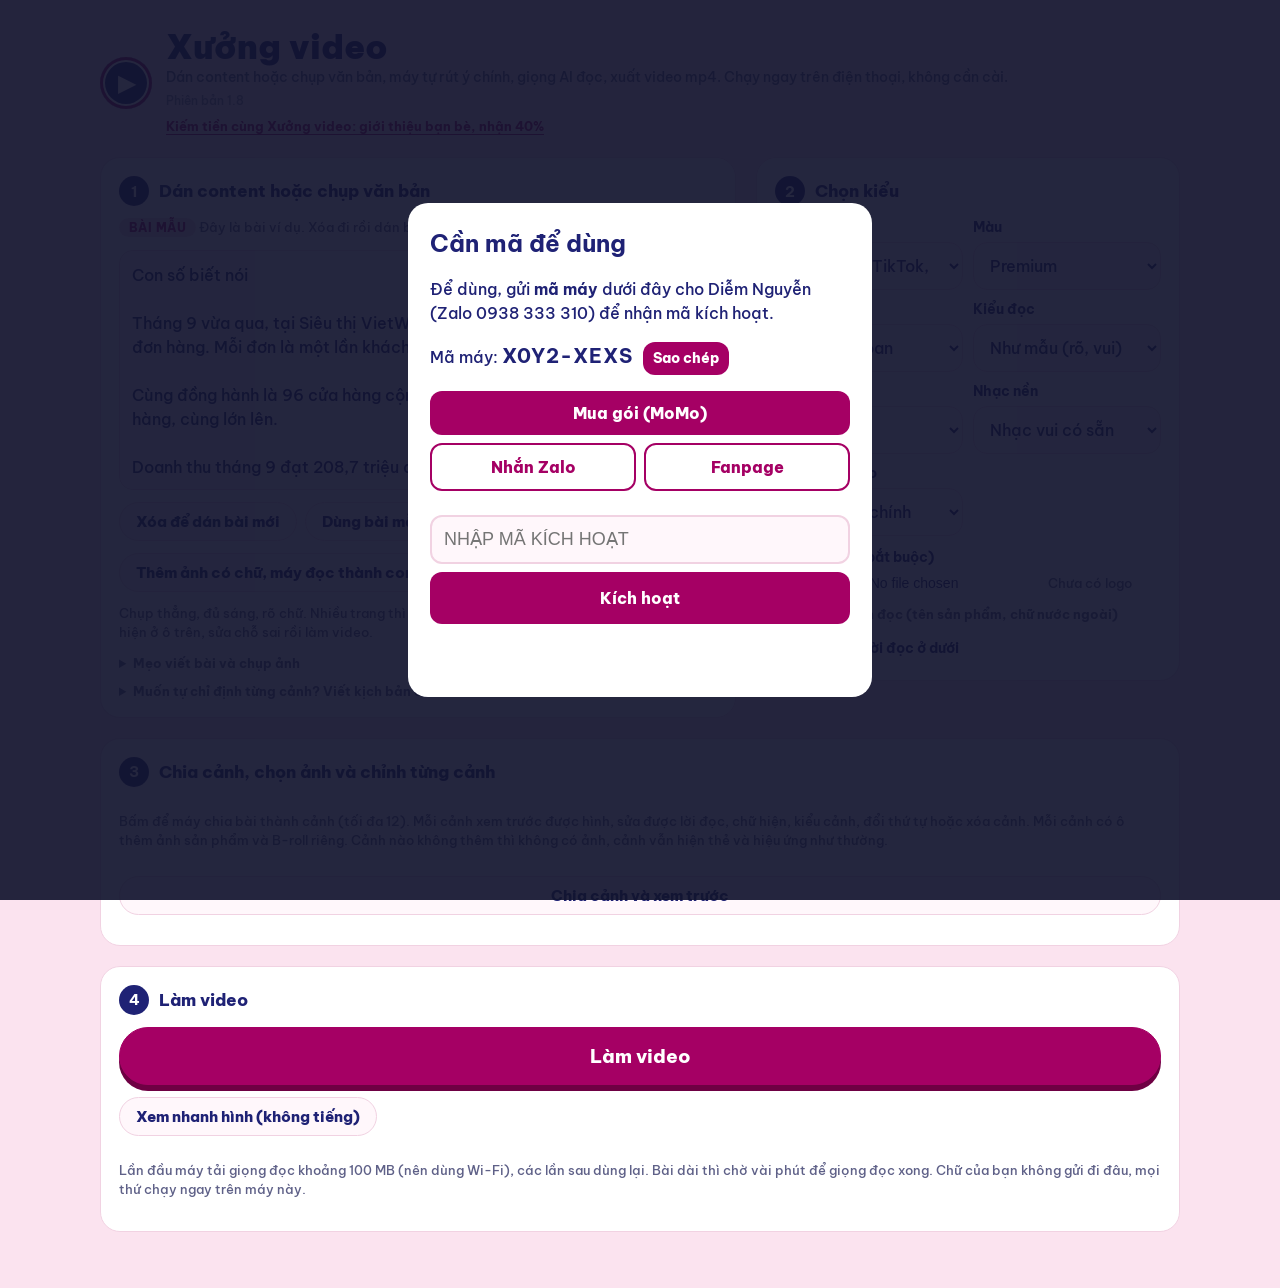
==== index.html @ ee669110 "Add files via upload" ====
<!doctype html><html lang="vi"><head><meta charset="utf-8"><meta name="viewport" content="width=device-width,initial-scale=1,viewport-fit=cover"><link rel="manifest" href="manifest.json"><meta name="theme-color" content="#1F2275"><link rel="icon" href="icon.png"><link rel="apple-touch-icon" href="icon.png"><meta name="apple-mobile-web-app-capable" content="yes"><script>window.KK_FILES={"kk_mo_hinh_0.wasm": "phan_1/tts/kk_mo_hinh_0.wasm", "kk_mo_hinh_1.wasm": "phan_1/tts/kk_mo_hinh_1.wasm", "kk_mo_hinh_2.wasm": "phan_2/tts/kk_mo_hinh_2.wasm", "kk_mo_hinh_3.wasm": "phan_2/tts/kk_mo_hinh_3.wasm", "kk_mo_hinh_4.wasm": "phan_3/tts/kk_mo_hinh_4.wasm", "kk_mo_hinh_5.wasm": "phan_3/tts/kk_mo_hinh_5.wasm", "ort-wasm-simd-threaded.wasm": "phan_4/tts/ort-wasm-simd-threaded.wasm", "kk_am.json": "phan_4/tts/kk_am.json", "kk_giong.wasm": "phan_4/tts/kk_giong.wasm"}</script></head><body>
<title>Xưởng video</title>
<meta name="claude:viewport-fit-sides" content="cover">
<link rel="stylesheet" href="fonts.css">
<style>
/* Bố cục: 1 cột như app điện thoại, các bước xếp dọc; màn rộng thì cột cài đặt bên phải */
:root{
  --bg:#FBE3EF; --panel:#FFFFFF; --ink:#1F2275; --muted:#5F6188; --line:#F1D2E2;
  --sun:#F4AFD3; --flame:#A50064; --navy:#1F2275; --field:#FFF7FB; --green:#2F8F5B;
  --display:"Be Vietnam Pro","Segoe UI",Arial,sans-serif; --body:"Be Vietnam Pro","Segoe UI",Arial,sans-serif;
}
@media (prefers-color-scheme: dark){:root:not([data-theme="light"]){--bg:#14164A;--panel:#1C1F5C;--ink:#F6F2FA;--muted:#B4B6DA;--line:#30347A;--sun:#F4AFD3;--flame:#E0549F;--navy:#B9BCFF;--field:#181A52;color-scheme:dark}}
:root[data-theme="dark"]{--bg:#14164A;--panel:#1C1F5C;--ink:#F6F2FA;--muted:#B4B6DA;--line:#30347A;--sun:#F4AFD3;--flame:#E0549F;--navy:#B9BCFF;--field:#181A52;color-scheme:dark}
body{background:var(--bg);color:var(--ink);font:500 16px/1.5 var(--body);padding-left:max(16px,env(safe-area-inset-left,0px));padding-right:max(16px,env(safe-area-inset-right,0px));padding-block:20px 48px}
.wrap{max-width:1080px;margin:0 auto;display:grid;gap:20px}
header{display:flex;gap:14px;align-items:center}
.logo-mark{width:52px;height:52px;border-radius:50%;flex:none;background:#1F2275;display:grid;place-items:center;color:#fff;font:900 22px var(--display);box-shadow:inset 0 0 0 3px #A50064,inset 0 0 0 5px #fff}
h1{font:900 clamp(24px,5vw,34px)/1.1 var(--display);margin:0;text-wrap:balance}
header p{margin:2px 0 0;color:var(--muted);font-size:14px}
.kiem a{display:inline-block;margin-top:6px;font:700 13px var(--display);color:var(--flame);text-decoration:none;border-bottom:1.5px solid currentColor}
.grid{display:grid;gap:20px;grid-template-columns:1fr}
@media (min-width:880px){.grid{grid-template-columns:minmax(0,1.5fr) minmax(0,1fr);align-items:start}}
.card{background:var(--panel);border:1px solid var(--line);border-radius:20px;padding:18px;display:grid;gap:12px;min-width:0}
.step{display:flex;align-items:center;gap:10px;font:800 17px var(--display)}
.step b{width:30px;height:30px;border-radius:50%;background:var(--navy);color:#fff;display:grid;place-items:center;font-size:15px;flex:none}
textarea,select,input[type=text]{width:100%;box-sizing:border-box;font:500 16px/1.5 var(--body);color:var(--ink);background:var(--field);border:1.5px solid var(--line);border-radius:14px;padding:12px}
textarea:focus,select:focus,button:focus-visible,summary:focus-visible,input:focus-visible{outline:3px solid var(--sun);outline-offset:1px}
#content{min-height:240px;resize:vertical}
.row{display:flex;gap:8px;flex-wrap:wrap;align-items:center}
.note{font-size:13px;color:var(--muted)}
.tag{display:inline-block;font:800 12px var(--display);letter-spacing:.04em;text-transform:uppercase;background:#F9DDEB;color:#A50064;border-radius:99px;padding:2px 10px}
button{font:800 15px var(--display);border-radius:99px;border:1.5px solid var(--line);background:var(--field);color:var(--ink);padding:9px 16px;cursor:pointer}
button:disabled{opacity:.5;cursor:default}
.big{width:100%;font-size:19px;padding:16px;background:var(--flame);border-color:var(--flame);color:#fff;box-shadow:0 6px 0 #6E0043}
.big:active{transform:translateY(3px);box-shadow:0 3px 0 #6E0043}
.opt{display:grid;gap:6px}
.opt label,.lbl{font:700 14px var(--display)}
[hidden]{display:none!important}
.seg{display:grid;grid-template-columns:1fr 1fr;gap:10px}
@media (max-width:520px){.seg{grid-template-columns:1fr}}
.switch{display:flex;gap:10px;align-items:center;font:700 14px var(--display)}
.switch input{width:22px;height:22px;accent-color:var(--flame)}
.file{display:flex;gap:8px;align-items:center;flex-wrap:wrap}
.file input{max-width:100%;font-size:14px}
.pick{position:relative;overflow:hidden;font:800 15px var(--display);border-radius:99px;border:1.5px solid var(--line);background:var(--field);color:var(--ink);padding:9px 16px;cursor:pointer}
.pick input{position:absolute;inset:0;opacity:0;width:100%;height:100%;cursor:pointer;font-size:0}
.pick:focus-within{outline:3px solid var(--sun);outline-offset:1px}
.thumbs{display:flex;gap:8px;flex-wrap:wrap}
.thumbs:empty{display:none}
.thumb{position:relative;width:64px;height:64px;border-radius:10px;overflow:hidden;border:1px solid var(--line);background:var(--field)}
.thumb canvas{width:100%;object-fit:cover;display:block}
.thumb button{position:absolute;top:2px;right:2px;width:24px;height:24px;padding:0;border-radius:50%;font-size:14px;line-height:1;background:rgba(0,0,0,.6);color:#fff;border:0}
#status{border-radius:16px;padding:14px;background:var(--panel);border:1px solid var(--line);display:grid;gap:8px}
#status.err{border-color:var(--flame)}
#status.err #statusText{color:var(--flame)}
.quote{border-radius:16px;padding:18px 18px 16px;background:linear-gradient(160deg,#20246F,#171A55);color:#fff;display:grid;gap:8px;min-height:118px;align-content:start}
.quote .qk{font:800 11.5px var(--display);letter-spacing:.12em;text-transform:uppercase;color:#F4AFD3}
.quote p{margin:0;font:600 17px/1.5 var(--body);transition:opacity .45s}
.quote p.out{opacity:0}
.quote button{justify-self:start;background:#A50064;border-color:#A50064;color:#fff;padding:7px 16px;font-size:14px}
.track{height:10px;border-radius:99px;background:var(--line);overflow:hidden}
#bar{height:100%;width:0;background:linear-gradient(90deg,var(--sun),var(--flame));transition:width .2s}
#bar.indet{animation:pulse 1s ease-in-out infinite alternate}
@keyframes pulse{from{opacity:.4}to{opacity:1}}
@media (prefers-reduced-motion:reduce){#bar.indet{animation:none}}
.media{display:grid;justify-items:center;gap:12px}
video,#stage{max-width:100%;max-height:70vh;border-radius:16px;background:#000;aspect-ratio:9/16}
#stage.ngang,video.ngang{aspect-ratio:16/9}
#scenes{display:grid;gap:12px}
.scene{border:1px solid var(--line);border-radius:16px;padding:12px;display:grid;grid-template-columns:118px minmax(0,1fr);gap:12px;background:var(--field)}
.scene.ngang{grid-template-columns:minmax(0,1fr)}
.scene .prev{width:118px;aspect-ratio:9/16;border-radius:10px;background:#000;display:block}
.scene.ngang .prev{width:100%;max-width:420px;aspect-ratio:16/9}
.scene-body{display:grid;gap:8px;min-width:0}
.scene-head{display:flex;gap:6px;align-items:center;flex-wrap:wrap}
.scene-head select{width:auto;padding:6px 10px;font-size:14px;border-radius:99px}
.scene-head .sp{flex:1}
.scene-head button,.thumb .mv{padding:5px 10px;font-size:13px}
.scene textarea{padding:9px 11px;font-size:15px}
.scene .media{grid-column:1/-1;text-align:left;margin-top:2px;border:1.5px dashed var(--line);background:var(--panel);border-radius:14px;padding:10px}
.scene .mh{font:800 14px var(--display);margin-bottom:6px}
.scene .slots{display:grid;grid-template-columns:1fr 1fr;gap:8px}
.scene .slot .st{font-size:12.5px;font-weight:700;color:var(--muted);margin-bottom:4px}
.scene .slot .empty,.scene .slot .fill{position:relative;height:88px;border-radius:12px;overflow:hidden}
.scene .slot .empty{border:1.5px dashed var(--line);background:var(--field);display:flex;flex-direction:column;align-items:center;justify-content:center;font:800 13.5px var(--display);color:var(--flame);cursor:pointer;text-align:center}
.scene .slot .plus{font-size:22px;line-height:1}
.scene .slot input{position:absolute;inset:0;opacity:0;width:100%;height:100%;cursor:pointer;font-size:0}
.scene .slot label:focus-within{outline:3px solid var(--sun);outline-offset:1px}
.scene .slot .busy{opacity:.5}
.scene .slot .fill canvas{width:100%;height:100%;display:block;object-fit:cover}
.scene .slot .bt{position:absolute;left:5px;right:5px;bottom:5px;display:flex;gap:5px}
.scene .slot .bt>*{flex:1;position:relative;overflow:hidden;text-align:center;font:800 12.5px var(--display);border:0;border-radius:8px;padding:5px 2px;background:rgba(255,255,255,.93);color:#1F2275;cursor:pointer}
.scene .slot .bt .x{color:#A50064}
.scene .mnote{margin:6px 0 0;font-size:12.5px;color:var(--muted)}.scene .mnote.on{color:#2f8f5b;font-weight:700}
.scene .lbl{font-size:13px}
@media (max-width:420px){.scene{grid-template-columns:96px minmax(0,1fr)}.scene .prev{width:96px}}
.thumb{width:72px;height:96px}
.thumb canvas{height:72px}
.thumb .no{position:absolute;left:4px;top:4px;background:rgba(0,0,0,.6);color:#fff;font:800 11px var(--display);border-radius:99px;padding:1px 7px}
.thumb .mvs{display:flex;justify-content:space-between}
.thumb .mv{border:0;border-radius:0;background:transparent;padding:0 8px;height:24px;font-size:14px;color:var(--ink)}
pre.ex{white-space:pre-wrap;font:500 13px/1.5 ui-monospace,Menlo,Consolas,monospace;background:var(--field);border:1px solid var(--line);border-radius:12px;padding:10px;margin:6px 0}
.num{width:26px;height:26px;border-radius:50%;background:var(--navy);color:#fff;display:grid;place-items:center;font:800 13px var(--display)}
.chip{font:800 12px var(--display);letter-spacing:.05em;text-transform:uppercase;color:var(--flame)}
.muted{color:var(--muted);font-weight:500}
details summary{cursor:pointer;font:700 13px var(--display);color:var(--muted)}
details[open]>summary{color:var(--flame)}details[open]>summary::after{content:" (bấm để thu gọn)";font-weight:500;color:var(--muted)}
details .thu{display:block;margin:10px auto 0;padding:7px 18px;font-size:13.5px}
.scene textarea{resize:none;overflow:hidden}
details textarea{margin-top:6px}
.how{margin:0;padding-left:20px;display:grid;gap:4px;font-size:14px;color:var(--muted)}
</style>

<div class="wrap">
  <header>
    <div class="logo-mark" aria-hidden="true">▶</div>
    <div><h1>Xưởng video</h1><p>Dán content hoặc chụp văn bản, máy tự rút ý chính, giọng AI đọc, xuất video mp4. Chạy ngay trên điện thoại, không cần cài.</p><p style="font-size:12px;opacity:.7;margin-top:4px">Phiên bản 1.8</p><p class="kiem"><a id="kiemLink" href="gioi-thieu/#ctv" target="_blank" rel="noopener">Kiếm tiền cùng Xưởng video: giới thiệu bạn bè, nhận 40%</a></p></div>
  </header>

  <div class="grid">
    <section class="card" aria-labelledby="s1">
      <div class="step" id="s1"><b>1</b>Dán content hoặc chụp văn bản</div>
      <span id="sampleNote" class="note"><span class="tag">Bài mẫu</span> Đây là bài ví dụ. Xóa đi rồi dán bài của bạn.</span>
      <textarea id="content" spellcheck="false" aria-label="Content"></textarea>
      <div class="row"><button id="btnClear" type="button">Xóa để dán bài mới</button><button id="btnSample" type="button">Dùng bài mẫu</button></div>
      <div class="row"><button id="btnOcr" type="button">Thêm ảnh có chữ, máy đọc thành content</button><input id="ocrFile" type="file" accept="image/*" multiple hidden aria-label="Ảnh chụp văn bản"></div>
      <span id="ocrNote" class="note">Chụp thẳng, đủ sáng, rõ chữ. Nhiều trang thì chọn nhiều ảnh theo thứ tự. Máy đọc xong, chữ hiện ở ô trên, sửa chỗ sai rồi làm video.</span>
      <details id="tips"><summary>Mẹo viết bài và chụp ảnh</summary>
      <span class="note" style="display:block;margin-top:6px">Mẹo: ảnh chụp màn hình bài đăng, chữ trang trí trên nền màu thì máy dễ đọc sai. Trên iPhone, mở ảnh trong app Ảnh, nhấn giữ lên chữ, chọn "Chọn tất cả" rồi "Sao chép", sau đó dán vào ô trên: chữ chuẩn hơn nhiều.</span>
      <ul class="how">
        <li>Dòng trống = sang cảnh mới. Dòng đầu ngắn = tiêu đề.</li>
        <li>Có số (240 đơn, 80%, 208,7 triệu) thì máy làm cảnh số đếm.</li>
        <li>Dòng bắt đầu bằng “-” thành danh sách. Câu cuối có “theo dõi”, số hotline thành cảnh kêu gọi.</li>
        <li>Tối đa 12 cảnh. Bài dài thì máy gộp các câu ngắn liền nhau, chỉ tách ở chỗ hết câu, hết ý.</li>
      </ul>
        <button type="button" class="thu" onclick="const d=this.closest('details');d.open=false;d.scrollIntoView({block:'nearest'})">Thu gọn</button>
      </details>
      <details id="scriptHelp"><summary>Muốn tự chỉ định từng cảnh? Viết kịch bản chi tiết</summary>
        <p class="note">Bắt đầu mỗi cảnh bằng dòng “Cảnh 1”, “Cảnh 2”... Mỗi cảnh ghi: <b>Lời đọc:</b> giọng AI đọc gì, <b>Chữ:</b> chữ hiện trên video (bọc **chữ** để tô màu, “vế 1 | vế 2” để so sánh, mỗi dòng “-” là 1 thẻ danh sách), <b>Kiểu:</b> tiêu đề, ý chính, số liệu, danh sách, so sánh, câu hỏi, trích dẫn, kêu gọi. Dòng nào bỏ trống thì máy tự chọn. Để trống lời đọc là bỏ cảnh đó. Ảnh sản phẩm và B-roll thêm ở bước 3, ngay trong từng cảnh.</p>
        <pre class="ex">Cảnh 1
Lời đọc: Con 15 tuổi đóng cửa phòng, mẹ lo con xa cách.
Chữ: Con 15 tuổi **đóng cửa**
Kiểu: tiêu đề

Cảnh 2
Lời đọc: Thật ra con không phải không muốn nói chuyện, con cần không gian riêng.
Chữ: Không muốn nói chuyện | Cần **không gian riêng**
Kiểu: so sánh

Cảnh 3
Lời đọc: Ba điều mẹ làm được ngay. Gõ cửa trước khi vào. Hỏi câu mở. Kể chuyện của mình trước.
Chữ:
- Gõ cửa trước
- Hỏi câu mở
- Kể chuyện mình trước</pre>
        <button id="btnScript" type="button">Dùng mẫu kịch bản này</button>
        <button type="button" class="thu" onclick="const d=this.closest('details');d.open=false;d.scrollIntoView({block:'nearest'})">Thu gọn</button>
      </details>
    </section>

    <section class="card" aria-labelledby="s2">
      <div class="step" id="s2"><b>2</b>Chọn kiểu</div>
      <div class="seg">
        <div class="opt"><label for="fmt">Khung</label><select id="fmt"><option value="doc">Dọc 9:16 (TikTok, Reels)</option><option value="ngang">Ngang 16:9 (YouTube)</option></select></div>
        <div class="opt"><label for="theme">Màu</label><select id="theme"><option value="navyhong">Premium</option><option value="rucro">Vibrant</option><option value="toi">Night</option><option value="kem">Minimal</option><option value="sale">Sale &amp; Affiliate</option><option value="canhan">Personal Brand</option><option value="banh">Food &amp; Cafe</option><option value="lamdep">Beauty &amp; Spa</option><option value="xanhla">Health Care</option><option value="lavender">Healing</option><option value="hoctap">Education</option><option value="tuvan">Finance &amp; Consulting</option></select></div>
        <div class="opt"><label for="voice">Giọng đọc</label><select id="voice"><option value="kk_mai_loan" selected>Nữ, Mai Loan</option><option value="kk_storyvert">Nữ kể chuyện, Storyvert</option><option value="kk_my_yen">Nữ trầm ấm, Mỹ Yến</option><option value="kk_thuc_trinh">Nữ trẻ trung, Thục Trinh</option><option value="kk_duc_an">Nam, Đức An</option><option value="kk_tuan_ngoc">Nam trẻ trung, Tuấn Ngọc</option><option value="kk_thanh_dat">Nam trầm, Thành Đạt</option><option value="off">Không giọng</option></select></div>
        <div class="opt"><label for="style">Kiểu đọc</label><select id="style"><option value="mau" selected>Như mẫu (rõ, vui)</option><option value="nang_luong">Năng lượng</option><option value="chia_se">Chia sẻ</option><option value="tam_su">Tâm sự</option><option value="chua_lanh">Chữa lành</option></select></div>
        <div class="opt"><label for="speed">Tốc độ đọc</label><select id="speed"><option value="0.85">Rất chậm, bài dài (0.85x)</option><option value="1" selected>Chậm (1x)</option><option value="1.3">Vừa (1.3x)</option><option value="1.7">Nhanh (1.7x)</option></select></div>
        <div class="opt"><label for="music">Nhạc nền</label><select id="music"><option value="auto">Nhạc vui có sẵn</option><option value="file">File nhạc của bạn</option><option value="off">Không nhạc</option></select></div>
        <div class="opt"><label for="chu">Chữ trên video</label><select id="chu"><option value="short">Rút gọn ý chính</option><option value="full">Nguyên văn</option></select></div>
      </div>
      <div class="file" id="musicFileRow"><input id="musicFile" type="file" accept="audio/*"><span id="musicName" class="note">Chọn file mp3</span></div>
      <div class="opt"><span class="lbl">Logo (không bắt buộc)</span><div class="file"><input id="logoFile" type="file" accept="image/*" aria-label="Logo"><span id="logoName" class="note">Chưa có logo</span><button id="logoClear" type="button" hidden>Bỏ logo</button></div></div>
      <details id="lexBox"><summary>Từ điển cách đọc (tên sản phẩm, chữ nước ngoài)</summary>
        <textarea id="lex" rows="4" spellcheck="false" aria-label="Từ điển cách đọc" placeholder="Mỗi dòng 1 từ, ví dụ:&#10;umikai = u mi kai&#10;VietWise = việt quai"></textarea>
        <span class="note">Máy đã biết sẵn: 100g = một trăm gam, kg, ml, 50k, ion, collagen, vitamin, online, ship, voucher... Từ nào đọc sai thì thêm 1 dòng ở đây.</span>
        <button type="button" class="thu" onclick="const d=this.closest('details');d.open=false;d.scrollIntoView({block:'nearest'})">Thu gọn</button>
      </details>
      <label class="switch"><input id="subs" type="checkbox" checked> Phụ đề lời đọc ở dưới</label>
    </section>
  </div>

  <section id="editor" class="card" aria-labelledby="s3">
    <div class="step" id="s3"><b>3</b>Chia cảnh, chọn ảnh và chỉnh từng cảnh</div>
    <p class="note">Bấm để máy chia bài thành cảnh (tối đa 12). Mỗi cảnh xem trước được hình, sửa được lời đọc, chữ hiện, kiểu cảnh, đổi thứ tự hoặc xóa cảnh. Mỗi cảnh có ô thêm ảnh sản phẩm và B-roll riêng. Cảnh nào không thêm thì không có ảnh, cảnh vẫn hiện thẻ và hiệu ứng như thường.</p>
    <button id="btnSplit" type="button">Chia cảnh và xem trước</button>
    <p id="sceneNote" class="note" hidden></p>
    <div id="scenes"></div>
  </section>

  <section class="card" aria-labelledby="s4m">
    <div class="step" id="s4m"><b>4</b>Làm video</div>
    <button id="btnMake" class="big" type="button">Làm video</button>
    <div class="row"><button id="btnPreview" type="button">Xem nhanh hình (không tiếng)</button></div>
    <p class="note">Lần đầu máy tải giọng đọc khoảng 100 MB (nên dùng Wi-Fi), các lần sau dùng lại. Bài dài thì chờ vài phút để giọng đọc xong. Chữ của bạn không gửi đi đâu, mọi thứ chạy ngay trên máy này.</p>
    <div id="status" hidden role="status"><span id="statusText"></span><div class="track"><div id="bar"></div></div></div>
    <div id="quote" class="quote" hidden aria-live="polite"><span class="qk" id="quoteK"></span><p id="quoteT"></p><button type="button" id="quoteBuy" hidden>Xem các gói</button></div>
    <div id="stageWrap" class="media" hidden><canvas id="stage" width="1080" height="1920"></canvas></div>
  </section>

  <section id="resultBox" class="card" hidden aria-labelledby="s4">
    <div class="step" id="s4"><b>5</b>Video của bạn</div>
    <div class="media"><video id="result" controls playsinline></video></div>
    <p id="resultDiag" class="note" style="font-size:11px;opacity:.7"></p>
    <p id="resultInfo" class="note"></p>
    <button id="btnDownload" class="big" type="button">Tải video về máy</button>
    <p id="dlMsg" class="note" role="status"></p>
    <p id="dlNote" class="note" hidden>Trang đang mở ở chỗ không cho tải file. Mở trang trong ứng dụng Claude hoặc claude.ai rồi bấm lại, hoặc nhấn giữ video và chọn Lưu.</p>
    <p class="note">Muốn sửa? Chỉnh cảnh ở bước 3 rồi bấm “Làm video” lại. Giọng chỉ đọc lại cảnh bạn sửa lời.</p>
  </section>

</div>

<script src="lib/mp4-muxer.js"></script>
<script src="ocr/tesseract.min.js"></script>
<script>

var createPiperPhonemize = (() => {
  var _scriptDir = typeof document !== 'undefined' && document.currentScript ? document.currentScript.src : undefined;
  if (typeof __filename !== 'undefined') _scriptDir = _scriptDir || __filename;
  return (
function(moduleArg = {}) {

var Module=moduleArg;var readyPromiseResolve,readyPromiseReject;Module["ready"]=new Promise((resolve,reject)=>{readyPromiseResolve=resolve;readyPromiseReject=reject});if(!Module.expectedDataFileDownloads){Module.expectedDataFileDownloads=0}Module.expectedDataFileDownloads++;(function(){if(Module["ENVIRONMENT_IS_PTHREAD"]||Module["$ww"])return;var loadPackage=function(metadata){var PACKAGE_PATH="";if(typeof window==="object"){PACKAGE_PATH=window["encodeURIComponent"](window.location.pathname.toString().substring(0,window.location.pathname.toString().lastIndexOf("/"))+"/")}else if(typeof process==="undefined"&&typeof location!=="undefined"){PACKAGE_PATH=encodeURIComponent(location.pathname.toString().substring(0,location.pathname.toString().lastIndexOf("/"))+"/")}var PACKAGE_NAME="piper_phonemize.data";var REMOTE_PACKAGE_BASE="piper_phonemize.data";if(typeof Module["locateFilePackage"]==="function"&&!Module["locateFile"]){Module["locateFile"]=Module["locateFilePackage"];err("warning: you defined Module.locateFilePackage, that has been renamed to Module.locateFile (using your locateFilePackage for now)")}var REMOTE_PACKAGE_NAME=Module["locateFile"]?Module["locateFile"](REMOTE_PACKAGE_BASE,""):REMOTE_PACKAGE_BASE;var REMOTE_PACKAGE_SIZE=metadata["remote_package_size"];function fetchRemotePackage(packageName,packageSize,callback,errback){if(typeof process==="object"&&typeof process.versions==="object"&&typeof process.versions.node==="string"){require("fs").readFile(packageName,function(err,contents){if(err){errback(err)}else{callback(contents.buffer)}});return}var xhr=new XMLHttpRequest;xhr.open("GET",packageName,true);xhr.responseType="arraybuffer";xhr.onprogress=function(event){var url=packageName;var size=packageSize;if(event.total)size=event.total;if(event.loaded){if(!xhr.addedTotal){xhr.addedTotal=true;if(!Module.dataFileDownloads)Module.dataFileDownloads={};Module.dataFileDownloads[url]={loaded:event.loaded,total:size}}else{Module.dataFileDownloads[url].loaded=event.loaded}var total=0;var loaded=0;var num=0;for(var download in Module.dataFileDownloads){var data=Module.dataFileDownloads[download];total+=data.total;loaded+=data.loaded;num++}total=Math.ceil(total*Module.expectedDataFileDownloads/num);if(Module["setStatus"])Module["setStatus"](`Downloading data... (${loaded}/${total})`)}else if(!Module.dataFileDownloads){if(Module["setStatus"])Module["setStatus"]("Downloading data...")}};xhr.onerror=function(event){throw new Error("NetworkError for: "+packageName)};xhr.onload=function(event){if(xhr.status==200||xhr.status==304||xhr.status==206||xhr.status==0&&xhr.response){var packageData=xhr.response;callback(packageData)}else{throw new Error(xhr.statusText+" : "+xhr.responseURL)}};xhr.send(null)}function handleError(error){console.error("package error:",error)}var fetchedCallback=null;var fetched=Module["getPreloadedPackage"]?Module["getPreloadedPackage"](REMOTE_PACKAGE_NAME,REMOTE_PACKAGE_SIZE):null;if(!fetched)fetchRemotePackage(REMOTE_PACKAGE_NAME,REMOTE_PACKAGE_SIZE,function(data){if(fetchedCallback){fetchedCallback(data);fetchedCallback=null}else{fetched=data}},handleError);function runWithFS(){function assert(check,msg){if(!check)throw msg+(new Error).stack}Module["FS_createPath"]("/","espeak-ng-data",true,true);Module["FS_createPath"]("/espeak-ng-data","lang",true,true);Module["FS_createPath"]("/espeak-ng-data/lang","aav",true,true);Module["FS_createPath"]("/espeak-ng-data/lang","art",true,true);Module["FS_createPath"]("/espeak-ng-data/lang","azc",true,true);Module["FS_createPath"]("/espeak-ng-data/lang","bat",true,true);Module["FS_createPath"]("/espeak-ng-data/lang","bnt",true,true);Module["FS_createPath"]("/espeak-ng-data/lang","ccs",true,true);Module["FS_createPath"]("/espeak-ng-data/lang","cel",true,true);Module["FS_createPath"]("/espeak-ng-data/lang","cus",true,true);Module["FS_createPath"]("/espeak-ng-data/lang","dra",true,true);Module["FS_createPath"]("/espeak-ng-data/lang","esx",true,true);Module["FS_createPath"]("/espeak-ng-data/lang","gmq",true,true);Module["FS_createPath"]("/espeak-ng-data/lang","gmw",true,true);Module["FS_createPath"]("/espeak-ng-data/lang","grk",true,true);Module["FS_createPath"]("/espeak-ng-data/lang","inc",true,true);Module["FS_createPath"]("/espeak-ng-data/lang","ine",true,true);Module["FS_createPath"]("/espeak-ng-data/lang","ira",true,true);Module["FS_createPath"]("/espeak-ng-data/lang","iro",true,true);Module["FS_createPath"]("/espeak-ng-data/lang","itc",true,true);Module["FS_createPath"]("/espeak-ng-data/lang","jpx",true,true);Module["FS_createPath"]("/espeak-ng-data/lang","map",true,true);Module["FS_createPath"]("/espeak-ng-data/lang","miz",true,true);Module["FS_createPath"]("/espeak-ng-data/lang","myn",true,true);Module["FS_createPath"]("/espeak-ng-data/lang","poz",true,true);Module["FS_createPath"]("/espeak-ng-data/lang","roa",true,true);Module["FS_createPath"]("/espeak-ng-data/lang","sai",true,true);Module["FS_createPath"]("/espeak-ng-data/lang","sem",true,true);Module["FS_createPath"]("/espeak-ng-data/lang","sit",true,true);Module["FS_createPath"]("/espeak-ng-data/lang","tai",true,true);Module["FS_createPath"]("/espeak-ng-data/lang","trk",true,true);Module["FS_createPath"]("/espeak-ng-data/lang","urj",true,true);Module["FS_createPath"]("/espeak-ng-data/lang","zle",true,true);Module["FS_createPath"]("/espeak-ng-data/lang","zls",true,true);Module["FS_createPath"]("/espeak-ng-data/lang","zlw",true,true);Module["FS_createPath"]("/espeak-ng-data","mbrola_ph",true,true);Module["FS_createPath"]("/espeak-ng-data","voices",true,true);Module["FS_createPath"]("/espeak-ng-data/voices","!v",true,true);Module["FS_createPath"]("/espeak-ng-data/voices","mb",true,true);function DataRequest(start,end,audio){this.start=start;this.end=end;this.audio=audio}DataRequest.prototype={requests:{},open:function(mode,name){this.name=name;this.requests[name]=this;Module["addRunDependency"](`fp ${this.name}`)},send:function(){},onload:function(){var byteArray=this.byteArray.subarray(this.start,this.end);this.finish(byteArray)},finish:function(byteArray){var that=this;Module["FS_createDataFile"](this.name,null,byteArray,true,true,true);Module["removeRunDependency"](`fp ${that.name}`);this.requests[this.name]=null}};var files=metadata["files"];for(var i=0;i<files.length;++i){new DataRequest(files[i]["start"],files[i]["end"],files[i]["audio"]||0).open("GET",files[i]["filename"])}function processPackageData(arrayBuffer){assert(arrayBuffer,"Loading data file failed.");assert(arrayBuffer.constructor.name===ArrayBuffer.name,"bad input to processPackageData");var byteArray=new Uint8Array(arrayBuffer);DataRequest.prototype.byteArray=byteArray;var files=metadata["files"];for(var i=0;i<files.length;++i){DataRequest.prototype.requests[files[i].filename].onload()}Module["removeRunDependency"]("datafile_piper_phonemize.data")}Module["addRunDependency"]("datafile_piper_phonemize.data");if(!Module.preloadResults)Module.preloadResults={};Module.preloadResults[PACKAGE_NAME]={fromCache:false};if(fetched){processPackageData(fetched);fetched=null}else{fetchedCallback=processPackageData}}if(Module["calledRun"]){runWithFS()}else{if(!Module["preRun"])Module["preRun"]=[];Module["preRun"].push(runWithFS)}};loadPackage({"files":[{"filename":"/espeak-ng-data/en_dict","start":0,"end":166944},{"filename":"/espeak-ng-data/intonations","start":166944,"end":168984},{"filename":"/espeak-ng-data/lang/aav/vi","start":168984,"end":169095},{"filename":"/espeak-ng-data/lang/aav/vi-VN-x-central","start":169095,"end":169238},{"filename":"/espeak-ng-data/lang/aav/vi-VN-x-south","start":169238,"end":169380},{"filename":"/espeak-ng-data/lang/art/eo","start":169380,"end":169421},{"filename":"/espeak-ng-data/lang/art/ia","start":169421,"end":169450},{"filename":"/espeak-ng-data/lang/art/io","start":169450,"end":169500},{"filename":"/espeak-ng-data/lang/art/jbo","start":169500,"end":169569},{"filename":"/espeak-ng-data/lang/art/lfn","start":169569,"end":169704},{"filename":"/espeak-ng-data/lang/art/piqd","start":169704,"end":169760},{"filename":"/espeak-ng-data/lang/art/py","start":169760,"end":169900},{"filename":"/espeak-ng-data/lang/art/qdb","start":169900,"end":169957},{"filename":"/espeak-ng-data/lang/art/qya","start":169957,"end":170130},{"filename":"/espeak-ng-data/lang/art/sjn","start":170130,"end":170305},{"filename":"/espeak-ng-data/lang/azc/nci","start":170305,"end":170419},{"filename":"/espeak-ng-data/lang/bat/lt","start":170419,"end":170447},{"filename":"/espeak-ng-data/lang/bat/ltg","start":170447,"end":170759},{"filename":"/espeak-ng-data/lang/bat/lv","start":170759,"end":170988},{"filename":"/espeak-ng-data/lang/bnt/sw","start":170988,"end":171029},{"filename":"/espeak-ng-data/lang/bnt/tn","start":171029,"end":171071},{"filename":"/espeak-ng-data/lang/ccs/ka","start":171071,"end":171195},{"filename":"/espeak-ng-data/lang/cel/cy","start":171195,"end":171232},{"filename":"/espeak-ng-data/lang/cel/ga","start":171232,"end":171298},{"filename":"/espeak-ng-data/lang/cel/gd","start":171298,"end":171349},{"filename":"/espeak-ng-data/lang/cus/om","start":171349,"end":171388},{"filename":"/espeak-ng-data/lang/dra/kn","start":171388,"end":171443},{"filename":"/espeak-ng-data/lang/dra/ml","start":171443,"end":171500},{"filename":"/espeak-ng-data/lang/dra/ta","start":171500,"end":171551},{"filename":"/espeak-ng-data/lang/dra/te","start":171551,"end":171621},{"filename":"/espeak-ng-data/lang/esx/kl","start":171621,"end":171651},{"filename":"/espeak-ng-data/lang/eu","start":171651,"end":171705},{"filename":"/espeak-ng-data/lang/gmq/da","start":171705,"end":171748},{"filename":"/espeak-ng-data/lang/gmq/is","start":171748,"end":171775},{"filename":"/espeak-ng-data/lang/gmq/nb","start":171775,"end":171862},{"filename":"/espeak-ng-data/lang/gmq/sv","start":171862,"end":171887},{"filename":"/espeak-ng-data/lang/gmw/af","start":171887,"end":172010},{"filename":"/espeak-ng-data/lang/gmw/de","start":172010,"end":172052},{"filename":"/espeak-ng-data/lang/gmw/en","start":172052,"end":172192},{"filename":"/espeak-ng-data/lang/gmw/en-029","start":172192,"end":172527},{"filename":"/espeak-ng-data/lang/gmw/en-GB-scotland","start":172527,"end":172822},{"filename":"/espeak-ng-data/lang/gmw/en-GB-x-gbclan","start":172822,"end":173060},{"filename":"/espeak-ng-data/lang/gmw/en-GB-x-gbcwmd","start":173060,"end":173248},{"filename":"/espeak-ng-data/lang/gmw/en-GB-x-rp","start":173248,"end":173497},{"filename":"/espeak-ng-data/lang/gmw/en-US","start":173497,"end":173754},{"filename":"/espeak-ng-data/lang/gmw/en-US-nyc","start":173754,"end":174025},{"filename":"/espeak-ng-data/lang/gmw/lb","start":174025,"end":174056},{"filename":"/espeak-ng-data/lang/gmw/nl","start":174056,"end":174079},{"filename":"/espeak-ng-data/lang/grk/el","start":174079,"end":174102},{"filename":"/espeak-ng-data/lang/grk/grc","start":174102,"end":174201},{"filename":"/espeak-ng-data/lang/inc/as","start":174201,"end":174243},{"filename":"/espeak-ng-data/lang/inc/bn","start":174243,"end":174268},{"filename":"/espeak-ng-data/lang/inc/bpy","start":174268,"end":174307},{"filename":"/espeak-ng-data/lang/inc/gu","start":174307,"end":174349},{"filename":"/espeak-ng-data/lang/inc/hi","start":174349,"end":174372},{"filename":"/espeak-ng-data/lang/inc/kok","start":174372,"end":174398},{"filename":"/espeak-ng-data/lang/inc/mr","start":174398,"end":174439},{"filename":"/espeak-ng-data/lang/inc/ne","start":174439,"end":174476},{"filename":"/espeak-ng-data/lang/inc/or","start":174476,"end":174515},{"filename":"/espeak-ng-data/lang/inc/pa","start":174515,"end":174540},{"filename":"/espeak-ng-data/lang/inc/sd","start":174540,"end":174606},{"filename":"/espeak-ng-data/lang/inc/si","start":174606,"end":174661},{"filename":"/espeak-ng-data/lang/inc/ur","start":174661,"end":174755},{"filename":"/espeak-ng-data/lang/ine/hy","start":174755,"end":174816},{"filename":"/espeak-ng-data/lang/ine/hyw","start":174816,"end":175181},{"filename":"/espeak-ng-data/lang/ine/sq","start":175181,"end":175284},{"filename":"/espeak-ng-data/lang/ira/fa","start":175284,"end":175374},{"filename":"/espeak-ng-data/lang/ira/fa-Latn","start":175374,"end":175643},{"filename":"/espeak-ng-data/lang/ira/ku","start":175643,"end":175683},{"filename":"/espeak-ng-data/lang/iro/chr","start":175683,"end":176252},{"filename":"/espeak-ng-data/lang/itc/la","start":176252,"end":176549},{"filename":"/espeak-ng-data/lang/jpx/ja","start":176549,"end":176601},{"filename":"/espeak-ng-data/lang/ko","start":176601,"end":176652},{"filename":"/espeak-ng-data/lang/map/haw","start":176652,"end":176694},{"filename":"/espeak-ng-data/lang/miz/mto","start":176694,"end":176877},{"filename":"/espeak-ng-data/lang/myn/quc","start":176877,"end":177087},{"filename":"/espeak-ng-data/lang/poz/id","start":177087,"end":177221},{"filename":"/espeak-ng-data/lang/poz/mi","start":177221,"end":177588},{"filename":"/espeak-ng-data/lang/poz/ms","start":177588,"end":178018},{"filename":"/espeak-ng-data/lang/qu","start":178018,"end":178106},{"filename":"/espeak-ng-data/lang/roa/an","start":178106,"end":178133},{"filename":"/espeak-ng-data/lang/roa/ca","start":178133,"end":178158},{"filename":"/espeak-ng-data/lang/roa/es","start":178158,"end":178221},{"filename":"/espeak-ng-data/lang/roa/es-419","start":178221,"end":178388},{"filename":"/espeak-ng-data/lang/roa/fr","start":178388,"end":178467},{"filename":"/espeak-ng-data/lang/roa/fr-BE","start":178467,"end":178551},{"filename":"/espeak-ng-data/lang/roa/fr-CH","start":178551,"end":178637},{"filename":"/espeak-ng-data/lang/roa/ht","start":178637,"end":178777},{"filename":"/espeak-ng-data/lang/roa/it","start":178777,"end":178886},{"filename":"/espeak-ng-data/lang/roa/pap","start":178886,"end":178948},{"filename":"/espeak-ng-data/lang/roa/pt","start":178948,"end":179043},{"filename":"/espeak-ng-data/lang/roa/pt-BR","start":179043,"end":179152},{"filename":"/espeak-ng-data/lang/roa/ro","start":179152,"end":179178},{"filename":"/espeak-ng-data/lang/sai/gn","start":179178,"end":179225},{"filename":"/espeak-ng-data/lang/sem/am","start":179225,"end":179266},{"filename":"/espeak-ng-data/lang/sem/ar","start":179266,"end":179316},{"filename":"/espeak-ng-data/lang/sem/he","start":179316,"end":179356},{"filename":"/espeak-ng-data/lang/sem/mt","start":179356,"end":179397},{"filename":"/espeak-ng-data/lang/sit/cmn","start":179397,"end":180083},{"filename":"/espeak-ng-data/lang/sit/cmn-Latn-pinyin","start":180083,"end":180244},{"filename":"/espeak-ng-data/lang/sit/hak","start":180244,"end":180372},{"filename":"/espeak-ng-data/lang/sit/my","start":180372,"end":180428},{"filename":"/espeak-ng-data/lang/sit/yue","start":180428,"end":180622},{"filename":"/espeak-ng-data/lang/sit/yue-Latn-jyutping","start":180622,"end":180835},{"filename":"/espeak-ng-data/lang/tai/shn","start":180835,"end":180927},{"filename":"/espeak-ng-data/lang/tai/th","start":180927,"end":180964},{"filename":"/espeak-ng-data/lang/trk/az","start":180964,"end":181009},{"filename":"/espeak-ng-data/lang/trk/ba","start":181009,"end":181034},{"filename":"/espeak-ng-data/lang/trk/cv","start":181034,"end":181074},{"filename":"/espeak-ng-data/lang/trk/kk","start":181074,"end":181114},{"filename":"/espeak-ng-data/lang/trk/ky","start":181114,"end":181157},{"filename":"/espeak-ng-data/lang/trk/nog","start":181157,"end":181196},{"filename":"/espeak-ng-data/lang/trk/tk","start":181196,"end":181221},{"filename":"/espeak-ng-data/lang/trk/tr","start":181221,"end":181246},{"filename":"/espeak-ng-data/lang/trk/tt","start":181246,"end":181269},{"filename":"/espeak-ng-data/lang/trk/ug","start":181269,"end":181293},{"filename":"/espeak-ng-data/lang/trk/uz","start":181293,"end":181332},{"filename":"/espeak-ng-data/lang/urj/et","start":181332,"end":181569},{"filename":"/espeak-ng-data/lang/urj/fi","start":181569,"end":181806},{"filename":"/espeak-ng-data/lang/urj/hu","start":181806,"end":181879},{"filename":"/espeak-ng-data/lang/urj/smj","start":181879,"end":181924},{"filename":"/espeak-ng-data/lang/zle/be","start":181924,"end":181976},{"filename":"/espeak-ng-data/lang/zle/ru","start":181976,"end":182033},{"filename":"/espeak-ng-data/lang/zle/ru-LV","start":182033,"end":182313},{"filename":"/espeak-ng-data/lang/zle/ru-cl","start":182313,"end":182404},{"filename":"/espeak-ng-data/lang/zle/uk","start":182404,"end":182501},{"filename":"/espeak-ng-data/lang/zls/bg","start":182501,"end":182612},{"filename":"/espeak-ng-data/lang/zls/bs","start":182612,"end":182842},{"filename":"/espeak-ng-data/lang/zls/hr","start":182842,"end":183104},{"filename":"/espeak-ng-data/lang/zls/mk","start":183104,"end":183132},{"filename":"/espeak-ng-data/lang/zls/sl","start":183132,"end":183175},{"filename":"/espeak-ng-data/lang/zls/sr","start":183175,"end":183425},{"filename":"/espeak-ng-data/lang/zlw/cs","start":183425,"end":183448},{"filename":"/espeak-ng-data/lang/zlw/pl","start":183448,"end":183486},{"filename":"/espeak-ng-data/lang/zlw/sk","start":183486,"end":183510},{"filename":"/espeak-ng-data/mbrola_ph/af1_phtrans","start":183510,"end":185146},{"filename":"/espeak-ng-data/mbrola_ph/ar1_phtrans","start":185146,"end":186758},{"filename":"/espeak-ng-data/mbrola_ph/ar2_phtrans","start":186758,"end":188370},{"filename":"/espeak-ng-data/mbrola_ph/ca_phtrans","start":188370,"end":190366},{"filename":"/espeak-ng-data/mbrola_ph/cmn_phtrans","start":190366,"end":191858},{"filename":"/espeak-ng-data/mbrola_ph/cr1_phtrans","start":191858,"end":194022},{"filename":"/espeak-ng-data/mbrola_ph/cs_phtrans","start":194022,"end":194602},{"filename":"/espeak-ng-data/mbrola_ph/de2_phtrans","start":194602,"end":196334},{"filename":"/espeak-ng-data/mbrola_ph/de4_phtrans","start":196334,"end":198138},{"filename":"/espeak-ng-data/mbrola_ph/de6_phtrans","start":198138,"end":199534},{"filename":"/espeak-ng-data/mbrola_ph/de8_phtrans","start":199534,"end":200690},{"filename":"/espeak-ng-data/mbrola_ph/ee1_phtrans","start":200690,"end":202134},{"filename":"/espeak-ng-data/mbrola_ph/en1_phtrans","start":202134,"end":202930},{"filename":"/espeak-ng-data/mbrola_ph/es3_phtrans","start":202930,"end":203990},{"filename":"/espeak-ng-data/mbrola_ph/es4_phtrans","start":203990,"end":205098},{"filename":"/espeak-ng-data/mbrola_ph/es_phtrans","start":205098,"end":206830},{"filename":"/espeak-ng-data/mbrola_ph/fr_phtrans","start":206830,"end":208802},{"filename":"/espeak-ng-data/mbrola_ph/gr1_phtrans","start":208802,"end":211014},{"filename":"/espeak-ng-data/mbrola_ph/gr2_phtrans","start":211014,"end":213226},{"filename":"/espeak-ng-data/mbrola_ph/grc-de6_phtrans","start":213226,"end":213710},{"filename":"/espeak-ng-data/mbrola_ph/he_phtrans","start":213710,"end":214458},{"filename":"/espeak-ng-data/mbrola_ph/hn1_phtrans","start":214458,"end":214990},{"filename":"/espeak-ng-data/mbrola_ph/hu1_phtrans","start":214990,"end":216434},{"filename":"/espeak-ng-data/mbrola_ph/ic1_phtrans","start":216434,"end":217566},{"filename":"/espeak-ng-data/mbrola_ph/id1_phtrans","start":217566,"end":219274},{"filename":"/espeak-ng-data/mbrola_ph/in_phtrans","start":219274,"end":220718},{"filename":"/espeak-ng-data/mbrola_ph/ir1_phtrans","start":220718,"end":226530},{"filename":"/espeak-ng-data/mbrola_ph/it1_phtrans","start":226530,"end":227854},{"filename":"/espeak-ng-data/mbrola_ph/it3_phtrans","start":227854,"end":228746},{"filename":"/espeak-ng-data/mbrola_ph/jp_phtrans","start":228746,"end":229782},{"filename":"/espeak-ng-data/mbrola_ph/la1_phtrans","start":229782,"end":230530},{"filename":"/espeak-ng-data/mbrola_ph/lt_phtrans","start":230530,"end":231590},{"filename":"/espeak-ng-data/mbrola_ph/ma1_phtrans","start":231590,"end":232530},{"filename":"/espeak-ng-data/mbrola_ph/mx1_phtrans","start":232530,"end":234334},{"filename":"/espeak-ng-data/mbrola_ph/mx2_phtrans","start":234334,"end":236162},{"filename":"/espeak-ng-data/mbrola_ph/nl_phtrans","start":236162,"end":237846},{"filename":"/espeak-ng-data/mbrola_ph/nz1_phtrans","start":237846,"end":238570},{"filename":"/espeak-ng-data/mbrola_ph/pl1_phtrans","start":238570,"end":240158},{"filename":"/espeak-ng-data/mbrola_ph/pt1_phtrans","start":240158,"end":242250},{"filename":"/espeak-ng-data/mbrola_ph/ptbr4_phtrans","start":242250,"end":244606},{"filename":"/espeak-ng-data/mbrola_ph/ptbr_phtrans","start":244606,"end":247130},{"filename":"/espeak-ng-data/mbrola_ph/ro1_phtrans","start":247130,"end":249294},{"filename":"/espeak-ng-data/mbrola_ph/sv2_phtrans","start":249294,"end":250882},{"filename":"/espeak-ng-data/mbrola_ph/sv_phtrans","start":250882,"end":252470},{"filename":"/espeak-ng-data/mbrola_ph/tl1_phtrans","start":252470,"end":253242},{"filename":"/espeak-ng-data/mbrola_ph/tr1_phtrans","start":253242,"end":253606},{"filename":"/espeak-ng-data/mbrola_ph/us3_phtrans","start":253606,"end":254762},{"filename":"/espeak-ng-data/mbrola_ph/us_phtrans","start":254762,"end":255990},{"filename":"/espeak-ng-data/mbrola_ph/vz_phtrans","start":255990,"end":258274},{"filename":"/espeak-ng-data/phondata","start":258274,"end":808698},{"filename":"/espeak-ng-data/phondata-manifest","start":808698,"end":830519},{"filename":"/espeak-ng-data/phonindex","start":830519,"end":869593},{"filename":"/espeak-ng-data/phontab","start":869593,"end":925389},{"filename":"/espeak-ng-data/vi_dict","start":925389,"end":977997},{"filename":"/espeak-ng-data/voices/!v/Alex","start":977997,"end":978125},{"filename":"/espeak-ng-data/voices/!v/Alicia","start":978125,"end":978599},{"filename":"/espeak-ng-data/voices/!v/Andrea","start":978599,"end":978956},{"filename":"/espeak-ng-data/voices/!v/Andy","start":978956,"end":979276},{"filename":"/espeak-ng-data/voices/!v/Annie","start":979276,"end":979591},{"filename":"/espeak-ng-data/voices/!v/AnxiousAndy","start":979591,"end":979952},{"filename":"/espeak-ng-data/voices/!v/Demonic","start":979952,"end":983810},{"filename":"/espeak-ng-data/voices/!v/Denis","start":983810,"end":984115},{"filename":"/espeak-ng-data/voices/!v/Diogo","start":984115,"end":984494},{"filename":"/espeak-ng-data/voices/!v/Gene","start":984494,"end":984775},{"filename":"/espeak-ng-data/voices/!v/Gene2","start":984775,"end":985058},{"filename":"/espeak-ng-data/voices/!v/Henrique","start":985058,"end":985439},{"filename":"/espeak-ng-data/voices/!v/Hugo","start":985439,"end":985817},{"filename":"/espeak-ng-data/voices/!v/Jacky","start":985817,"end":986084},{"filename":"/espeak-ng-data/voices/!v/Lee","start":986084,"end":986422},{"filename":"/espeak-ng-data/voices/!v/Marco","start":986422,"end":986889},{"filename":"/espeak-ng-data/voices/!v/Mario","start":986889,"end":987159},{"filename":"/espeak-ng-data/voices/!v/Michael","start":987159,"end":987429},{"filename":"/espeak-ng-data/voices/!v/Mike","start":987429,"end":987541},{"filename":"/espeak-ng-data/voices/!v/Mr serious","start":987541,"end":990734},{"filename":"/espeak-ng-data/voices/!v/Nguyen","start":990734,"end":991014},{"filename":"/espeak-ng-data/voices/!v/Reed","start":991014,"end":991216},{"filename":"/espeak-ng-data/voices/!v/RicishayMax","start":991216,"end":991449},{"filename":"/espeak-ng-data/voices/!v/RicishayMax2","start":991449,"end":991884},{"filename":"/espeak-ng-data/voices/!v/RicishayMax3","start":991884,"end":992319},{"filename":"/espeak-ng-data/voices/!v/Storm","start":992319,"end":992739},{"filename":"/espeak-ng-data/voices/!v/Tweaky","start":992739,"end":995928},{"filename":"/espeak-ng-data/voices/!v/UniRobot","start":995928,"end":996345},{"filename":"/espeak-ng-data/voices/!v/adam","start":996345,"end":996420},{"filename":"/espeak-ng-data/voices/!v/anika","start":996420,"end":996913},{"filename":"/espeak-ng-data/voices/!v/anikaRobot","start":996913,"end":997425},{"filename":"/espeak-ng-data/voices/!v/announcer","start":997425,"end":997725},{"filename":"/espeak-ng-data/voices/!v/antonio","start":997725,"end":998106},{"filename":"/espeak-ng-data/voices/!v/aunty","start":998106,"end":998464},{"filename":"/espeak-ng-data/voices/!v/belinda","start":998464,"end":998804},{"filename":"/espeak-ng-data/voices/!v/benjamin","start":998804,"end":999005},{"filename":"/espeak-ng-data/voices/!v/boris","start":999005,"end":999229},{"filename":"/espeak-ng-data/voices/!v/caleb","start":999229,"end":999286},{"filename":"/espeak-ng-data/voices/!v/croak","start":999286,"end":999379},{"filename":"/espeak-ng-data/voices/!v/david","start":999379,"end":999491},{"filename":"/espeak-ng-data/voices/!v/ed","start":999491,"end":999778},{"filename":"/espeak-ng-data/voices/!v/edward","start":999778,"end":999929},{"filename":"/espeak-ng-data/voices/!v/edward2","start":999929,"end":1000081},{"filename":"/espeak-ng-data/voices/!v/f1","start":1000081,"end":1000405},{"filename":"/espeak-ng-data/voices/!v/f2","start":1000405,"end":1000762},{"filename":"/espeak-ng-data/voices/!v/f3","start":1000762,"end":1001137},{"filename":"/espeak-ng-data/voices/!v/f4","start":1001137,"end":1001487},{"filename":"/espeak-ng-data/voices/!v/f5","start":1001487,"end":1001919},{"filename":"/espeak-ng-data/voices/!v/fast","start":1001919,"end":1002068},{"filename":"/espeak-ng-data/voices/!v/grandma","start":1002068,"end":1002331},{"filename":"/espeak-ng-data/voices/!v/grandpa","start":1002331,"end":1002587},{"filename":"/espeak-ng-data/voices/!v/gustave","start":1002587,"end":1002840},{"filename":"/espeak-ng-data/voices/!v/ian","start":1002840,"end":1006008},{"filename":"/espeak-ng-data/voices/!v/iven","start":1006008,"end":1006269},{"filename":"/espeak-ng-data/voices/!v/iven2","start":1006269,"end":1006548},{"filename":"/espeak-ng-data/voices/!v/iven3","start":1006548,"end":1006810},{"filename":"/espeak-ng-data/voices/!v/iven4","start":1006810,"end":1007071},{"filename":"/espeak-ng-data/voices/!v/john","start":1007071,"end":1010257},{"filename":"/espeak-ng-data/voices/!v/kaukovalta","start":1010257,"end":1010618},{"filename":"/espeak-ng-data/voices/!v/klatt","start":1010618,"end":1010656},{"filename":"/espeak-ng-data/voices/!v/klatt2","start":1010656,"end":1010694},{"filename":"/espeak-ng-data/voices/!v/klatt3","start":1010694,"end":1010733},{"filename":"/espeak-ng-data/voices/!v/klatt4","start":1010733,"end":1010772},{"filename":"/espeak-ng-data/voices/!v/klatt5","start":1010772,"end":1010811},{"filename":"/espeak-ng-data/voices/!v/klatt6","start":1010811,"end":1010850},{"filename":"/espeak-ng-data/voices/!v/linda","start":1010850,"end":1011200},{"filename":"/espeak-ng-data/voices/!v/m1","start":1011200,"end":1011535},{"filename":"/espeak-ng-data/voices/!v/m2","start":1011535,"end":1011799},{"filename":"/espeak-ng-data/voices/!v/m3","start":1011799,"end":1012099},{"filename":"/espeak-ng-data/voices/!v/m4","start":1012099,"end":1012389},{"filename":"/espeak-ng-data/voices/!v/m5","start":1012389,"end":1012651},{"filename":"/espeak-ng-data/voices/!v/m6","start":1012651,"end":1012839},{"filename":"/espeak-ng-data/voices/!v/m7","start":1012839,"end":1013093},{"filename":"/espeak-ng-data/voices/!v/m8","start":1013093,"end":1013377},{"filename":"/espeak-ng-data/voices/!v/marcelo","start":1013377,"end":1013628},{"filename":"/espeak-ng-data/voices/!v/max","start":1013628,"end":1013853},{"filename":"/espeak-ng-data/voices/!v/michel","start":1013853,"end":1014257},{"filename":"/espeak-ng-data/voices/!v/miguel","start":1014257,"end":1014639},{"filename":"/espeak-ng-data/voices/!v/mike2","start":1014639,"end":1014827},{"filename":"/espeak-ng-data/voices/!v/norbert","start":1014827,"end":1018016},{"filename":"/espeak-ng-data/voices/!v/pablo","start":1018016,"end":1021158},{"filename":"/espeak-ng-data/voices/!v/paul","start":1021158,"end":1021442},{"filename":"/espeak-ng-data/voices/!v/pedro","start":1021442,"end":1021794},{"filename":"/espeak-ng-data/voices/!v/quincy","start":1021794,"end":1022148},{"filename":"/espeak-ng-data/voices/!v/rob","start":1022148,"end":1022413},{"filename":"/espeak-ng-data/voices/!v/robert","start":1022413,"end":1022687},{"filename":"/espeak-ng-data/voices/!v/robosoft","start":1022687,"end":1023138},{"filename":"/espeak-ng-data/voices/!v/robosoft2","start":1023138,"end":1023592},{"filename":"/espeak-ng-data/voices/!v/robosoft3","start":1023592,"end":1024047},{"filename":"/espeak-ng-data/voices/!v/robosoft4","start":1024047,"end":1024494},{"filename":"/espeak-ng-data/voices/!v/robosoft5","start":1024494,"end":1024939},{"filename":"/espeak-ng-data/voices/!v/robosoft6","start":1024939,"end":1025226},{"filename":"/espeak-ng-data/voices/!v/robosoft7","start":1025226,"end":1025636},{"filename":"/espeak-ng-data/voices/!v/robosoft8","start":1025636,"end":1025879},{"filename":"/espeak-ng-data/voices/!v/sandro","start":1025879,"end":1026409},{"filename":"/espeak-ng-data/voices/!v/shelby","start":1026409,"end":1026689},{"filename":"/espeak-ng-data/voices/!v/steph","start":1026689,"end":1027053},{"filename":"/espeak-ng-data/voices/!v/steph2","start":1027053,"end":1027420},{"filename":"/espeak-ng-data/voices/!v/steph3","start":1027420,"end":1027797},{"filename":"/espeak-ng-data/voices/!v/travis","start":1027797,"end":1028180},{"filename":"/espeak-ng-data/voices/!v/victor","start":1028180,"end":1028433},{"filename":"/espeak-ng-data/voices/!v/whisper","start":1028433,"end":1028619},{"filename":"/espeak-ng-data/voices/!v/whisperf","start":1028619,"end":1029011},{"filename":"/espeak-ng-data/voices/!v/zac","start":1029011,"end":1029286},{"filename":"/espeak-ng-data/voices/mb/mb-af1","start":1029286,"end":1029374},{"filename":"/espeak-ng-data/voices/mb/mb-af1-en","start":1029374,"end":1029457},{"filename":"/espeak-ng-data/voices/mb/mb-ar1","start":1029457,"end":1029541},{"filename":"/espeak-ng-data/voices/mb/mb-ar2","start":1029541,"end":1029625},{"filename":"/espeak-ng-data/voices/mb/mb-br1","start":1029625,"end":1029757},{"filename":"/espeak-ng-data/voices/mb/mb-br2","start":1029757,"end":1029893},{"filename":"/espeak-ng-data/voices/mb/mb-br3","start":1029893,"end":1030025},{"filename":"/espeak-ng-data/voices/mb/mb-br4","start":1030025,"end":1030161},{"filename":"/espeak-ng-data/voices/mb/mb-ca1","start":1030161,"end":1030266},{"filename":"/espeak-ng-data/voices/mb/mb-ca2","start":1030266,"end":1030371},{"filename":"/espeak-ng-data/voices/mb/mb-cn1","start":1030371,"end":1030463},{"filename":"/espeak-ng-data/voices/mb/mb-cr1","start":1030463,"end":1030574},{"filename":"/espeak-ng-data/voices/mb/mb-cz1","start":1030574,"end":1030644},{"filename":"/espeak-ng-data/voices/mb/mb-cz2","start":1030644,"end":1030726},{"filename":"/espeak-ng-data/voices/mb/mb-de1","start":1030726,"end":1030870},{"filename":"/espeak-ng-data/voices/mb/mb-de1-en","start":1030870,"end":1030966},{"filename":"/espeak-ng-data/voices/mb/mb-de2","start":1030966,"end":1031094},{"filename":"/espeak-ng-data/voices/mb/mb-de2-en","start":1031094,"end":1031174},{"filename":"/espeak-ng-data/voices/mb/mb-de3","start":1031174,"end":1031273},{"filename":"/espeak-ng-data/voices/mb/mb-de3-en","start":1031273,"end":1031369},{"filename":"/espeak-ng-data/voices/mb/mb-de4","start":1031369,"end":1031498},{"filename":"/espeak-ng-data/voices/mb/mb-de4-en","start":1031498,"end":1031579},{"filename":"/espeak-ng-data/voices/mb/mb-de5","start":1031579,"end":1031815},{"filename":"/espeak-ng-data/voices/mb/mb-de5-en","start":1031815,"end":1031905},{"filename":"/espeak-ng-data/voices/mb/mb-de6","start":1031905,"end":1032027},{"filename":"/espeak-ng-data/voices/mb/mb-de6-en","start":1032027,"end":1032101},{"filename":"/espeak-ng-data/voices/mb/mb-de6-grc","start":1032101,"end":1032184},{"filename":"/espeak-ng-data/voices/mb/mb-de7","start":1032184,"end":1032334},{"filename":"/espeak-ng-data/voices/mb/mb-de8","start":1032334,"end":1032405},{"filename":"/espeak-ng-data/voices/mb/mb-ee1","start":1032405,"end":1032502},{"filename":"/espeak-ng-data/voices/mb/mb-en1","start":1032502,"end":1032633},{"filename":"/espeak-ng-data/voices/mb/mb-es1","start":1032633,"end":1032747},{"filename":"/espeak-ng-data/voices/mb/mb-es2","start":1032747,"end":1032855},{"filename":"/espeak-ng-data/voices/mb/mb-es3","start":1032855,"end":1032959},{"filename":"/espeak-ng-data/voices/mb/mb-es4","start":1032959,"end":1033047},{"filename":"/espeak-ng-data/voices/mb/mb-fr1","start":1033047,"end":1033213},{"filename":"/espeak-ng-data/voices/mb/mb-fr1-en","start":1033213,"end":1033317},{"filename":"/espeak-ng-data/voices/mb/mb-fr2","start":1033317,"end":1033420},{"filename":"/espeak-ng-data/voices/mb/mb-fr3","start":1033420,"end":1033520},{"filename":"/espeak-ng-data/voices/mb/mb-fr4","start":1033520,"end":1033647},{"filename":"/espeak-ng-data/voices/mb/mb-fr4-en","start":1033647,"end":1033754},{"filename":"/espeak-ng-data/voices/mb/mb-fr5","start":1033754,"end":1033854},{"filename":"/espeak-ng-data/voices/mb/mb-fr6","start":1033854,"end":1033954},{"filename":"/espeak-ng-data/voices/mb/mb-fr7","start":1033954,"end":1034037},{"filename":"/espeak-ng-data/voices/mb/mb-gr1","start":1034037,"end":1034131},{"filename":"/espeak-ng-data/voices/mb/mb-gr2","start":1034131,"end":1034225},{"filename":"/espeak-ng-data/voices/mb/mb-gr2-en","start":1034225,"end":1034313},{"filename":"/espeak-ng-data/voices/mb/mb-hb1","start":1034313,"end":1034381},{"filename":"/espeak-ng-data/voices/mb/mb-hb2","start":1034381,"end":1034464},{"filename":"/espeak-ng-data/voices/mb/mb-hu1","start":1034464,"end":1034566},{"filename":"/espeak-ng-data/voices/mb/mb-hu1-en","start":1034566,"end":1034663},{"filename":"/espeak-ng-data/voices/mb/mb-ic1","start":1034663,"end":1034751},{"filename":"/espeak-ng-data/voices/mb/mb-id1","start":1034751,"end":1034852},{"filename":"/espeak-ng-data/voices/mb/mb-in1","start":1034852,"end":1034921},{"filename":"/espeak-ng-data/voices/mb/mb-in2","start":1034921,"end":1035006},{"filename":"/espeak-ng-data/voices/mb/mb-ir1","start":1035006,"end":1035759},{"filename":"/espeak-ng-data/voices/mb/mb-it1","start":1035759,"end":1035843},{"filename":"/espeak-ng-data/voices/mb/mb-it2","start":1035843,"end":1035930},{"filename":"/espeak-ng-data/voices/mb/mb-it3","start":1035930,"end":1036072},{"filename":"/espeak-ng-data/voices/mb/mb-it4","start":1036072,"end":1036217},{"filename":"/espeak-ng-data/voices/mb/mb-jp1","start":1036217,"end":1036288},{"filename":"/espeak-ng-data/voices/mb/mb-jp2","start":1036288,"end":1036389},{"filename":"/espeak-ng-data/voices/mb/mb-jp3","start":1036389,"end":1036476},{"filename":"/espeak-ng-data/voices/mb/mb-la1","start":1036476,"end":1036559},{"filename":"/espeak-ng-data/voices/mb/mb-lt1","start":1036559,"end":1036646},{"filename":"/espeak-ng-data/voices/mb/mb-lt2","start":1036646,"end":1036733},{"filename":"/espeak-ng-data/voices/mb/mb-ma1","start":1036733,"end":1036831},{"filename":"/espeak-ng-data/voices/mb/mb-mx1","start":1036831,"end":1036951},{"filename":"/espeak-ng-data/voices/mb/mb-mx2","start":1036951,"end":1037071},{"filename":"/espeak-ng-data/voices/mb/mb-nl1","start":1037071,"end":1037140},{"filename":"/espeak-ng-data/voices/mb/mb-nl2","start":1037140,"end":1037236},{"filename":"/espeak-ng-data/voices/mb/mb-nl2-en","start":1037236,"end":1037327},{"filename":"/espeak-ng-data/voices/mb/mb-nl3","start":1037327,"end":1037412},{"filename":"/espeak-ng-data/voices/mb/mb-nz1","start":1037412,"end":1037480},{"filename":"/espeak-ng-data/voices/mb/mb-pl1","start":1037480,"end":1037579},{"filename":"/espeak-ng-data/voices/mb/mb-pl1-en","start":1037579,"end":1037661},{"filename":"/espeak-ng-data/voices/mb/mb-pt1","start":1037661,"end":1037792},{"filename":"/espeak-ng-data/voices/mb/mb-ro1","start":1037792,"end":1037879},{"filename":"/espeak-ng-data/voices/mb/mb-ro1-en","start":1037879,"end":1037960},{"filename":"/espeak-ng-data/voices/mb/mb-sw1","start":1037960,"end":1038058},{"filename":"/espeak-ng-data/voices/mb/mb-sw1-en","start":1038058,"end":1038151},{"filename":"/espeak-ng-data/voices/mb/mb-sw2","start":1038151,"end":1038253},{"filename":"/espeak-ng-data/voices/mb/mb-sw2-en","start":1038253,"end":1038352},{"filename":"/espeak-ng-data/voices/mb/mb-tl1","start":1038352,"end":1038437},{"filename":"/espeak-ng-data/voices/mb/mb-tr1","start":1038437,"end":1038522},{"filename":"/espeak-ng-data/voices/mb/mb-tr2","start":1038522,"end":1038636},{"filename":"/espeak-ng-data/voices/mb/mb-us1","start":1038636,"end":1038806},{"filename":"/espeak-ng-data/voices/mb/mb-us2","start":1038806,"end":1038984},{"filename":"/espeak-ng-data/voices/mb/mb-us3","start":1038984,"end":1039164},{"filename":"/espeak-ng-data/voices/mb/mb-vz1","start":1039164,"end":1039308}],"remote_package_size":1039308})})();var moduleOverrides=Object.assign({},Module);var arguments_=[];var thisProgram="./this.program";var quit_=(status,toThrow)=>{throw toThrow};var ENVIRONMENT_IS_WEB=typeof window=="object";var ENVIRONMENT_IS_WORKER=typeof importScripts=="function";var ENVIRONMENT_IS_NODE=typeof process=="object"&&typeof process.versions=="object"&&typeof process.versions.node=="string";var scriptDirectory="";function locateFile(path){if(Module["locateFile"]){return Module["locateFile"](path,scriptDirectory)}return scriptDirectory+path}var read_,readAsync,readBinary;if(ENVIRONMENT_IS_NODE){var fs=require("fs");var nodePath=require("path");if(ENVIRONMENT_IS_WORKER){scriptDirectory=nodePath.dirname(scriptDirectory)+"/"}else{scriptDirectory=__dirname+"/"}read_=(filename,binary)=>{filename=isFileURI(filename)?new URL(filename):nodePath.normalize(filename);return fs.readFileSync(filename,binary?undefined:"utf8")};readBinary=filename=>{var ret=read_(filename,true);if(!ret.buffer){ret=new Uint8Array(ret)}return ret};readAsync=(filename,onload,onerror,binary=true)=>{filename=isFileURI(filename)?new URL(filename):nodePath.normalize(filename);fs.readFile(filename,binary?undefined:"utf8",(err,data)=>{if(err)onerror(err);else onload(binary?data.buffer:data)})};if(!Module["thisProgram"]&&process.argv.length>1){thisProgram=process.argv[1].replace(/\\/g,"/")}arguments_=process.argv.slice(2);quit_=(status,toThrow)=>{process.exitCode=status;throw toThrow};Module["inspect"]=()=>"[Emscripten Module object]"}else if(ENVIRONMENT_IS_WEB||ENVIRONMENT_IS_WORKER){if(ENVIRONMENT_IS_WORKER){scriptDirectory=self.location.href}else if(typeof document!="undefined"&&document.currentScript){scriptDirectory=document.currentScript.src}if(_scriptDir){scriptDirectory=_scriptDir}if(scriptDirectory.indexOf("blob:")!==0){scriptDirectory=scriptDirectory.substr(0,scriptDirectory.replace(/[?#].*/,"").lastIndexOf("/")+1)}else{scriptDirectory=""}{read_=url=>{var xhr=new XMLHttpRequest;xhr.open("GET",url,false);xhr.send(null);return xhr.responseText};if(ENVIRONMENT_IS_WORKER){readBinary=url=>{var xhr=new XMLHttpRequest;xhr.open("GET",url,false);xhr.responseType="arraybuffer";xhr.send(null);return new Uint8Array(xhr.response)}}readAsync=(url,onload,onerror)=>{var xhr=new XMLHttpRequest;xhr.open("GET",url,true);xhr.responseType="arraybuffer";xhr.onload=()=>{if(xhr.status==200||xhr.status==0&&xhr.response){onload(xhr.response);return}onerror()};xhr.onerror=onerror;xhr.send(null)}}}else{}var out=Module["print"]||console.log.bind(console);var err=Module["printErr"]||console.error.bind(console);Object.assign(Module,moduleOverrides);moduleOverrides=null;if(Module["arguments"])arguments_=Module["arguments"];if(Module["thisProgram"])thisProgram=Module["thisProgram"];if(Module["quit"])quit_=Module["quit"];var wasmBinary;if(Module["wasmBinary"])wasmBinary=Module["wasmBinary"];if(typeof WebAssembly!="object"){abort("no native wasm support detected")}var wasmMemory;var ABORT=false;var EXITSTATUS;function assert(condition,text){if(!condition){abort(text)}}var HEAP8,HEAPU8,HEAP16,HEAPU16,HEAP32,HEAPU32,HEAPF32,HEAPF64;function updateMemoryViews(){var b=wasmMemory.buffer;Module["HEAP8"]=HEAP8=new Int8Array(b);Module["HEAP16"]=HEAP16=new Int16Array(b);Module["HEAPU8"]=HEAPU8=new Uint8Array(b);Module["HEAPU16"]=HEAPU16=new Uint16Array(b);Module["HEAP32"]=HEAP32=new Int32Array(b);Module["HEAPU32"]=HEAPU32=new Uint32Array(b);Module["HEAPF32"]=HEAPF32=new Float32Array(b);Module["HEAPF64"]=HEAPF64=new Float64Array(b)}var __ATPRERUN__=[];var __ATINIT__=[];var __ATMAIN__=[];var __ATPOSTRUN__=[];var runtimeInitialized=false;function preRun(){if(Module["preRun"]){if(typeof Module["preRun"]=="function")Module["preRun"]=[Module["preRun"]];while(Module["preRun"].length){addOnPreRun(Module["preRun"].shift())}}callRuntimeCallbacks(__ATPRERUN__)}function initRuntime(){runtimeInitialized=true;if(!Module["noFSInit"]&&!FS.init.initialized)FS.init();FS.ignorePermissions=false;TTY.init();callRuntimeCallbacks(__ATINIT__)}function preMain(){callRuntimeCallbacks(__ATMAIN__)}function postRun(){if(Module["postRun"]){if(typeof Module["postRun"]=="function")Module["postRun"]=[Module["postRun"]];while(Module["postRun"].length){addOnPostRun(Module["postRun"].shift())}}callRuntimeCallbacks(__ATPOSTRUN__)}function addOnPreRun(cb){__ATPRERUN__.unshift(cb)}function addOnInit(cb){__ATINIT__.unshift(cb)}function addOnPostRun(cb){__ATPOSTRUN__.unshift(cb)}var runDependencies=0;var runDependencyWatcher=null;var dependenciesFulfilled=null;function getUniqueRunDependency(id){return id}function addRunDependency(id){runDependencies++;if(Module["monitorRunDependencies"]){Module["monitorRunDependencies"](runDependencies)}}function removeRunDependency(id){runDependencies--;if(Module["monitorRunDependencies"]){Module["monitorRunDependencies"](runDependencies)}if(runDependencies==0){if(runDependencyWatcher!==null){clearInterval(runDependencyWatcher);runDependencyWatcher=null}if(dependenciesFulfilled){var callback=dependenciesFulfilled;dependenciesFulfilled=null;callback()}}}function abort(what){if(Module["onAbort"]){Module["onAbort"](what)}what="Aborted("+what+")";err(what);ABORT=true;EXITSTATUS=1;what+=". Build with -sASSERTIONS for more info.";var e=new WebAssembly.RuntimeError(what);readyPromiseReject(e);throw e}var dataURIPrefix="data:application/octet-stream;base64,";var isDataURI=filename=>filename.startsWith(dataURIPrefix);var isFileURI=filename=>filename.startsWith("file://");var wasmBinaryFile;wasmBinaryFile="piper_phonemize.wasm";if(!isDataURI(wasmBinaryFile)){wasmBinaryFile=locateFile(wasmBinaryFile)}function getBinarySync(file){if(file==wasmBinaryFile&&wasmBinary){return new Uint8Array(wasmBinary)}if(readBinary){return readBinary(file)}throw"both async and sync fetching of the wasm failed"}function getBinaryPromise(binaryFile){if(!wasmBinary&&(ENVIRONMENT_IS_WEB||ENVIRONMENT_IS_WORKER)){if(typeof fetch=="function"&&!isFileURI(binaryFile)){return fetch(binaryFile,{credentials:"same-origin"}).then(response=>{if(!response["ok"]){throw"failed to load wasm binary file at '"+binaryFile+"'"}return response["arrayBuffer"]()}).catch(()=>getBinarySync(binaryFile))}else if(readAsync){return new Promise((resolve,reject)=>{readAsync(binaryFile,response=>resolve(new Uint8Array(response)),reject)})}}return Promise.resolve().then(()=>getBinarySync(binaryFile))}function instantiateArrayBuffer(binaryFile,imports,receiver){return getBinaryPromise(binaryFile).then(binary=>WebAssembly.instantiate(binary,imports)).then(instance=>instance).then(receiver,reason=>{err(`failed to asynchronously prepare wasm: ${reason}`);abort(reason)})}function instantiateAsync(binary,binaryFile,imports,callback){if(!binary&&typeof WebAssembly.instantiateStreaming=="function"&&!isDataURI(binaryFile)&&!isFileURI(binaryFile)&&!ENVIRONMENT_IS_NODE&&typeof fetch=="function"){return fetch(binaryFile,{credentials:"same-origin"}).then(response=>{var result=WebAssembly.instantiateStreaming(response,imports);return result.then(callback,function(reason){err(`wasm streaming compile failed: ${reason}`);err("falling back to ArrayBuffer instantiation");return instantiateArrayBuffer(binaryFile,imports,callback)})})}return instantiateArrayBuffer(binaryFile,imports,callback)}function createWasm(){var info={"a":wasmImports};function receiveInstance(instance,module){wasmExports=instance.exports;wasmMemory=wasmExports["w"];updateMemoryViews();addOnInit(wasmExports["x"]);removeRunDependency("wasm-instantiate");return wasmExports}addRunDependency("wasm-instantiate");function receiveInstantiationResult(result){receiveInstance(result["instance"])}if(Module["instantiateWasm"]){try{return Module["instantiateWasm"](info,receiveInstance)}catch(e){err(`Module.instantiateWasm callback failed with error: ${e}`);readyPromiseReject(e)}}instantiateAsync(wasmBinary,wasmBinaryFile,info,receiveInstantiationResult).catch(readyPromiseReject);return{}}var tempDouble;var tempI64;function ExitStatus(status){this.name="ExitStatus";this.message=`Program terminated with exit(${status})`;this.status=status}var callRuntimeCallbacks=callbacks=>{while(callbacks.length>0){callbacks.shift()(Module)}};var noExitRuntime=Module["noExitRuntime"]||true;var UTF8Decoder=typeof TextDecoder!="undefined"?new TextDecoder("utf8"):undefined;var UTF8ArrayToString=(heapOrArray,idx,maxBytesToRead)=>{var endIdx=idx+maxBytesToRead;var endPtr=idx;while(heapOrArray[endPtr]&&!(endPtr>=endIdx))++endPtr;if(endPtr-idx>16&&heapOrArray.buffer&&UTF8Decoder){return UTF8Decoder.decode(heapOrArray.subarray(idx,endPtr))}var str="";while(idx<endPtr){var u0=heapOrArray[idx++];if(!(u0&128)){str+=String.fromCharCode(u0);continue}var u1=heapOrArray[idx++]&63;if((u0&224)==192){str+=String.fromCharCode((u0&31)<<6|u1);continue}var u2=heapOrArray[idx++]&63;if((u0&240)==224){u0=(u0&15)<<12|u1<<6|u2}else{u0=(u0&7)<<18|u1<<12|u2<<6|heapOrArray[idx++]&63}if(u0<65536){str+=String.fromCharCode(u0)}else{var ch=u0-65536;str+=String.fromCharCode(55296|ch>>10,56320|ch&1023)}}return str};var UTF8ToString=(ptr,maxBytesToRead)=>ptr?UTF8ArrayToString(HEAPU8,ptr,maxBytesToRead):"";var ___assert_fail=(condition,filename,line,func)=>{abort(`Assertion failed: ${UTF8ToString(condition)}, at: `+[filename?UTF8ToString(filename):"unknown filename",line,func?UTF8ToString(func):"unknown function"])};function ExceptionInfo(excPtr){this.excPtr=excPtr;this.ptr=excPtr-24;this.set_type=function(type){HEAPU32[this.ptr+4>>2]=type};this.get_type=function(){return HEAPU32[this.ptr+4>>2]};this.set_destructor=function(destructor){HEAPU32[this.ptr+8>>2]=destructor};this.get_destructor=function(){return HEAPU32[this.ptr+8>>2]};this.set_caught=function(caught){caught=caught?1:0;HEAP8[this.ptr+12>>0]=caught};this.get_caught=function(){return HEAP8[this.ptr+12>>0]!=0};this.set_rethrown=function(rethrown){rethrown=rethrown?1:0;HEAP8[this.ptr+13>>0]=rethrown};this.get_rethrown=function(){return HEAP8[this.ptr+13>>0]!=0};this.init=function(type,destructor){this.set_adjusted_ptr(0);this.set_type(type);this.set_destructor(destructor)};this.set_adjusted_ptr=function(adjustedPtr){HEAPU32[this.ptr+16>>2]=adjustedPtr};this.get_adjusted_ptr=function(){return HEAPU32[this.ptr+16>>2]};this.get_exception_ptr=function(){var isPointer=___cxa_is_pointer_type(this.get_type());if(isPointer){return HEAPU32[this.excPtr>>2]}var adjusted=this.get_adjusted_ptr();if(adjusted!==0)return adjusted;return this.excPtr}}var exceptionLast=0;var uncaughtExceptionCount=0;var ___cxa_throw=(ptr,type,destructor)=>{var info=new ExceptionInfo(ptr);info.init(type,destructor);exceptionLast=ptr;uncaughtExceptionCount++;throw exceptionLast};var setErrNo=value=>{HEAP32[___errno_location()>>2]=value;return value};var PATH={isAbs:path=>path.charAt(0)==="/",splitPath:filename=>{var splitPathRe=/^(\/?|)([\s\S]*?)((?:\.{1,2}|[^\/]+?|)(\.[^.\/]*|))(?:[\/]*)$/;return splitPathRe.exec(filename).slice(1)},normalizeArray:(parts,allowAboveRoot)=>{var up=0;for(var i=parts.length-1;i>=0;i--){var last=parts[i];if(last==="."){parts.splice(i,1)}else if(last===".."){parts.splice(i,1);up++}else if(up){parts.splice(i,1);up--}}if(allowAboveRoot){for(;up;up--){parts.unshift("..")}}return parts},normalize:path=>{var isAbsolute=PATH.isAbs(path),trailingSlash=path.substr(-1)==="/";path=PATH.normalizeArray(path.split("/").filter(p=>!!p),!isAbsolute).join("/");if(!path&&!isAbsolute){path="."}if(path&&trailingSlash){path+="/"}return(isAbsolute?"/":"")+path},dirname:path=>{var result=PATH.splitPath(path),root=result[0],dir=result[1];if(!root&&!dir){return"."}if(dir){dir=dir.substr(0,dir.length-1)}return root+dir},basename:path=>{if(path==="/")return"/";path=PATH.normalize(path);path=path.replace(/\/$/,"");var lastSlash=path.lastIndexOf("/");if(lastSlash===-1)return path;return path.substr(lastSlash+1)},join:function(){var paths=Array.prototype.slice.call(arguments);return PATH.normalize(paths.join("/"))},join2:(l,r)=>PATH.normalize(l+"/"+r)};var initRandomFill=()=>{if(typeof crypto=="object"&&typeof crypto["getRandomValues"]=="function"){return view=>crypto.getRandomValues(view)}else if(ENVIRONMENT_IS_NODE){try{var crypto_module=require("crypto");var randomFillSync=crypto_module["randomFillSync"];if(randomFillSync){return view=>crypto_module["randomFillSync"](view)}var randomBytes=crypto_module["randomBytes"];return view=>(view.set(randomBytes(view.byteLength)),view)}catch(e){}}abort("initRandomDevice")};var randomFill=view=>(randomFill=initRandomFill())(view);var PATH_FS={resolve:function(){var resolvedPath="",resolvedAbsolute=false;for(var i=arguments.length-1;i>=-1&&!resolvedAbsolute;i--){var path=i>=0?arguments[i]:FS.cwd();if(typeof path!="string"){throw new TypeError("Arguments to path.resolve must be strings")}else if(!path){return""}resolvedPath=path+"/"+resolvedPath;resolvedAbsolute=PATH.isAbs(path)}resolvedPath=PATH.normalizeArray(resolvedPath.split("/").filter(p=>!!p),!resolvedAbsolute).join("/");return(resolvedAbsolute?"/":"")+resolvedPath||"."},relative:(from,to)=>{from=PATH_FS.resolve(from).substr(1);to=PATH_FS.resolve(to).substr(1);function trim(arr){var start=0;for(;start<arr.length;start++){if(arr[start]!=="")break}var end=arr.length-1;for(;end>=0;end--){if(arr[end]!=="")break}if(start>end)return[];return arr.slice(start,end-start+1)}var fromParts=trim(from.split("/"));var toParts=trim(to.split("/"));var length=Math.min(fromParts.length,toParts.length);var samePartsLength=length;for(var i=0;i<length;i++){if(fromParts[i]!==toParts[i]){samePartsLength=i;break}}var outputParts=[];for(var i=samePartsLength;i<fromParts.length;i++){outputParts.push("..")}outputParts=outputParts.concat(toParts.slice(samePartsLength));return outputParts.join("/")}};var FS_stdin_getChar_buffer=[];var lengthBytesUTF8=str=>{var len=0;for(var i=0;i<str.length;++i){var c=str.charCodeAt(i);if(c<=127){len++}else if(c<=2047){len+=2}else if(c>=55296&&c<=57343){len+=4;++i}else{len+=3}}return len};var stringToUTF8Array=(str,heap,outIdx,maxBytesToWrite)=>{if(!(maxBytesToWrite>0))return 0;var startIdx=outIdx;var endIdx=outIdx+maxBytesToWrite-1;for(var i=0;i<str.length;++i){var u=str.charCodeAt(i);if(u>=55296&&u<=57343){var u1=str.charCodeAt(++i);u=65536+((u&1023)<<10)|u1&1023}if(u<=127){if(outIdx>=endIdx)break;heap[outIdx++]=u}else if(u<=2047){if(outIdx+1>=endIdx)break;heap[outIdx++]=192|u>>6;heap[outIdx++]=128|u&63}else if(u<=65535){if(outIdx+2>=endIdx)break;heap[outIdx++]=224|u>>12;heap[outIdx++]=128|u>>6&63;heap[outIdx++]=128|u&63}else{if(outIdx+3>=endIdx)break;heap[outIdx++]=240|u>>18;heap[outIdx++]=128|u>>12&63;heap[outIdx++]=128|u>>6&63;heap[outIdx++]=128|u&63}}heap[outIdx]=0;return outIdx-startIdx};function intArrayFromString(stringy,dontAddNull,length){var len=length>0?length:lengthBytesUTF8(stringy)+1;var u8array=new Array(len);var numBytesWritten=stringToUTF8Array(stringy,u8array,0,u8array.length);if(dontAddNull)u8array.length=numBytesWritten;return u8array}var FS_stdin_getChar=()=>{if(!FS_stdin_getChar_buffer.length){var result=null;if(ENVIRONMENT_IS_NODE){var BUFSIZE=256;var buf=Buffer.alloc(BUFSIZE);var bytesRead=0;var fd=process.stdin.fd;try{bytesRead=fs.readSync(fd,buf)}catch(e){if(e.toString().includes("EOF"))bytesRead=0;else throw e}if(bytesRead>0){result=buf.slice(0,bytesRead).toString("utf-8")}else{result=null}}else if(typeof window!="undefined"&&typeof window.prompt=="function"){result=window.prompt("Input: ");if(result!==null){result+="\n"}}else if(typeof readline=="function"){result=readline();if(result!==null){result+="\n"}}if(!result){return null}FS_stdin_getChar_buffer=intArrayFromString(result,true)}return FS_stdin_getChar_buffer.shift()};var TTY={ttys:[],init(){},shutdown(){},register(dev,ops){TTY.ttys[dev]={input:[],output:[],ops:ops};FS.registerDevice(dev,TTY.stream_ops)},stream_ops:{open(stream){var tty=TTY.ttys[stream.node.rdev];if(!tty){throw new FS.ErrnoError(43)}stream.tty=tty;stream.seekable=false},close(stream){stream.tty.ops.fsync(stream.tty)},fsync(stream){stream.tty.ops.fsync(stream.tty)},read(stream,buffer,offset,length,pos){if(!stream.tty||!stream.tty.ops.get_char){throw new FS.ErrnoError(60)}var bytesRead=0;for(var i=0;i<length;i++){var result;try{result=stream.tty.ops.get_char(stream.tty)}catch(e){throw new FS.ErrnoError(29)}if(result===undefined&&bytesRead===0){throw new FS.ErrnoError(6)}if(result===null||result===undefined)break;bytesRead++;buffer[offset+i]=result}if(bytesRead){stream.node.timestamp=Date.now()}return bytesRead},write(stream,buffer,offset,length,pos){if(!stream.tty||!stream.tty.ops.put_char){throw new FS.ErrnoError(60)}try{for(var i=0;i<length;i++){stream.tty.ops.put_char(stream.tty,buffer[offset+i])}}catch(e){throw new FS.ErrnoError(29)}if(length){stream.node.timestamp=Date.now()}return i}},default_tty_ops:{get_char(tty){return FS_stdin_getChar()},put_char(tty,val){if(val===null||val===10){out(UTF8ArrayToString(tty.output,0));tty.output=[]}else{if(val!=0)tty.output.push(val)}},fsync(tty){if(tty.output&&tty.output.length>0){out(UTF8ArrayToString(tty.output,0));tty.output=[]}},ioctl_tcgets(tty){return{c_iflag:25856,c_oflag:5,c_cflag:191,c_lflag:35387,c_cc:[3,28,127,21,4,0,1,0,17,19,26,0,18,15,23,22,0,0,0,0,0,0,0,0,0,0,0,0,0,0,0,0]}},ioctl_tcsets(tty,optional_actions,data){return 0},ioctl_tiocgwinsz(tty){return[24,80]}},default_tty1_ops:{put_char(tty,val){if(val===null||val===10){err(UTF8ArrayToString(tty.output,0));tty.output=[]}else{if(val!=0)tty.output.push(val)}},fsync(tty){if(tty.output&&tty.output.length>0){err(UTF8ArrayToString(tty.output,0));tty.output=[]}}}};var mmapAlloc=size=>{abort()};var MEMFS={ops_table:null,mount(mount){return MEMFS.createNode(null,"/",16384|511,0)},createNode(parent,name,mode,dev){if(FS.isBlkdev(mode)||FS.isFIFO(mode)){throw new FS.ErrnoError(63)}if(!MEMFS.ops_table){MEMFS.ops_table={dir:{node:{getattr:MEMFS.node_ops.getattr,setattr:MEMFS.node_ops.setattr,lookup:MEMFS.node_ops.lookup,mknod:MEMFS.node_ops.mknod,rename:MEMFS.node_ops.rename,unlink:MEMFS.node_ops.unlink,rmdir:MEMFS.node_ops.rmdir,readdir:MEMFS.node_ops.readdir,symlink:MEMFS.node_ops.symlink},stream:{llseek:MEMFS.stream_ops.llseek}},file:{node:{getattr:MEMFS.node_ops.getattr,setattr:MEMFS.node_ops.setattr},stream:{llseek:MEMFS.stream_ops.llseek,read:MEMFS.stream_ops.read,write:MEMFS.stream_ops.write,allocate:MEMFS.stream_ops.allocate,mmap:MEMFS.stream_ops.mmap,msync:MEMFS.stream_ops.msync}},link:{node:{getattr:MEMFS.node_ops.getattr,setattr:MEMFS.node_ops.setattr,readlink:MEMFS.node_ops.readlink},stream:{}},chrdev:{node:{getattr:MEMFS.node_ops.getattr,setattr:MEMFS.node_ops.setattr},stream:FS.chrdev_stream_ops}}}var node=FS.createNode(parent,name,mode,dev);if(FS.isDir(node.mode)){node.node_ops=MEMFS.ops_table.dir.node;node.stream_ops=MEMFS.ops_table.dir.stream;node.contents={}}else if(FS.isFile(node.mode)){node.node_ops=MEMFS.ops_table.file.node;node.stream_ops=MEMFS.ops_table.file.stream;node.usedBytes=0;node.contents=null}else if(FS.isLink(node.mode)){node.node_ops=MEMFS.ops_table.link.node;node.stream_ops=MEMFS.ops_table.link.stream}else if(FS.isChrdev(node.mode)){node.node_ops=MEMFS.ops_table.chrdev.node;node.stream_ops=MEMFS.ops_table.chrdev.stream}node.timestamp=Date.now();if(parent){parent.contents[name]=node;parent.timestamp=node.timestamp}return node},getFileDataAsTypedArray(node){if(!node.contents)return new Uint8Array(0);if(node.contents.subarray)return node.contents.subarray(0,node.usedBytes);return new Uint8Array(node.contents)},expandFileStorage(node,newCapacity){var prevCapacity=node.contents?node.contents.length:0;if(prevCapacity>=newCapacity)return;var CAPACITY_DOUBLING_MAX=1024*1024;newCapacity=Math.max(newCapacity,prevCapacity*(prevCapacity<CAPACITY_DOUBLING_MAX?2:1.125)>>>0);if(prevCapacity!=0)newCapacity=Math.max(newCapacity,256);var oldContents=node.contents;node.contents=new Uint8Array(newCapacity);if(node.usedBytes>0)node.contents.set(oldContents.subarray(0,node.usedBytes),0)},resizeFileStorage(node,newSize){if(node.usedBytes==newSize)return;if(newSize==0){node.contents=null;node.usedBytes=0}else{var oldContents=node.contents;node.contents=new Uint8Array(newSize);if(oldContents){node.contents.set(oldContents.subarray(0,Math.min(newSize,node.usedBytes)))}node.usedBytes=newSize}},node_ops:{getattr(node){var attr={};attr.dev=FS.isChrdev(node.mode)?node.id:1;attr.ino=node.id;attr.mode=node.mode;attr.nlink=1;attr.uid=0;attr.gid=0;attr.rdev=node.rdev;if(FS.isDir(node.mode)){attr.size=4096}else if(FS.isFile(node.mode)){attr.size=node.usedBytes}else if(FS.isLink(node.mode)){attr.size=node.link.length}else{attr.size=0}attr.atime=new Date(node.timestamp);attr.mtime=new Date(node.timestamp);attr.ctime=new Date(node.timestamp);attr.blksize=4096;attr.blocks=Math.ceil(attr.size/attr.blksize);return attr},setattr(node,attr){if(attr.mode!==undefined){node.mode=attr.mode}if(attr.timestamp!==undefined){node.timestamp=attr.timestamp}if(attr.size!==undefined){MEMFS.resizeFileStorage(node,attr.size)}},lookup(parent,name){throw FS.genericErrors[44]},mknod(parent,name,mode,dev){return MEMFS.createNode(parent,name,mode,dev)},rename(old_node,new_dir,new_name){if(FS.isDir(old_node.mode)){var new_node;try{new_node=FS.lookupNode(new_dir,new_name)}catch(e){}if(new_node){for(var i in new_node.contents){throw new FS.ErrnoError(55)}}}delete old_node.parent.contents[old_node.name];old_node.parent.timestamp=Date.now();old_node.name=new_name;new_dir.contents[new_name]=old_node;new_dir.timestamp=old_node.parent.timestamp;old_node.parent=new_dir},unlink(parent,name){delete parent.contents[name];parent.timestamp=Date.now()},rmdir(parent,name){var node=FS.lookupNode(parent,name);for(var i in node.contents){throw new FS.ErrnoError(55)}delete parent.contents[name];parent.timestamp=Date.now()},readdir(node){var entries=[".",".."];for(var key in node.contents){if(!node.contents.hasOwnProperty(key)){continue}entries.push(key)}return entries},symlink(parent,newname,oldpath){var node=MEMFS.createNode(parent,newname,511|40960,0);node.link=oldpath;return node},readlink(node){if(!FS.isLink(node.mode)){throw new FS.ErrnoError(28)}return node.link}},stream_ops:{read(stream,buffer,offset,length,position){var contents=stream.node.contents;if(position>=stream.node.usedBytes)return 0;var size=Math.min(stream.node.usedBytes-position,length);if(size>8&&contents.subarray){buffer.set(contents.subarray(position,position+size),offset)}else{for(var i=0;i<size;i++)buffer[offset+i]=contents[position+i]}return size},write(stream,buffer,offset,length,position,canOwn){if(!length)return 0;var node=stream.node;node.timestamp=Date.now();if(buffer.subarray&&(!node.contents||node.contents.subarray)){if(canOwn){node.contents=buffer.subarray(offset,offset+length);node.usedBytes=length;return length}else if(node.usedBytes===0&&position===0){node.contents=buffer.slice(offset,offset+length);node.usedBytes=length;return length}else if(position+length<=node.usedBytes){node.contents.set(buffer.subarray(offset,offset+length),position);return length}}MEMFS.expandFileStorage(node,position+length);if(node.contents.subarray&&buffer.subarray){node.contents.set(buffer.subarray(offset,offset+length),position)}else{for(var i=0;i<length;i++){node.contents[position+i]=buffer[offset+i]}}node.usedBytes=Math.max(node.usedBytes,position+length);return length},llseek(stream,offset,whence){var position=offset;if(whence===1){position+=stream.position}else if(whence===2){if(FS.isFile(stream.node.mode)){position+=stream.node.usedBytes}}if(position<0){throw new FS.ErrnoError(28)}return position},allocate(stream,offset,length){MEMFS.expandFileStorage(stream.node,offset+length);stream.node.usedBytes=Math.max(stream.node.usedBytes,offset+length)},mmap(stream,length,position,prot,flags){if(!FS.isFile(stream.node.mode)){throw new FS.ErrnoError(43)}var ptr;var allocated;var contents=stream.node.contents;if(!(flags&2)&&contents.buffer===HEAP8.buffer){allocated=false;ptr=contents.byteOffset}else{if(position>0||position+length<contents.length){if(contents.subarray){contents=contents.subarray(position,position+length)}else{contents=Array.prototype.slice.call(contents,position,position+length)}}allocated=true;ptr=mmapAlloc(length);if(!ptr){throw new FS.ErrnoError(48)}HEAP8.set(contents,ptr)}return{ptr:ptr,allocated:allocated}},msync(stream,buffer,offset,length,mmapFlags){MEMFS.stream_ops.write(stream,buffer,0,length,offset,false);return 0}}};var asyncLoad=(url,onload,onerror,noRunDep)=>{var dep=!noRunDep?getUniqueRunDependency(`al ${url}`):"";readAsync(url,arrayBuffer=>{assert(arrayBuffer,`Loading data file "${url}" failed (no arrayBuffer).`);onload(new Uint8Array(arrayBuffer));if(dep)removeRunDependency(dep)},event=>{if(onerror){onerror()}else{throw`Loading data file "${url}" failed.`}});if(dep)addRunDependency(dep)};var FS_createDataFile=(parent,name,fileData,canRead,canWrite,canOwn)=>FS.createDataFile(parent,name,fileData,canRead,canWrite,canOwn);var preloadPlugins=Module["preloadPlugins"]||[];var FS_handledByPreloadPlugin=(byteArray,fullname,finish,onerror)=>{if(typeof Browser!="undefined")Browser.init();var handled=false;preloadPlugins.forEach(plugin=>{if(handled)return;if(plugin["canHandle"](fullname)){plugin["handle"](byteArray,fullname,finish,onerror);handled=true}});return handled};var FS_createPreloadedFile=(parent,name,url,canRead,canWrite,onload,onerror,dontCreateFile,canOwn,preFinish)=>{var fullname=name?PATH_FS.resolve(PATH.join2(parent,name)):parent;var dep=getUniqueRunDependency(`cp ${fullname}`);function processData(byteArray){function finish(byteArray){if(preFinish)preFinish();if(!dontCreateFile){FS_createDataFile(parent,name,byteArray,canRead,canWrite,canOwn)}if(onload)onload();removeRunDependency(dep)}if(FS_handledByPreloadPlugin(byteArray,fullname,finish,()=>{if(onerror)onerror();removeRunDependency(dep)})){return}finish(byteArray)}addRunDependency(dep);if(typeof url=="string"){asyncLoad(url,byteArray=>processData(byteArray),onerror)}else{processData(url)}};var FS_modeStringToFlags=str=>{var flagModes={"r":0,"r+":2,"w":512|64|1,"w+":512|64|2,"a":1024|64|1,"a+":1024|64|2};var flags=flagModes[str];if(typeof flags=="undefined"){throw new Error(`Unknown file open mode: ${str}`)}return flags};var FS_getMode=(canRead,canWrite)=>{var mode=0;if(canRead)mode|=292|73;if(canWrite)mode|=146;return mode};var FS={root:null,mounts:[],devices:{},streams:[],nextInode:1,nameTable:null,currentPath:"/",initialized:false,ignorePermissions:true,ErrnoError:null,genericErrors:{},filesystems:null,syncFSRequests:0,lookupPath(path,opts={}){path=PATH_FS.resolve(path);if(!path)return{path:"",node:null};var defaults={follow_mount:true,recurse_count:0};opts=Object.assign(defaults,opts);if(opts.recurse_count>8){throw new FS.ErrnoError(32)}var parts=path.split("/").filter(p=>!!p);var current=FS.root;var current_path="/";for(var i=0;i<parts.length;i++){var islast=i===parts.length-1;if(islast&&opts.parent){break}current=FS.lookupNode(current,parts[i]);current_path=PATH.join2(current_path,parts[i]);if(FS.isMountpoint(current)){if(!islast||islast&&opts.follow_mount){current=current.mounted.root}}if(!islast||opts.follow){var count=0;while(FS.isLink(current.mode)){var link=FS.readlink(current_path);current_path=PATH_FS.resolve(PATH.dirname(current_path),link);var lookup=FS.lookupPath(current_path,{recurse_count:opts.recurse_count+1});current=lookup.node;if(count++>40){throw new FS.ErrnoError(32)}}}}return{path:current_path,node:current}},getPath(node){var path;while(true){if(FS.isRoot(node)){var mount=node.mount.mountpoint;if(!path)return mount;return mount[mount.length-1]!=="/"?`${mount}/${path}`:mount+path}path=path?`${node.name}/${path}`:node.name;node=node.parent}},hashName(parentid,name){var hash=0;for(var i=0;i<name.length;i++){hash=(hash<<5)-hash+name.charCodeAt(i)|0}return(parentid+hash>>>0)%FS.nameTable.length},hashAddNode(node){var hash=FS.hashName(node.parent.id,node.name);node.name_next=FS.nameTable[hash];FS.nameTable[hash]=node},hashRemoveNode(node){var hash=FS.hashName(node.parent.id,node.name);if(FS.nameTable[hash]===node){FS.nameTable[hash]=node.name_next}else{var current=FS.nameTable[hash];while(current){if(current.name_next===node){current.name_next=node.name_next;break}current=current.name_next}}},lookupNode(parent,name){var errCode=FS.mayLookup(parent);if(errCode){throw new FS.ErrnoError(errCode,parent)}var hash=FS.hashName(parent.id,name);for(var node=FS.nameTable[hash];node;node=node.name_next){var nodeName=node.name;if(node.parent.id===parent.id&&nodeName===name){return node}}return FS.lookup(parent,name)},createNode(parent,name,mode,rdev){var node=new FS.FSNode(parent,name,mode,rdev);FS.hashAddNode(node);return node},destroyNode(node){FS.hashRemoveNode(node)},isRoot(node){return node===node.parent},isMountpoint(node){return!!node.mounted},isFile(mode){return(mode&61440)===32768},isDir(mode){return(mode&61440)===16384},isLink(mode){return(mode&61440)===40960},isChrdev(mode){return(mode&61440)===8192},isBlkdev(mode){return(mode&61440)===24576},isFIFO(mode){return(mode&61440)===4096},isSocket(mode){return(mode&49152)===49152},flagsToPermissionString(flag){var perms=["r","w","rw"][flag&3];if(flag&512){perms+="w"}return perms},nodePermissions(node,perms){if(FS.ignorePermissions){return 0}if(perms.includes("r")&&!(node.mode&292)){return 2}else if(perms.includes("w")&&!(node.mode&146)){return 2}else if(perms.includes("x")&&!(node.mode&73)){return 2}return 0},mayLookup(dir){var errCode=FS.nodePermissions(dir,"x");if(errCode)return errCode;if(!dir.node_ops.lookup)return 2;return 0},mayCreate(dir,name){try{var node=FS.lookupNode(dir,name);return 20}catch(e){}return FS.nodePermissions(dir,"wx")},mayDelete(dir,name,isdir){var node;try{node=FS.lookupNode(dir,name)}catch(e){return e.errno}var errCode=FS.nodePermissions(dir,"wx");if(errCode){return errCode}if(isdir){if(!FS.isDir(node.mode)){return 54}if(FS.isRoot(node)||FS.getPath(node)===FS.cwd()){return 10}}else{if(FS.isDir(node.mode)){return 31}}return 0},mayOpen(node,flags){if(!node){return 44}if(FS.isLink(node.mode)){return 32}else if(FS.isDir(node.mode)){if(FS.flagsToPermissionString(flags)!=="r"||flags&512){return 31}}return FS.nodePermissions(node,FS.flagsToPermissionString(flags))},MAX_OPEN_FDS:4096,nextfd(){for(var fd=0;fd<=FS.MAX_OPEN_FDS;fd++){if(!FS.streams[fd]){return fd}}throw new FS.ErrnoError(33)},getStreamChecked(fd){var stream=FS.getStream(fd);if(!stream){throw new FS.ErrnoError(8)}return stream},getStream:fd=>FS.streams[fd],createStream(stream,fd=-1){if(!FS.FSStream){FS.FSStream=function(){this.shared={}};FS.FSStream.prototype={};Object.defineProperties(FS.FSStream.prototype,{object:{get(){return this.node},set(val){this.node=val}},isRead:{get(){return(this.flags&2097155)!==1}},isWrite:{get(){return(this.flags&2097155)!==0}},isAppend:{get(){return this.flags&1024}},flags:{get(){return this.shared.flags},set(val){this.shared.flags=val}},position:{get(){return this.shared.position},set(val){this.shared.position=val}}})}stream=Object.assign(new FS.FSStream,stream);if(fd==-1){fd=FS.nextfd()}stream.fd=fd;FS.streams[fd]=stream;return stream},closeStream(fd){FS.streams[fd]=null},chrdev_stream_ops:{open(stream){var device=FS.getDevice(stream.node.rdev);stream.stream_ops=device.stream_ops;if(stream.stream_ops.open){stream.stream_ops.open(stream)}},llseek(){throw new FS.ErrnoError(70)}},major:dev=>dev>>8,minor:dev=>dev&255,makedev:(ma,mi)=>ma<<8|mi,registerDevice(dev,ops){FS.devices[dev]={stream_ops:ops}},getDevice:dev=>FS.devices[dev],getMounts(mount){var mounts=[];var check=[mount];while(check.length){var m=check.pop();mounts.push(m);check.push.apply(check,m.mounts)}return mounts},syncfs(populate,callback){if(typeof populate=="function"){callback=populate;populate=false}FS.syncFSRequests++;if(FS.syncFSRequests>1){err(`warning: ${FS.syncFSRequests} FS.syncfs operations in flight at once, probably just doing extra work`)}var mounts=FS.getMounts(FS.root.mount);var completed=0;function doCallback(errCode){FS.syncFSRequests--;return callback(errCode)}function done(errCode){if(errCode){if(!done.errored){done.errored=true;return doCallback(errCode)}return}if(++completed>=mounts.length){doCallback(null)}}mounts.forEach(mount=>{if(!mount.type.syncfs){return done(null)}mount.type.syncfs(mount,populate,done)})},mount(type,opts,mountpoint){var root=mountpoint==="/";var pseudo=!mountpoint;var node;if(root&&FS.root){throw new FS.ErrnoError(10)}else if(!root&&!pseudo){var lookup=FS.lookupPath(mountpoint,{follow_mount:false});mountpoint=lookup.path;node=lookup.node;if(FS.isMountpoint(node)){throw new FS.ErrnoError(10)}if(!FS.isDir(node.mode)){throw new FS.ErrnoError(54)}}var mount={type:type,opts:opts,mountpoint:mountpoint,mounts:[]};var mountRoot=type.mount(mount);mountRoot.mount=mount;mount.root=mountRoot;if(root){FS.root=mountRoot}else if(node){node.mounted=mount;if(node.mount){node.mount.mounts.push(mount)}}return mountRoot},unmount(mountpoint){var lookup=FS.lookupPath(mountpoint,{follow_mount:false});if(!FS.isMountpoint(lookup.node)){throw new FS.ErrnoError(28)}var node=lookup.node;var mount=node.mounted;var mounts=FS.getMounts(mount);Object.keys(FS.nameTable).forEach(hash=>{var current=FS.nameTable[hash];while(current){var next=current.name_next;if(mounts.includes(current.mount)){FS.destroyNode(current)}current=next}});node.mounted=null;var idx=node.mount.mounts.indexOf(mount);node.mount.mounts.splice(idx,1)},lookup(parent,name){return parent.node_ops.lookup(parent,name)},mknod(path,mode,dev){var lookup=FS.lookupPath(path,{parent:true});var parent=lookup.node;var name=PATH.basename(path);if(!name||name==="."||name===".."){throw new FS.ErrnoError(28)}var errCode=FS.mayCreate(parent,name);if(errCode){throw new FS.ErrnoError(errCode)}if(!parent.node_ops.mknod){throw new FS.ErrnoError(63)}return parent.node_ops.mknod(parent,name,mode,dev)},create(path,mode){mode=mode!==undefined?mode:438;mode&=4095;mode|=32768;return FS.mknod(path,mode,0)},mkdir(path,mode){mode=mode!==undefined?mode:511;mode&=511|512;mode|=16384;return FS.mknod(path,mode,0)},mkdirTree(path,mode){var dirs=path.split("/");var d="";for(var i=0;i<dirs.length;++i){if(!dirs[i])continue;d+="/"+dirs[i];try{FS.mkdir(d,mode)}catch(e){if(e.errno!=20)throw e}}},mkdev(path,mode,dev){if(typeof dev=="undefined"){dev=mode;mode=438}mode|=8192;return FS.mknod(path,mode,dev)},symlink(oldpath,newpath){if(!PATH_FS.resolve(oldpath)){throw new FS.ErrnoError(44)}var lookup=FS.lookupPath(newpath,{parent:true});var parent=lookup.node;if(!parent){throw new FS.ErrnoError(44)}var newname=PATH.basename(newpath);var errCode=FS.mayCreate(parent,newname);if(errCode){throw new FS.ErrnoError(errCode)}if(!parent.node_ops.symlink){throw new FS.ErrnoError(63)}return parent.node_ops.symlink(parent,newname,oldpath)},rename(old_path,new_path){var old_dirname=PATH.dirname(old_path);var new_dirname=PATH.dirname(new_path);var old_name=PATH.basename(old_path);var new_name=PATH.basename(new_path);var lookup,old_dir,new_dir;lookup=FS.lookupPath(old_path,{parent:true});old_dir=lookup.node;lookup=FS.lookupPath(new_path,{parent:true});new_dir=lookup.node;if(!old_dir||!new_dir)throw new FS.ErrnoError(44);if(old_dir.mount!==new_dir.mount){throw new FS.ErrnoError(75)}var old_node=FS.lookupNode(old_dir,old_name);var relative=PATH_FS.relative(old_path,new_dirname);if(relative.charAt(0)!=="."){throw new FS.ErrnoError(28)}relative=PATH_FS.relative(new_path,old_dirname);if(relative.charAt(0)!=="."){throw new FS.ErrnoError(55)}var new_node;try{new_node=FS.lookupNode(new_dir,new_name)}catch(e){}if(old_node===new_node){return}var isdir=FS.isDir(old_node.mode);var errCode=FS.mayDelete(old_dir,old_name,isdir);if(errCode){throw new FS.ErrnoError(errCode)}errCode=new_node?FS.mayDelete(new_dir,new_name,isdir):FS.mayCreate(new_dir,new_name);if(errCode){throw new FS.ErrnoError(errCode)}if(!old_dir.node_ops.rename){throw new FS.ErrnoError(63)}if(FS.isMountpoint(old_node)||new_node&&FS.isMountpoint(new_node)){throw new FS.ErrnoError(10)}if(new_dir!==old_dir){errCode=FS.nodePermissions(old_dir,"w");if(errCode){throw new FS.ErrnoError(errCode)}}FS.hashRemoveNode(old_node);try{old_dir.node_ops.rename(old_node,new_dir,new_name)}catch(e){throw e}finally{FS.hashAddNode(old_node)}},rmdir(path){var lookup=FS.lookupPath(path,{parent:true});var parent=lookup.node;var name=PATH.basename(path);var node=FS.lookupNode(parent,name);var errCode=FS.mayDelete(parent,name,true);if(errCode){throw new FS.ErrnoError(errCode)}if(!parent.node_ops.rmdir){throw new FS.ErrnoError(63)}if(FS.isMountpoint(node)){throw new FS.ErrnoError(10)}parent.node_ops.rmdir(parent,name);FS.destroyNode(node)},readdir(path){var lookup=FS.lookupPath(path,{follow:true});var node=lookup.node;if(!node.node_ops.readdir){throw new FS.ErrnoError(54)}return node.node_ops.readdir(node)},unlink(path){var lookup=FS.lookupPath(path,{parent:true});var parent=lookup.node;if(!parent){throw new FS.ErrnoError(44)}var name=PATH.basename(path);var node=FS.lookupNode(parent,name);var errCode=FS.mayDelete(parent,name,false);if(errCode){throw new FS.ErrnoError(errCode)}if(!parent.node_ops.unlink){throw new FS.ErrnoError(63)}if(FS.isMountpoint(node)){throw new FS.ErrnoError(10)}parent.node_ops.unlink(parent,name);FS.destroyNode(node)},readlink(path){var lookup=FS.lookupPath(path);var link=lookup.node;if(!link){throw new FS.ErrnoError(44)}if(!link.node_ops.readlink){throw new FS.ErrnoError(28)}return PATH_FS.resolve(FS.getPath(link.parent),link.node_ops.readlink(link))},stat(path,dontFollow){var lookup=FS.lookupPath(path,{follow:!dontFollow});var node=lookup.node;if(!node){throw new FS.ErrnoError(44)}if(!node.node_ops.getattr){throw new FS.ErrnoError(63)}return node.node_ops.getattr(node)},lstat(path){return FS.stat(path,true)},chmod(path,mode,dontFollow){var node;if(typeof path=="string"){var lookup=FS.lookupPath(path,{follow:!dontFollow});node=lookup.node}else{node=path}if(!node.node_ops.setattr){throw new FS.ErrnoError(63)}node.node_ops.setattr(node,{mode:mode&4095|node.mode&~4095,timestamp:Date.now()})},lchmod(path,mode){FS.chmod(path,mode,true)},fchmod(fd,mode){var stream=FS.getStreamChecked(fd);FS.chmod(stream.node,mode)},chown(path,uid,gid,dontFollow){var node;if(typeof path=="string"){var lookup=FS.lookupPath(path,{follow:!dontFollow});node=lookup.node}else{node=path}if(!node.node_ops.setattr){throw new FS.ErrnoError(63)}node.node_ops.setattr(node,{timestamp:Date.now()})},lchown(path,uid,gid){FS.chown(path,uid,gid,true)},fchown(fd,uid,gid){var stream=FS.getStreamChecked(fd);FS.chown(stream.node,uid,gid)},truncate(path,len){if(len<0){throw new FS.ErrnoError(28)}var node;if(typeof path=="string"){var lookup=FS.lookupPath(path,{follow:true});node=lookup.node}else{node=path}if(!node.node_ops.setattr){throw new FS.ErrnoError(63)}if(FS.isDir(node.mode)){throw new FS.ErrnoError(31)}if(!FS.isFile(node.mode)){throw new FS.ErrnoError(28)}var errCode=FS.nodePermissions(node,"w");if(errCode){throw new FS.ErrnoError(errCode)}node.node_ops.setattr(node,{size:len,timestamp:Date.now()})},ftruncate(fd,len){var stream=FS.getStreamChecked(fd);if((stream.flags&2097155)===0){throw new FS.ErrnoError(28)}FS.truncate(stream.node,len)},utime(path,atime,mtime){var lookup=FS.lookupPath(path,{follow:true});var node=lookup.node;node.node_ops.setattr(node,{timestamp:Math.max(atime,mtime)})},open(path,flags,mode){if(path===""){throw new FS.ErrnoError(44)}flags=typeof flags=="string"?FS_modeStringToFlags(flags):flags;mode=typeof mode=="undefined"?438:mode;if(flags&64){mode=mode&4095|32768}else{mode=0}var node;if(typeof path=="object"){node=path}else{path=PATH.normalize(path);try{var lookup=FS.lookupPath(path,{follow:!(flags&131072)});node=lookup.node}catch(e){}}var created=false;if(flags&64){if(node){if(flags&128){throw new FS.ErrnoError(20)}}else{node=FS.mknod(path,mode,0);created=true}}if(!node){throw new FS.ErrnoError(44)}if(FS.isChrdev(node.mode)){flags&=~512}if(flags&65536&&!FS.isDir(node.mode)){throw new FS.ErrnoError(54)}if(!created){var errCode=FS.mayOpen(node,flags);if(errCode){throw new FS.ErrnoError(errCode)}}if(flags&512&&!created){FS.truncate(node,0)}flags&=~(128|512|131072);var stream=FS.createStream({node:node,path:FS.getPath(node),flags:flags,seekable:true,position:0,stream_ops:node.stream_ops,ungotten:[],error:false});if(stream.stream_ops.open){stream.stream_ops.open(stream)}if(Module["logReadFiles"]&&!(flags&1)){if(!FS.readFiles)FS.readFiles={};if(!(path in FS.readFiles)){FS.readFiles[path]=1}}return stream},close(stream){if(FS.isClosed(stream)){throw new FS.ErrnoError(8)}if(stream.getdents)stream.getdents=null;try{if(stream.stream_ops.close){stream.stream_ops.close(stream)}}catch(e){throw e}finally{FS.closeStream(stream.fd)}stream.fd=null},isClosed(stream){return stream.fd===null},llseek(stream,offset,whence){if(FS.isClosed(stream)){throw new FS.ErrnoError(8)}if(!stream.seekable||!stream.stream_ops.llseek){throw new FS.ErrnoError(70)}if(whence!=0&&whence!=1&&whence!=2){throw new FS.ErrnoError(28)}stream.position=stream.stream_ops.llseek(stream,offset,whence);stream.ungotten=[];return stream.position},read(stream,buffer,offset,length,position){if(length<0||position<0){throw new FS.ErrnoError(28)}if(FS.isClosed(stream)){throw new FS.ErrnoError(8)}if((stream.flags&2097155)===1){throw new FS.ErrnoError(8)}if(FS.isDir(stream.node.mode)){throw new FS.ErrnoError(31)}if(!stream.stream_ops.read){throw new FS.ErrnoError(28)}var seeking=typeof position!="undefined";if(!seeking){position=stream.position}else if(!stream.seekable){throw new FS.ErrnoError(70)}var bytesRead=stream.stream_ops.read(stream,buffer,offset,length,position);if(!seeking)stream.position+=bytesRead;return bytesRead},write(stream,buffer,offset,length,position,canOwn){if(length<0||position<0){throw new FS.ErrnoError(28)}if(FS.isClosed(stream)){throw new FS.ErrnoError(8)}if((stream.flags&2097155)===0){throw new FS.ErrnoError(8)}if(FS.isDir(stream.node.mode)){throw new FS.ErrnoError(31)}if(!stream.stream_ops.write){throw new FS.ErrnoError(28)}if(stream.seekable&&stream.flags&1024){FS.llseek(stream,0,2)}var seeking=typeof position!="undefined";if(!seeking){position=stream.position}else if(!stream.seekable){throw new FS.ErrnoError(70)}var bytesWritten=stream.stream_ops.write(stream,buffer,offset,length,position,canOwn);if(!seeking)stream.position+=bytesWritten;return bytesWritten},allocate(stream,offset,length){if(FS.isClosed(stream)){throw new FS.ErrnoError(8)}if(offset<0||length<=0){throw new FS.ErrnoError(28)}if((stream.flags&2097155)===0){throw new FS.ErrnoError(8)}if(!FS.isFile(stream.node.mode)&&!FS.isDir(stream.node.mode)){throw new FS.ErrnoError(43)}if(!stream.stream_ops.allocate){throw new FS.ErrnoError(138)}stream.stream_ops.allocate(stream,offset,length)},mmap(stream,length,position,prot,flags){if((prot&2)!==0&&(flags&2)===0&&(stream.flags&2097155)!==2){throw new FS.ErrnoError(2)}if((stream.flags&2097155)===1){throw new FS.ErrnoError(2)}if(!stream.stream_ops.mmap){throw new FS.ErrnoError(43)}return stream.stream_ops.mmap(stream,length,position,prot,flags)},msync(stream,buffer,offset,length,mmapFlags){if(!stream.stream_ops.msync){return 0}return stream.stream_ops.msync(stream,buffer,offset,length,mmapFlags)},munmap:stream=>0,ioctl(stream,cmd,arg){if(!stream.stream_ops.ioctl){throw new FS.ErrnoError(59)}return stream.stream_ops.ioctl(stream,cmd,arg)},readFile(path,opts={}){opts.flags=opts.flags||0;opts.encoding=opts.encoding||"binary";if(opts.encoding!=="utf8"&&opts.encoding!=="binary"){throw new Error(`Invalid encoding type "${opts.encoding}"`)}var ret;var stream=FS.open(path,opts.flags);var stat=FS.stat(path);var length=stat.size;var buf=new Uint8Array(length);FS.read(stream,buf,0,length,0);if(opts.encoding==="utf8"){ret=UTF8ArrayToString(buf,0)}else if(opts.encoding==="binary"){ret=buf}FS.close(stream);return ret},writeFile(path,data,opts={}){opts.flags=opts.flags||577;var stream=FS.open(path,opts.flags,opts.mode);if(typeof data=="string"){var buf=new Uint8Array(lengthBytesUTF8(data)+1);var actualNumBytes=stringToUTF8Array(data,buf,0,buf.length);FS.write(stream,buf,0,actualNumBytes,undefined,opts.canOwn)}else if(ArrayBuffer.isView(data)){FS.write(stream,data,0,data.byteLength,undefined,opts.canOwn)}else{throw new Error("Unsupported data type")}FS.close(stream)},cwd:()=>FS.currentPath,chdir(path){var lookup=FS.lookupPath(path,{follow:true});if(lookup.node===null){throw new FS.ErrnoError(44)}if(!FS.isDir(lookup.node.mode)){throw new FS.ErrnoError(54)}var errCode=FS.nodePermissions(lookup.node,"x");if(errCode){throw new FS.ErrnoError(errCode)}FS.currentPath=lookup.path},createDefaultDirectories(){FS.mkdir("/tmp");FS.mkdir("/home");FS.mkdir("/home/web_user")},createDefaultDevices(){FS.mkdir("/dev");FS.registerDevice(FS.makedev(1,3),{read:()=>0,write:(stream,buffer,offset,length,pos)=>length});FS.mkdev("/dev/null",FS.makedev(1,3));TTY.register(FS.makedev(5,0),TTY.default_tty_ops);TTY.register(FS.makedev(6,0),TTY.default_tty1_ops);FS.mkdev("/dev/tty",FS.makedev(5,0));FS.mkdev("/dev/tty1",FS.makedev(6,0));var randomBuffer=new Uint8Array(1024),randomLeft=0;var randomByte=()=>{if(randomLeft===0){randomLeft=randomFill(randomBuffer).byteLength}return randomBuffer[--randomLeft]};FS.createDevice("/dev","random",randomByte);FS.createDevice("/dev","urandom",randomByte);FS.mkdir("/dev/shm");FS.mkdir("/dev/shm/tmp")},createSpecialDirectories(){FS.mkdir("/proc");var proc_self=FS.mkdir("/proc/self");FS.mkdir("/proc/self/fd");FS.mount({mount(){var node=FS.createNode(proc_self,"fd",16384|511,73);node.node_ops={lookup(parent,name){var fd=+name;var stream=FS.getStreamChecked(fd);var ret={parent:null,mount:{mountpoint:"fake"},node_ops:{readlink:()=>stream.path}};ret.parent=ret;return ret}};return node}},{},"/proc/self/fd")},createStandardStreams(){if(Module["stdin"]){FS.createDevice("/dev","stdin",Module["stdin"])}else{FS.symlink("/dev/tty","/dev/stdin")}if(Module["stdout"]){FS.createDevice("/dev","stdout",null,Module["stdout"])}else{FS.symlink("/dev/tty","/dev/stdout")}if(Module["stderr"]){FS.createDevice("/dev","stderr",null,Module["stderr"])}else{FS.symlink("/dev/tty1","/dev/stderr")}var stdin=FS.open("/dev/stdin",0);var stdout=FS.open("/dev/stdout",1);var stderr=FS.open("/dev/stderr",1)},ensureErrnoError(){if(FS.ErrnoError)return;FS.ErrnoError=function ErrnoError(errno,node){this.name="ErrnoError";this.node=node;this.setErrno=function(errno){this.errno=errno};this.setErrno(errno);this.message="FS error"};FS.ErrnoError.prototype=new Error;FS.ErrnoError.prototype.constructor=FS.ErrnoError;[44].forEach(code=>{FS.genericErrors[code]=new FS.ErrnoError(code);FS.genericErrors[code].stack="<generic error, no stack>"})},staticInit(){FS.ensureErrnoError();FS.nameTable=new Array(4096);FS.mount(MEMFS,{},"/");FS.createDefaultDirectories();FS.createDefaultDevices();FS.createSpecialDirectories();FS.filesystems={"MEMFS":MEMFS}},init(input,output,error){FS.init.initialized=true;FS.ensureErrnoError();Module["stdin"]=input||Module["stdin"];Module["stdout"]=output||Module["stdout"];Module["stderr"]=error||Module["stderr"];FS.createStandardStreams()},quit(){FS.init.initialized=false;for(var i=0;i<FS.streams.length;i++){var stream=FS.streams[i];if(!stream){continue}FS.close(stream)}},findObject(path,dontResolveLastLink){var ret=FS.analyzePath(path,dontResolveLastLink);if(!ret.exists){return null}return ret.object},analyzePath(path,dontResolveLastLink){try{var lookup=FS.lookupPath(path,{follow:!dontResolveLastLink});path=lookup.path}catch(e){}var ret={isRoot:false,exists:false,error:0,name:null,path:null,object:null,parentExists:false,parentPath:null,parentObject:null};try{var lookup=FS.lookupPath(path,{parent:true});ret.parentExists=true;ret.parentPath=lookup.path;ret.parentObject=lookup.node;ret.name=PATH.basename(path);lookup=FS.lookupPath(path,{follow:!dontResolveLastLink});ret.exists=true;ret.path=lookup.path;ret.object=lookup.node;ret.name=lookup.node.name;ret.isRoot=lookup.path==="/"}catch(e){ret.error=e.errno}return ret},createPath(parent,path,canRead,canWrite){parent=typeof parent=="string"?parent:FS.getPath(parent);var parts=path.split("/").reverse();while(parts.length){var part=parts.pop();if(!part)continue;var current=PATH.join2(parent,part);try{FS.mkdir(current)}catch(e){}parent=current}return current},createFile(parent,name,properties,canRead,canWrite){var path=PATH.join2(typeof parent=="string"?parent:FS.getPath(parent),name);var mode=FS_getMode(canRead,canWrite);return FS.create(path,mode)},createDataFile(parent,name,data,canRead,canWrite,canOwn){var path=name;if(parent){parent=typeof parent=="string"?parent:FS.getPath(parent);path=name?PATH.join2(parent,name):parent}var mode=FS_getMode(canRead,canWrite);var node=FS.create(path,mode);if(data){if(typeof data=="string"){var arr=new Array(data.length);for(var i=0,len=data.length;i<len;++i)arr[i]=data.charCodeAt(i);data=arr}FS.chmod(node,mode|146);var stream=FS.open(node,577);FS.write(stream,data,0,data.length,0,canOwn);FS.close(stream);FS.chmod(node,mode)}return node},createDevice(parent,name,input,output){var path=PATH.join2(typeof parent=="string"?parent:FS.getPath(parent),name);var mode=FS_getMode(!!input,!!output);if(!FS.createDevice.major)FS.createDevice.major=64;var dev=FS.makedev(FS.createDevice.major++,0);FS.registerDevice(dev,{open(stream){stream.seekable=false},close(stream){if(output&&output.buffer&&output.buffer.length){output(10)}},read(stream,buffer,offset,length,pos){var bytesRead=0;for(var i=0;i<length;i++){var result;try{result=input()}catch(e){throw new FS.ErrnoError(29)}if(result===undefined&&bytesRead===0){throw new FS.ErrnoError(6)}if(result===null||result===undefined)break;bytesRead++;buffer[offset+i]=result}if(bytesRead){stream.node.timestamp=Date.now()}return bytesRead},write(stream,buffer,offset,length,pos){for(var i=0;i<length;i++){try{output(buffer[offset+i])}catch(e){throw new FS.ErrnoError(29)}}if(length){stream.node.timestamp=Date.now()}return i}});return FS.mkdev(path,mode,dev)},forceLoadFile(obj){if(obj.isDevice||obj.isFolder||obj.link||obj.contents)return true;if(typeof XMLHttpRequest!="undefined"){throw new Error("Lazy loading should have been performed (contents set) in createLazyFile, but it was not. Lazy loading only works in web workers. Use --embed-file or --preload-file in emcc on the main thread.")}else if(read_){try{obj.contents=intArrayFromString(read_(obj.url),true);obj.usedBytes=obj.contents.length}catch(e){throw new FS.ErrnoError(29)}}else{throw new Error("Cannot load without read() or XMLHttpRequest.")}},createLazyFile(parent,name,url,canRead,canWrite){function LazyUint8Array(){this.lengthKnown=false;this.chunks=[]}LazyUint8Array.prototype.get=function LazyUint8Array_get(idx){if(idx>this.length-1||idx<0){return undefined}var chunkOffset=idx%this.chunkSize;var chunkNum=idx/this.chunkSize|0;return this.getter(chunkNum)[chunkOffset]};LazyUint8Array.prototype.setDataGetter=function LazyUint8Array_setDataGetter(getter){this.getter=getter};LazyUint8Array.prototype.cacheLength=function LazyUint8Array_cacheLength(){var xhr=new XMLHttpRequest;xhr.open("HEAD",url,false);xhr.send(null);if(!(xhr.status>=200&&xhr.status<300||xhr.status===304))throw new Error("Couldn't load "+url+". Status: "+xhr.status);var datalength=Number(xhr.getResponseHeader("Content-length"));var header;var hasByteServing=(header=xhr.getResponseHeader("Accept-Ranges"))&&header==="bytes";var usesGzip=(header=xhr.getResponseHeader("Content-Encoding"))&&header==="gzip";var chunkSize=1024*1024;if(!hasByteServing)chunkSize=datalength;var doXHR=(from,to)=>{if(from>to)throw new Error("invalid range ("+from+", "+to+") or no bytes requested!");if(to>datalength-1)throw new Error("only "+datalength+" bytes available! programmer error!");var xhr=new XMLHttpRequest;xhr.open("GET",url,false);if(datalength!==chunkSize)xhr.setRequestHeader("Range","bytes="+from+"-"+to);xhr.responseType="arraybuffer";if(xhr.overrideMimeType){xhr.overrideMimeType("text/plain; charset=x-user-defined")}xhr.send(null);if(!(xhr.status>=200&&xhr.status<300||xhr.status===304))throw new Error("Couldn't load "+url+". Status: "+xhr.status);if(xhr.response!==undefined){return new Uint8Array(xhr.response||[])}return intArrayFromString(xhr.responseText||"",true)};var lazyArray=this;lazyArray.setDataGetter(chunkNum=>{var start=chunkNum*chunkSize;var end=(chunkNum+1)*chunkSize-1;end=Math.min(end,datalength-1);if(typeof lazyArray.chunks[chunkNum]=="undefined"){lazyArray.chunks[chunkNum]=doXHR(start,end)}if(typeof lazyArray.chunks[chunkNum]=="undefined")throw new Error("doXHR failed!");return lazyArray.chunks[chunkNum]});if(usesGzip||!datalength){chunkSize=datalength=1;datalength=this.getter(0).length;chunkSize=datalength;out("LazyFiles on gzip forces download of the whole file when length is accessed")}this._length=datalength;this._chunkSize=chunkSize;this.lengthKnown=true};if(typeof XMLHttpRequest!="undefined"){if(!ENVIRONMENT_IS_WORKER)throw"Cannot do synchronous binary XHRs outside webworkers in modern browsers. Use --embed-file or --preload-file in emcc";var lazyArray=new LazyUint8Array;Object.defineProperties(lazyArray,{length:{get:function(){if(!this.lengthKnown){this.cacheLength()}return this._length}},chunkSize:{get:function(){if(!this.lengthKnown){this.cacheLength()}return this._chunkSize}}});var properties={isDevice:false,contents:lazyArray}}else{var properties={isDevice:false,url:url}}var node=FS.createFile(parent,name,properties,canRead,canWrite);if(properties.contents){node.contents=properties.contents}else if(properties.url){node.contents=null;node.url=properties.url}Object.defineProperties(node,{usedBytes:{get:function(){return this.contents.length}}});var stream_ops={};var keys=Object.keys(node.stream_ops);keys.forEach(key=>{var fn=node.stream_ops[key];stream_ops[key]=function forceLoadLazyFile(){FS.forceLoadFile(node);return fn.apply(null,arguments)}});function writeChunks(stream,buffer,offset,length,position){var contents=stream.node.contents;if(position>=contents.length)return 0;var size=Math.min(contents.length-position,length);if(contents.slice){for(var i=0;i<size;i++){buffer[offset+i]=contents[position+i]}}else{for(var i=0;i<size;i++){buffer[offset+i]=contents.get(position+i)}}return size}stream_ops.read=(stream,buffer,offset,length,position)=>{FS.forceLoadFile(node);return writeChunks(stream,buffer,offset,length,position)};stream_ops.mmap=(stream,length,position,prot,flags)=>{FS.forceLoadFile(node);var ptr=mmapAlloc(length);if(!ptr){throw new FS.ErrnoError(48)}writeChunks(stream,HEAP8,ptr,length,position);return{ptr:ptr,allocated:true}};node.stream_ops=stream_ops;return node}};var SYSCALLS={DEFAULT_POLLMASK:5,calculateAt(dirfd,path,allowEmpty){if(PATH.isAbs(path)){return path}var dir;if(dirfd===-100){dir=FS.cwd()}else{var dirstream=SYSCALLS.getStreamFromFD(dirfd);dir=dirstream.path}if(path.length==0){if(!allowEmpty){throw new FS.ErrnoError(44)}return dir}return PATH.join2(dir,path)},doStat(func,path,buf){try{var stat=func(path)}catch(e){if(e&&e.node&&PATH.normalize(path)!==PATH.normalize(FS.getPath(e.node))){return-54}throw e}HEAP32[buf>>2]=stat.dev;HEAP32[buf+4>>2]=stat.mode;HEAPU32[buf+8>>2]=stat.nlink;HEAP32[buf+12>>2]=stat.uid;HEAP32[buf+16>>2]=stat.gid;HEAP32[buf+20>>2]=stat.rdev;tempI64=[stat.size>>>0,(tempDouble=stat.size,+Math.abs(tempDouble)>=1?tempDouble>0?+Math.floor(tempDouble/4294967296)>>>0:~~+Math.ceil((tempDouble-+(~~tempDouble>>>0))/4294967296)>>>0:0)],HEAP32[buf+24>>2]=tempI64[0],HEAP32[buf+28>>2]=tempI64[1];HEAP32[buf+32>>2]=4096;HEAP32[buf+36>>2]=stat.blocks;var atime=stat.atime.getTime();var mtime=stat.mtime.getTime();var ctime=stat.ctime.getTime();tempI64=[Math.floor(atime/1e3)>>>0,(tempDouble=Math.floor(atime/1e3),+Math.abs(tempDouble)>=1?tempDouble>0?+Math.floor(tempDouble/4294967296)>>>0:~~+Math.ceil((tempDouble-+(~~tempDouble>>>0))/4294967296)>>>0:0)],HEAP32[buf+40>>2]=tempI64[0],HEAP32[buf+44>>2]=tempI64[1];HEAPU32[buf+48>>2]=atime%1e3*1e3;tempI64=[Math.floor(mtime/1e3)>>>0,(tempDouble=Math.floor(mtime/1e3),+Math.abs(tempDouble)>=1?tempDouble>0?+Math.floor(tempDouble/4294967296)>>>0:~~+Math.ceil((tempDouble-+(~~tempDouble>>>0))/4294967296)>>>0:0)],HEAP32[buf+56>>2]=tempI64[0],HEAP32[buf+60>>2]=tempI64[1];HEAPU32[buf+64>>2]=mtime%1e3*1e3;tempI64=[Math.floor(ctime/1e3)>>>0,(tempDouble=Math.floor(ctime/1e3),+Math.abs(tempDouble)>=1?tempDouble>0?+Math.floor(tempDouble/4294967296)>>>0:~~+Math.ceil((tempDouble-+(~~tempDouble>>>0))/4294967296)>>>0:0)],HEAP32[buf+72>>2]=tempI64[0],HEAP32[buf+76>>2]=tempI64[1];HEAPU32[buf+80>>2]=ctime%1e3*1e3;tempI64=[stat.ino>>>0,(tempDouble=stat.ino,+Math.abs(tempDouble)>=1?tempDouble>0?+Math.floor(tempDouble/4294967296)>>>0:~~+Math.ceil((tempDouble-+(~~tempDouble>>>0))/4294967296)>>>0:0)],HEAP32[buf+88>>2]=tempI64[0],HEAP32[buf+92>>2]=tempI64[1];return 0},doMsync(addr,stream,len,flags,offset){if(!FS.isFile(stream.node.mode)){throw new FS.ErrnoError(43)}if(flags&2){return 0}var buffer=HEAPU8.slice(addr,addr+len);FS.msync(stream,buffer,offset,len,flags)},varargs:undefined,get(){var ret=HEAP32[+SYSCALLS.varargs>>2];SYSCALLS.varargs+=4;return ret},getp(){return SYSCALLS.get()},getStr(ptr){var ret=UTF8ToString(ptr);return ret},getStreamFromFD(fd){var stream=FS.getStreamChecked(fd);return stream}};function ___syscall_fcntl64(fd,cmd,varargs){SYSCALLS.varargs=varargs;try{var stream=SYSCALLS.getStreamFromFD(fd);switch(cmd){case 0:{var arg=SYSCALLS.get();if(arg<0){return-28}while(FS.streams[arg]){arg++}var newStream;newStream=FS.createStream(stream,arg);return newStream.fd}case 1:case 2:return 0;case 3:return stream.flags;case 4:{var arg=SYSCALLS.get();stream.flags|=arg;return 0}case 5:{var arg=SYSCALLS.getp();var offset=0;HEAP16[arg+offset>>1]=2;return 0}case 6:case 7:return 0;case 16:case 8:return-28;case 9:setErrNo(28);return-1;default:{return-28}}}catch(e){if(typeof FS=="undefined"||!(e.name==="ErrnoError"))throw e;return-e.errno}}var stringToUTF8=(str,outPtr,maxBytesToWrite)=>stringToUTF8Array(str,HEAPU8,outPtr,maxBytesToWrite);function ___syscall_getdents64(fd,dirp,count){try{var stream=SYSCALLS.getStreamFromFD(fd);if(!stream.getdents){stream.getdents=FS.readdir(stream.path)}var struct_size=280;var pos=0;var off=FS.llseek(stream,0,1);var idx=Math.floor(off/struct_size);while(idx<stream.getdents.length&&pos+struct_size<=count){var id;var type;var name=stream.getdents[idx];if(name==="."){id=stream.node.id;type=4}else if(name===".."){var lookup=FS.lookupPath(stream.path,{parent:true});id=lookup.node.id;type=4}else{var child=FS.lookupNode(stream.node,name);id=child.id;type=FS.isChrdev(child.mode)?2:FS.isDir(child.mode)?4:FS.isLink(child.mode)?10:8}tempI64=[id>>>0,(tempDouble=id,+Math.abs(tempDouble)>=1?tempDouble>0?+Math.floor(tempDouble/4294967296)>>>0:~~+Math.ceil((tempDouble-+(~~tempDouble>>>0))/4294967296)>>>0:0)],HEAP32[dirp+pos>>2]=tempI64[0],HEAP32[dirp+pos+4>>2]=tempI64[1];tempI64=[(idx+1)*struct_size>>>0,(tempDouble=(idx+1)*struct_size,+Math.abs(tempDouble)>=1?tempDouble>0?+Math.floor(tempDouble/4294967296)>>>0:~~+Math.ceil((tempDouble-+(~~tempDouble>>>0))/4294967296)>>>0:0)],HEAP32[dirp+pos+8>>2]=tempI64[0],HEAP32[dirp+pos+12>>2]=tempI64[1];HEAP16[dirp+pos+16>>1]=280;HEAP8[dirp+pos+18>>0]=type;stringToUTF8(name,dirp+pos+19,256);pos+=struct_size;idx+=1}FS.llseek(stream,idx*struct_size,0);return pos}catch(e){if(typeof FS=="undefined"||!(e.name==="ErrnoError"))throw e;return-e.errno}}function ___syscall_ioctl(fd,op,varargs){SYSCALLS.varargs=varargs;try{var stream=SYSCALLS.getStreamFromFD(fd);switch(op){case 21509:{if(!stream.tty)return-59;return 0}case 21505:{if(!stream.tty)return-59;if(stream.tty.ops.ioctl_tcgets){var termios=stream.tty.ops.ioctl_tcgets(stream);var argp=SYSCALLS.getp();HEAP32[argp>>2]=termios.c_iflag||0;HEAP32[argp+4>>2]=termios.c_oflag||0;HEAP32[argp+8>>2]=termios.c_cflag||0;HEAP32[argp+12>>2]=termios.c_lflag||0;for(var i=0;i<32;i++){HEAP8[argp+i+17>>0]=termios.c_cc[i]||0}return 0}return 0}case 21510:case 21511:case 21512:{if(!stream.tty)return-59;return 0}case 21506:case 21507:case 21508:{if(!stream.tty)return-59;if(stream.tty.ops.ioctl_tcsets){var argp=SYSCALLS.getp();var c_iflag=HEAP32[argp>>2];var c_oflag=HEAP32[argp+4>>2];var c_cflag=HEAP32[argp+8>>2];var c_lflag=HEAP32[argp+12>>2];var c_cc=[];for(var i=0;i<32;i++){c_cc.push(HEAP8[argp+i+17>>0])}return stream.tty.ops.ioctl_tcsets(stream.tty,op,{c_iflag:c_iflag,c_oflag:c_oflag,c_cflag:c_cflag,c_lflag:c_lflag,c_cc:c_cc})}return 0}case 21519:{if(!stream.tty)return-59;var argp=SYSCALLS.getp();HEAP32[argp>>2]=0;return 0}case 21520:{if(!stream.tty)return-59;return-28}case 21531:{var argp=SYSCALLS.getp();return FS.ioctl(stream,op,argp)}case 21523:{if(!stream.tty)return-59;if(stream.tty.ops.ioctl_tiocgwinsz){var winsize=stream.tty.ops.ioctl_tiocgwinsz(stream.tty);var argp=SYSCALLS.getp();HEAP16[argp>>1]=winsize[0];HEAP16[argp+2>>1]=winsize[1]}return 0}case 21524:{if(!stream.tty)return-59;return 0}case 21515:{if(!stream.tty)return-59;return 0}default:return-28}}catch(e){if(typeof FS=="undefined"||!(e.name==="ErrnoError"))throw e;return-e.errno}}function ___syscall_openat(dirfd,path,flags,varargs){SYSCALLS.varargs=varargs;try{path=SYSCALLS.getStr(path);path=SYSCALLS.calculateAt(dirfd,path);var mode=varargs?SYSCALLS.get():0;return FS.open(path,flags,mode).fd}catch(e){if(typeof FS=="undefined"||!(e.name==="ErrnoError"))throw e;return-e.errno}}function ___syscall_rmdir(path){try{path=SYSCALLS.getStr(path);FS.rmdir(path);return 0}catch(e){if(typeof FS=="undefined"||!(e.name==="ErrnoError"))throw e;return-e.errno}}function ___syscall_stat64(path,buf){try{path=SYSCALLS.getStr(path);return SYSCALLS.doStat(FS.stat,path,buf)}catch(e){if(typeof FS=="undefined"||!(e.name==="ErrnoError"))throw e;return-e.errno}}function ___syscall_unlinkat(dirfd,path,flags){try{path=SYSCALLS.getStr(path);path=SYSCALLS.calculateAt(dirfd,path);if(flags===0){FS.unlink(path)}else if(flags===512){FS.rmdir(path)}else{abort("Invalid flags passed to unlinkat")}return 0}catch(e){if(typeof FS=="undefined"||!(e.name==="ErrnoError"))throw e;return-e.errno}}var nowIsMonotonic=true;var __emscripten_get_now_is_monotonic=()=>nowIsMonotonic;var _abort=()=>{abort("")};var _emscripten_date_now=()=>Date.now();var _emscripten_get_now;_emscripten_get_now=()=>performance.now();var _emscripten_memcpy_js=(dest,src,num)=>HEAPU8.copyWithin(dest,src,src+num);var abortOnCannotGrowMemory=requestedSize=>{abort("OOM")};var _emscripten_resize_heap=requestedSize=>{var oldSize=HEAPU8.length;requestedSize>>>=0;abortOnCannotGrowMemory(requestedSize)};var ENV={};var getExecutableName=()=>thisProgram||"./this.program";var getEnvStrings=()=>{if(!getEnvStrings.strings){var lang=(typeof navigator=="object"&&navigator.languages&&navigator.languages[0]||"C").replace("-","_")+".UTF-8";var env={"USER":"web_user","LOGNAME":"web_user","PATH":"/","PWD":"/","HOME":"/home/web_user","LANG":lang,"_":getExecutableName()};for(var x in ENV){if(ENV[x]===undefined)delete env[x];else env[x]=ENV[x]}var strings=[];for(var x in env){strings.push(`${x}=${env[x]}`)}getEnvStrings.strings=strings}return getEnvStrings.strings};var stringToAscii=(str,buffer)=>{for(var i=0;i<str.length;++i){HEAP8[buffer++>>0]=str.charCodeAt(i)}HEAP8[buffer>>0]=0};var _environ_get=(__environ,environ_buf)=>{var bufSize=0;getEnvStrings().forEach((string,i)=>{var ptr=environ_buf+bufSize;HEAPU32[__environ+i*4>>2]=ptr;stringToAscii(string,ptr);bufSize+=string.length+1});return 0};var _environ_sizes_get=(penviron_count,penviron_buf_size)=>{var strings=getEnvStrings();HEAPU32[penviron_count>>2]=strings.length;var bufSize=0;strings.forEach(string=>bufSize+=string.length+1);HEAPU32[penviron_buf_size>>2]=bufSize;return 0};var runtimeKeepaliveCounter=0;var keepRuntimeAlive=()=>noExitRuntime||runtimeKeepaliveCounter>0;var _proc_exit=code=>{EXITSTATUS=code;if(!keepRuntimeAlive()){if(Module["onExit"])Module["onExit"](code);ABORT=true}quit_(code,new ExitStatus(code))};var exitJS=(status,implicit)=>{EXITSTATUS=status;_proc_exit(status)};var _exit=exitJS;function _fd_close(fd){try{var stream=SYSCALLS.getStreamFromFD(fd);FS.close(stream);return 0}catch(e){if(typeof FS=="undefined"||!(e.name==="ErrnoError"))throw e;return e.errno}}var doReadv=(stream,iov,iovcnt,offset)=>{var ret=0;for(var i=0;i<iovcnt;i++){var ptr=HEAPU32[iov>>2];var len=HEAPU32[iov+4>>2];iov+=8;var curr=FS.read(stream,HEAP8,ptr,len,offset);if(curr<0)return-1;ret+=curr;if(curr<len)break;if(typeof offset!=="undefined"){offset+=curr}}return ret};function _fd_read(fd,iov,iovcnt,pnum){try{var stream=SYSCALLS.getStreamFromFD(fd);var num=doReadv(stream,iov,iovcnt);HEAPU32[pnum>>2]=num;return 0}catch(e){if(typeof FS=="undefined"||!(e.name==="ErrnoError"))throw e;return e.errno}}var convertI32PairToI53Checked=(lo,hi)=>hi+2097152>>>0<4194305-!!lo?(lo>>>0)+hi*4294967296:NaN;function _fd_seek(fd,offset_low,offset_high,whence,newOffset){var offset=convertI32PairToI53Checked(offset_low,offset_high);try{if(isNaN(offset))return 61;var stream=SYSCALLS.getStreamFromFD(fd);FS.llseek(stream,offset,whence);tempI64=[stream.position>>>0,(tempDouble=stream.position,+Math.abs(tempDouble)>=1?tempDouble>0?+Math.floor(tempDouble/4294967296)>>>0:~~+Math.ceil((tempDouble-+(~~tempDouble>>>0))/4294967296)>>>0:0)],HEAP32[newOffset>>2]=tempI64[0],HEAP32[newOffset+4>>2]=tempI64[1];if(stream.getdents&&offset===0&&whence===0)stream.getdents=null;return 0}catch(e){if(typeof FS=="undefined"||!(e.name==="ErrnoError"))throw e;return e.errno}}var doWritev=(stream,iov,iovcnt,offset)=>{var ret=0;for(var i=0;i<iovcnt;i++){var ptr=HEAPU32[iov>>2];var len=HEAPU32[iov+4>>2];iov+=8;var curr=FS.write(stream,HEAP8,ptr,len,offset);if(curr<0)return-1;ret+=curr;if(typeof offset!=="undefined"){offset+=curr}}return ret};function _fd_write(fd,iov,iovcnt,pnum){try{var stream=SYSCALLS.getStreamFromFD(fd);var num=doWritev(stream,iov,iovcnt);HEAPU32[pnum>>2]=num;return 0}catch(e){if(typeof FS=="undefined"||!(e.name==="ErrnoError"))throw e;return e.errno}}var isLeapYear=year=>year%4===0&&(year%100!==0||year%400===0);var arraySum=(array,index)=>{var sum=0;for(var i=0;i<=index;sum+=array[i++]){}return sum};var MONTH_DAYS_LEAP=[31,29,31,30,31,30,31,31,30,31,30,31];var MONTH_DAYS_REGULAR=[31,28,31,30,31,30,31,31,30,31,30,31];var addDays=(date,days)=>{var newDate=new Date(date.getTime());while(days>0){var leap=isLeapYear(newDate.getFullYear());var currentMonth=newDate.getMonth();var daysInCurrentMonth=(leap?MONTH_DAYS_LEAP:MONTH_DAYS_REGULAR)[currentMonth];if(days>daysInCurrentMonth-newDate.getDate()){days-=daysInCurrentMonth-newDate.getDate()+1;newDate.setDate(1);if(currentMonth<11){newDate.setMonth(currentMonth+1)}else{newDate.setMonth(0);newDate.setFullYear(newDate.getFullYear()+1)}}else{newDate.setDate(newDate.getDate()+days);return newDate}}return newDate};var writeArrayToMemory=(array,buffer)=>{HEAP8.set(array,buffer)};var _strftime=(s,maxsize,format,tm)=>{var tm_zone=HEAPU32[tm+40>>2];var date={tm_sec:HEAP32[tm>>2],tm_min:HEAP32[tm+4>>2],tm_hour:HEAP32[tm+8>>2],tm_mday:HEAP32[tm+12>>2],tm_mon:HEAP32[tm+16>>2],tm_year:HEAP32[tm+20>>2],tm_wday:HEAP32[tm+24>>2],tm_yday:HEAP32[tm+28>>2],tm_isdst:HEAP32[tm+32>>2],tm_gmtoff:HEAP32[tm+36>>2],tm_zone:tm_zone?UTF8ToString(tm_zone):""};var pattern=UTF8ToString(format);var EXPANSION_RULES_1={"%c":"%a %b %d %H:%M:%S %Y","%D":"%m/%d/%y","%F":"%Y-%m-%d","%h":"%b","%r":"%I:%M:%S %p","%R":"%H:%M","%T":"%H:%M:%S","%x":"%m/%d/%y","%X":"%H:%M:%S","%Ec":"%c","%EC":"%C","%Ex":"%m/%d/%y","%EX":"%H:%M:%S","%Ey":"%y","%EY":"%Y","%Od":"%d","%Oe":"%e","%OH":"%H","%OI":"%I","%Om":"%m","%OM":"%M","%OS":"%S","%Ou":"%u","%OU":"%U","%OV":"%V","%Ow":"%w","%OW":"%W","%Oy":"%y"};for(var rule in EXPANSION_RULES_1){pattern=pattern.replace(new RegExp(rule,"g"),EXPANSION_RULES_1[rule])}var WEEKDAYS=["Sunday","Monday","Tuesday","Wednesday","Thursday","Friday","Saturday"];var MONTHS=["January","February","March","April","May","June","July","August","September","October","November","December"];function leadingSomething(value,digits,character){var str=typeof value=="number"?value.toString():value||"";while(str.length<digits){str=character[0]+str}return str}function leadingNulls(value,digits){return leadingSomething(value,digits,"0")}function compareByDay(date1,date2){function sgn(value){return value<0?-1:value>0?1:0}var compare;if((compare=sgn(date1.getFullYear()-date2.getFullYear()))===0){if((compare=sgn(date1.getMonth()-date2.getMonth()))===0){compare=sgn(date1.getDate()-date2.getDate())}}return compare}function getFirstWeekStartDate(janFourth){switch(janFourth.getDay()){case 0:return new Date(janFourth.getFullYear()-1,11,29);case 1:return janFourth;case 2:return new Date(janFourth.getFullYear(),0,3);case 3:return new Date(janFourth.getFullYear(),0,2);case 4:return new Date(janFourth.getFullYear(),0,1);case 5:return new Date(janFourth.getFullYear()-1,11,31);case 6:return new Date(janFourth.getFullYear()-1,11,30)}}function getWeekBasedYear(date){var thisDate=addDays(new Date(date.tm_year+1900,0,1),date.tm_yday);var janFourthThisYear=new Date(thisDate.getFullYear(),0,4);var janFourthNextYear=new Date(thisDate.getFullYear()+1,0,4);var firstWeekStartThisYear=getFirstWeekStartDate(janFourthThisYear);var firstWeekStartNextYear=getFirstWeekStartDate(janFourthNextYear);if(compareByDay(firstWeekStartThisYear,thisDate)<=0){if(compareByDay(firstWeekStartNextYear,thisDate)<=0){return thisDate.getFullYear()+1}return thisDate.getFullYear()}return thisDate.getFullYear()-1}var EXPANSION_RULES_2={"%a":date=>WEEKDAYS[date.tm_wday].substring(0,3),"%A":date=>WEEKDAYS[date.tm_wday],"%b":date=>MONTHS[date.tm_mon].substring(0,3),"%B":date=>MONTHS[date.tm_mon],"%C":date=>{var year=date.tm_year+1900;return leadingNulls(year/100|0,2)},"%d":date=>leadingNulls(date.tm_mday,2),"%e":date=>leadingSomething(date.tm_mday,2," "),"%g":date=>getWeekBasedYear(date).toString().substring(2),"%G":date=>getWeekBasedYear(date),"%H":date=>leadingNulls(date.tm_hour,2),"%I":date=>{var twelveHour=date.tm_hour;if(twelveHour==0)twelveHour=12;else if(twelveHour>12)twelveHour-=12;return leadingNulls(twelveHour,2)},"%j":date=>leadingNulls(date.tm_mday+arraySum(isLeapYear(date.tm_year+1900)?MONTH_DAYS_LEAP:MONTH_DAYS_REGULAR,date.tm_mon-1),3),"%m":date=>leadingNulls(date.tm_mon+1,2),"%M":date=>leadingNulls(date.tm_min,2),"%n":()=>"\n","%p":date=>{if(date.tm_hour>=0&&date.tm_hour<12){return"AM"}return"PM"},"%S":date=>leadingNulls(date.tm_sec,2),"%t":()=>"\t","%u":date=>date.tm_wday||7,"%U":date=>{var days=date.tm_yday+7-date.tm_wday;return leadingNulls(Math.floor(days/7),2)},"%V":date=>{var val=Math.floor((date.tm_yday+7-(date.tm_wday+6)%7)/7);if((date.tm_wday+371-date.tm_yday-2)%7<=2){val++}if(!val){val=52;var dec31=(date.tm_wday+7-date.tm_yday-1)%7;if(dec31==4||dec31==5&&isLeapYear(date.tm_year%400-1)){val++}}else if(val==53){var jan1=(date.tm_wday+371-date.tm_yday)%7;if(jan1!=4&&(jan1!=3||!isLeapYear(date.tm_year)))val=1}return leadingNulls(val,2)},"%w":date=>date.tm_wday,"%W":date=>{var days=date.tm_yday+7-(date.tm_wday+6)%7;return leadingNulls(Math.floor(days/7),2)},"%y":date=>(date.tm_year+1900).toString().substring(2),"%Y":date=>date.tm_year+1900,"%z":date=>{var off=date.tm_gmtoff;var ahead=off>=0;off=Math.abs(off)/60;off=off/60*100+off%60;return(ahead?"+":"-")+String("0000"+off).slice(-4)},"%Z":date=>date.tm_zone,"%%":()=>"%"};pattern=pattern.replace(/%%/g,"\0\0");for(var rule in EXPANSION_RULES_2){if(pattern.includes(rule)){pattern=pattern.replace(new RegExp(rule,"g"),EXPANSION_RULES_2[rule](date))}}pattern=pattern.replace(/\0\0/g,"%");var bytes=intArrayFromString(pattern,false);if(bytes.length>maxsize){return 0}writeArrayToMemory(bytes,s);return bytes.length-1};var _strftime_l=(s,maxsize,format,tm,loc)=>_strftime(s,maxsize,format,tm);var handleException=e=>{if(e instanceof ExitStatus||e=="unwind"){return EXITSTATUS}quit_(1,e)};var stringToUTF8OnStack=str=>{var size=lengthBytesUTF8(str)+1;var ret=stackAlloc(size);stringToUTF8(str,ret,size);return ret};var FSNode=function(parent,name,mode,rdev){if(!parent){parent=this}this.parent=parent;this.mount=parent.mount;this.mounted=null;this.id=FS.nextInode++;this.name=name;this.mode=mode;this.node_ops={};this.stream_ops={};this.rdev=rdev};var readMode=292|73;var writeMode=146;Object.defineProperties(FSNode.prototype,{read:{get:function(){return(this.mode&readMode)===readMode},set:function(val){val?this.mode|=readMode:this.mode&=~readMode}},write:{get:function(){return(this.mode&writeMode)===writeMode},set:function(val){val?this.mode|=writeMode:this.mode&=~writeMode}},isFolder:{get:function(){return FS.isDir(this.mode)}},isDevice:{get:function(){return FS.isChrdev(this.mode)}}});FS.FSNode=FSNode;FS.createPreloadedFile=FS_createPreloadedFile;FS.staticInit();Module["FS_createPath"]=FS.createPath;Module["FS_createDataFile"]=FS.createDataFile;Module["FS_createPreloadedFile"]=FS.createPreloadedFile;Module["FS_unlink"]=FS.unlink;Module["FS_createLazyFile"]=FS.createLazyFile;Module["FS_createDevice"]=FS.createDevice;var wasmImports={a:___assert_fail,b:___cxa_throw,e:___syscall_fcntl64,r:___syscall_getdents64,v:___syscall_ioctl,f:___syscall_openat,p:___syscall_rmdir,o:___syscall_stat64,q:___syscall_unlinkat,j:__emscripten_get_now_is_monotonic,h:_abort,g:_emscripten_date_now,k:_emscripten_memcpy_js,n:_emscripten_resize_heap,s:_environ_get,t:_environ_sizes_get,d:_exit,c:_fd_close,u:_fd_read,l:_fd_seek,i:_fd_write,m:_strftime_l};var wasmExports=createWasm();var ___wasm_call_ctors=()=>(___wasm_call_ctors=wasmExports["x"])();var _main=Module["_main"]=(a0,a1)=>(_main=Module["_main"]=wasmExports["y"])(a0,a1);var ___errno_location=()=>(___errno_location=wasmExports["z"])();var _free=a0=>(_free=wasmExports["free"])(a0);var _malloc=a0=>(_malloc=wasmExports["malloc"])(a0);var stackAlloc=a0=>(stackAlloc=wasmExports["B"])(a0);var ___cxa_is_pointer_type=a0=>(___cxa_is_pointer_type=wasmExports["C"])(a0);Module["addRunDependency"]=addRunDependency;Module["removeRunDependency"]=removeRunDependency;Module["FS_createPath"]=FS.createPath;Module["FS_createLazyFile"]=FS.createLazyFile;Module["FS_createDevice"]=FS.createDevice;Module["callMain"]=callMain;Module["FS_createPreloadedFile"]=FS.createPreloadedFile;Module["FS"]=FS;Module["FS_createDataFile"]=FS.createDataFile;Module["FS_unlink"]=FS.unlink;var calledRun;dependenciesFulfilled=function runCaller(){if(!calledRun)run();if(!calledRun)dependenciesFulfilled=runCaller};function callMain(args=[]){var entryFunction=_main;args.unshift(thisProgram);var argc=args.length;var argv=stackAlloc((argc+1)*4);var argv_ptr=argv;args.forEach(arg=>{HEAPU32[argv_ptr>>2]=stringToUTF8OnStack(arg);argv_ptr+=4});HEAPU32[argv_ptr>>2]=0;try{var ret=entryFunction(argc,argv);exitJS(ret,true);return ret}catch(e){return handleException(e)}}function run(args=arguments_){if(runDependencies>0){return}preRun();if(runDependencies>0){return}function doRun(){if(calledRun)return;calledRun=true;Module["calledRun"]=true;if(ABORT)return;initRuntime();preMain();readyPromiseResolve(Module);if(Module["onRuntimeInitialized"])Module["onRuntimeInitialized"]();if(shouldRunNow)callMain(args);postRun()}if(Module["setStatus"]){Module["setStatus"]("Running...");setTimeout(function(){setTimeout(function(){Module["setStatus"]("")},1);doRun()},1)}else{doRun()}}if(Module["preInit"]){if(typeof Module["preInit"]=="function")Module["preInit"]=[Module["preInit"]];while(Module["preInit"].length>0){Module["preInit"].pop()()}}var shouldRunNow=false;if(Module["noInitialRun"])shouldRunNow=false;run();


  return moduleArg.ready
}

);
})();
if (typeof exports === 'object' && typeof module === 'object')
  module.exports = createPiperPhonemize;
else if (typeof define === 'function' && define['amd'])
  define([], () => createPiperPhonemize);

</script>
<script>
/* engine.js: chia content thành cảnh, rút ý chính + từ khóa (port từ story.py + ynghia.py). Không dùng AI, chỉ lấy bớt chữ có sẵn. */
const Engine = (() => {
  const NFC = s => s.normalize("NFC");
  const fold = s => s.toLowerCase().normalize("NFD").replace(/đ/g, "d").replace(/[̀-ͯ]/g, "");
  const PUNCT_RE = /^[,.!?;:…"“”'()\[\]]+|[,.!?;:…"“”'()\[\]]+$/g;
  const _n = w => NFC(w.toLowerCase().replace(PUNCT_RE, ""));
  const set = s => new Set(s.split(/\s+/).map(NFC));

  // ---------------------------------------------------------------- story.py
  const BULLET = /^\s*(?:[-•*+–▪●✓✔]\s+|\d{1,2}\s*[.)/]\s+|bước\s*\d+\s*[:.\-]\s*)/i;
  const SCENE_WORDS = 24, LIST_MAX = 5;
  const UNITS_S = new Set(["năm","tuổi","triệu","tỷ","tỉ","nghìn","ngàn","lần","ngày","tháng","giờ","phút","bước","cách","người","kg","cm","phần","món","bé","mẹ","con","bạn","giây","tuần","đồng","k","đơn","cửa","khách","sản","học","giáo"].map(NFC));
  const STOP_S = set("và với của là thì mà cho các những một này kia đó nữa rồi đã đang sẽ được bị có không chưa cũng vẫn còn rất quá lắm nhé nha nhỉ ạ à ơi để vào ra lên xuống trong ngoài khi nếu vì nên do bởi như mình bạn ta tôi em anh chị họ người cái việc điều thứ ai gì đâu sao thế vậy nào hơn nhất ở tại từ đến lại thật luôn cứ chỉ mới đều hết");
  const TAIL = set("nhé nha nhỉ ạ à chưa không vậy thôi đó này luôn rồi nữa hen nghen");

  function tokens(text) {
    const out = []; let hl = false;
    for (const piece of text.split(/(\*\*)/)) {
      if (piece === "**") { hl = !hl; continue; }
      for (const w of piece.split(/\s+/).filter(Boolean)) {
        if (out.length && /^[.,!?;:…)\]”"']+$/.test(w)) { out[out.length - 1].w += w; continue; }
        out.push({ w, hl });
      }
    }
    return out;
  }
  const plain = t => tokens(t).map(x => x.w).join(" ");
  const words = t => plain(t).split(" ").filter(Boolean);

  function autoHighlight(toks, kind) {
    if (toks.some(t => t.hl) || toks.length < 3) return;
    const nums = toks.map((t, i) => /\d/.test(t.w) ? i : -1).filter(i => i >= 0);
    if (nums.length) {
      for (const i of nums) {
        toks[i].hl = true;
        if (i + 1 < toks.length && UNITS_S.has(NFC(toks[i + 1].w.toLowerCase().replace(/[,.!?:;]/g, "")))) toks[i + 1].hl = true;
      }
      return;
    }
    if (kind === "title") return;
    const ws = toks.map(t => NFC(t.w.toLowerCase().replace(/[,.!?:;…"“”'()]/g, "")));
    let start = null;
    for (let i = 0; i < ws.length - 1; i++) if (ws[i] === "là" || ws[i] === "chính" || toks[i].w.endsWith(":")) start = i + 1;
    if (start !== null && ws[start] === "là") start++;
    let a, b;
    if (start === null || start >= toks.length) {
      let end = toks.length;
      for (let k = toks.length - 1; k >= 0; k--) if (/[.!?…]$/.test(toks[k].w) && k < toks.length - 1) { end = k + 1; break; }
      while (end > 1 && TAIL.has(ws[end - 1])) end--;
      start = Math.max(0, end - 3);
      while (start < end - 1 && STOP_S.has(ws[start])) start++;
      a = start; b = end;
    } else { a = start; b = Math.min(toks.length, start + 4); }
    const picked = [];
    for (let i = a; i < b; i++) if (!STOP_S.has(ws[i]) || i === b - 1) picked.push(i);
    if (picked.length) for (let i = picked[0]; i <= picked[picked.length - 1]; i++) toks[i].hl = true;
  }

  const ICON_WORDS = [
    ["don hang|gio hang|mua sam|sieu thi|cua hang|shop|san pham|hang hoa", "bag"],
    ["tien|thu nhap|gia ca|chi phi|trieu dong|luong|kiem tien|doanh thu|loi nhuan|ban hang|tiet kiem|trieu|ty", "coin"],
    ["cua hang|cong tac vien|dai ly|chi nhanh|diem ban", "store"],
    ["thoi gian|phut|tieng|gio dong ho|tuoi|som|muon|nhanh chong", "clock"],
    ["moi ngay|hang ngay|ngay mai|hom nay|moi tuan|hang tuan|moi thang|lich|lich hen|lich hoc|ke hoach", "calendar"],
    ["tang|phat trien|ket qua|so lieu|thong ke|hieu qua|tang truong|thanh cong|chi so|con so", "chart"],
    ["hoc|kien thuc|cuon sach|doc sach|truong hoc|bai hoc|giao duc|day hoc|lop hoc", "book"],
    ["con|tre|phu huynh|gia dinh|me|bo me|cha|khach hang|khach|cong dong|doi nhom|ban be|nhan vien|sep|moi nguoi", "people"],
    ["muc tieu|dich|tap trung|chinh xac|dung trong tam", "target"],
    ["bat dau|khoi nghiep|tang toc|buoc dot pha|nhanh|ruc ro|thoi dai moi", "rocket"],
    ["noi|hoi|cau hoi|giao tiep|trao doi|binh luan|tro chuyen|chia se", "chat"],
    ["nha|bep|nau an|mon an|bua com", "home"],
    ["tu nhien|cay xanh|rau|la cay|sach se|suc khoe|an toan", "leaf"],
    ["bao ve|tin|uy tin|cam ket|dam bao|niem tin|tin tuong", "shield"],
    ["uu dai|mien phi|qua tang|mon qua|khuyen mai", "gift"],
    ["dien thoai|mang xa hoi|online|tiktok|facebook|video|cong nghe|may tinh|tri tue nhan tao", "phone"],
    ["yeu thuong|thuong yeu|tinh cam|trai tim|phung su|tu te|tam long|tan tam", "heart"],
    ["sai lam|loi|canh bao|nguy hiem|tranh|can than|chu y", "warn"],
    ["y tuong|tu duy|sang tao|nang luc|tri tue|thong minh|hieu|nghi|bi quyet|meo", "bulb"],
    ["xuat sac|gioi|tai nang|dinh cao|chat luong", "star"],
    ["banh|banh ngot|banh kem|tiem banh|banh mi", "cake"],
    ["ca phe|cafe|tra sua|do uong", "cup"],
    ["chua lanh|thien|an yen|binh an", "lotus"],
    ["giam gia|voucher|ma giam gia|flash sale", "tag"],
    ["gio hang|chot don|dat hang", "cart"],
    ["livestream|podcast", "mic"],
    ["hop dong|ho so|giay to|thu tuc", "doc"],
    ["trai cay|rau cu|dinh duong", "apple"],
    ["duong da|cham soc da|serum|kem duong", "drop"],
  ];
  // từ khóa riêng từng bộ màu (nhóm khách): được ưu tiên trước bảng chung
  const THEME_WORDS = {
    banh: [["banh|banh ngot|banh kem|tiem banh|lo nuong|nuong banh|socola", "cake"], ["ca phe|cafe|tra|tra sua|do uong|thuc uong", "cup"], ["qua tang|mon qua|tang kem|sinh nhat|dip le", "gift"], ["khach|khach hang|moi nguoi|gia dinh|ban be", "people"], ["ngon|thom|dac biet|chat luong", "star"]],
    lavender: [["chua lanh|thien|binh an|an yen|tinh lang|buong bo|tha long|nhe nhang|hit tho", "lotus"], ["ngu|giac ngu|dem|mat ngu|nghi ngoi", "moon"], ["sang|binh minh|anh sang|hy vong|ngay moi|nang", "sun"], ["nang do|om|vo ve|an ui|ben canh|dong hanh|lang nghe", "hands"], ["yeu thuong|trai tim|cam xuc|tam hon", "heart"], ["tu nhien|cay xanh|la cay", "leaf"]],
    hoctap: [["viet|bai tap|ghi chep|luyen|luyen tap|lam bai", "pencil"], ["tot nghiep|ky thi|di thi|thi cu|dai hoc|bang cap|hoc sinh|sinh vien|hoc vien", "cap"], ["lich|lich hoc|thoi khoa bieu|moi ngay|hang ngay|moi tuan|ke hoach", "calendar"], ["hoc|sach|kien thuc|bai hoc|tu vung", "book"], ["y tuong|meo|bi quyet|hieu|tu duy", "bulb"], ["hoan thanh|lam duoc|thanh thao", "check"]],
    tuvan: [["chia khoa|bi mat|giai phap|mo khoa|loi giai", "key"], ["hop dong|ho so|giay to|thu tuc|phap ly|tai lieu|bao hiem|chinh sach", "doc"], ["bao ve|an toan|rui ro|uy tin|cam ket|dam bao", "shield"], ["nha|can ho|bat dong san|nha dat|nha o", "home"], ["dau tu|lai suat|tang truong|loi nhuan|so lieu", "chart"], ["tien|chi phi|gia|tai chinh|tiet kiem", "coin"]],
    sale: [["giam gia|sale|gia re|gia goc|gia soc|ma giam|voucher|deal", "tag"], ["phan tram", "percent"], ["gio hang|mua|dat hang|chot don|don|don hang", "cart"], ["hot|ban chay|chay hang|hot trend|cuc hot", "fire"], ["qua tang|tang kem|mien phi|freeship", "gift"], ["link|duong link|affiliate|tiep thi lien ket|gan link", "link"]],
    canhan: [["video|kenh|youtube|tiktok|reels|xem", "play"], ["noi chuyen|giong noi|podcast|livestream|ke chuyen", "mic"], ["quay|chup anh|hinh anh|buc anh|ong kinh", "camera"], ["thuong hieu|lan toa|thong diep|quang ba|truyen thong", "megaphone"], ["khan gia|nguoi xem|cong dong|follower|nguoi theo doi", "people"], ["bat dau|phat trien|buc pha|tang toc", "rocket"]],
    lamdep: [["hoa|xinh|dep|nu tinh|duyen", "flower"], ["lan da|lam da|lam dep da|duong am|serum|cap am|duong da|kem duong|mat na", "drop"], ["rang ro|toa sang|lap lanh|sang min", "spark"], ["yeu ban than|tu tin|yeu thuong|tron ven", "heart"], ["thien nhien|tu nhien|thao moc|organic", "leaf"], ["qua tang|uu dai|tang kem", "gift"]],
    xanhla: [["la cay|cay xanh|song xanh|tu nhien|thuan chay|organic|rau", "leaf"], ["trai cay|rau cu|dinh duong|an uong|eat clean|tao|thuc pham", "apple"], ["nuoc|uong nuoc|du nuoc", "drop"], ["nang|vitamin|buoi sang|nang luong", "sun"], ["mien dich|bao ve|phong benh|an toan", "shield"], ["suc khoe|khoe|tim mach|yeu thuong", "heart"]],
  };
  function pickIcon(text, theme, kind) {
    if (kind === "question") return "question";
    if (kind === "quote") return "quote";
    const f = " " + fold(plain(text)).replace(/[^a-z0-9 ]/g, " ").replace(/\s+/g, " ") + " ";
    if (/ (cam on|tri an|biet on) /.test(f) || kind === "cta") return "heart";   // lời cảm ơn, kêu gọi: trái tim
    const find = list => {
      let best = null, pos = 1e9;
      for (const [pat, name] of list) for (const w of pat.split("|")) {
        const k = f.indexOf(" " + w + " ");
        if (k >= 0 && k < pos) { best = name; pos = k; }
      }
      return best;
    };
    return (THEME_WORDS[theme] && find(THEME_WORDS[theme])) || find(ICON_WORDS) || (kind === "list" ? "check" : "spark");
  }

  const CTA = /\b(follow|theo doi|luu lai|luu video|chia se|binh luan|comment|dang ky|inbox|nhan tin|tha tim|like|bam|ghe|lien he|dat hang|mua ngay|xem them|hotline|heartline|goi ngay)\b/;
  const COMPARE = [
    [/\b(ngay xua|ngay truoc|truoc day|truoc kia|hoi truoc|truoc khi)\b/, /\b(bay gio|gio day|hien nay|ngay nay|con bay gio|sau khi|sau do)\b/],
    [/\bkhong (phai|chi)\b/, /\b(ma la|ma con)\b/],
    [/\bthay vi\b/, /\b(hay|thi hay|nen)\b/],
    [/\bsai\b/, /\bdung\b/],
  ];
  const STAT = /(\d+(?:[.,]\d+)?)\s*(%|phần trăm|năm|tuổi|triệu|tỷ|tỉ|nghìn|ngàn|k\b|lần|ngày|tháng|giờ|phút|bước|cách|người|bạn|mẹ|bé|con|món|kg|cm|đơn|cửa hàng|khách)?/i;

  function splitCompare(text) {
    const f = fold(plain(text));
    for (const [a, b] of COMPARE) {
      const ma = a.exec(f); if (!ma) continue;
      const re = new RegExp(b.source, "g"); let m, mb = null;
      while ((m = re.exec(f))) if (m.index > ma.index + ma[0].length + 4) { mb = m; break; }
      if (!mb) continue;
      const nBefore = f.slice(0, mb.index).split(/\s+/).filter(Boolean).length;
      const toks = words(text);
      if (nBefore >= 3 && toks.length - nBefore >= 3) return nBefore;
    }
    return null;
  }

  function classify(text, isFirst, isLast) {
    const p = plain(text), f = fold(p), nw = p.split(" ").length;
    if (isFirst && nw <= 14 && !/[.]$/.test(p)) return "title";
    if (isLast && CTA.test(f)) return "cta";
    if (/[“"].{8,}[”"]/.test(p)) return "quote";
    if (p.endsWith("?")) return "question";
    const re = new RegExp(STAT.source, "gi"); let m;
    while ((m = re.exec(p))) { if (m[0] === "") { re.lastIndex++; continue; } if (m[2] || m[1].length >= 2) return "stat"; }
    if (splitCompare(text) !== null) return "compare";
    return "statement";
  }

  const sentences = par => par.trim().split(/(?<=[.!?…])\s+(?=["“'(\[]?[A-ZÀ-ỸĐ0-9])/u).map(s => s.trim()).filter(Boolean);

  // tối đa 12 cảnh (bằng số ảnh tối đa): gộp 2 cảnh chữ liền nhau ngắn nhất, nối nguyên câu, không cắt giữa ý
  const MAX_SCENES = 12;
  const endDot = t => /[.!?…]["”')]*$/.test(t.trim()) ? t.trim() : t.trim() + ".";
  function capScenes(out, max) {
    const len = sc => words([sc.text, ...(sc.items || [])].filter(Boolean).join(" ")).length;
    while (out.length > max) {
      let best = -1, bw = 1e9;
      for (let i = 0; i < out.length - 1; i++) {
        const a = out[i], b = out[i + 1];
        if (a.kind === "text" && b.kind === "text" && !a.override && !b.override && len(a) + len(b) < bw) { bw = len(a) + len(b); best = i; }
      }
      if (best >= 0) { out[best] = { ...out[best], text: endDot(out[best].text) + " " + out[best + 1].text }; out.splice(best + 1, 1); continue; }
      // không còn 2 cảnh chữ liền nhau: gộp cảnh ngắn nhất vào cảnh đứng trước (trừ tiêu đề)
      let i2 = -1, w2 = 1e9;
      for (let i = 2; i < out.length; i++) if (len(out[i]) < w2) { w2 = len(out[i]); i2 = i; }
      if (i2 < 0) break;
      const a = out[i2 - 1], b = out[i2];
      const ta = [a.text, ...(a.items || [])].filter(Boolean).map(endDot).join(" "), tb = [b.text, ...(b.items || [])].filter(Boolean).map(endDot).join(" ");
      out[i2 - 1] = { kind: "text", text: ta + " " + tb, items: null }; out.splice(i2, 1);
    }
  }

  // ---------------------------------------------------------------- kịch bản chi tiết từng cảnh
  // "Cảnh 1: ..." rồi các dòng "Lời đọc: / Chữ: / Ảnh: 2 / B-roll: 1 / Kiểu: so sánh". Không có thì chia tự động.
  const SCRIPT_HEAD = /^\s*[#*\-•]*\s*(?:phân\s*cảnh|cảnh|scene|slide)\s*(\d{1,2})\b/i;
  const F_SAY = /^[-•*\s]*(lời đọc|lời thoại|lời nói|lời dẫn|giọng đọc|giọng ai|giọng|thoại|đọc|voice ?over|voice|vo|nói)\s*\**\s*[:：]\s*(.*)$/i;
  const F_SHOW = /^[-•*\s]*(chữ trên màn hình|chữ trên video|chữ hiển thị|chữ hiện|chữ|hiển thị|text|on ?screen|màn hình)\s*\**\s*[:：]\s*(.*)$/i;
  const F_BG = /^[-•*\s]*(b-?roll|ảnh nền|hình nền|nền)\s*\**\s*[:：]\s*(.*)$/i;
  const F_IMG = /^[-•*\s]*(hình ảnh|ảnh sản phẩm|hình|ảnh|image|visual)\s*\**\s*[:：]\s*(.*)$/i;
  const F_KIND = /^[-•*\s]*(kiểu cảnh|kiểu|dạng|xuất hiện|hiệu ứng|cách hiện)\s*\**\s*[:：]\s*(.*)$/i;
  const KIND_WORDS = [[/tiêu đề|mở đầu|title/i, "title"], [/danh sách|liệt kê|gạch đầu|các bước/i, "list"], [/so sánh|đúng sai|sai đúng/i, "compare"], [/câu hỏi|hỏi/i, "question"], [/trích dẫn|quote/i, "quote"], [/kêu gọi|cta/i, "cta"], [/con số|số liệu|đếm số|thống kê|số/i, "stat"], [/ý chính|câu chữ|chữ thường/i, "statement"]];
  const pickNum = v => { if (v == null) return undefined; const f = fold(v); if (/\b(khong|bo|none)\b/.test(f)) return -1; const m = /(\d{1,2})/.exec(v); return m ? +m[1] - 1 : undefined; };
  function parseScript(text) {
    const lines = text.replace(/\r/g, "").split("\n");
    if (lines.filter(l => SCRIPT_HEAD.test(l)).length < 2) return null;
    const blocks = []; let cur = null;
    for (const ln of lines) { if (SCRIPT_HEAD.test(ln)) { cur = []; blocks.push(cur); continue; } if (cur) cur.push(ln); }
    const out = [];
    for (const b of blocks) {
      const f = { say: [], show: [], img: undefined, bg: undefined, kind: null, sayLabel: false }; let last = "say", m;
      for (const raw of b) {
        const ln = raw.trim().replace(/^\*\*(.*)\*\*$/, "$1"); if (!ln) continue;
        if ((m = F_SAY.exec(ln))) { last = "say"; f.sayLabel = true; if (m[2]) f.say.push(m[2]); }
        else if ((m = F_SHOW.exec(ln))) { last = "show"; if (m[2]) f.show.push(m[2]); }
        else if ((m = F_BG.exec(ln))) { last = "x"; f.bg = pickNum(m[2]); }
        else if ((m = F_IMG.exec(ln))) { last = "x"; f.img = pickNum(m[2]); }
        else if ((m = F_KIND.exec(ln))) { last = "x"; const k = KIND_WORDS.find(([re]) => re.test(m[2])); f.kind = k ? k[1] : null; }
        else if (last === "show") f.show.push(ln);
        else if (last === "say") f.say.push(ln);
      }
      const show = f.show.join("\n").trim();
      let say = f.say.join(" ").replace(/^["“]|["”]$/g, "").trim();
      if (!say && show && !f.sayLabel) say = show.replace(/\|/g, ", ").replace(/^\s*[-•*]\s*/gm, "").replace(/\n+/g, ". ").replace(/\*\*/g, "");
      if (!say.trim()) continue;                       // cảnh bỏ trống lời đọc = bỏ cảnh
      out.push({ say, show, photo: f.img, bgImg: f.bg, kind: f.kind });
    }
    return out.length ? out : null;
  }
  function scriptScenes(rows) {
    const n = Math.min(rows.length, MAX_SCENES), list = [];
    rows.slice(0, n).forEach((r, k) => {
      const text = plain(r.say).replace(/[“”]/g, "");
      let kind = r.kind;
      if (!kind && r.show) { if (r.show.includes("|")) kind = "compare"; else if (r.show.split("\n").filter(x => BULLET.test(x)).length >= 2) kind = "list"; }
      if (!kind) kind = classify(text, k === 0, k === n - 1);
      const sc = { kind, text, say: text, items: null, script: true, showRaw: r.show || "", photo: r.photo, bgImg: r.bgImg };
      if (kind === "list") { sc.items = r.show ? r.show.split("\n").map(x => x.replace(BULLET, "").trim()).filter(Boolean) : sentences(text); sc.text = ""; if (!sc.items.length) sc.items = [text]; }
      if (kind === "compare") {
        if (r.show && r.show.includes("|")) sc.items = r.show.split("|").slice(0, 2).map(x => plain(x.trim()));
        else { let cut = splitCompare(text); const toks = words(text); if (cut === null) cut = Math.ceil(toks.length / 2); sc.items = [toks.slice(0, cut).join(" ").replace(/[ ,;]+$/, ""), toks.slice(cut).join(" ")]; }
      }
      sc.iconSrc = text; sc.icon = pickIcon(text, "", kind);
      list.push(sc);
    });
    list.dropped = Math.max(0, rows.length - n);
    return list;
  }

  function buildScenes(lines) {
    const blocks = []; let cur = [];
    for (const ln of lines) {
      if (!ln.trim()) { if (cur.length) { blocks.push(cur); cur = []; } continue; }
      cur.push(ln.trim());
    }
    if (cur.length) blocks.push(cur);
    const raw = [], over = {};
    blocks.forEach((blk, bi) => {
      let i = 0;
      while (i < blk.length) {
        const ln = blk[i];
        if (ln.startsWith(">")) { if (raw.length) { const k = raw.length - 1; over[k] = ((over[k] || "") + " " + ln.slice(1).trim()).trim(); } i++; continue; }
        if (BULLET.test(ln)) {
          const items = [];
          while (i < blk.length && BULLET.test(blk[i])) { items.push(blk[i].replace(BULLET, "").trim()); i++; }
          let head = "";
          if (raw.length && raw[raw.length - 1][0] === "text" && plain(raw[raw.length - 1][1]).endsWith(":") && words(raw[raw.length - 1][1]).length <= 16) head = raw.pop()[1];
          for (let k = 0; k < items.length; k += LIST_MAX) raw.push(["list", head, items.slice(k, k + LIST_MAX)]);
          continue;
        }
        if (!raw.length && bi === 0 && i === 0 && words(ln).length <= 14 && !plain(ln).endsWith(".")) { raw.push(["title", ln, null]); i++; continue; }
        raw.push(["text", ln, null]); i++;
      }
    });
    let scenes = [];
    raw.forEach(([kind, text, items], ri) => {
      if (ri in over) {
        const ov = over[ri];
        if (kind === "list") { scenes.push({ kind, text, items, override: ov }); return; }
        if (ov.includes("|")) {
          let cut = splitCompare(text); const toks = words(text);
          if (cut === null) cut = Math.floor(toks.length / 2);
          scenes.push({ kind: "compare", text, override: ov, items: [toks.slice(0, cut).join(" ").replace(/[ ,;]+$/, ""), toks.slice(cut).join(" ")] });
        } else scenes.push({ kind: kind === "title" ? "title" : "text", text, items: null, override: ov });
        return;
      }
      if (kind === "title" || kind === "list") { scenes.push({ kind, text, items }); return; }
      if (plain(text).endsWith(":") && words(text).length <= 16) { scenes.push({ kind: "text", text, items: null }); return; }
      const cut = words(text).length <= 48 ? splitCompare(text) : null;
      if (cut !== null) {
        const toks = words(text);
        scenes.push({ kind: "compare", text, items: [toks.slice(0, cut).join(" ").replace(/[ ,;]+$/, ""), toks.slice(cut).join(" ")] });
        return;
      }
      let buf = [];
      for (const s of sentences(text)) {
        const n = words(s).length;
        if (buf.length && (buf.reduce((a, x) => a + words(x).length, 0) + n > SCENE_WORDS || n >= 12)) { scenes.push({ kind: "text", text: buf.join(" "), items: null }); buf = []; }
        buf.push(s);
      }
      if (buf.length) scenes.push({ kind: "text", text: buf.join(" "), items: null });
    });
    const out = [];
    for (const sc of scenes) {
      if (sc.kind === "text" && words(sc.text).length > SCENE_WORDS * 1.5 && !sc.override) {
        const toks = sc.text.split(/\s+/); const mid = Math.floor(toks.length / 2);
        const cuts = []; toks.slice(0, -3).forEach((w, k) => { if (/[,;:]$/.test(w) && k > 3) cuts.push(k); });
        if (!cuts.length) { out.push(sc); continue; }
        const k = cuts.reduce((a, b) => Math.abs(b - mid) < Math.abs(a - mid) ? b : a) + 1;
        out.push({ ...sc, text: toks.slice(0, k).join(" ") }); out.push({ ...sc, text: toks.slice(k).join(" ") });
      } else out.push(sc);
    }
    capScenes(out, MAX_SCENES);
    const n = out.length;
    out.forEach((sc, k) => {
      if (sc.kind === "text") sc.kind = classify(sc.text, k === 0, k === n - 1);
      if (sc.kind === "list") {
        const h = plain(sc.text || "").replace(/:$/, "");
        sc.say = [...(h ? [h] : []), ...sc.items.map(x => plain(x).replace(/\.$/, ""))].join(". ") + ".";
      } else sc.say = plain(sc.text).replace(/[“”]/g, "");
      sc.iconSrc = sc.text + " " + (sc.items || []).join(" ");
      sc.icon = pickIcon(sc.iconSrc, "", sc.kind);
    });
    return out;
  }

  // ---------------------------------------------------------------- ynghia.py
  const STOP = set("và với của là thì mà cho các những một này kia đó nữa rồi đã đang sẽ được bị có chưa cũng vẫn còn rất quá lắm nhé nha nhỉ ạ à ơi để vào ra lên xuống trong ngoài khi nếu vì nên do bởi như mình bạn ta tôi em anh chị họ người cái việc điều thứ ai gì đâu sao thế vậy nào hơn nhất ở tại từ đến lại thật luôn cứ chỉ mới đều hết rằng nhưng mãi phải chịu hay nhiều ít mấy bao giờ đây đấy thôi chính khác cùng thấy nghĩ biết trên dưới giữa sau trước về bằng ngay");
  const DROP_ANY = set("nhé nha nhỉ ạ ơi đấy hen nghen rất cực vô_cùng hết_sức cũng đã đang sẽ thì rằng cứ mãi chỉ");
  const DROP_TAIL = set("đó này luôn rồi nữa thôi à mà nhé nha ạ nhưng và nên thì vì hay hoặc");
  const ATTRIB = ["ngày xưa người ta hay nói", "ngày trước người ta hay nói", "người ta hay nói", "người ta thường nói", "người ta nói", "ông bà ta nói", "ông bà ta hay nói"].map(NFC);
  const LEAD = ["thật ra", "thực ra", "thực tế là", "thật sự là", "bạn biết không", "bạn có biết", "các mẹ biết không", "mẹ biết không", "mẹ ơi", "bạn ơi", "các bạn ơi", "các mẹ ơi", "bố mẹ ơi", "chỉ cần", "cũng phần nào", "phần nào", "mình thấy là", "mình thấy", "mình nhận ra rằng", "mình nhận ra là", "mình nhận ra", "mình càng ngày càng thấy", "ai cũng biết", "theo mình", "nói chung", "đơn giản là", "có thể nói", "hãy nhớ rằng", "nhớ rằng", "điều mình muốn nói là", "sau nhiều năm làm giáo dục", "sau nhiều năm", "còn", "mà", "và", "thì", "nhưng", "tuy nhiên", "vì vậy", "vì thế", "do đó", "bởi vì", "rằng", "là", "nên", "bản thân mình", "bản thân", "chúng ta", "mình", "thế nên", "nếu thấy bài này có ích", "ngày xưa", "ngày trước", "trước đây", "bây giờ", "hiện nay", "ngày nay"].map(NFC).sort((a, b) => b.length - a.length);
  const SUBORD = set("khi nếu để");
  const THINK = / (nghĩ|tưởng|ngỡ|cho rằng|lo rằng|sợ rằng|hay nói|thường nói|người ta nói) /;
  const SPLIT_BEFORE = set("nhưng vì_vậy vì_thế do_đó tuy_nhiên bởi_vì mà_là thay_vì");
  const SOFT_SPLIT = set("khi mà và thì để nếu");
  const UNITS = set("năm tuổi triệu tỷ tỉ nghìn ngàn lần ngày tháng giờ phút bước cách người kg cm phần món giây tuần đồng k % đơn cửa");
  const w2 = (toks, i) => { const a = _n(toks[i].w), b = i + 1 < toks.length ? _n(toks[i + 1].w) : ""; return [a, `${a}_${b}`]; };

  class Keywords {
    constructor(scenesToks, titleToks) {
      const c = new Map();
      for (const toks of scenesToks) {
        const seen = new Set();
        for (const t of toks) { const w = _n(t.w); if (w && !STOP.has(w) && !/^\d+$/.test(w) && !seen.has(w)) { c.set(w, (c.get(w) || 0) + 1); seen.add(w); } }
      }
      this.c = c;
      this.title = new Set((titleToks || []).map(t => _n(t.w)).filter(w => !STOP.has(w)));
      const n = Math.max(1, scenesToks.length);
      this.topic = new Set([...c].filter(([w, k]) => n >= 5 && k >= 0.4 * n).map(([w]) => w));
    }
    hlWeight(t) { const k = this.weight(t); return k && this.topic.has(_n(t.w)) ? k * 0.35 : k; }
    weight(t) {
      const w = _n(t.w); if (!w || STOP.has(w)) return 0;
      let k = 1 + 0.6 * Math.log1p(this.c.get(w) || 0);
      if (/\d/.test(w)) k += 3; if (t.hl) k += 3; if (this.title.has(w)) k += 1.2; if (w === "không" || w === "chưa") k += 0.6;
      return k;
    }
  }

  function clauses(toks) {
    let out = [], cur = [];
    toks.forEach((t, i) => {
      const [a, b] = w2(toks, i);
      if (cur.length && (SPLIT_BEFORE.has(a) || SPLIT_BEFORE.has(b)) && cur.length >= 3) { out.push(cur); cur = []; }
      cur.push(t);
      if (/[,;:.!?…]$/.test(t.w.replace(/[”"')]+$/, ""))) { out.push(cur); cur = []; }
    });
    if (cur.length) out.push(cur);
    const soft = [];
    for (const c of out) {
      if (c.length <= 8) { soft.push(c); continue; }
      let cu = [];
      c.forEach((t, i) => { if (cu.length && cu.length >= 4 && c.length - i >= 4 && SOFT_SPLIT.has(_n(t.w))) { soft.push(cu); cu = []; } cu.push(t); });
      soft.push(cu);
    }
    const merged = []; let hold = false;
    for (const c of soft) {
      const last = merged[merged.length - 1];
      if (last && (hold || last.length <= 2) && !/[.!?…]$/.test(last[last.length - 1].w)) merged[merged.length - 1] = last.concat(c);
      else merged.push(c);
      const f = " " + merged[merged.length - 1].map(t => _n(t.w)).join(" ") + " ";
      hold = THINK.test(f);
    }
    return merged;
  }

  function stripLead(cl, kind = "") {
    const leads = kind === "side" ? ATTRIB.concat(LEAD) : LEAD;
    let changed = true;
    while (changed && cl.length) {
      changed = false;
      const f = cl.map(t => _n(t.w)).join(" ");
      for (const ph of leads) {
        if (f === ph) return [];
        if (f.startsWith(ph + " ")) {
          const k = ph.split(" ").length, fw = f.split(" ");
          if (ph === "mình" && fw[1] && ["nghĩ", "tưởng", "từng", "lo", "sợ", "đã"].includes(fw[1])) break;
          if (cl.length - k >= 2 || (["còn", "mà", "và", "thì", "nhưng"].includes(ph) && cl.length > k)) { cl = cl.slice(k); changed = true; }
          break;
        }
      }
    }
    return cl;
  }

  function clean(cl0, kind) {
    const out = []; const cl = stripLead(cl0, kind).map(t => ({ ...t }));
    let t = null;
    for (let i = 0; i < cl.length; i++) {
      t = cl[i];
      const w = _n(t.w), [, b] = w2(cl, i), nxt = i + 1 < cl.length ? _n(cl[i + 1].w) : "";
      if (w === "đã" && (nxt === "bao" || nxt === "từng") && kind === "question") { out.push(t); continue; }
      if (w === "thật" && ["nhiều", "sự", "là"].includes(nxt)) continue;
      if ((DROP_ANY.has(w) || DROP_ANY.has(b)) && !(w === "chỉ" && ["số", "dẫn", "tiêu", "đường"].includes(nxt))) { if (DROP_ANY.has(b)) cl[i + 1] = { ...cl[i + 1], _drop: true }; continue; }
      if (t._drop) continue;
      if (w === "một" && i + 1 < cl.length && !UNITS.has(_n(cl[i + 1].w))) continue;
      out.push(t);
    }
    if (out.length && t === cl[cl.length - 1] && out[out.length - 1] !== t) {
      const m = /[.!?…]+$/.exec(t.w);
      if (m) out[out.length - 1] = { ...out[out.length - 1], w: out[out.length - 1].w.replace(PUNCT_RE, "") + m[0] };
    }
    let o = stripLead(out, kind);
    while (o.length > 2 && DROP_TAIL.has(_n(o[o.length - 1].w)) && kind !== "question") {
      const last = o.pop();
      if (/[?!]$/.test(last.w)) o[o.length - 1] = { ...o[o.length - 1], w: o[o.length - 1].w.replace(PUNCT_RE, "") + last.w.slice(-1) };
    }
    return o;
  }

  const BUDGET = { title: 12, statement: 15, question: 14, stat: 13, cta: 12, quote: 22, item: 16, side: 14 };
  const MAX_POINTS = { statement: 3, stat: 2, question: 2, cta: 2, side: 2, item: 2, title: 1, quote: 1 };
  const CTA_WORDS = /\b(follow|theo doi|luu|chia se|binh luan|comment|dang ky|inbox|nhan tin|tha tim|like|lien he|dat hang|mua|ghe)\b/;

  function score(cl, kw, kind = "") {
    let ws = cl.map(t => kw.weight(t));
    const meaty = ws.filter(x => x > 0).length;
    if (!meaty) return 0;
    let k = meaty < 2 ? 0.5 : 1;
    if (SUBORD.has(_n(cl[0].w))) k *= 0.7;
    if (kind === "cta" && CTA_WORDS.test(fold(cl.map(t => t.w).join(" ")))) k *= 2;
    ws = ws.map((x, i) => x * (kw.topic.has(_n(cl[i].w)) ? 0.6 : 1));
    return ws.reduce((a, b) => a + b, 0) / Math.sqrt(cl.length) * k;
  }

  function tidy(cl, first) {
    const out = cl.map(t => ({ ...t }));
    const last = out[out.length - 1].w;
    if (!/[?!%]$/.test(last)) out[out.length - 1].w = last.replace(/[,;.…:]+([”"')]*)$/, "$1");
    if (first) out[0].w = out[0].w.replace(/^([^\p{L}\d]*)(\p{L})/u, (m, a, b) => a + b.toUpperCase());   // ý sau nối tiếp câu, không viết hoa giữa câu
    out[out.length - 1].w = out[out.length - 1].w.replace(/[,;]+$/, "");
    out[0].br = false;                                  // để máy tự chia dòng cho cân
    return out;
  }

  function markKeyword(toks, kw) {
    if (toks.some(t => t.hl)) return;
    const nums = toks.map((t, i) => /\d/.test(t.w) ? i : -1).filter(i => i >= 0);
    if (nums.length) {
      for (const i of nums) { toks[i].hl = true; if (i + 1 < toks.length && UNITS.has(_n(toks[i + 1].w))) toks[i + 1].hl = true; }
      return;
    }
    let best = 0, rng = null; const n = toks.length;
    for (let a = 0; a < n; a++) {
      if (!kw.hlWeight(toks[a])) continue;
      let s = 0;
      for (let b = a; b < Math.min(n, a + 4); b++) {
        if (b > a && (toks[b].br || /[,;:.]$/.test(toks[b - 1].w))) break;
        const wb = kw.hlWeight(toks[b]); if (!wb) break;
        s += wb;
        const sc = s * [0.8, 1, 0.75, 0.9][b - a];
        if (sc > best) { best = sc; rng = [a, b]; }
      }
    }
    if (rng && n >= 3) for (let i = rng[0]; i <= rng[1]; i++) toks[i].hl = true;
  }

  function windowCut(c, n, kw) {
    const ws = c.map(t => kw.weight(t)); let best = -1, a0 = 0;
    for (let a = 0; a <= c.length - n; a++) { const s = ws.slice(a, a + n).reduce((x, y) => x + y, 0) + (a === 0 ? 0.5 : 0); if (s > best) { best = s; a0 = a; } }
    let seg = c.slice(a0, a0 + n);
    while (seg.length > 2 && STOP.has(_n(seg[seg.length - 1].w)) && _n(seg[seg.length - 1].w) !== "không") seg = seg.slice(0, -1);
    while (seg.length > 2 && STOP.has(_n(seg[0].w)) && !["không", "chưa", "những"].includes(_n(seg[0].w)) && _n(seg[1].w) !== "gì") seg = seg.slice(1);
    return seg;
  }

  function condense(toks, kind, kw) {
    if (!toks.length) return [];
    const budget = BUDGET[kind] || 13;
    if (kind === "quote" || ((kind === "title" || kind === "item") && toks.length <= budget)) {
      let out = toks.map(t => ({ ...t }));
      if (kind === "item") out = tidy(out, true);
      if (kind !== "title") markKeyword(out, kw);
      return out;
    }
    const cls = clauses(toks).map(c => clean(c, kind)).filter(c => c.length);
    if (!cls.length) return toks.map(t => ({ ...t }));
    let must = new Set();
    if (kind === "question") cls.forEach((c, k) => { if (c[c.length - 1].w.replace(/[”"')]+$/, "").endsWith("?")) must.add(k); });
    else if (kind === "stat") { const k = cls.findIndex(c => c.some(t => /\d/.test(t.w))); must.add(k < 0 ? 0 : k); }
    const order = [...cls.keys()].sort((a, b) => (must.has(a) ? 0 : 1) - (must.has(b) ? 0 : 1) || score(cls[b], kw, kind) - score(cls[a], kw, kind));
    const picked = []; let used = 0;
    const top = order.length ? score(cls[order[0]], kw, kind) : 0;
    for (const k of order) {
      let c = cls[k];
      if (picked.length && (picked.length >= (MAX_POINTS[kind] || 3) || score(c, kw, kind) === 0)) continue;
      if (picked.length && used + c.length > budget + 3) continue;   // không cắt giữa ý: thêm vào mà dài quá thì bỏ cả ý
      picked.push(k); cls[k] = c; used += c.length;
    }
    let out = [];
    picked.sort((a, b) => a - b).forEach((k, j) => { out = out.concat(tidy(cls[k], j === 0)); });
    out = finish(out);
    markKeyword(out, kw);
    return out;
  }

  // gọn đuôi: bỏ dấu phẩy treo cuối, bỏ ngoặc kép lẻ (chỉ còn một nửa)
  function finish(out) {
    while (out.length > 2 && DROP_TAIL.has(_n(out[out.length - 1].w))) out.pop();
    if (out.length) { const L = out[out.length - 1]; out[out.length - 1] = { ...L, w: L.w.replace(/[,;:]+$/, "") }; }
    const q = out.reduce((a, t) => a + (t.w.match(/"/g) || []).length, 0);
    if (q % 2) out = out.map(t => ({ ...t, w: t.w.replace(/"/g, "") })).filter(t => t.w);
    return out;
  }
  function itoks(text, start) { return tokens((text || "").replace(/[“”]/g, "")).map((t, k) => ({ ...t, i: start + k })); }
  function spread(toks, a, b) { const n = toks.length; toks.forEach((t, k) => { t.i = b > a ? Math.min(b - 1, a + Math.floor(k * (b - a) / Math.max(1, n))) : a; }); return toks; }

  function attachShow(scenes, doCondense = true) {
    const per = scenes.map(sc => itoks(sc.text || "", 0).concat((sc.items || []).flatMap(it => itoks(it, 0))));
    const kw = new Keywords(per, scenes.length && scenes[0].kind === "title" ? per[0] : null);
    const cut = (tk, kind) => {
      if (!doCondense) { const out = tk.map(t => ({ ...t })); if (kind !== "title" && kind !== "item") autoHighlight(out, kind === "side" ? "statement" : kind); return out; }
      return condense(tk, kind, kw);
    };
    for (const sc of scenes) {
      const kind = sc.kind, ov = sc.override, nSay = sc.say.split(" ").length;
      if (ov && kind !== "list") {
        if (kind === "compare") {
          const [a, b = ""] = ov.split("|");
          const nLeft = words(sc.items[0]).length;
          sc.show_items = [spread(tokens(a.trim()), 0, nLeft), spread(tokens(b.trim()), nLeft, nSay)];
          sc.show_items.forEach(tk => autoHighlight(tk, "statement"));
        } else { sc.show = spread(tokens(ov), 0, nSay); if (kind !== "title") autoHighlight(sc.show, kind); }
        continue;
      }
      if (kind === "list") {
        const head = (sc.text || "").trim().replace(/:$/, "");
        let off = plain(head) ? words(head).length : 0;
        sc.show = head ? itoks(head, 0).map(t => ({ ...t, hl: false })) : [];
        if (ov) sc.show = spread(tokens(ov.replace(/:$/, "")), 0, Math.max(1, off)).map(t => ({ ...t, hl: false }));
        sc.show_items = sc.items.map(it => { const tk = itoks(it, off); off += tk.length; return cut(tk, "item"); });
      } else if (kind === "compare") {
        const [left, right] = sc.items;
        sc.show_items = [finish(cut(itoks(left, 0), "side")), finish(cut(itoks(right, words(left).length), "side"))];
      } else {
        const tk = itoks(sc.text, 0);
        if (tk.length !== sc.say.split(" ").length) tk.forEach(t => delete t.i);
        sc.show = cut(tk, kind);
      }
    }
  }

  // số liệu chính của cảnh (cảnh số liệu): giá trị + đơn vị
  // đơn vị sau con số -> hình lặp lại; không rõ đơn vị thì chấm tròn
  const UNIT_ICONS = [
    [/ (chiec banh|cai banh|banh|hop banh|o banh) /, "cake"], [/ (ly|coc|tach) /, "cup"],
    [/ (khach|khach hang|nguoi|hoc vien|hoc sinh|ban|thanh vien|follow|follower|nguoi theo doi|me|gia dinh) /, "people"],
    [/ (ngay|tuan|thang|nam|buoi) /, "calendar"], [/ (gio|phut|giay) /, "clock"],
    [/ (don|don hang|san pham|mon|mon hang|goi|hop|lo) /, "bag"], [/ (video|clip|tap) /, "play"],
    [/ (bai|bai viet|bai hoc|cuon|trang) /, "book"], [/ (sao) /, "star"], [/ (cay|la) /, "leaf"],
    [/ (bong hoa|hoa) /, "flower"], [/ (chai|lo|tuyp) /, "drop"], [/ (cuoc goi|tin nhan|binh luan) /, "chat"],
  ];
  function mainStat(sc) {
    const src = (sc.show || []).map(t => t.w).join(" ") + " | " + (sc.say || "");
    const re = /(\d{1,3}(?:\.\d{3})+|\d+)(?:,(\d+))?\s*(%|phần trăm)?/g; let m, best = null;
    while ((m = re.exec(src))) {
      const intPart = parseInt(m[1].replace(/\./g, ""), 10), dec = m[2] || "";
      const v = { value: intPart + (dec ? parseFloat("0." + dec) : 0), decimals: dec.length, pct: !!m[3], raw: m[0].trim(), idx: m.index };
      const rank = (m[3] ? 3 : 0) + (m[1].length >= 2 || dec ? 2 : 0);
      if (!best || rank > best.rank) best = { ...v, rank };
    }
    if (!best) return null;
    const after = src.slice(best.idx + best.raw.length).trim().split(/\s+/).slice(0, 3).join(" ").toLowerCase();
    best.money = /^(triệu|tỷ|tỉ|nghìn|ngàn|đồng|k\b|usd|vnđ|vnd)/.test(after) || /doanh thu|tiền|lợi nhuận|thu nhập/.test(src.toLowerCase());
    const u = " " + fold(after).replace(/[^a-z0-9 ]/g, " ") + " ";
    for (const [re, ic] of UNIT_ICONS) if (re.test(u)) { best.unitIcon = ic; break; }
    return best;
  }

  function analyze(text, condenseOn = true) {
    const rows = parseScript(text);
    if (rows) {                                      // có kịch bản chi tiết: làm đúng theo kịch bản
      const scenes = scriptScenes(rows);
      attachShow(scenes, condenseOn);
      for (const sc of scenes) if (sc.showRaw) setShow(sc, sc.kind === "list" ? sc.showRaw.split("\n").map(x => x.replace(BULLET, "").trim()).filter(Boolean).join("\n") : sc.showRaw);
      for (const sc of scenes) if (sc.kind === "stat") sc.stat = mainStat(sc);
      scenes.script = true; scenes.dropped = scenes.dropped || 0;
      return scenes;
    }
    const lines = text.replace(/\r/g, "").split("\n");
    const scenes = buildScenes(lines);
    attachShow(scenes, condenseOn);
    for (const sc of scenes) if (sc.kind === "stat") sc.stat = mainStat(sc);
    return scenes;
  }

  // sửa chữ hiện của 1 cảnh bằng tay (giọng vẫn đọc sc.say)
  function setShow(sc, text) {
    const nSay = Math.max(1, sc.say.split(" ").length);
    if (sc.kind === "list") {
      const lines = text.split("\n").map(x => x.trim()).filter(Boolean);
      const nItems = Math.max(1, lines.length);
      sc.show = [];
      sc.show_items = lines.map((ln, k) => spread(tokens(ln), Math.floor(k * nSay / nItems), Math.floor((k + 1) * nSay / nItems)));   // thẻ danh sách: chỉ tô màu chữ bạn bọc **
    } else if (sc.kind === "compare") {
      const [a, b = ""] = text.split("|");
      const half = Math.floor(nSay / 2);
      sc.show_items = [spread(tokens(a.trim()), 0, half), spread(tokens(b.trim()), half, nSay)];
      sc.show_items.forEach(tk => autoHighlight(tk, "statement"));
    } else {
      sc.show = spread(tokens(text.replace(/\n/g, " ")), 0, nSay);
      if (sc.kind !== "title") autoHighlight(sc.show, sc.kind);
      if (sc.kind === "stat") sc.stat = mainStat(sc);
    }
  }
  function showText(sc) {
    const s = tk => tk.map(t => t.hl ? "**" + t.w + "**" : t.w).join(" ").replace(/\*\* \*\*/g, " ");
    if (sc.kind === "list") return (sc.show_items || []).map(s).join("\n");
    if (sc.kind === "compare") return (sc.show_items || []).map(s).join(" | ");
    return s(sc.show || []);
  }

  // ô chữ để trống: máy tự rút ý chính từ lời đọc của cảnh
  function autoShow(sc, condenseOn = true) {
    const say = sc.say || "";
    if (sc.kind === "list") { sc.items = sentences(say).map(x => x.replace(/[.]$/, "")); if (!sc.items.length) sc.items = [say]; sc.text = ""; }
    else if (sc.kind === "compare") { let cut = splitCompare(say); const toks = words(say); if (cut === null) cut = Math.ceil(toks.length / 2); sc.items = [toks.slice(0, cut).join(" ").replace(/[ ,;]+$/, ""), toks.slice(cut).join(" ")]; }
    else sc.text = say;
    sc.override = null;
    attachShow([sc], condenseOn);
    if (sc.kind === "stat") sc.stat = mainStat(sc);
  }
  // đổi kiểu cảnh bằng tay: chữ hiện chuyển sang dạng hợp với kiểu mới
  function setKind(sc, kind) {
    if (sc.kind === kind) return;
    let txt = showText(sc);
    if (kind === "list") txt = txt.split(/\n|\s*\|\s*|(?<=[.;!?])\s+/).filter(Boolean).join("\n");
    else if (kind === "compare" && !txt.includes("|")) { const w = txt.replace(/\n/g, " ").split(" "); const c = Math.ceil(w.length / 2); txt = w.slice(0, c).join(" ") + " | " + w.slice(c).join(" "); }
    else if (kind !== "list" && kind !== "compare") txt = txt.replace(/\s*\|\s*/g, " ").replace(/\n/g, " ");
    sc.kind = kind; setShow(sc, txt);
    sc.stat = kind === "stat" ? mainStat(sc) : null;
    sc.icon = pickIcon(sc.iconSrc || sc.say, "", kind);
  }

  return { analyze, tokens, plain, fold, autoHighlight, pickIcon, mainStat, setShow, showText, setKind, autoShow, MAX_SCENES };
})();
if (typeof module !== "undefined") module.exports = Engine;

</script>
<script>
/* tts.js: giọng AI tiếng Việt chạy ngay trong trình duyệt (Piper vi_VN-vais1000, onnxruntime-web). Không gửi chữ đi đâu. */
const TTS = (() => {
  const ORT_URL = (typeof window !== "undefined" && window.TTS_ORT_URL) || "./lib/ort.bundle.min.mjs";
  const MODEL_URLS = (typeof window !== "undefined" && window.TTS_MODEL_URLS) || null;
  const PARTS = 5, SR = 22050, CACHE = "giong-ai-v1";
  let ort = null, session = null, phonBin = null, phonData = null, loading = null;

  async function getFile(url, onBytes) {
    let cache = null;
    try { cache = await caches.open(CACHE); const hit = await cache.match(url); if (hit) { const b = await hit.arrayBuffer(); onBytes && onBytes(b.byteLength); return b; } } catch (e) { cache = null; }
    const r = await fetch(url);
    if (!r.ok) throw new Error("Không tải được " + url + " (" + r.status + ")");
    let buf;
    if (r.body && onBytes) {
      const reader = r.body.getReader(); const chunks = []; let n = 0;
      for (;;) { const { done, value } = await reader.read(); if (done) break; chunks.push(value); n += value.length; onBytes(value.length); }
      const out = new Uint8Array(n); let o = 0; for (const c of chunks) { out.set(c, o); o += c.length; }
      buf = out.buffer;
    } else { buf = await r.arrayBuffer(); onBytes && onBytes(buf.byteLength); }
    try { if (cache) await cache.put(url, new Response(buf.slice(0))); } catch (e) { /* hết chỗ lưu: lần sau tải lại */ }
    return buf;
  }

  // progress(fraction 0..1, text)
  function load(progress) {
    if (loading) return loading;
    loading = (async () => {
      const TOTAL = 63149198 + 11246032 + 1039308 + 635212; let got = 0;
      const tick = n => { got += n; progress && progress(Math.min(1, got / TOTAL), "Đang tải giọng AI (" + Math.round(got / 1e6) + "/" + Math.round(TOTAL / 1e6) + " MB, chỉ lần đầu)"); };
      const [ortMod, wasm, pb, pd, ...parts] = await Promise.all([
        import(ORT_URL),
        getFile("tts/ort-wasm-simd-threaded.wasm", tick),
        getFile("tts/piper_phonemize.wasm", tick),
        getFile("tts/phonemize_data.wasm", tick),
        ...(MODEL_URLS || Array.from({ length: PARTS }, (_, k) => "tts/giong_" + (k + 1) + ".wasm")).map(u => getFile(u, tick)),
      ]);
      ort = ortMod.default && ortMod.default.InferenceSession ? ortMod.default : ortMod;
      ort.env.wasm.wasmBinary = wasm; ort.env.wasm.numThreads = 1; ort.env.wasm.proxy = false;
      phonBin = pb; phonData = pd;
      const total = parts.reduce((a, b) => a + b.byteLength, 0), model = new Uint8Array(total); let o = 0;
      for (const p of parts) { model.set(new Uint8Array(p), o); o += p.byteLength; }
      progress && progress(1, "Đang mở giọng AI...");
      session = await ort.InferenceSession.create(model, { executionProviders: ["wasm"], graphOptimizationLevel: "all" });
      return true;
    })();
    loading.catch(() => { loading = null; });
    return loading;
  }

  function phonemize(text) {
    return new Promise((resolve, reject) => {
      let done = false;
      createPiperPhonemize({
        print: d => { if (done) return; try { done = true; resolve(JSON.parse(d).phoneme_ids); } catch (e) { reject(e); } },
        printErr: m => { if (!done && /error/i.test(m)) { done = true; reject(new Error(m)); } },
        wasmBinary: phonBin,
        getPreloadedPackage: () => phonData.slice(0),
        locateFile: u => u,
      }).then(m => { m.callMain(["-l", "vi", "--input", JSON.stringify([{ text }]), "--espeak_data", "/espeak-ng-data"]); if (!done) { done = true; resolve([]); } }, reject);
    });
  }

  // ---------------------------------------------------------- số -> chữ (đọc đúng 208,7 / 1.500 / số điện thoại)
  const SO = ["không", "một", "hai", "ba", "bốn", "năm", "sáu", "bảy", "tám", "chín"];
  function doc3(n, full) {
    const tr = Math.floor(n / 100), ch = Math.floor(n / 10) % 10, dv = n % 10, w = [];
    if (tr || full) w.push(SO[tr], "trăm");
    if (ch === 0) { if (dv && w.length) w.push("lẻ"); }
    else if (ch === 1) w.push("mười"); else w.push(SO[ch], "mươi");
    if (dv) { if (dv === 1 && ch > 1) w.push("mốt"); else if (dv === 5 && ch > 0) w.push("lăm"); else if (dv === 4 && ch > 1) w.push("tư"); else w.push(SO[dv]); }
    return w.join(" ");
  }
  function docSo(n) {
    if (n === 0) return "không";
    const nhom = ["", "nghìn", "triệu", "tỷ"], parts = []; const w = [];
    while (n) { parts.push(n % 1000); n = Math.floor(n / 1000); }
    for (let i = parts.length - 1; i >= 0; i--) { if (!parts[i]) continue; w.push(doc3(parts[i], i < parts.length - 1) + (nhom[i] ? " " + nhom[i] : "")); }
    return w.join(" ");
  }
  const digits = s => s.split("").map(c => SO[+c]).join(" ");
  function sayNumbers(s) {
    s = s.replace(/\b0\d{2,3}[ .]?\d{3}[ .]?\d{3,4}\b/g, m => m.split(/[ .]/).map(digits).join(", "));
    s = s.replace(/(\d{1,3}(?:\.\d{3})+|\d+),(\d+)/g, (_, a, b) => docSo(+a.replace(/\./g, "")) + " phẩy " + (b.length > 1 && b[0] === "0" ? digits(b) : docSo(+b)));
    s = s.replace(/\d{1,3}(?:\.\d{3})+(?!\d)/g, m => docSo(+m.replace(/\./g, "")));
    s = s.replace(/\d+/g, m => m.length < 13 ? docSo(+m) : digits(m));
    return s;
  }
  // từ điển cách đọc: chữ nước ngoài, tên thương hiệu (người dùng thêm được, chữ của người dùng được ưu tiên)
  const LEX_BASE = {
    ion: "ai ông", umikai: "u mi kai", offline: "óp lai", ok: "ô kê", okay: "ô kê", vitamin: "vi ta min",
    collagen: "cô la gien", serum: "se rum", detox: "đi tốc", skincare: "skin ke", makeup: "mếch ắp", spa: "spa",
    app: "áp", video: "vi đê ô", clip: "cờ líp", livestream: "lai trim", live: "lai", shop: "sốp", sale: "seo",
    voucher: "vao chơ", freeship: "phri sip", ship: "síp", combo: "com bô", feedback: "phít bách", review: "ri viu",
    facebook: "phây búc", tiktok: "tích tốc", zalo: "da lô", youtube: "diu túp", google: "gu gồ", email: "i meo",
    website: "oép sai", wifi: "oai phai", team: "tim", ceo: "xi i ô", kpi: "ca pê i", marketing: "ma két tinh",
    order: "o đơ", size: "sai", top: "tóp", hot: "hót", trend: "tren", healthy: "heo thi", omega: "ô mê ga",
    vietwise: "việt quai", wise: "quai", boxing: "bóc xing", cardio: "ca đi ô", fitness: "phít nét", file: "phai", drive: "đờ rai", content: "con ten", link: "linh", group: "gờ rúp", like: "lai", share: "se", post: "pốt", page: "pết", follow: "phô lô", inbox: "in bóc", fanpage: "phen pết", online: "on lai", hotline: "hót lai", heartline: "hát lai", keto: "kê tô", gym: "gim", yoga: "dô ga", menu: "mê nu", cafe: "ca phê", coffee: "cà phê", massage: "mát xa",
  };
  let LEX = { ...LEX_BASE }, lexVer = 0;
  // "ion = i on" mỗi dòng một từ
  function setLexicon(text) {
    LEX = { ...LEX_BASE }; lexVer++;
    for (const line of String(text || "").split(/\n/)) {
      const m = line.match(/^\s*(.+?)\s*(?:=|:|->|→)\s*(.+?)\s*$/);
      if (m) LEX[m[1].toLowerCase().normalize("NFC")] = m[2];
    }
  }
  const esc = x => x.replace(/[.*+?^${}()|[\]\\]/g, "\\$&");
  function applyLex(s) {
    const keys = Object.keys(LEX).sort((a, b) => b.length - a.length);
    if (!keys.length) return s;
    const re = new RegExp("(^|[^\\p{L}\\p{N}])(" + keys.map(esc).join("|") + ")(?=$|[^\\p{L}\\p{N}])", "giu");
    return s.normalize("NFC").replace(re, (_, pre, w) => pre + LEX[w.toLowerCase()]);
  }
  // đơn vị sau con số: 100g = một trăm gam, 2kg, 500ml, 50k, 3h...
  const UNITS = { g: "gam", gr: "gam", gram: "gam", kg: "ki lô gam", mg: "mi li gam", mcg: "mi crô gam", ml: "mi li lít", l: "lít", lit: "lít",
    cm: "xăng ti mét", mm: "mi li mét", m: "mét", km: "ki lô mét", m2: "mét vuông", h: "giờ", p: "phút", ph: "phút", s: "giây",
    k: "nghìn", tr: "triệu", đ: "đồng", vnđ: "đồng", vnd: "đồng", usd: "đô la", kcal: "ki lô ca lo", cal: "ca lo", x: "lần", tuổi: "tuổi" };
  function sayUnits(s) {
    return s.replace(/(\d+(?:[.,]\d+)*)\s?(kcal|mcg|vnđ|vnd|usd|gram|lit|gr|kg|mg|ml|cm|mm|km|m2|ph|tr|cal|g|l|m|h|p|s|k|đ|x)(?![\p{L}\p{N}])/giu,
      (_, n, u) => n + " " + UNITS[u.toLowerCase()]);
  }
  function speechText(say) {
    let s = sayUnits(applyLex(say)).replace(/%/g, " phần trăm").replace(/&/g, " và ").replace(/→/g, ", ").replace(/\//g, " trên ").replace(/\+/g, " cộng ");
    s = s.replace(/[*_#"“”]/g, "");
    return sayNumbers(s).replace(/\s+/g, " ").trim();
  }

  function trimSilence(x) {
    const n = Math.floor(SR / 100), k = Math.floor(x.length / n); if (k < 3) return x;
    let first = -1, last = -1;
    for (let i = 0; i < k; i++) { let e = 0; for (let j = i * n; j < (i + 1) * n; j++) e += x[j] * x[j]; if (10 * Math.log10(e / n + 1e-12) > -42) { if (first < 0) first = i; last = i; } }
    if (first < 0) return x;
    return x.subarray(Math.max(0, first - 3) * n, Math.min(x.length, (last + 5) * n));
  }

  // 1 câu -> Float32Array 22050 Hz
  async function speak(text, speed = 1, noise = 0.667) {
    const ids = await phonemize(text);
    if (ids.length < 3) return new Float32Array(Math.floor(SR * 0.2));
    const feeds = {
      input: new ort.Tensor("int64", BigInt64Array.from(ids.map(BigInt)), [1, ids.length]),
      input_lengths: new ort.Tensor("int64", BigInt64Array.from([BigInt(ids.length)]), [1]),
      scales: new ort.Tensor("float32", Float32Array.from([noise, 1 / speed, 0.8]), [3]),
    };
    const out = await session.run(feeds);
    return trimSilence(out.output.data);
  }

  // lời đọc của 1 cảnh -> {audio, words:[{start,end}] theo từng chữ của say}
  async function speakScene(say, speed = 1) {
    const sents = say.split(/(?<=[.!?…:;])\s+/).filter(s => s.trim());
    const pieces = [], words = []; let t = 0; const GAP = 0.28;
    for (let si = 0; si < sents.length; si++) {
      const ws = sents[si].split(/\s+/).filter(Boolean);
      const a = await speak(speechText(sents[si]), speed);
      const dur = a.length / SR;
      const weight = ws.map(w => Math.max(1, speechText(w).replace(/[^\p{L}\p{N}]/gu, "").length) + 1.5);
      const tot = weight.reduce((x, y) => x + y, 0); let c = 0;
      for (let k = 0; k < ws.length; k++) { const s0 = t + dur * (c / tot); c += weight[k]; words.push({ start: s0, end: t + dur * (c / tot) }); }
      pieces.push(a); t += dur;
      if (si < sents.length - 1) { pieces.push(new Float32Array(Math.floor(SR * GAP))); t += GAP; }
      await new Promise(r => setTimeout(r, 0));
    }
    const len = pieces.reduce((x, y) => x + y.length, 0), audio = new Float32Array(len); let o = 0;
    for (const p of pieces) { audio.set(p, o); o += p.length; }
    return { audio, duration: len / SR, words };
  }

  // đọc nhanh hơn mà giữ nguyên cao độ (WSOLA): mô hình giọng tự nhanh lên rất ít, phần còn lại co thời gian ở đây
  function stretch(x, rate) {
    if (Math.abs(rate - 1) < .02 || x.length < 4096) return x;
    const N = Math.round(SR * .03), Hs = N >> 1, Ha = Hs * rate, tol = Math.round(SR * .01);
    const win = new Float32Array(N); for (let i = 0; i < N; i++) win[i] = .5 - .5 * Math.cos(2 * Math.PI * i / (N - 1));
    const outLen = Math.ceil(x.length / rate) + N, y = new Float32Array(outLen), wsum = new Float32Array(outLen);
    let prev = 0;                      // vị trí đoạn vừa chép (để tìm đoạn nối tiếp giống nhất)
    for (let k = 0; ; k++) {
      const o = k * Hs, nominal = Math.round(k * Ha);
      if (nominal + N + tol >= x.length || o + N >= outLen) break;
      let best = nominal;
      if (k > 0) {
        const ref = prev + Hs; let bc = -Infinity;
        for (let d = -tol; d <= tol; d += 2) {
          const p = nominal + d; if (p < 0 || p + N > x.length) continue;
          let c = 0; for (let i = 0; i < N; i += 4) c += x[ref + i] * x[p + i];
          if (c > bc) { bc = c; best = p; }
        }
      }
      for (let i = 0; i < N; i++) { y[o + i] += x[best + i] * win[i]; wsum[o + i] += win[i]; }
      prev = best;
    }
    let end = outLen; while (end > 0 && wsum[end - 1] === 0) end--;
    for (let i = 0; i < end; i++) if (wsum[i] > 1e-3) y[i] /= wsum[i];
    return y.subarray(0, end);
  }

  return { load, speak, stretch, speakScene, speechText, setLexicon, lexVer: () => lexVer, SR, ready: () => !!session };
})();

</script>
<script>
/* kokoro.js: 7 giọng Kokoro tiếng Việt (contextboxai/Kokoro-Vietnamese, Apache-2.0) chạy ngay trong trình duyệt, onnxruntime-web.
   Mô hình nén 8 bit (83 MB, chia 6 file), bảng âm vị tiếng Việt làm sẵn bằng vig2p (kk_am.json). Không gửi chữ đi đâu. */
const KK = (() => {
  const ORT_URL = (typeof window !== "undefined" && window.TTS_ORT_URL) || "./lib/ort.bundle.min.mjs";
  const SR = 24000, CACHE = "giong-kk-v1", PARTS = 6, STYLE_ROWS = 510, MAXT = 250;   // câu rất dài tốn nhiều bộ nhớ (điện thoại dễ sập trang): cắt thành đoạn
  const VOICES = ["mai_loan", "storyvert", "my_yen", "thuc_trinh", "duc_an", "tuan_ngoc", "thanh_dat"];
  const VOCAB = {";":1,":":2,",":3,".":4,"!":5,"?":6,"—":9,"…":10,"\"":11,"(":12,")":13,"“":14,"”":15," ":16,"̃":17,"ʣ":18,"ʥ":19,"ʦ":20,"ʨ":21,"ᵝ":22,"ꭧ":23,"A":24,"I":25,"O":31,"Q":33,"S":35,"T":36,"W":39,"Y":41,"ᵊ":42,"a":43,"b":44,"c":45,"d":46,"e":47,"f":48,"h":50,"i":51,"j":52,"k":53,"l":54,"m":55,"n":56,"o":57,"p":58,"q":59,"r":60,"s":61,"t":62,"u":63,"v":64,"w":65,"x":66,"y":67,"z":68,"ɑ":69,"ɐ":70,"ɒ":71,"æ":72,"β":75,"ɔ":76,"ɕ":77,"ç":78,"ɖ":80,"ð":81,"ʤ":82,"ə":83,"ɚ":85,"ɛ":86,"ɜ":87,"ɟ":90,"ɡ":92,"ɥ":99,"ɨ":101,"ɪ":102,"ʝ":103,"ɯ":110,"ɰ":111,"ŋ":112,"ɳ":113,"ɲ":114,"ɴ":115,"ø":116,"ɸ":118,"θ":119,"œ":120,"ɹ":123,"ɾ":125,"ɻ":126,"ʁ":128,"ɽ":129,"ʂ":130,"ʃ":131,"ʈ":132,"ʧ":133,"ʊ":135,"ʋ":136,"ʌ":138,"ɣ":139,"ɤ":140,"χ":142,"ʎ":143,"ʒ":147,"ʔ":148,"ˈ":156,"ˌ":157,"ː":158,"ʰ":162,"ʲ":164,"↓":169,"→":171,"↗":172,"↘":173,"ᵻ":177};
  // tiếng không có trong bảng âm vị
  const FIX = { skin: "ʂkˈin", phri: "fɹˈi" };
  const LETTER = { a: "a", b: "bê", c: "xê", d: "đê", đ: "đê", e: "e", f: "ép", g: "giê", h: "hát", i: "i", j: "gi", k: "ca", l: "e lờ", m: "em mờ", n: "en nờ", o: "o", p: "pê", q: "quy", r: "e rờ", s: "ét", t: "tê", u: "u", v: "vê", w: "vê kép", x: "ích", y: "y", z: "dét" };
  let ort = null, session = null, styles = null, TAB = null, loading = null;
  // chỗ để file giọng (trang trên GitHub để trong các thư mục phan_1..4/tts)
  const F = n => (typeof window !== "undefined" && window.KK_FILES && window.KK_FILES[n]) || "tts/" + n;

  async function getFile(url, onBytes) {
    let cache = null;
    try { const hit = await caches.match(url); if (hit) { const b = await hit.arrayBuffer(); onBytes && onBytes(b.byteLength); return b; } cache = await caches.open(CACHE); } catch (e) { cache = null; }
    const r = await fetch(url);
    if (!r.ok) throw new Error("Không tải được " + url + " (" + r.status + ")");
    let buf;
    if (r.body && onBytes) {
      const reader = r.body.getReader(); const chunks = []; let n = 0;
      for (;;) { const { done, value } = await reader.read(); if (done) break; chunks.push(value); n += value.length; onBytes(value.length); }
      const out = new Uint8Array(n); let o = 0; for (const c of chunks) { out.set(c, o); o += c.length; }
      buf = out.buffer;
    } else { buf = await r.arrayBuffer(); onBytes && onBytes(buf.byteLength); }
    try { if (cache) await cache.put(url, new Response(buf.slice(0))); } catch (e) { /* hết chỗ lưu: lần sau tải lại */ }
    return buf;
  }

  // progress(fraction 0..1, text)
  function load(progress) {
    if (loading) return loading;
    loading = (async () => {
      const TOTAL = 82635779 + 3655680 + 11246032 + 3025201; let got = 0;
      const tick = n => { got += n; progress && progress(Math.min(1, got / TOTAL), "Đang tải giọng đọc mới (" + Math.round(got / 1e6) + "/" + Math.round(TOTAL / 1e6) + " MB, chỉ lần đầu)"); };
      const [ortMod, wasm, st, tab, ...parts] = await Promise.all([
        import(ORT_URL),
        getFile(F("ort-wasm-simd-threaded.wasm"), tick),
        getFile(F("kk_giong.wasm"), tick),
        getFile(F("kk_am.json"), tick),
        ...Array.from({ length: PARTS }, (_, k) => getFile(F("kk_mo_hinh_" + k + ".wasm"), tick)),
      ]);
      ort = ortMod.default && ortMod.default.InferenceSession ? ortMod.default : ortMod;
      if (!ort.env.wasm.wasmBinary) { ort.env.wasm.wasmBinary = wasm; ort.env.wasm.numThreads = 1; ort.env.wasm.proxy = false; }
      styles = new Float32Array(st);
      TAB = JSON.parse(new TextDecoder().decode(tab));
      let model = new Uint8Array(parts.reduce((a, b) => a + b.byteLength, 0)), o = 0;
      for (const p of parts) { model.set(new Uint8Array(p), o); o += p.byteLength; }
      parts.length = 0;
      progress && progress(1, "Đang mở giọng đọc mới (chờ vài giây)...");
      session = await ort.InferenceSession.create(model, { executionProviders: ["wasm"], graphOptimizationLevel: "all" });
      model = null;
      return true;
    })();
    loading.catch(() => { loading = null; });
    return loading;
  }

  // chữ (đã đổi số thành chữ) -> âm vị: tra bảng từng tiếng; tiếng lạ thì tách thành các tiếng có trong bảng, không được thì đánh vần
  function wordPh(w) {
    if (FIX[w]) return FIX[w];
    if (TAB[w]) return TAB[w];
    const out = []; let i = 0;
    while (i < w.length) {
      let hit = 0;
      for (let L = Math.min(7, w.length - i); L > 1; L--) if (TAB[w.substr(i, L)]) { hit = L; break; }
      if (hit) { out.push(TAB[w.substr(i, hit)]); i += hit; continue; }
      const sp = LETTER[w[i]];   // từ ngắn (KPI, VD) thì đánh vần, từ dài thì bỏ phụ âm lẻ
      if (sp && (w.length <= 4 || /[aeiouy]/.test(w[i]))) out.push(sp.split(" ").map(s => TAB[s] || "").join(" "));
      i++;
    }
    return out.join(" ");
  }
  function phonemize(text) {
    const s = text.normalize("NFC").toLowerCase().replace(/[-–]/g, " ").replace(/[\/&]/g, " ").replace(/['’‘*]/g, "");
    let out = "";
    for (const tok of s.match(/\p{L}+|\s+|./gu) || []) {
      if (/^\s+$/.test(tok)) out += " ";
      else if (/^\p{L}+$/u.test(tok)) out += wordPh(tok);
      else out += tok;
    }
    return out.replace(/\s+/g, " ").trim();
  }
  const toIds = ph => [...ph].map(c => VOCAB[c]).filter(v => v != null);

  function trimSilence(x) {
    const n = Math.floor(SR / 100), k = Math.floor(x.length / n); if (k < 3) return x;
    let first = -1, last = -1;
    for (let i = 0; i < k; i++) { let e = 0; for (let j = i * n; j < (i + 1) * n; j++) e += x[j] * x[j]; if (10 * Math.log10(e / n + 1e-12) > -42) { if (first < 0) first = i; last = i; } }
    if (first < 0) return x;
    return x.subarray(Math.max(0, first - 3) * n, Math.min(x.length, (last + 5) * n));
  }

  async function run(ids, vi, speed) {
    const row = Math.min(ids.length, STYLE_ROWS) - 1, off = (vi * STYLE_ROWS + row) * 256;
    const feeds = {
      input_ids: new ort.Tensor("int64", BigInt64Array.from([0, ...ids, 0].map(BigInt)), [1, ids.length + 2]),
      ref_s: new ort.Tensor("float32", styles.slice(off, off + 256), [1, 256]),
      speed: new ort.Tensor("float32", Float32Array.from([speed]), []),
    };
    const out = await session.run(feeds);
    return trimSilence(out.waveform.data);
  }

  // 1 câu -> Float32Array 24000 Hz. Câu quá dài thì cắt ở dấu phẩy / khoảng trắng.
  async function speak(text, speed = 1, voice = VOICES[0]) {
    const vi = Math.max(0, VOICES.indexOf(voice));
    const ph = phonemize(text);
    const pieces = []; let rest = ph;
    while (rest) {
      let cut = rest;
      if (toIds(rest).length > MAXT) {
        let k = rest.lastIndexOf(", ", MAXT); if (k < MAXT / 2) k = rest.lastIndexOf(" ", MAXT); if (k < 1) k = MAXT;
        cut = rest.slice(0, k + 1);
      }
      rest = rest.slice(cut.length).trim();
      const ids = toIds(cut.trim());
      if (ids.length) { if (pieces.length) pieces.push(new Float32Array(Math.floor(SR * .06))); pieces.push(await run(ids, vi, speed)); }
    }
    if (!pieces.length) return new Float32Array(Math.floor(SR * 0.2));
    const len = pieces.reduce((a, b) => a + b.length, 0), y = new Float32Array(len); let o = 0;
    for (const p of pieces) { y.set(p, o); o += p.length; }
    return y;
  }

  // cho Core (opts.synth). Giọng Kokoro gốc đọc chậm (bằng ~0.6 giọng cũ) nên 1x ở trang = nhanh x1.67.
  // Mô hình tự nhanh được tới ~1.6 lần (hơn nữa gần như không đổi, đã đo), phần còn lại co thời gian giữ cao độ.
  const RATE = 1.67, MAXSP = 1.6;
  function synthFor(voice) {
    return async (text, sp) => {
      const want = sp * RATE, base = Math.min(want, MAXSP);
      return { audio: TTS.stretch(await speak(text, base, voice), want / base), sr: SR };
    };
  }

  return { load, speak, synthFor, phonemize, VOICES, SR, ready: () => !!session, _tab: t => { TAB = t; } };
})();

</script>
<script>
/* render.js: vẽ từng khung hình (canvas 2D). Phong cách motion graphic: nền tia xoay, bong bóng, số đếm, icon nảy. */
const Render = (() => {
  const FONT = '"Be Vietnam Pro", "Segoe UI", Arial, sans-serif';
  const SERIF = '"Playfair Display", Georgia, serif';
  const PAL = {
    rucro: [
      { bg: "#FFC21A", ray: "#FFD24A", ink: "#1F2275", hl: "#E8471B", card: "#FFFFFF", cardInk: "#1F2275", soft: "#FFF1C4" },
      { bg: "#F26A1D", ray: "#F6853D", ink: "#FFFFFF", hl: "#1F2275", card: "#FFF6EC", cardInk: "#1F2275", soft: "#FFD9BE", hlOnCard: "#E8471B" },
      { bg: "#2B2F8C", ray: "#363BA0", ink: "#FFFFFF", hl: "#FFC21A", card: "#FFFFFF", cardInk: "#1F2275", soft: "#4C51B5", hlOnCard: "#E8471B" },
      { bg: "#FFF3DE", ray: "#FFE9C6", ink: "#1F2275", hl: "#E8471B", card: "#2B2F8C", cardInk: "#FFFFFF", soft: "#FFE0B0", hlOnCard: "#FFC21A" },
    ],
    toi: [
      { bg: "#0E1633", ray: "#131D42", ink: "#FFFFFF", hl: "#FFC857", card: "#18244F", cardInk: "#FFFFFF", soft: "#24346B", hlOnCard: "#FFC857" },
      { bg: "#101A3B", ray: "#16224C", ink: "#FFFFFF", hl: "#5EA2FF", card: "#1A2858", cardInk: "#FFFFFF", soft: "#26386F", hlOnCard: "#5EA2FF" },
    ],
    // kem sage: một bộ màu cố định cho mọi cảnh (Diễm muốn ổn định): nền kem, chữ xanh sage đậm, chữ nhấn hồng
    kem: [
      { bg: "#FAF2E8", ray: "#F3E7D9", ink: "#4E5B48", hl: "#D45F78", card: "#FFFFFF", cardInk: "#4E5B48", soft: "#F7DCE1", hlOnCard: "#D45F78",
        subNow: "#D45F78", subPast: "#4E5B48", subNext: "#8F9A87" },
    ],
    // 8 bộ màu theo nhóm khách (Diễm chốt 29/10), phối theo bánh xe màu
    banh: [
      { bg: "#F6EEE2", ray: "#EADCC6", ink: "#46302A", hl: "#B8562A", card: "#FFFFFF", cardInk: "#46302A", soft: "#EBDDC8", hlOnCard: "#B8562A", subNow: "#B8562A", subPast: "#46302A", subNext: "#9B8576" },
      { bg: "#E7CFA9", ray: "#E0C49A", ink: "#46302A", hl: "#9C4521", card: "#FFFAF2", cardInk: "#46302A", soft: "#DDBF92", hlOnCard: "#B8562A" },
    ],
    lavender: [
      { bg: "#ECE9F2", ray: "#E2DEEB", ink: "#3B3552", hl: "#9A6A16", card: "#FFFFFF", cardInk: "#3B3552", soft: "#E0DBEA", hlOnCard: "#9A6A16", subNow: "#9A6A16", subPast: "#3B3552", subNext: "#8E88A3" },
      { bg: "#6E6596", ray: "#756C9C", ink: "#FFFFFF", hl: "#FFE08A", card: "#FFFFFF", cardInk: "#3B3552", soft: "#7B73A2", hlOnCard: "#9A6A16" },
    ],
    hoctap: [
      { bg: "#F1F5FA", ray: "#DFE7F2", ink: "#1C2F52", hl: "#B86E00", card: "#FFFFFF", cardInk: "#1C2F52", soft: "#DCE5F2", hlOnCard: "#B86E00", subNow: "#B86E00", subPast: "#1C2F52", subNext: "#7D8DAA" },
      { bg: "#2F5A9E", ray: "#3562A8", ink: "#FFFFFF", hl: "#FFC94D", card: "#FFFFFF", cardInk: "#1C2F52", soft: "#406BAE", hlOnCard: "#B86E00" },
    ],
    tuvan: [
      { bg: "#15293F", ray: "#1A3049", ink: "#FFFFFF", hl: "#D6B36A", card: "#F4EFE5", cardInk: "#15293F", soft: "#223A55", hlOnCard: "#9A7631" },
      { bg: "#F1ECE2", ray: "#E7E0D2", ink: "#15293F", hl: "#9A7631", card: "#15293F", cardInk: "#FFFFFF", soft: "#E5DCCB", hlOnCard: "#D6B36A", subNow: "#9A7631", subPast: "#15293F", subNext: "#8890A0" },
    ],
    sale: [
      { bg: "#DE4A2C", ray: "#E45838", ink: "#FFFFFF", hl: "#FFE2A0", card: "#FFFFFF", cardInk: "#A3301A", soft: "#E8694C", hlOnCard: "#DE4A2C" },
      { bg: "#FFF2E2", ray: "#FBE6CF", ink: "#2E1C17", hl: "#D23B1E", card: "#DE4A2C", cardInk: "#FFFFFF", soft: "#F8DEC4", hlOnCard: "#FFE2A0", subNow: "#D23B1E", subPast: "#2E1C17", subNext: "#9A857D" },
    ],
    canhan: [
      { bg: "#151515", ray: "#202020", ink: "#F4F1EA", hl: "#FF6F59", card: "#F4F1EA", cardInk: "#151515", soft: "#2A2A2A", hlOnCard: "#E5533D", subNow: "#E5533D", subPast: "#151515", subNext: "#8A8780" },
    ],
    lamdep: [
      { bg: "#F4ECE8", ray: "#ECE0DA", ink: "#4B3530", hl: "#9E4F3E", card: "#FFFFFF", cardInk: "#4B3530", soft: "#EAD9D1", hlOnCard: "#9E4F3E", subNow: "#9E4F3E", subPast: "#4B3530", subNext: "#A08F89" },
      { bg: "#9A6B5E", ray: "#A07366", ink: "#FFFFFF", hl: "#FFF1DA", card: "#FFFFFF", cardInk: "#4B3530", soft: "#A67A6E", hlOnCard: "#9E4F3E" },
    ],
    // navy hồng (Diễm chọn theo khung Mua gói 29/10): nền trơn trắng hồng, navy, xanh bạc hà xoay vòng; phụ đề cả video một màu
    navyhong: [
      { bg: "#FFF6FA", ray: "#FCEAF4", ink: "#1F2275", hl: "#A50064", card: "#FFFFFF", cardInk: "#1F2275", soft: "#F9DDEB", hlOnCard: "#A50064",
        subNow: "#A50064", subPast: "#1F2275", subNext: "#8A8CB0" },
      { bg: "#1F2275", ray: "#252982", ink: "#FFFFFF", hl: "#F6B3D6", card: "#FFFFFF", cardInk: "#1F2275", soft: "#2E3290", hlOnCard: "#A50064" },
      { bg: "#EEF7F1", ray: "#E3F2E8", ink: "#1F2275", hl: "#2F8F5B", card: "#FFFFFF", cardInk: "#1F2275", soft: "#D6EEDF", hlOnCard: "#A50064" },
    ],
    xanhla: [
      { bg: "#EDF3EA", ray: "#DDE8D8", ink: "#1F3A2A", hl: "#B85E1C", card: "#FFFFFF", cardInk: "#1F3A2A", soft: "#DAE7D4", hlOnCard: "#B85E1C", subNow: "#B85E1C", subPast: "#1F3A2A", subNext: "#7F9585" },
      { bg: "#4E7A5A", ray: "#558262", ink: "#FFFFFF", hl: "#FFD08A", card: "#FFFFFF", cardInk: "#1F3A2A", soft: "#5C8868", hlOnCard: "#B85E1C" },
    ],
  };
  // kiểu nền từng bộ màu: rays (tia xoay), dots (chấm), plain (trơn), grid (ô vở), lines (sọc chéo), grain (hạt); bub:false = không bong bóng
  const STY = { rucro: { pat: "rays" }, toi: { pat: "rays" }, kem: { pat: "dots" }, banh: { pat: "dots", bub: false }, lavender: { pat: "plain", bub: false }, hoctap: { pat: "grid", bub: false }, tuvan: { pat: "lines", bub: false }, sale: { pat: "rays" }, canhan: { pat: "grain", bub: false }, lamdep: { pat: "plain", bub: false }, xanhla: { pat: "dots", bub: false }, navyhong: { pat: "plain", bub: false } };
  const clamp = (x, a = 0, b = 1) => Math.max(a, Math.min(b, x));
  const easeOut = x => 1 - Math.pow(1 - clamp(x), 3);
  const easeInOut = x => { x = clamp(x); return x < .5 ? 4 * x * x * x : 1 - Math.pow(-2 * x + 2, 3) / 2; };
  const back = x => { x = clamp(x); const c1 = 1.9, c3 = c1 + 1; return 1 + c3 * Math.pow(x - 1, 3) + c1 * Math.pow(x - 1, 2); };
  const elastic = x => { x = clamp(x); if (x === 0 || x === 1) return x; return Math.pow(2, -10 * x) * Math.sin((x * 10 - .75) * (2 * Math.PI) / 3) + 1; };
  function rng(seed) { let s = seed >>> 0 || 1; return () => (s = (s * 1664525 + 1013904223) >>> 0) / 4294967296; }

  function create(canvas, opt) {
    const ctx = canvas.getContext("2d");
    const W = canvas.width, H = canvas.height, P = H > W, U = Math.min(W, H) / 1080;
    const pal = PAL[opt.theme] || PAL.rucro;
    const sty = STY[opt.theme] || STY.rucro;
    const SUBP = pal.find(x => x.subNow);   // màu phụ đề chung của bộ màu (cảnh nào thiếu thì lấy theo đây)
    const light = c => { const n = parseInt(c.slice(1, 7), 16); return (.299 * (n >> 16) + .587 * (n >> 8 & 255) + .114 * (n & 255)) > 170; };
    const r = rng(7);
    const bubbles = Array.from({ length: 22 }, () => ({ x: r(), y: r(), s: 0.4 + r() * 1.2, v: 0.015 + r() * 0.03, ph: r() * 6 }));
    const stars = Array.from({ length: 7 }, () => ({ x: r(), y: r(), ph: r() * 6, s: 0.6 + r() * 0.8 }));

    // ------------------------------------------------------------------ nền
    const PRODUCTS = (opt.products || []).filter(Boolean), BROLL = (opt.broll || []).filter(Boolean);
    const BROLL_KINDS = { title: 1, statement: 1, question: 1, quote: 1, list: 1, compare: 1, cta: 1 };
    let curTl = null;
    // ảnh phủ kín khung (cover), phóng chậm cho có chuyển động
    function coverImage(im, x, y, w, h, z) {
      const sc = Math.max(w / im.width, h / im.height) * z, iw = im.width * sc, ih = im.height * sc;
      ctx.drawImage(im, x + (w - iw) / 2, y + (h - ih) / 2, iw, ih);
    }
    function brollFor(k) {
      if (!BROLL.length || !curTl || !curTl[k]) return null;
      const v = curTl[k].bgImg;
      if (v === -1) return null;
      if (v != null && BROLL[v]) return BROLL[v];
      if (!BROLL_KINDS[curTl[k].kind]) return null;
      let n = 0; for (let i = 0; i < k; i++) if (BROLL_KINDS[curTl[i].kind]) n++;
      return BROLL[n % BROLL.length];
    }
    function background(p, T, k) {
      ctx.fillStyle = p.bg; ctx.fillRect(0, 0, W, H);
      const br = brollFor(k);
      if (br) {
        const t0 = curTl[k].t0, d = Math.max(1, curTl[k].dur), z = 1.04 + .08 * clamp((T - t0) / d);
        coverImage(br, 0, 0, W, H, z);
        ctx.save(); ctx.globalAlpha = .6; ctx.fillStyle = p.bg; ctx.fillRect(0, 0, W, H); ctx.restore();
        const g = ctx.createLinearGradient(0, 0, 0, H); g.addColorStop(0, "rgba(0,0,0,0.12)"); g.addColorStop(.5, "rgba(0,0,0,0)"); g.addColorStop(1, "rgba(0,0,0,0.18)");
        ctx.fillStyle = g; ctx.fillRect(0, 0, W, H);
      } else if (sty.pat === "plain") {
      } else if (sty.pat === "grid") {
        ctx.strokeStyle = p.ray; ctx.lineWidth = 2 * U; const g = 64 * U, off = (T * 6 * U) % g;
        ctx.beginPath(); for (let x = -g + off; x < W + g; x += g) { ctx.moveTo(x, 0); ctx.lineTo(x, H); } for (let y = -g + off; y < H + g; y += g) { ctx.moveTo(0, y); ctx.lineTo(W, y); } ctx.stroke();
        ctx.fillStyle = p.hl; ctx.globalAlpha = .35; ctx.fillRect(P ? 90 * U : 120 * U, 0, 4 * U, H); ctx.globalAlpha = 1;
      } else if (sty.pat === "lines") {
        ctx.strokeStyle = p.ray; ctx.lineWidth = 3 * U; const g = 48 * U, off = (T * 10 * U) % g;
        ctx.beginPath(); for (let x = -H + off; x < W + H; x += g) { ctx.moveTo(x, 0); ctx.lineTo(x + H, H); } ctx.stroke();
        const v = ctx.createRadialGradient(W / 2, H / 2, 0, W / 2, H / 2, Math.hypot(W, H) * .6); v.addColorStop(0, "rgba(0,0,0,0)"); v.addColorStop(1, "rgba(0,0,0,0.18)"); ctx.fillStyle = v; ctx.fillRect(0, 0, W, H);
      } else if (sty.pat === "grain") {
        const rg = rng(11); ctx.fillStyle = p.ray; for (let i = 0; i < 2600; i++) ctx.fillRect(rg() * W, rg() * H, 2 * U, 2 * U);
        const v = ctx.createRadialGradient(W / 2, H * .45, 0, W / 2, H * .45, Math.hypot(W, H) * .55); v.addColorStop(0, "rgba(255,255,255,0.05)"); v.addColorStop(1, "rgba(0,0,0,0.35)"); ctx.fillStyle = v; ctx.fillRect(0, 0, W, H);
      } else if (sty.pat === "rays") {
        const cx = W * (P ? .5 : (k % 2 ? .72 : .3)), cy = H * (P ? .42 : .5), R = Math.hypot(W, H);
        const n = 22, a0 = T * 0.06 * (k % 2 ? -1 : 1);
        ctx.fillStyle = p.ray; ctx.beginPath();
        for (let i = 0; i < n; i++) { const a = a0 + i * 2 * Math.PI / n; ctx.moveTo(cx, cy); ctx.arc(cx, cy, R, a, a + Math.PI / n); ctx.closePath(); }
        ctx.fill();
        const g = ctx.createRadialGradient(cx, cy, 0, cx, cy, R * .6);
        g.addColorStop(0, "rgba(255,255,255,0.10)"); g.addColorStop(1, "rgba(0,0,0,0.10)");
        ctx.fillStyle = g; ctx.fillRect(0, 0, W, H);
      } else {
        ctx.fillStyle = p.ray;
        for (let i = 0; i < 9; i++) for (let j = 0; j < 16; j++) { ctx.beginPath(); ctx.arc((i + .5) * W / 9, (j + .5) * H / 16, 3 * U, 0, 7); ctx.fill(); }
      }
      if (sty.bub === false) {   // nền dịu: chỉ vài ánh lấp lánh màu nhấn, nền trơn thì không gì cả
        if (sty.pat !== "plain") for (const st of stars) { const a2 = .5 + .5 * Math.sin(T * 1.4 + st.ph); if (a2 > .3) sparkle(st.x * W, st.y * H, 12 * U * st.s * a2, p.hl + "88"); }
        return;
      }
      // bong bóng bay lên
      ctx.save(); ctx.lineWidth = 3 * U;
      for (const b of bubbles) {
        const y = ((b.y - T * b.v) % 1 + 1) % 1, x = b.x + Math.sin(T * .7 + b.ph) * .015, rr = (16 + 26 * b.s) * U;
        ctx.strokeStyle = "rgba(255,255,255,0.35)"; ctx.beginPath(); ctx.arc(x * W, y * H, rr, 0, 7); ctx.stroke();
        ctx.fillStyle = "rgba(255,255,255,0.10)"; ctx.fill();
        ctx.fillStyle = "rgba(255,255,255,0.45)"; ctx.beginPath(); ctx.arc(x * W - rr * .35, y * H - rr * .35, rr * .18, 0, 7); ctx.fill();
      }
      for (const s of stars) {
        const a = .5 + .5 * Math.sin(T * 2.2 + s.ph); if (a < .15) continue;
        sparkle(s.x * W, s.y * H, 16 * U * s.s * (0.6 + .4 * a), "rgba(255,255,255," + (0.85 * a).toFixed(2) + ")");
      }
      ctx.restore();
    }
    function sparkle(x, y, s, c) {
      ctx.fillStyle = c; ctx.beginPath(); ctx.moveTo(x, y - s);
      ctx.quadraticCurveTo(x, y, x + s, y); ctx.quadraticCurveTo(x, y, x, y + s); ctx.quadraticCurveTo(x, y, x - s, y); ctx.quadraticCurveTo(x, y, x, y - s); ctx.fill();
    }
    function rrect(x, y, w, h, rad) { ctx.beginPath(); ctx.roundRect ? ctx.roundRect(x, y, w, h, rad) : (ctx.moveTo(x + rad, y), ctx.arcTo(x + w, y, x + w, y + h, rad), ctx.arcTo(x + w, y + h, x, y + h, rad), ctx.arcTo(x, y + h, x, y, rad), ctx.arcTo(x, y, x + w, y, rad), ctx.closePath()); }
    function card(x, y, w, h, fill, shadow = true) {
      ctx.save();
      if (shadow) { ctx.shadowColor = "rgba(20,20,60,0.28)"; ctx.shadowBlur = 30 * U; ctx.shadowOffsetY = 12 * U; }
      ctx.fillStyle = fill; rrect(x, y, w, h, 34 * U); ctx.fill(); ctx.restore();
    }

    // ------------------------------------------------------------------ icon (vẽ tay bằng nét)
    // bộ icon theo nhóm khách (bánh, chữa lành, học tập, tư vấn, sale, cá nhân, làm đẹp, sức khỏe)
    const ICON2 = {
      cake: [["f", "M-40 2h80v36h-80zM-32-18h64v16h-64zM-3-38h6v16h-6z"], ["hs", "M-40 18c10 8 20-8 27 0s20-8 27 0s20-8 26 0", 5]],
      cup: [["f", "M-38-16h56v28a22 22 0 0 1-22 22h-12a22 22 0 0 1-22-22zM-44 38h68v6h-68z"], ["s", "M18-8h8a12 12 0 0 1 0 24h-8", 8], ["s", "M-26-26c-4-6 4-10 0-16M-6-26c-4-6 4-10 0-16", 5]],
      lotus: [["f", "M0-38c13 15 13 42 0 58c-13-16-13-43 0-58zM-6 22c-22-4-36-20-40-40c20 2 34 16 40 40zM6 22c22-4 36-20 40-40c-20 2-34 16-40 40z"], ["s", "M-40 32h80", 6]],
      moon: [["f", "M8-40a40 40 0 1 0 34 56a32 32 0 1 1-34-56z"]],
      sun: [["c", 0, 0, 18], ["s", "M0-42v12M0 30v12M-42 0h12M30 0h12M-30-30l8 8M22 22l8 8M-30 30l8-8M22-22l8-8", 7]],
      hands: [["f", "M0 6c-14-10-22-18-22-27c0-7 5-12 11-12c5 0 9 3 11 7c2-4 6-7 11-7c6 0 11 5 11 12c0 9-8 17-22 27z"], ["s", "M-42 6c4 22 22 34 42 34s38-12 42-34", 8]],
      pencil: [["f", "M-34 34l8-24 40-40 16 16-40 40zM18-38l8-8a6 6 0 0 1 8 0l8 8a6 6 0 0 1 0 8l-8 8z"]],
      cap: [["f", "M0-30l50 20-50 20-50-20zM-28 4v18c12 12 44 12 56 0v-18l-28 11z"], ["s", "M42-8v26", 5]],
      key: [["co", -22, 0, 18], ["f", "M-6-5h48v10h-48zM26 5h8v14h-8zM36 5h6v10h-6z"]],
      doc: [["f", "M-28-42h38l18 18v66h-56z"], ["h", "M-18-12h36v6h-36zM-18 4h36v6h-36zM-18 20h24v6h-24z"]],
      calendar: [["f", "M-38-28h76v66h-76z"], ["h", "M-30-8h60v38h-60z"], ["f", "M-24-40h8v18h-8zM16-40h8v18h-8zM-22 0h12v10h-12zM-4 0h12v10h-12zM14 0h12v10h-12zM-22 16h12v10h-12z"]],
      tag: [["f", "M-6-42h40a8 8 0 0 1 8 8v40l-44 44l-48-48z"], ["ch", 22, -22, 8]],
      percent: [["c", -22, -22, 12], ["c", 22, 22, 12], ["s", "M28-30l-56 60", 10]],
      cart: [["s", "M-46-34h14l12 44h46l10-30h-62", 8], ["c", -14, 30, 8], ["c", 22, 30, 8]],
      fire: [["f", "M0-46c18 22 32 34 32 54a32 32 0 0 1-64 0c0-14 8-22 14-30c2 12 8 18 14 18c-6-16-4-28 4-42z"]],
      play: [["c", 0, 0, 42], ["h", "M-12-20l32 20-32 20z"]],
      mic: [["f", "M-14-42h28v42a14 14 0 0 1-28 0z"], ["s", "M-28-2a28 28 0 0 0 56 0M0 26v14M-14 42h28", 6]],
      camera: [["f", "M-44-22h22l8-12h28l8 12h22v54h-88z"], ["ch", 0, 4, 18], ["c", 0, 4, 9]],
      drop: [["f", "M0-44c18 24 30 40 30 56a30 30 0 0 1-60 0c0-16 12-32 30-56z"], ["hs", "M-14 14a14 14 0 0 0 10 14", 5]],
      flower: [["c", 0, -24, 16], ["c", 22.8, -7.4, 16], ["c", 14.1, 19.4, 16], ["c", -14.1, 19.4, 16], ["c", -22.8, -7.4, 16], ["ch", 0, 0, 12]],
      apple: [["f", "M0-20c-24-14-44 2-40 26c4 26 22 40 40 30c18 10 36-4 40-30c4-24-16-40-40-26zM2-24c0-12 8-20 20-22c0 12-8 20-20 22z"]],
      link: [["rot", -0.785], ["s", "M-30-14h20a14 14 0 0 1 0 28h-20a14 14 0 0 1 0-28zM10-14h20a14 14 0 0 1 0 28h-20a14 14 0 0 1 0-28z", 9]],
      megaphone: [["f", "M-40-12h18l42-24v72l-42-24h-18zM-30 12h14l6 26h-14z"], ["s", "M30-10c6 6 6 14 0 20", 6]],
      dot: [["c", 0, 0, 30]]
    };
    function icon2(ops, col, bg) {
      for (const [op, a, b, c] of ops) {
        if (op === "rot") { ctx.rotate(a); continue; }
        const hole = op === "h" || op === "hs" || op === "ch";
        ctx.fillStyle = ctx.strokeStyle = hole ? (bg || "#fff") : col;
        if (op === "f" || op === "h") ctx.fill(new Path2D(a));
        else if (op === "s" || op === "hs") { ctx.lineWidth = b; ctx.stroke(new Path2D(a)); }
        else { ctx.beginPath(); ctx.arc(a, b, c, 0, 7); if (op === "co") { ctx.lineWidth = 8; ctx.stroke(); } else ctx.fill(); }
      }
    }
    function icon(name, x, y, s, col, bg) {
      ctx.save(); ctx.translate(x, y); ctx.scale(s / 100, s / 100);
      ctx.lineWidth = 8; ctx.lineCap = "round"; ctx.lineJoin = "round"; ctx.strokeStyle = col; ctx.fillStyle = col;
      const P2 = d => new Path2D(d);
      if (ICON2[name]) { icon2(ICON2[name], col, bg); ctx.restore(); return; }
      switch (name) {
        case "bag": ctx.fill(P2("M-32-18h64l6 58h-76z")); ctx.strokeStyle = bg || "#fff"; ctx.beginPath(); ctx.arc(0, -18, 16, Math.PI, 0); ctx.stroke(); ctx.strokeStyle = col; ctx.beginPath(); ctx.arc(0, -20, 18, Math.PI, 0); ctx.stroke(); break;
        case "coin": ctx.beginPath(); ctx.arc(0, 0, 40, 0, 7); ctx.fill(); ctx.fillStyle = bg || "#fff"; ctx.font = "900 50px " + FONT; ctx.textAlign = "center"; ctx.textBaseline = "middle"; ctx.fillText("đ", 0, 2); break;
        case "store": ctx.fill(P2("M-40-40h80l8 22h-96z")); for (let i = 0; i < 4; i++) { ctx.beginPath(); ctx.arc(-36 + i * 24, -18, 12, 0, Math.PI); ctx.fill(); } ctx.fillRect(-34, -14, 68, 54); ctx.fillStyle = bg || "#fff"; ctx.fillRect(-10, 8, 20, 32); break;
        case "clock": ctx.beginPath(); ctx.arc(0, 0, 40, 0, 7); ctx.stroke(); ctx.beginPath(); ctx.moveTo(0, -24); ctx.lineTo(0, 0); ctx.lineTo(18, 12); ctx.stroke(); break;
        case "chart": ctx.fillRect(-40, 10, 20, 30); ctx.fillRect(-10, -10, 20, 50); ctx.fillRect(20, -32, 20, 72); break;
        case "book": ctx.stroke(P2("M0-26c-14-10-30-10-42-6v62c12-4 28-4 42 6c14-10 30-10 42-6v-62c-12-4-28-4-42 6zM0-26v62")); break;
        case "people": ctx.beginPath(); ctx.arc(-18, -16, 14, 0, 7); ctx.arc(22, -10, 11, 0, 7); ctx.fill(); ctx.fill(P2("M-44 38c0-26 12-36 26-36s26 10 26 36z")); ctx.fill(P2("M8 38c2-18 6-26 14-26s20 8 20 26z")); break;
        case "target": [40, 26, 12].forEach((rr, i) => { ctx.beginPath(); ctx.arc(0, 0, rr, 0, 7); i === 2 ? ctx.fill() : ctx.stroke(); }); break;
        case "rocket": ctx.fill(P2("M0-46c18 14 22 40 14 64h-28c-8-24-4-50 14-64z")); ctx.fill(P2("M-14 6l-16 20v14l16-10zM14 6l16 20v14l-16-10z")); ctx.fillStyle = bg || "#fff"; ctx.beginPath(); ctx.arc(0, -10, 8, 0, 7); ctx.fill(); break;
        case "chat": ctx.fill(P2("M-40-30h80v50h-44l-20 18v-18h-16z")); break;
        case "home": ctx.fill(P2("M0-42l46 38h-12v42h-68v-42h-12z")); ctx.fillStyle = bg || "#fff"; ctx.fillRect(-10, 12, 20, 26); break;
        case "leaf": ctx.fill(P2("M-34 34c-6-44 20-72 70-74c2 50-26 78-70 74z")); ctx.strokeStyle = bg || "#fff"; ctx.lineWidth = 5; ctx.beginPath(); ctx.moveTo(-30, 30); ctx.lineTo(18, -18); ctx.stroke(); break;
        case "shield": ctx.fill(P2("M0-44l38 14v20c0 26-16 44-38 54c-22-10-38-28-38-54v-20z")); ctx.strokeStyle = bg || "#fff"; ctx.beginPath(); ctx.moveTo(-14, 2); ctx.lineTo(-2, 14); ctx.lineTo(18, -10); ctx.stroke(); break;
        case "gift": ctx.fillRect(-38, -12, 76, 50); ctx.fillRect(-42, -26, 84, 16); ctx.fillStyle = bg || "#fff"; ctx.fillRect(-5, -26, 10, 64); break;
        case "phone": ctx.fill(P2("M-24-44h48a6 6 0 0 1 6 6v76a6 6 0 0 1-6 6h-48a6 6 0 0 1-6-6v-76a6 6 0 0 1 6-6z")); ctx.fillStyle = bg || "#fff"; ctx.fillRect(-20, -34, 40, 58); break;
        case "heart": ctx.fill(P2("M0 38c-30-20-46-36-46-54c0-14 10-24 23-24c10 0 18 6 23 14c5-8 13-14 23-14c13 0 23 10 23 24c0 18-16 34-46 54z")); break;
        case "warn": ctx.fill(P2("M0-42l46 80h-92z")); ctx.fillStyle = bg || "#fff"; ctx.fillRect(-4, -14, 8, 28); ctx.beginPath(); ctx.arc(0, 26, 5, 0, 7); ctx.fill(); break;
        case "bulb": ctx.beginPath(); ctx.arc(0, -10, 30, 0, 7); ctx.fill(); ctx.fillRect(-14, 18, 28, 12); ctx.fillRect(-10, 34, 20, 8); break;
        case "star": star(0, 0, 44, 20, 5); ctx.fill(); break;
        case "question": ctx.font = "900 96px " + FONT; ctx.textAlign = "center"; ctx.textBaseline = "middle"; ctx.fillText("?", 0, 6); break;
        case "quote": ctx.font = "900 130px " + SERIF; ctx.textAlign = "center"; ctx.textBaseline = "middle"; ctx.fillText("“", 0, 30); break;
        case "check": ctx.lineWidth = 12; ctx.beginPath(); ctx.moveTo(-26, 2); ctx.lineTo(-6, 22); ctx.lineTo(28, -18); ctx.stroke(); break;
        case "cross": ctx.lineWidth = 12; ctx.beginPath(); ctx.moveTo(-20, -20); ctx.lineTo(20, 20); ctx.moveTo(20, -20); ctx.lineTo(-20, 20); ctx.stroke(); break;
        case "bookmark": ctx.fill(P2("M-24-38h48v80l-24-18l-24 18z")); break;
        case "share": [[-22, 0], [22, -24], [22, 24]].forEach(([a, b]) => { ctx.beginPath(); ctx.arc(a, b, 12, 0, 7); ctx.fill(); }); ctx.beginPath(); ctx.moveTo(-22, 0); ctx.lineTo(22, -24); ctx.moveTo(-22, 0); ctx.lineTo(22, 24); ctx.stroke(); break;
        case "phonecall": ctx.fill(P2("M-30-34l16-6l12 22l-10 8c6 12 14 20 26 26l8-10l22 12l-6 16c-40 4-72-28-68-68z")); break;
        default: star(0, 0, 44, 14, 4); ctx.fill();
      }
      ctx.restore();
    }
    function star(x, y, R, r0, n) { ctx.beginPath(); for (let i = 0; i < n * 2; i++) { const a = -Math.PI / 2 + i * Math.PI / n, rr = i % 2 ? r0 : R; ctx.lineTo(x + Math.cos(a) * rr, y + Math.sin(a) * rr); } ctx.closePath(); }
    function badge(name, x, y, s, p, t) {
      const k = back(t / .5); if (k <= 0) return;
      ctx.save(); ctx.translate(x, y); ctx.scale(k, k); ctx.rotate(Math.sin(t * 2) * .05);
      ctx.fillStyle = p.card; ctx.shadowColor = "rgba(20,20,60,0.25)"; ctx.shadowBlur = 24 * U; ctx.shadowOffsetY = 8 * U;
      ctx.beginPath(); ctx.arc(0, 0, s * .62, 0, 7); ctx.fill(); ctx.restore();
      ctx.save(); ctx.translate(x, y); ctx.scale(k, k); icon(name, 0, 0, s * .62, p.hlOnCard || p.hl, p.card); ctx.restore();
    }

    function photo(im, x, y, w, h, t) {
      const k = back(t / .55); if (k <= 0) return;
      const fr = 14 * U, rr = 40 * U, bob = Math.sin(t * 1.6) * 6 * U;
      ctx.save(); ctx.translate(x, y + bob); ctx.scale(k, k); ctx.rotate(Math.sin(t * 1.2) * .012);
      ctx.shadowColor = "rgba(20,20,60,0.32)"; ctx.shadowBlur = 36 * U; ctx.shadowOffsetY = 14 * U;
      ctx.fillStyle = "#FFFFFF"; rrect(-w / 2, -h / 2, w, h, rr); ctx.fill(); ctx.shadowColor = "transparent";
      rrect(-w / 2 + fr, -h / 2 + fr, w - 2 * fr, h - 2 * fr, rr - fr / 2); ctx.clip();
      coverImage(im, -w / 2 + fr, -h / 2 + fr, w - 2 * fr, h - 2 * fr, 1 + .05 * clamp(t / 6));
      ctx.restore();
    }
    // có ảnh sản phẩm thì sản phẩm thay biểu tượng (cảnh mở đầu, câu nói, kêu gọi, minh họa số)
    function productFor(st) {
      const sc = curTl && curTl[st.k || 0], v = sc && sc.photo;
      if (v === -1) return null;
      if (v != null && PRODUCTS[v]) return PRODUCTS[v];
      if (!PRODUCTS.length) return null;
      if (!curTl) return PRODUCTS[(st.k || 0) % PRODUCTS.length];
      let n = 0; for (let i = 0; i < (st.k || 0); i++) if (PHOTO_KINDS[curTl[i].kind]) n++;   // ảnh lần lượt cho các cảnh có chỗ hiện ảnh
      return PRODUCTS[n % PRODUCTS.length];
    }
    const PHOTO_KINDS = { title: 1, statement: 1, stat: 1, cta: 1 };
    function hero(name, x, y, s, p, t, st) {
      const im = productFor(st);
      if (!im) { badge(name, x, y, s, p, t); return y + s * .62; }   // đáy biểu tượng tròn: chữ cũng nằm dưới
      const ar = clamp(im.width / im.height, .75, 1.35), h = s * 1.3, w = h * ar;
      photo(im, x, y, w, h, t);
      return y + h / 2;                 // đáy ảnh sản phẩm: chữ phải nằm dưới đáy này
    }
    // khung dọc có ảnh sản phẩm: chữ đặt ngay dưới ảnh, tự nhỏ lại cho vừa chỗ trống (không đè lên ảnh, không tràn xuống phụ đề)
    function textBelow(toks, cx, top, bottom, maxW, size, maxLines, p, st, opts = {}) {
      if (!toks || !toks.length) return { h: 0, cy: top };
      const L = layout(toks, maxW, size, maxLines, opts.weight || 900, opts.upper, bottom - top), h = L.lines.length * L.sz * 1.22;
      const cy = top + Math.max(0, (bottom - top - h) / 2) * .35 + h / 2;   // sát ảnh một chút, không dính
      return { ...textBlock(toks, cx, cy, maxW, L.sz, maxLines, p, st, { ...opts, maxH: bottom - top }), cy };
    }
    // logo: nhỏ, gọn góc trên bên phải, đứng yên suốt video (không nảy, không đổi chỗ)
    // bản dùng thử: chữ nhỏ mờ ở góc trên bên trái
    function trialMark() {
      if (!opt.trial) return;
      const txt = "Bản dùng thử · Xưởng video", sz = 26 * U, m = 34 * U;
      ctx.save(); ctx.font = fontOf(sz, 700); const w = ctx.measureText(txt).width + sz * 1.2, h = sz * 1.8;
      ctx.globalAlpha = .78; ctx.fillStyle = "rgba(0,0,0,0.45)"; rrect(m, m + 14 * U, w, h, h / 2); ctx.fill();
      ctx.globalAlpha = .95; ctx.fillStyle = "#FFFFFF"; ctx.textBaseline = "middle"; ctx.textAlign = "left"; ctx.fillText(txt, m + sz * .6, m + 14 * U + h / 2 + 1 * U);
      ctx.restore();
    }
    function cornerLogo() {
      if (!opt.logo) return;
      const im = opt.logo, bw = (P ? 190 : 210) * U, bh = (P ? 110 : 100) * U, m = 34 * U;
      const sc = Math.min(bw / im.width, bh / im.height), w = im.width * sc, h = im.height * sc;
      ctx.save(); ctx.globalAlpha = .95; ctx.shadowColor = "rgba(0,0,0,0.25)"; ctx.shadowBlur = 10 * U;
      ctx.drawImage(im, W - m - w, m + 14 * U, w, h); ctx.restore();
    }

    // ------------------------------------------------------------------ chữ
    const fontOf = (sz, w = 900) => `${w} ${Math.round(sz)}px ${FONT}`;
    // tokens -> dòng; tự giảm cỡ cho vừa maxLines
    function layout(toks, maxW, size, maxLines, weight = 900, upper = false, maxH = Infinity) {
      const wrap = (sz, mw) => {
        ctx.font = fontOf(sz, weight);
        const sp = ctx.measureText(" ").width, lines = [[]]; let w = 0;
        for (const t of toks) {
          const txt = upper ? t.w.toUpperCase() : t.w, tw = ctx.measureText(txt).width;
          if ((t.br && lines[lines.length - 1].length) || (w + tw > mw && lines[lines.length - 1].length)) { lines.push([]); w = 0; }
          lines[lines.length - 1].push({ ...t, txt, tw }); w += tw + sp;
        }
        return { lines, sz, sp };
      };
      const lw = (l, sp) => l.reduce((a, x) => a + x.tw + sp, -sp);
      for (let sz = size; ; sz *= .93) {
        const L = wrap(sz, maxW);
        const fits = L.lines.length <= maxLines && L.lines.length * sz * 1.22 <= maxH && L.lines.every(l => lw(l, L.sp) <= maxW * 1.001);
        if (fits || sz * .93 < size * .3) {
          // cân dòng: thu hẹp bề ngang tới mức vẫn giữ nguyên số dòng, các dòng dài gần bằng nhau
          const n = L.lines.length;
          if (n > 1 && !toks.some(t => t.br)) {
            let lo = maxW * .4, hi = maxW;
            for (let i = 0; i < 9; i++) { const mid = (lo + hi) / 2; if (wrap(sz, mid).lines.length <= n) hi = mid; else lo = mid; }
            return wrap(sz, hi);
          }
          return L;
        }
      }
    }
    // vẽ khối chữ; từng chữ nảy lên đúng lúc giọng đọc tới
    function textBlock(toks, cx, cy, maxW, size, maxLines, p, st, opts = {}) {
      if (!toks || !toks.length) return { h: 0 };
      const L = layout(toks, maxW, size, maxLines, opts.weight || 900, opts.upper, opts.maxH);
      const lh = L.sz * 1.22, h = L.lines.length * lh; let y = cy - (opts.top ? 0 : h / 2) + lh * .5;
      ctx.textBaseline = "middle";
      for (const line of L.lines) {
        const lw = line.reduce((a, x) => a + x.tw + L.sp, -L.sp);
        let x = opts.left ? cx : cx - lw / 2;
        for (const t of line) {
          const a = st.wordT(t.i, t._k);
          const k = opts.instant ? 1 : back((st.t - a) / .35);
          if (k > 0.001) {
            ctx.save(); ctx.translate(x + t.tw / 2, y + (1 - clamp(k)) * lh * .35); ctx.scale(.6 + .4 * k, .6 + .4 * k);
            ctx.globalAlpha = clamp(k * 1.4);
            ctx.font = fontOf(L.sz, opts.weight || 900);
            if (t.hl) {
              const mk = easeOut((st.t - a - .15) / .4);
              if (mk > 0 && opts.marker !== false) { ctx.fillStyle = opts.markerCol || p.soft; ctx.globalAlpha = clamp(k) * .9; rrect(-t.tw / 2 - 6 * U, L.sz * .05, (t.tw + 12 * U) * mk, L.sz * .42, 8 * U); ctx.fill(); ctx.globalAlpha = clamp(k * 1.4); }
              ctx.fillStyle = opts.hlCol || p.hl;
            } else ctx.fillStyle = opts.col || p.ink;
            if (opts.stroke) { ctx.lineWidth = opts.stroke; ctx.strokeStyle = opts.strokeCol; ctx.lineJoin = "round"; ctx.strokeText(t.txt, -t.tw / 2, 0); }
            ctx.fillText(t.txt, -t.tw / 2, 0);
            ctx.restore();
          }
          x += t.tw + L.sp;
        }
        y += lh;
      }
      return { h, sz: L.sz, w: Math.max(...L.lines.map(line => line.reduce((a, x) => a + x.tw + L.sp, -L.sp))) };
    }
    function plainText(txt, x, y, sz, col, weight = 800, align = "center") {
      ctx.font = fontOf(sz, weight); ctx.fillStyle = col; ctx.textAlign = "left"; ctx.textBaseline = "middle";
      const w = ctx.measureText(txt).width; ctx.fillText(txt, align === "center" ? x - w / 2 : x, y); return w;
    }
    function pill(txt, x, y, sz, bg, fg, k = 1, maxW = W - 2 * M) {
      if (k <= 0) return;
      ctx.font = fontOf(sz, 800); let tw = ctx.measureText(txt).width; const sc0 = Math.min(1, (maxW - sz * 1.6) / tw);
      const w = tw * sc0 + sz * 1.6, h = sz * 1.9;
      ctx.save(); ctx.translate(x, y); ctx.scale(k, k);
      ctx.shadowColor = "rgba(20,20,60,0.22)"; ctx.shadowBlur = 16 * U; ctx.shadowOffsetY = 6 * U;
      ctx.fillStyle = bg; rrect(-w / 2, -h / 2, w, h, h / 2); ctx.fill(); ctx.shadowColor = "transparent";
      ctx.fillStyle = fg; ctx.textBaseline = "middle"; ctx.textAlign = "left"; ctx.translate(-w / 2 + sz * .8, sz * .04); ctx.scale(sc0, 1); ctx.fillText(txt, 0, 0);
      ctx.restore(); return w;
    }

    // ------------------------------------------------------------------ các kiểu cảnh
    const M = 90 * U, CW = W - 2 * M;
    function sceneTitle(sc, p, st) {
      const t = st.t;
      const hb = hero(sc.icon, P ? W / 2 : W * .27, P ? H * .27 : H * .5, productFor(st) ? (P ? 400 : 440) * U : 210 * U, p, t, st);
      const cx = P ? W / 2 : W * .64, mw = P ? CW : W * .56, to = { upper: true, stroke: 0, marker: false };
      let cy = P ? H * .55 : H * .47, r;
      if (P && hb) { r = textBelow(sc.show, cx, hb + 60 * U, H * .78, mw, 150 * U, 5, p, st, to); cy = r.cy; }
      else r = textBlock(sc.show, cx, cy, mw, (P ? 150 : 140) * U, 4, p, st, { ...to, maxH: H * .62 });
      const k = easeOut((t - .6) / .5);
      if (k > 0) { ctx.fillStyle = p.hl; const lw = Math.min(mw * .5, 420 * U) * k; rrect(cx - lw / 2, cy + r.h / 2 + 30 * U, lw, 14 * U, 7 * U); ctx.fill(); }
      sparkle(cx + mw * .42, cy - r.h / 2 - 20 * U, 26 * U * (0.7 + .3 * Math.sin(t * 4)), p.card);
    }
    function sceneStatement(sc, p, st) {
      const t = st.t;
      const ix = P ? W / 2 : W * .2, iy = P ? H * .24 : H * .5;
      const hb = hero(sc.icon, ix, iy, productFor(st) ? (P ? 300 : 380) * U : 250 * U, p, t, st);
      const cx = P ? W / 2 : W * .6, cy = P ? H * .52 : H * .5, mw = P ? CW : W * .62;
      if (P && hb) textBelow(sc.show, cx, hb + 60 * U, H * .8, mw, 122 * U, 6, p, st, {});
      else textBlock(sc.show, cx, cy, mw, (P ? 122 : 100) * U, P ? 6 : 5, p, st, { maxH: H * .7 });
    }
    function sceneQuestion(sc, p, st) {
      const t = st.t, ix = P ? W / 2 : W * .22, iy = P ? H * .26 : H * .5;
      const k = elastic(t / .9); ctx.save(); ctx.translate(ix, iy); ctx.scale(k, k); ctx.rotate(Math.sin(t * 3) * .08);
      ctx.fillStyle = p.card; ctx.beginPath(); ctx.arc(0, 0, 170 * U, 0, 7); ctx.fill();
      ctx.fillStyle = p.hlOnCard || p.hl; ctx.font = fontOf(250 * U); ctx.textAlign = "center"; ctx.textBaseline = "middle"; ctx.fillText("?", 0, 14 * U); ctx.restore();
      const cx = P ? W / 2 : W * .62, cy = P ? H * .56 : H * .5;
      if (P) textBelow(sc.show, cx, iy + 170 * U + 70 * U, H * .8, CW, 118 * U, 6, p, st, {});
      else textBlock(sc.show, cx, cy, W * .6, 100 * U, 5, p, st, { maxH: H * .7 });
    }
    function sceneQuote(sc, p, st) {
      const t = st.t, w = P ? CW : W * .78, x = (W - w) / 2;
      const maxT = P ? H * .5 : H * .56, r = layout(sc.show, w - 140 * U, (P ? 84 : 76) * U, 8, 700, false, maxT), th = r.lines.length * r.sz * 1.22;
      const padT = 170 * U, padB = 80 * U, h = th + padT + padB, y = (P ? H * .47 : H * .5) - h / 2;
      const k = back(t / .5); ctx.save(); ctx.translate(W / 2, y + h / 2); ctx.scale(k, k); ctx.translate(-W / 2, -(y + h / 2));
      card(x, y, w, h, p.card); ctx.restore();
      if (k > .5) {
        ctx.fillStyle = p.hlOnCard || p.hl; ctx.font = `900 ${Math.round(260 * U)}px ${SERIF}`; ctx.textBaseline = "middle"; ctx.textAlign = "left"; ctx.fillText("“", x + 40 * U, y + 70 * U);
        textBlock(sc.show, W / 2, y + padT + th / 2, w - 140 * U, r.sz, 8, p, st, { weight: 700, col: p.cardInk, hlCol: p.hlOnCard || p.hl, marker: false, maxH: maxT });
      }
    }
    function sceneStat(sc, p, st) {
      const t = st.t, s = sc.stat;
      if (!s) return sceneStatement(sc, p, st);
      const a = st.wordT(null, 0), k = easeOut((t - a) / 1.3);
      const val = s.value * k, txt = (s.decimals ? val.toFixed(s.decimals).replace(".", ",") : Math.round(val).toLocaleString("vi-VN")) + (s.pct ? "%" : "");
      const cx = P ? W / 2 : W * .3, cy = P ? H * .27 : H * .4;
      const cw = P ? CW * .9 : W * .44, ch = (P ? 560 : 560) * U;
      const kk = back(t / .45);
      ctx.save(); ctx.translate(cx, cy); ctx.scale(kk, kk); card(-cw / 2, -ch / 2, cw, ch, p.card); ctx.restore();
      if (kk > .3) {
        const ny = cy - ch * (s.pct ? .17 : .14);
        if (s.pct) {
          const R = ch * .23; ctx.lineWidth = 30 * U; ctx.strokeStyle = p.soft; ctx.beginPath(); ctx.arc(cx, ny, R, 0, 7); ctx.stroke();
          ctx.strokeStyle = p.hlOnCard || p.hl; ctx.lineCap = "round"; ctx.beginPath(); ctx.arc(cx, ny, R, -Math.PI / 2, -Math.PI / 2 + 2 * Math.PI * clamp(val / 100)); ctx.stroke(); ctx.lineCap = "butt";
          fitNumber(txt, cx, ny, R * 1.5, 110 * U, p.cardInk);
        } else fitNumber(txt, cx, ny, cw * .86, 230 * U, p.cardInk);
        const parts = statParts(sc.show, s);
        textBlock(parts.label, cx, cy + ch * (s.pct ? .3 : .25), cw * .84, 66 * U, 2, p, st, { col: p.cardInk, hlCol: p.hlOnCard || p.hl, marker: false, upper: true, maxH: ch * (s.pct ? .26 : .3) });
        if (parts.context) pill(parts.context, cx, cy + ch / 2 + 6 * U, 34 * U, p.hlOnCard || p.hl, light(p.hlOnCard || p.hl) ? (light(p.ink) ? "#1E1E1E" : p.ink) : "#FFFFFF", back((t - a - .6) / .4), cw * .9);
      }
      // phần minh họa số: lưới icon / cột tiền
      const gx = P ? W / 2 : W * .74, gy = P ? H * .635 : H * .5, gw = P ? CW * .8 : W * .36, gh = P ? H * .2 : H * .5;
      const im = productFor(st);
      if (im) { const ar = clamp(im.width / im.height, .75, 1.35), h = Math.min(gh * 1.05, gw / ar); photo(im, gx, gy, h * ar, h, t - a); }
      else if (s.money) coins(gx, gy, gw, gh, p, t - a);
      else if (!s.pct) iconGrid(s.unitIcon || "dot", s.value, gx, gy, gw, gh, p, t - a);
      else peopleBar(s.value, gx, gy, gw, gh, p, t - a);
    }
    // "Tháng 9 vừa qua có 240 đơn hàng" -> nhãn "ĐƠN HÀNG", ngữ cảnh "Tháng 9 vừa qua"
    function statParts(toks, s) {
      const dig = s.raw.replace(/[^\d]/g, "");
      let k = toks.findIndex(t => t.w.replace(/[^\d]/g, "") === dig);
      if (k < 0) return { label: toks, context: "" };
      const label = [];
      for (let j = k + 1; j < toks.length && label.length < 5; j++) { label.push({ ...toks[j], hl: false }); if (/[,.;:!?]$/.test(toks[j].w)) break; }
      if (label.length) label[label.length - 1] = { ...label[label.length - 1], w: label[label.length - 1].w.replace(/[,.;:!?]+$/, "") };
      let before = toks.slice(0, k).map(t => t.w);
      while (before.length && /^(có|đạt|là|được|với|gần|hơn|tới|lên|khoảng)$/i.test(before[before.length - 1])) before.pop();
      const after = toks.slice(k + 1 + label.length).map(t => t.w);
      let ctxt = before.concat(after).join(" ").replace(/[,.;:]+$/, "").trim();
      if (ctxt.split(" ").length > 8) ctxt = ctxt.split(" ").slice(0, 8).join(" ") + "…";
      return { label: label.length ? label : [{ w: "", hl: false }], context: ctxt };
    }
    function fitNumber(txt, x, y, maxW, size, col) {
      let sz = size; ctx.font = fontOf(sz); while (ctx.measureText(txt).width > maxW && sz > 30) { sz *= .94; ctx.font = fontOf(sz); }
      ctx.fillStyle = col; ctx.textAlign = "center"; ctx.textBaseline = "middle"; ctx.fillText(txt, x, y); ctx.textAlign = "left";
    }
    function iconGrid(name, value, cx, cy, w, h, p, t) {
      let per = 1; while (value / per > 60) per *= 10;
      const n = Math.max(1, Math.min(60, Math.round(value / per)));
      const cols = Math.ceil(Math.sqrt(n * w / h)), rows = Math.ceil(n / cols), cell = Math.min(w / cols, h / (rows + .6), 105 * U);
      const x0 = cx - cols * cell / 2, y0 = cy - (rows * cell) / 2;
      const nm = name;
      for (let i = 0; i < n; i++) {
        const k = back((t - i * Math.min(.05, 1.6 / n)) / .35); if (k <= 0) continue;
        const x = x0 + (i % cols + .5) * cell, y = y0 + (Math.floor(i / cols) + .5) * cell;
        ctx.save(); ctx.translate(x, y); ctx.scale(k, k); icon(nm, 0, 0, cell * .68, p.ink === "#FFFFFF" ? "#FFFFFF" : p.ink, p.bg); ctx.restore();
      }
      if (per > 1) pill("mỗi biểu tượng = " + per.toLocaleString("vi-VN"), cx, y0 + rows * cell + 40 * U, 30 * U, p.card, p.cardInk, easeOut((t - 1) / .4));
    }
    function coins(cx, cy, w, h, p, t) {
      const cols = 5, cw = w / cols, r = Math.min(cw * .32, 44 * U);
      for (let c = 0; c < cols; c++) {
        const n = 2 + c * 2, x = cx - w / 2 + (c + .5) * cw;
        for (let i = 0; i < n; i++) {
          const k = easeOut((t - c * .15 - i * .05) / .3); if (k <= 0) continue;
          const y = cy + h * .35 - i * r * .62 - (1 - k) * 200 * U;
          ctx.globalAlpha = k; ctx.fillStyle = p.ink === "#FFFFFF" ? "#1F2275" : p.ink; ctx.beginPath(); ctx.ellipse(x, y + 6 * U, r, r * .5, 0, 0, 7); ctx.fill();
          ctx.fillStyle = p.card; ctx.strokeStyle = p.ink === "#FFFFFF" ? "#1F2275" : p.ink; ctx.lineWidth = 5 * U; ctx.beginPath(); ctx.ellipse(x, y, r, r * .5, 0, 0, 7); ctx.fill(); ctx.stroke();
          if (i === n - 1) { ctx.fillStyle = p.hlOnCard || p.hl; ctx.font = fontOf(r * .7); ctx.textAlign = "center"; ctx.textBaseline = "middle"; ctx.fillText("đ", x, y); ctx.textAlign = "left"; }
          ctx.globalAlpha = 1;
        }
      }
    }
    function peopleBar(pct, cx, cy, w, h, p, t) {
      const n = 10, cell = Math.min(w / 5, h / 2.4, 130 * U), on = Math.round(pct / 10);
      for (let i = 0; i < n; i++) {
        const k = back((t - i * .08) / .35); if (k <= 0) continue;
        const x = cx - 2.5 * cell + (i % 5 + .5) * cell, y = cy - cell + (Math.floor(i / 5) + .5) * cell * 1.1;
        ctx.save(); ctx.translate(x, y); ctx.scale(k, k); icon("people", 0, 0, cell * .8, i < on ? (p.hl) : "rgba(255,255,255,0.45)", p.bg); ctx.restore();
      }
    }
    function sceneList(sc, p, st) {
      const t = st.t, items = sc.show_items || [];
      const head = sc.show && sc.show.length;
      let y0 = P ? H * .2 : H * .2;
      if (head) { const r = textBlock(sc.show, W / 2, y0, CW, (P ? 84 : 72) * U, 2, p, st, { upper: true, marker: false, maxH: H * .16 }); y0 += r.h / 2 + 70 * U; }
      else y0 = P ? H * .2 : H * .14;
      const avail = (P ? H * .78 : H * .82) - y0, n = items.length, gap = 30 * U;
      const ch = Math.min((avail - gap * (n - 1)) / n, (P ? 260 : 170) * U), cw = P ? CW : W * .8, x = (W - cw) / 2;
      let cur = -1;
      items.forEach((tk, k) => { const a = st.wordT(tk[0] && tk[0].i, 0); if (t >= a) cur = k; });
      items.forEach((tk, k) => {
        const a = st.wordT(tk[0] && tk[0].i, 0), kk = easeOut((t - a + .1) / .45); if (kk <= 0) return;
        const y = y0 + k * (ch + gap), dx = (1 - kk) * W * .6;
        ctx.save(); ctx.translate(dx, 0); ctx.globalAlpha = clamp(kk * 1.5);
        card(x, y, cw, ch, p.card);
        if (k === cur) { ctx.strokeStyle = p.hlOnCard || p.hl; ctx.lineWidth = 8 * U; rrect(x, y, cw, ch, 34 * U); ctx.stroke(); }
        const R = Math.min(ch * .32, 54 * U);
        ctx.fillStyle = p.hlOnCard || p.hl; ctx.beginPath(); ctx.arc(x + 40 * U + R, y + ch / 2, R, 0, 7); ctx.fill();
        ctx.fillStyle = "#fff"; ctx.font = fontOf(R * 1.1); ctx.textAlign = "center"; ctx.textBaseline = "middle"; ctx.fillText(String(k + 1), x + 40 * U + R, y + ch / 2 + 2 * U); ctx.textAlign = "left";
        const tx = x + 80 * U + 2 * R;
        textBlock(tk.map(z => ({ ...z })), tx, y + ch / 2, cw - (tx - x) - 40 * U, Math.min(ch * .34, (P ? 64 : 54) * U), 3, p, { t: 99, wordT: () => 0 }, { left: true, instant: true, col: p.cardInk, hlCol: p.hlOnCard || p.hl, marker: false, weight: 800, maxH: ch - 44 * U });
        ctx.restore();
      });
    }
    function sceneCompare(sc, p, st) {
      const t = st.t, [L0, R0] = sc.show_items || [[], []], L = L0.length ? L0 : [{ w: "" }], R = R0.length ? R0 : [{ w: "" }];
      const aR = st.wordT(R[0] && R[0].i, 0);
      const cw = P ? CW : W * .4, padT = 92 * U, padB = 56 * U, padX = 60 * U, gap = P ? 190 * U : 0;
      const maxT = P ? (H * .8 - 160 * U - gap) / 2 - padT - padB : H * .6;
      // cùng một cỡ chữ cho 2 thẻ, vừa cả bề ngang lẫn chiều cao
      const fit = tk => layout(tk, cw - 2 * padX, (P ? 78 : 70) * U, 6, 900, false, maxT);
      const sz = Math.min(fit(L).sz, fit(R).sz);
      const hs = [L, R].map(tk => layout(tk, cw - 2 * padX, sz, 6, 900, false, maxT).lines.length * sz * 1.22);
      const ch = Math.max((P ? 280 : 340) * U, Math.max(...hs) + padT + padB);
      const top = P ? Math.max(130 * U, H * .45 - (2 * ch + gap) / 2) : H * .5 - ch / 2;
      const pos = P ? [[W / 2, top + ch / 2], [W / 2, top + ch + gap + ch / 2]] : [[W * .27, H * .5], [W * .73, H * .5]];
      [[L, 0, "cross"], [R, aR, "check"]].forEach(([tk, a, ic], k) => {
        const kk = back((t - a) / .45); if (kk <= 0) return;
        const [cx, cy] = pos[k];
        ctx.save(); ctx.translate(cx, cy); ctx.scale(kk, kk); ctx.translate(-cx, -cy);
        const fill = k ? (p.hlOnCard || p.hl) : p.card, dark = light(p.cardInk) ? "#1E1E1E" : p.cardInk, ink = k ? (light(fill) ? dark : "#FFFFFF") : p.cardInk;
        card(cx - cw / 2, cy - ch / 2, cw, ch, fill);
        const bdg = k ? (light(fill) ? dark : "#fff") : (p.hlOnCard || p.hl);
        ctx.fillStyle = bdg; ctx.beginPath(); ctx.arc(cx, cy - ch / 2, 56 * U, 0, 7); ctx.fill();
        icon(ic, cx, cy - ch / 2, 70 * U, k ? fill : (light(bdg) ? dark : "#fff"));
        const ty = cy - ch / 2 + padT + (ch - padT - padB) / 2;
        const r = textBlock(tk, cx, ty, cw - 2 * padX, sz, 6, p, { t: 99, wordT: () => 0 }, { instant: true, col: ink, hlCol: k ? ink : (p.hlOnCard || p.hl), marker: false, maxH: maxT + 1 });
        if (!k) { const sk = easeOut((t - aR + .2) / .5), lw = (r.w || cw * .6) + 30 * U; if (sk > 0) { ctx.strokeStyle = p.hlOnCard || p.hl; ctx.lineWidth = 10 * U; ctx.lineCap = "round"; ctx.globalAlpha = .85; ctx.beginPath(); ctx.moveTo(cx - lw / 2, ty + 8 * U); ctx.lineTo(cx - lw / 2 + lw * sk, ty - 8 * U); ctx.stroke(); ctx.globalAlpha = 1; ctx.lineCap = "butt"; } }
        ctx.restore();
      });
      // mũi tên >>> giữa 2 thẻ
      const ka = easeOut((t - aR + .4) / .4);
      const my = P ? top + ch + gap / 2 : H * .5;
      if (ka > 0) for (let i = 0; i < 3; i++) {
        const ph = (t * 2 + i * .33) % 1, x = P ? W / 2 : W / 2 - 50 * U + i * 50 * U, y = P ? my - 40 * U + i * 40 * U : my;
        ctx.save(); ctx.globalAlpha = ka * (.35 + .65 * Math.sin(ph * Math.PI)); ctx.translate(x, y); if (P) ctx.rotate(Math.PI / 2);
        ctx.strokeStyle = p.ink; ctx.lineWidth = 12 * U; ctx.lineCap = "round"; ctx.beginPath(); ctx.moveTo(-14 * U, -24 * U); ctx.lineTo(14 * U, 0); ctx.lineTo(-14 * U, 24 * U); ctx.stroke(); ctx.restore();
      }
    }
    function sceneCta(sc, p, st) {
      const t = st.t;
      const phone = /0\d{2,3}[ .]?\d{3}[ .]?\d{3,4}/.exec(sc.say || "");
      const hb = hero("heart", P ? W / 2 : W * .27, P ? H * .26 : H * .48, productFor(st) ? (P ? 360 : 420) * U : 240 * U, p, t, st);
      const cx = P ? W / 2 : W * .65; let cy = P ? H * .52 : H * .4;
      let show = sc.show;
      if (phone) { const dg = phone[0].replace(/\D/g, ""); let acc = ""; show = show.filter(tk => { const d = tk.w.replace(/\D/g, ""); if (d && dg.includes(d)) return false; return true; }); while (show.length && /^(heartline|hotline|sđt|số|điện|thoại|gọi|liên|hệ)[:.]?$/i.test(show[show.length - 1].w)) show = show.slice(0, -1); if (show.length) show[show.length - 1] = { ...show[show.length - 1], w: show[show.length - 1].w.replace(/[.,:;]+$/, "") }; }
      const label = /(heartline|hotline)/i.exec(sc.say || "");
      let r;
      if (P && hb) { r = textBelow(show, cx, hb + 50 * U, H * .8 - (phone ? 150 : 0) * U - 180 * U, CW, 112 * U, 4, p, st, { upper: true, marker: false }); cy = r.cy; }
      else {
        const mh = phone ? H * .3 : H * .4, Lc = layout(show.length ? show : [{ w: "" }], W * .58, 100 * U, 4, 900, true, mh), th = Lc.lines.length * Lc.sz * 1.22;
        const tot = th + 110 * U + (phone ? 150 * U : 0) + 70 * U; cy = Math.max(60 * U, (H - 150 * U - tot) / 2) + th / 2;
        r = textBlock(show, cx, cy, W * .58, Lc.sz, 4, p, st, { upper: true, marker: false, maxH: mh });
      }
      let y = cy + r.h / 2 + 110 * U;
      if (phone) { pill((label ? label[1].toUpperCase() + " " : "☎ ") + phone[0], cx, y, 52 * U, p.card, p.cardInk, back((t - 1) / .5)); y += 150 * U; }
      ["heart", "bookmark", "share"].forEach((ic, i) => {
        const k = back((t - .8 - i * .15) / .45); if (k <= 0) return;
        const x = cx + (i - 1) * 190 * U;
        ctx.save(); ctx.translate(x, y); ctx.scale(k, k); ctx.fillStyle = p.card; ctx.beginPath(); ctx.arc(0, 0, 70 * U, 0, 7); ctx.fill(); ctx.restore();
        ctx.save(); ctx.translate(x, y); ctx.scale(k, k); icon(ic, 0, 0, 80 * U, p.hlOnCard || p.hl, p.card); ctx.restore();
      });
    }
    const KIND = { title: sceneTitle, statement: sceneStatement, question: sceneQuestion, quote: sceneQuote, stat: sceneStat, list: sceneList, compare: sceneCompare, cta: sceneCta };

    // ------------------------------------------------------------------ phụ đề dưới
    function subtitle(sc, st) {
      const ws = (sc.say || "").split(/\s+/).filter(Boolean); if (!ws.length || !sc.words) return;
      let cur = 0; for (let i = 0; i < ws.length; i++) if (sc.words[i] && st.t >= sc.words[i].start - .05) cur = i;
      if (st.t < (sc.words[0] ? sc.words[0].start - .1 : 0) || st.t > (sc.words[ws.length - 1] ? sc.words[ws.length - 1].end + .5 : 0)) return;
      // nhóm câu ngắn (tối đa 8 chữ, cắt ở dấu câu)
      const groups = []; let g = [];
      ws.forEach((w, i) => { g.push(i); if (/[.,!?;:…]$/.test(w) && g.length >= 3 || g.length >= 8) { groups.push(g); g = []; } }); if (g.length) { if (g.length < 3 && groups.length && groups[groups.length - 1].length + g.length <= 10) groups[groups.length - 1].push(...g); else groups.push(g); }
      const grp = groups.find(x => x.includes(cur)) || groups[0];
      const sz = (P ? 44 : 40) * U; ctx.font = fontOf(sz, 700);
      const text = grp.map(i => ws[i]); const sp = ctx.measureText(" ").width;
      const widths = text.map(w => ctx.measureText(w).width); let tw = widths.reduce((a, b) => a + b + sp, -sp);
      const maxW = W - 2 * M; let scale = Math.min(1, maxW / tw);
      const h = sz * 1.9, w = tw * scale + sz * 1.6, x = W / 2 - w / 2, y = H - (P ? 230 : 120) * U;
      const pal = st.p.subNow || !SUBP ? st.p : SUBP;
      ctx.save(); ctx.shadowColor = "rgba(0,0,0,0.25)"; ctx.shadowBlur = 14 * U; ctx.fillStyle = "rgba(255,255,255,0.96)"; rrect(x, y - h / 2, w, h, h / 2); ctx.fill(); ctx.restore();
      ctx.save(); ctx.translate(x + sz * .8, y); ctx.scale(scale, scale); ctx.textBaseline = "middle"; let xx = 0;
      grp.forEach((i, k) => { ctx.fillStyle = i === cur ? (pal.subNow || "#E8471B") : (i < cur ? (pal.subPast || "#1F2275") : (pal.subNext || "#5A5E8F")); ctx.font = fontOf(sz, i === cur ? 800 : 700); ctx.fillText(text[k], xx, 2 * U); xx += widths[k] + sp; });
      ctx.restore();
    }

    // ------------------------------------------------------------------ 1 khung hình tại thời điểm T (giây)
    function draw(tl, T) {
      let k = 0; while (k < tl.length - 1 && T >= tl[k + 1].t0) k++;
      const sc = tl[k], p = pal[k % pal.length], t = T - sc.t0;
      const wordT = (i, frac) => {
        if (i != null && sc.words && sc.words[i]) return sc.words[i].start;
        return (sc.words && sc.words[0] ? sc.words[0].start : .2) + (frac || 0);
      };
      const st = { t, p, wordT, k };
      if (curTl !== tl && typeof Engine !== "undefined" && Engine.pickIcon) for (const x of tl) if (x.iconSrc != null) x.icon = Engine.pickIcon(x.iconSrc, opt.theme, x.kind);
      curTl = tl;
      background(p, T, k);
      // chuyển cảnh: vòng tròn màu mới loang ra trên nền cảnh trước
      const TR = .45;
      if (k > 0 && t < TR) {
        const pp = pal[(k - 1) % pal.length];
        ctx.save(); background(pp, T, k - 1);
        const rr = easeInOut(t / TR) * Math.hypot(W, H);
        ctx.beginPath(); ctx.arc(W / 2, H * .5, rr, 0, 7); ctx.clip(); background(p, T, k); ctx.restore();
        for (let i = 0; i < 3; i++) { ctx.save(); ctx.globalAlpha = 1 - t / TR; ctx.translate(W * (.3 + t / TR * .5) + i * 70 * U, H / 2); ctx.strokeStyle = p.ink; ctx.lineWidth = 16 * U; ctx.lineCap = "round"; ctx.beginPath(); ctx.moveTo(-20 * U, -36 * U); ctx.lineTo(20 * U, 0); ctx.lineTo(-20 * U, 36 * U); ctx.stroke(); ctx.restore(); }
      }
      const fn = KIND[sc.kind] || sceneStatement;
      ctx.save(); ctx.textAlign = "left";
      if (k > 0 && t < TR) ctx.globalAlpha = clamp((t - TR * .4) / (TR * .6));
      fn(sc, p, st);
      ctx.restore();
      // thanh tiến độ + logo góc
      const tot = tl[tl.length - 1].t0 + tl[tl.length - 1].dur;
      ctx.fillStyle = "rgba(255,255,255,0.35)"; ctx.fillRect(0, 0, W, 8 * U); ctx.fillStyle = p.hl === "#FFFFFF" ? "#1F2275" : p.hl; ctx.fillRect(0, 0, W * clamp(T / tot), 8 * U);
      if (opt.subtitle) subtitle(sc, st);
      cornerLogo(); trialMark();
    }
    return { draw, W, H };
  }
  return { create };
})();

</script>
<script>
/* core.js: dựng dòng thời gian (giọng đọc thật quyết định độ dài), trộn tiếng, xuất mp4. Dùng chung cho trang web và Mẫu 2. */
const Core = (() => {
  const FPS = 30;
  const tick = () => new Promise(r => setTimeout(r, 0));
  // ---------------------------------------------------------------- dòng thời gian (giọng đọc thật quyết định độ dài)
  // kiểu đọc: tốc độ, độ nghỉ giữa câu, độ biểu cảm, nhịp cảnh và nhạc nền
  const STYLES = {
    mau:        { ten: "Như mẫu",    speed: 1,    gap: .28, noise: .667, lead: .45, tail: .55, music: "vui" },
    nang_luong: { ten: "Năng lượng", speed: 1.06, gap: .16, noise: .75,  lead: .3,  tail: .35, music: "nhanh" },
    chia_se:    { ten: "Chia sẻ",    speed: 1,    gap: .38, noise: .62,  lead: .45, tail: .65, music: "vua" },
    tam_su:     { ten: "Tâm sự",     speed: .95,  gap: .52, noise: .55,  lead: .55, tail: .85, music: "em" },
    chua_lanh:  { ten: "Chữa lành",  speed: .92,  gap: .65, noise: .5,   lead: .6,  tail: 1.05, music: "em" },
  };
  const style = opts => STYLES[opts.style] || STYLES.mau;
  // tông giọng AI nữ trong trình duyệt: đổi cao độ (đọc nhanh hơn rồi phát chậm lại để giữ đúng tốc độ)
  // pitch: cao độ (x), speed: nhịp, noise: độ biểu cảm (cao = lên xuống nhiều), low/high: dB vùng trầm 220 Hz / vùng sáng 4.5 kHz
  const TONES = {
    ai:          { pitch: 1,    speed: 1,    noise: null, low: 0,  high: 0,  gain: 1 },
    ai_tram:     { pitch: .84,  speed: .97,  noise: .55,  low: 4,  high: -1, gain: 1.05 },
    ai_trong:    { pitch: 1.15, speed: 1,    noise: .7,   low: -3, high: 4,  gain: 1 },
    ai_nangdong: { pitch: 1.1,  speed: 1.18, noise: 1,    low: -4, high: 6,  gain: 1.15, gapMul: .55, emph: 1.6 },
    ai_nhenhang: { pitch: .93,  speed: .93,  noise: .42,  low: 1,  high: -3, gain: .9, gapMul: 1.25 },
  };
  const toneOf = opts => TONES[opts.voice] || TONES.ai;

  // lời 1 cảnh -> {audio, sr, duration, words}; synth(câu đã đổi số thành chữ, tốc độ) -> {audio, sr}
  // nhấn nhá: từ khóa (chữ tô màu trên video) đọc chậm hơn, cao và rõ hơn một chút, ngừng rất ngắn trước nó
  const EMPH = { slow: .86, pitch: 1.035, gain: 1.25, before: .1, after: .05 };
  function resample(x, k) {            // k > 1: cao giọng hơn (và ngắn hơn đúng k lần)
    const n = Math.floor(x.length / k), y = new Float32Array(n);
    for (let i = 0; i < n; i++) { const p = i * k, j = Math.floor(p), f = p - j; y[i] = x[j] * (1 - f) + (x[j + 1] || 0) * f; }
    return y;
  }
  function fade(x, sr) {               // ghép đoạn không bị tách tách
    const n = Math.min(Math.floor(sr * .008), x.length >> 1);
    for (let i = 0; i < n; i++) { const g = i / n; x[i] *= g; x[x.length - 1 - i] *= g; }
    return x;
  }
  // 1 câu -> các đoạn [{words, emph}]; đoạn thường quá ngắn (1 chữ) nhập vào đoạn nhấn bên cạnh cho tự nhiên
  function runs(ws, base, emph) {
    const out = [];
    ws.forEach((w, k) => { const e = emph.has(base + k); const last = out[out.length - 1]; if (last && last.emph === e) last.words.push(w); else out.push({ words: [w], emph: e }); });
    for (let k = 0; k < out.length; k++) if (!out[k].emph && out[k].words.length < 2 && out.length > 1) {
      const nb = out[k + 1] && out[k + 1].emph ? k + 1 : k - 1;
      if (out[nb]) { if (nb > k) out[nb].words.unshift(...out[k].words); else out[nb].words.push(...out[k].words); out.splice(k, 1); k--; }
    }
    return out;
  }
  // tách lời đọc thành từng vế theo dấu câu, kèm độ ngừng sau vế (giây, trước khi nhân hệ số)
  const PAUSE = { end: .45, colon: .38, semi: .3, comma: .2, quote: .22 };
  function splitClauses(say) {
    const ws = say.split(/\s+/).filter(Boolean), out = []; let cur = [];
    ws.forEach((w, k) => {
      cur.push(w);
      if (k === ws.length - 1) return;
      const e = w.replace(/[)\]]+$/, "");
      let p = /[.!?…]["”»']?$/.test(e) ? PAUSE.end : /:["”»]?$/.test(e) ? PAUSE.colon : /;$/.test(e) ? PAUSE.semi : /,["”»]?$/.test(e) ? PAUSE.comma : 0;
      if ((/["”»]$/.test(w) || /^["“«]/.test(ws[k + 1])) && p < PAUSE.quote) p = PAUSE.quote;
      if (p) { out.push({ ws: cur, pause: p }); cur = []; }
    });
    if (cur.length) out.push({ ws: cur, pause: 0 });
    return out;
  }
  async function speakWith(synth, say, st, speed, emph = new Set()) {
    const clauses = splitClauses(say);
    // ngừng theo dấu câu; kiểu đọc chậm rãi thì ngừng lâu hơn, đọc chậm thì ngừng lâu hơn
    const mul = (st.gap / .28) * (st.gapMul || 1) * Math.max(.7, Math.min(1.45, 1.15 / speed));
    const pieces = [], words = []; let t = 0, sr = 0, base = 0;
    const weightOf = w => Math.max(1, TTS.speechText(w).replace(/[^\p{L}\p{N}]/gu, "").length) + 1.5;
    for (let si = 0; si < clauses.length; si++) {
      const ws = clauses[si].ws;
      const parts = emph.size ? runs(ws, base, emph) : [{ words: ws, emph: false }];
      for (let pi = 0; pi < parts.length; pi++) {
        const pt = parts[pi], txt = pt.words.join(" ");
        let r;
        if (pt.emph && parts.length > 1) {
          const ek = st.emph || 1, sl = 1 - (1 - EMPH.slow) * ek, pc = 1 + (EMPH.pitch - 1) * ek, gn = 1 + (EMPH.gain - 1) * ek;
          r = await synth(TTS.speechText(txt), speed * sl / pc);
          r = { audio: resample(r.audio, pc).map(v => Math.max(-1, Math.min(1, v * gn))), sr: r.sr };
        } else r = await synth(TTS.speechText(txt), speed);
        sr = r.sr;
        const pre = pt.emph && pi > 0 ? EMPH.before * (st.emph || 1) : pi > 0 ? .02 : 0;
        if (pre) { pieces.push(new Float32Array(Math.floor(sr * pre))); t += pre; }
        const audio = parts.length > 1 ? fade(r.audio, sr) : r.audio, dur = audio.length / sr;
        const weight = pt.words.map(weightOf), tot = weight.reduce((x, y) => x + y, 0); let c = 0;
        for (let k = 0; k < pt.words.length; k++) { const s0 = t + dur * (c / tot); c += weight[k]; words.push({ start: s0, end: t + dur * (c / tot) }); }
        pieces.push(audio); t += dur;
        if (pt.emph && pi < parts.length - 1) { pieces.push(new Float32Array(Math.floor(sr * EMPH.after))); t += EMPH.after; }
      }
      base += ws.length;
      const gp = clauses[si].pause * mul;
      if (gp > 0) { pieces.push(new Float32Array(Math.floor(sr * gp))); t += gp; }
      await tick();
    }
    const len = pieces.reduce((x, y) => x + y.length, 0), audio = new Float32Array(len); let o = 0;
    for (const p of pieces) { audio.set(p, o); o += p.length; }
    return { audio, sr, duration: len / sr, words };
  }


  async function buildTimeline(sc, opts, status) {
    const st = { ...style(opts), gapMul: toneOf(opts).gapMul || 1, emph: toneOf(opts).emph || 1 }, useVoice = opts.voice !== "off", speed = (+opts.speed || 1) * st.speed;
    // opts.synth: giọng khác do Mẫu 2 cung cấp (máy tính); không có thì dùng giọng AI nữ trong trình duyệt
    const T = toneOf(opts), tone = T.pitch, noise = T.noise == null ? st.noise : T.noise;
    // mô hình giọng chỉ nhanh được tới ~1.1 lần (nhanh hơn nữa gần như không đổi), phần còn lại co thời gian giữ cao độ
    const synth = opts.synth || (async (text, sp) => {
      const want = sp * T.speed / tone, base = Math.min(want, 1.1);
      return { audio: TTS.stretch(await TTS.speak(text, base, noise), want / base), sr: TTS.SR * tone };
    });
    if (useVoice && !opts.synth && !TTS.ready()) {
      status("Đang tải giọng AI (chỉ lần đầu, khoảng 76 MB)...", 0);
      await TTS.load((f, txt) => status(txt, f));
    }
    const key = [opts.voiceName || opts.voice || "ai", opts.style || "mau", speed, TTS.lexVer ? TTS.lexVer() : 0].join("|");
    let t0 = 0;
    for (let k = 0; k < sc.length; k++) {
      const s = sc[k], lead = k === 0 ? Math.max(.5, st.lead) : st.lead;
      if (useVoice) {
        status(`Giọng AI đang đọc cảnh ${k + 1}/${sc.length}...`, k / sc.length);
        // từ khóa được nhấn = chữ tô màu trên video (cùng chỉ số chữ trong lời đọc)
        const emph = opts.nhan === false ? new Set() : new Set((s.show || []).filter(tk => tk.hl && tk.i != null).map(tk => tk.i));
        const k2 = key + "|" + [...emph].join(",");
        if (!s._audio || s._key !== k2) { s._audio = await speakWith(synth, s.say, st, speed, emph); s._key = k2; }
        s.words = s._audio.words.map(w => ({ start: w.start + lead, end: w.end + lead }));
        s.voice = s._audio.audio; s.voiceSR = s._audio.sr; s.voiceStart = lead; s.speechEnd = lead + s._audio.duration;
      } else {
        let t = lead; s.words = s.say.split(" ").map(w => { const d = (0.16 + w.length * 0.05) / speed; const r = { start: t, end: t + d }; t += d; return r; });
        s.voice = null; s.speechEnd = t;
      }
      const tail = k === sc.length - 1 ? Math.max(1.4, st.tail) : st.tail;
      s.dur = Math.max(s.kind === "title" ? 2.6 : 2.2, s.speechEnd + tail, s.kind === "list" ? s.speechEnd + 1 : 0);
      s.t0 = t0; t0 += s.dur;
      await tick();
    }
    // kiểm tra giọng: điện thoại nào tính lỗi (NaN) thì làm sạch, im lặng hẳn thì báo lỗi thay vì ra video câm
    const diag = { voiceSec: 0, voicePeak: 0, bad: 0 };
    for (const s of sc) if (s.voice) {
      const v = s.voice; diag.voiceSec += v.length / (s.voiceSR || TTS.SR);
      for (let i = 0; i < v.length; i++) { const x = v[i]; if (!Number.isFinite(x)) { v[i] = 0; diag.bad++; } else if (Math.abs(x) > diag.voicePeak) diag.voicePeak = Math.abs(x); }
    }
    if (useVoice && diag.voicePeak < .01) throw new Error("Giọng AI đọc ra im lặng trên máy này (đỉnh " + diag.voicePeak.toFixed(3) + ", lỗi " + diag.bad + "). Chụp màn hình gửi Claude giúp mình.");
    status("Đang trộn giọng đọc và nhạc nền...", null);
    const mix = await mixAudio(sc, t0, opts);
    // tiếng sau trộn ở chỗ có giọng
    let mp = 0, mbad = 0;
    for (let c = 0; c < 2; c++) { const d = mix.getChannelData(c); for (let i = 0; i < d.length; i++) { if (!Number.isFinite(d[i])) { d[i] = 0; mbad++; } } }
    for (const s of sc) if (s.voice) {
      const d = mix.getChannelData(0), a = Math.floor((s.t0 + s.voiceStart) * 48000), b = Math.min(d.length, Math.floor((s.t0 + s.speechEnd) * 48000));
      for (let i = a; i < b; i++) mp = Math.max(mp, Math.abs(d[i]));
    }
    diag.mixPeak = mp; diag.mixBad = mbad;
    // trộn trên máy này làm mất giọng: tự cộng giọng vào bằng tay (không lọc tông) cho chắc có tiếng
    if (useVoice && mp < .02) {
      diag.manual = true;
      for (const s of sc) if (s.voice) {
        const v = s.voice, r = (s.voiceSR || TTS.SR) / 48000, off = Math.floor((s.t0 + s.voiceStart) * 48000), g = toneOf(opts).gain || 1;
        for (let c = 0; c < 2; c++) { const d = mix.getChannelData(c);
          for (let j = 0; off + j < d.length; j++) { const x = j * r, i = x | 0; if (i + 1 >= v.length) break; d[off + j] += (v[i] + (v[i + 1] - v[i]) * (x - i)) * g * .9; } }
      }
    }
    return { tl: sc, total: t0, mix, diag };
  }

  // ---------------------------------------------------------------- trộn tiếng: giọng + nhạc (tự nhỏ khi có giọng) + tiếng vút chuyển cảnh
  async function mixAudio(sc, total, opts) {
    const SR = 48000, len = Math.ceil((total + .1) * SR);
    const OAC = window.OfflineAudioContext || window.webkitOfflineAudioContext;
    const ac = new OAC(2, len, SR);
    const master = ac.createGain(); master.gain.value = 1; master.connect(ac.destination);
    for (const s of sc) if (s.voice) {
      const b = ac.createBuffer(1, s.voice.length, s.voiceSR || TTS.SR); b.copyToChannel ? b.copyToChannel(s.voice, 0) : b.getChannelData(0).set(s.voice);
      const src = ac.createBufferSource(); src.buffer = b; const g = ac.createGain();
      const T = opts.synth ? TONES.ai : toneOf(opts); g.gain.value = T.gain;
      const lo = ac.createBiquadFilter(); lo.type = "lowshelf"; lo.frequency.value = 220; lo.gain.value = T.low;
      const hi = ac.createBiquadFilter(); hi.type = "highshelf"; hi.frequency.value = 4500; hi.gain.value = T.high;
      // rõ chữ: bớt ù dưới 90 Hz, nâng vùng 3 kHz (phụ âm) cho giọng đỡ nghẹt
      const hp = ac.createBiquadFilter(); hp.type = "highpass"; hp.frequency.value = 90;
      const pr = ac.createBiquadFilter(); pr.type = "peaking"; pr.frequency.value = 3000; pr.Q.value = .9; pr.gain.value = 4;
      src.connect(hp).connect(lo).connect(hi).connect(pr).connect(g).connect(master); src.start(s.t0 + s.voiceStart);
    }
    const mode = opts.music || "auto", hasVoice = sc.some(s => s.voice);
    const bed = ac.createGain(); bed.connect(master);
    const hi = mode === "file" ? .32 : .26, lo = hasVoice ? (mode === "file" ? .09 : .08) : hi;
    bed.gain.setValueAtTime(hi, 0);
    for (const s of sc) if (s.voice) {
      const a = s.t0 + s.voiceStart, b = s.t0 + s.speechEnd;
      bed.gain.setTargetAtTime(lo, Math.max(0, a - .25), .08); bed.gain.setTargetAtTime(hi, b + .1, .25);
    }
    bed.gain.setTargetAtTime(0, total - 1.2, .35);
    if (mode === "auto") synthMusic(ac, bed, total, style(opts).music);
    else if (mode === "file" && opts.musicBuf) {
      const src = ac.createBufferSource(); src.buffer = opts.musicBuf; src.loop = true; src.connect(bed); src.start(0);
    }
    if (mode !== "off") sc.forEach((s, k) => { if (k) whoosh(ac, master, s.t0); });
    const buf = await ac.startRendering();
    // tránh vỡ tiếng
    let peak = 0; for (let c = 0; c < 2; c++) { const d = buf.getChannelData(c); for (let i = 0; i < d.length; i++) peak = Math.max(peak, Math.abs(d[i])); }
    if (peak > .97) for (let c = 0; c < 2; c++) { const d = buf.getChannelData(c), g = .97 / peak; for (let i = 0; i < d.length; i++) d[i] *= g; }
    return buf;
  }
  function noiseBuf(ac, sec) { const b = ac.createBuffer(1, Math.ceil(sec * ac.sampleRate), ac.sampleRate), d = b.getChannelData(0); let s = 12345; for (let i = 0; i < d.length; i++) { s = (s * 1103515245 + 12345) & 0x7fffffff; d[i] = s / 0x3fffffff - 1; } return b; }
  function whoosh(ac, out, t) {
    const src = ac.createBufferSource(); src.buffer = noiseBuf(ac, .5);
    const f = ac.createBiquadFilter(); f.type = "bandpass"; f.Q.value = 1.2; f.frequency.setValueAtTime(400, t); f.frequency.exponentialRampToValueAtTime(3500, t + .35);
    const g = ac.createGain(); g.gain.setValueAtTime(0, t); g.gain.linearRampToValueAtTime(.09, t + .15); g.gain.exponentialRampToValueAtTime(.001, t + .45);
    src.connect(f).connect(g).connect(out); src.start(t); src.stop(t + .5);
  }
  // nhạc vui tự tạo (không bản quyền): 4 hợp âm, trống nhẹ, đàn gảy
  const MOODS = {
    vui:   { bpm: 112, drums: 1,   arp: 1, wave: "triangle", cut: 900 },
    nhanh: { bpm: 124, drums: 1.15, arp: 1, wave: "triangle", cut: 1100 },
    vua:   { bpm: 96,  drums: .55, arp: 1, wave: "triangle", cut: 800 },
    em:    { bpm: 72,  drums: 0,   arp: .5, wave: "sine", cut: 650 },
  };
  function synthMusic(ac, out, total, moodName) {
    const M = MOODS[moodName] || MOODS.vui;
    const bpm = M.bpm, beat = 60 / bpm, bar = beat * 4;
    const chords = [[60, 64, 67], [55, 59, 62], [57, 60, 64], [53, 57, 60]];
    const hz = m => 440 * Math.pow(2, (m - 69) / 12);
    const nb = noiseBuf(ac, .2);
    const comp = ac.createDynamicsCompressor(); comp.connect(out);
    for (let b = 0; b * bar < total; b++) {
      const t = b * bar, ch = chords[b % 4];
      // pad
      for (const m of ch) for (const det of [-6, 6]) {
        const o = ac.createOscillator(); o.type = "sawtooth"; o.frequency.value = hz(m - 12); o.detune.value = det;
        const f = ac.createBiquadFilter(); f.type = "lowpass"; f.frequency.value = M.cut;
        const g = ac.createGain(); g.gain.setValueAtTime(0, t); g.gain.linearRampToValueAtTime(.022, t + .4); g.gain.setValueAtTime(.022, t + bar - .3); g.gain.linearRampToValueAtTime(0, t + bar);
        o.connect(f).connect(g).connect(comp); o.start(t); o.stop(t + bar + .05);
      }
      // bass
      for (let i = 0; i < 4; i += M.drums ? 1 : 2) {
        const tt = t + i * beat, o = ac.createOscillator(); o.type = "triangle"; o.frequency.value = hz(ch[0] - 24);
        const g = ac.createGain(); g.gain.setValueAtTime(M.drums ? .16 : .1, tt); g.gain.exponentialRampToValueAtTime(.001, tt + beat * (M.drums ? .9 : 1.8));
        o.connect(g).connect(comp); o.start(tt); o.stop(tt + beat);
      }
      // đàn gảy (arpeggio 8 nốt)
      const arp = [0, 1, 2, 1, 0, 2, 1, 2];
      const step = M.arp < 1 ? 2 : 1, ring = M.arp < 1 ? .9 : .28;
      for (let i = 0; i < 8; i += step) {
        const tt = t + i * beat / 2, o = ac.createOscillator(); o.type = M.wave; o.frequency.value = hz(ch[arp[i]] + 12);
        const g = ac.createGain(); g.gain.setValueAtTime(M.arp < 1 ? .09 : .07, tt); g.gain.exponentialRampToValueAtTime(.001, tt + ring);
        o.connect(g).connect(comp); o.start(tt); o.stop(tt + ring + .02);
      }
      // trống: kick phách 1-3, hat phách lẻ
      for (let i = 0; i < 4 && M.drums; i++) {
        const tt = t + i * beat;
        if (i % 2 === 0) { const o = ac.createOscillator(); o.frequency.setValueAtTime(130, tt); o.frequency.exponentialRampToValueAtTime(45, tt + .12); const g = ac.createGain(); g.gain.setValueAtTime(.5 * Math.min(1, M.drums), tt); g.gain.exponentialRampToValueAtTime(.001, tt + .25); o.connect(g).connect(comp); o.start(tt); o.stop(tt + .3); }
        else { const s = ac.createBufferSource(); s.buffer = nb; const f = ac.createBiquadFilter(); f.type = "highpass"; f.frequency.value = 2000; const g = ac.createGain(); g.gain.setValueAtTime(.12, tt); g.gain.exponentialRampToValueAtTime(.001, tt + .12); s.connect(f).connect(g).connect(comp); s.start(tt); s.stop(tt + .15); }
        const th = tt + beat / 2, s2 = ac.createBufferSource(); s2.buffer = nb; const f2 = ac.createBiquadFilter(); f2.type = "highpass"; f2.frequency.value = 7000; const g2 = ac.createGain(); g2.gain.setValueAtTime(.05, th); g2.gain.exponentialRampToValueAtTime(.001, th + .05); s2.connect(f2).connect(g2).connect(comp); s2.start(th); s2.stop(th + .06);
      }
    }
  }

  // ---------------------------------------------------------------- khung hình
  async function loadFonts() {
    try { await Promise.all(["900 80px 'Be Vietnam Pro'", "800 80px 'Be Vietnam Pro'", "700 80px 'Be Vietnam Pro'", "italic 900 80px 'Playfair Display'"].map(f => document.fonts.load(f, "Aă"))); } catch (e) { }
  }
  function makeCanvas(cv, opts) {
    const ngang = opts.fmt === "ngang";
    cv.width = ngang ? 1920 : 1080; cv.height = ngang ? 1080 : 1920;
    return { cv, R: Render.create(cv, { theme: opts.theme || "rucro", trial: !!opts.trial, logo: opts.logo || null, subtitle: opts.subs !== false, products: opts.products || [], broll: opts.broll || [] }) };
  }

  // ---------------------------------------------------------------- xuất mp4 bằng WebCodecs (nhanh hơn thời gian thật), không có thì quay lại màn hình
  async function pickCodecs(W, H) {
    if (!window.VideoEncoder || !window.AudioEncoder || !window.Mp4Muxer) return null;
    let video = null;
    for (const codec of ["avc1.640028", "avc1.4d0028", "avc1.42e028", "avc1.640032", "avc1.4d0032"]) {
      const cfg = { codec, width: W, height: H, bitrate: 5_000_000, framerate: FPS, avc: { format: "avc" } };
      try { if ((await VideoEncoder.isConfigSupported(cfg)).supported) { video = cfg; break; } } catch (e) { }
    }
    if (!video) return null;
    let audio = null;
    for (const [codec, mux] of [["mp4a.40.2", "aac"], ["opus", "opus"]]) {
      const cfg = { codec, sampleRate: 48000, numberOfChannels: 2, bitrate: 160000 };
      try { if ((await AudioEncoder.isConfigSupported(cfg)).supported) { audio = { cfg, mux }; break; } } catch (e) { }
    }
    if (!audio) return null;
    return { video, audio };
  }
  async function encodeWebCodecs(R, cv, codecs, job, status) {
    const W = cv.width, H = cv.height, total = job.total, N = Math.ceil(total * FPS);
    const muxer = new Mp4Muxer.Muxer({ target: new Mp4Muxer.ArrayBufferTarget(), video: { codec: "avc", width: W, height: H, frameRate: FPS }, audio: { codec: codecs.audio.mux, numberOfChannels: 2, sampleRate: 48000 }, fastStart: "in-memory", firstTimestampBehavior: "offset" });
    let err = null;
    const ve = new VideoEncoder({ output: (c, m) => muxer.addVideoChunk(c, m), error: e => { err = e; } });
    ve.configure(codecs.video);
    // Safari có lúc không kèm cấu hình AAC -> file không có tiếng: tự điền (AAC-LC, 48 kHz, 2 kênh)
    let aChunks = 0;
    const ASC = new Uint8Array([0x11, 0x90]);
    const ae = new AudioEncoder({ output: (c, m) => {
      aChunks++;
      if (codecs.audio.mux === "aac" && m && (!m.decoderConfig || !m.decoderConfig.description))
        m = { ...m, decoderConfig: { ...(m.decoderConfig || {}), codec: "mp4a.40.2", sampleRate: 48000, numberOfChannels: 2, description: ASC } };
      muxer.addAudioChunk(c, m);
    }, error: e => { err = e; } });
    ae.configure(codecs.audio.cfg);
    // tiếng
    const mix = job.mix, L = mix.getChannelData(0), Rr = mix.getChannelData(1), CH = 4800;
    for (let i = 0; i < mix.length; i += CH) {
      const n = Math.min(CH, mix.length - i), data = new Float32Array(n * 2);
      data.set(L.subarray(i, i + n), 0); data.set(Rr.subarray(i, i + n), n);
      const ad = new AudioData({ format: "f32-planar", sampleRate: 48000, numberOfFrames: n, numberOfChannels: 2, timestamp: Math.round(i / 48000 * 1e6), data });
      ae.encode(ad); ad.close();
    }
    // hình
    const t0 = performance.now();
    for (let i = 0; i < N; i++) {
      if (err) throw err;
      R.draw(job.tl, i / FPS);
      const vf = new VideoFrame(cv, { timestamp: Math.round(i * 1e6 / FPS), duration: Math.round(1e6 / FPS) });
      ve.encode(vf, { keyFrame: i % (FPS * 2) === 0 }); vf.close();
      while (ve.encodeQueueSize > 6) await new Promise(r => setTimeout(r, 5));
      if (i % 10 === 0) { const el = (performance.now() - t0) / 1000, left = el / (i + 1) * (N - i - 1); status(`Đang dựng video: ${Math.round(i / N * 100)}% (còn khoảng ${Math.max(1, Math.round(left))} giây)`, i / N); await tick(); }
    }
    await ve.flush(); await ae.flush(); if (err) throw err;
    if (!aChunks) return null;   // bộ mã hóa tiếng không ra gì: quay lại cách quay màn hình
    muxer.finalize();
    return { blob: new Blob([muxer.target.buffer], { type: "video/mp4" }), ext: "mp4", how: "nhanh " + codecs.audio.mux + " " + aChunks };
  }
  // iPhone (Safari) chỉ cho phát tiếng khi AudioContext được mở ngay lúc bấm nút:
  // gọi unlockAudio() đồng bộ trong sự kiện bấm, trước mọi await
  let sharedAC = null;
  function unlockAudio() {
    try {
      if (!sharedAC || sharedAC.state === "closed") sharedAC = new (window.AudioContext || window.webkitAudioContext)({ sampleRate: 48000 });
      sharedAC.resume();
      const b = sharedAC.createBuffer(1, 1, 48000), s = sharedAC.createBufferSource(); s.buffer = b; s.connect(sharedAC.destination); s.start(0);
    } catch (e) { }
    return sharedAC;
  }
  async function encodeRecorder(R, cv, job, status) {
    const types = ["video/mp4;codecs=avc1.42E01E,mp4a.40.2", "video/mp4", "video/webm;codecs=vp9,opus", "video/webm;codecs=vp8,opus", "video/webm"];
    const mime = types.find(t => window.MediaRecorder && MediaRecorder.isTypeSupported(t));
    if (!mime || !cv.captureStream) throw new Error("Trình duyệt này chưa xuất được video. Bạn mở trang bằng Chrome (Android) hoặc Safari mới (iPhone) nhé.");
    const own = !sharedAC || sharedAC.state === "closed";
    const ac = own ? new (window.AudioContext || window.webkitAudioContext)({ sampleRate: 48000 }) : sharedAC;
    await Promise.race([ac.resume(), new Promise(r => setTimeout(r, 2500))]);
    if (ac.state !== "running") throw new Error("Điện thoại chưa cho phát tiếng. Bấm lại nút làm video một lần nữa (giữ màn hình sáng).");
    const dest = ac.createMediaStreamDestination(), src = ac.createBufferSource(); src.buffer = job.mix; src.connect(dest);
    const stream = new MediaStream([...cv.captureStream(FPS).getVideoTracks(), ...dest.stream.getAudioTracks()]);
    const rec = new MediaRecorder(stream, { mimeType: mime, videoBitsPerSecond: 7_000_000 });
    const chunks = []; rec.ondataavailable = e => e.data.size && chunks.push(e.data);
    const done = new Promise(r => rec.onstop = r);
    R.draw(job.tl, 0); rec.start(500); const start = ac.currentTime + .05; src.start(start);
    await new Promise(res => {
      const loop = () => {
        const t = ac.currentTime - start;
        if (t >= job.total) return res();
        R.draw(job.tl, Math.max(0, t)); status(`Đang quay video theo thời gian thật: ${Math.round(t / job.total * 100)}% (giữ màn hình sáng, đừng chuyển app)`, t / job.total);
        requestAnimationFrame(loop);
      };
      requestAnimationFrame(loop);
    });
    rec.stop(); await done; if (own) ac.close();
    return { blob: new Blob(chunks, { type: mime.split(";")[0] }), ext: mime.includes("mp4") ? "mp4" : "webm", how: "quay " + mime.split(";")[0] };
  }


  // content + tùy chọn -> {blob, ext, total, scenes}
  async function make(text, opts, cv, status = () => {}) {
    const scenes = opts.scenes || Engine.analyze(text, opts.chu !== "full");
    if (!scenes.length) throw new Error("Không tìm thấy câu nào trong content.");
    const job = await buildTimeline(scenes, opts, status);
    await loadFonts();
    const { R } = makeCanvas(cv, opts);
    const codecs = await pickCodecs(cv.width, cv.height);
    const out = (codecs && await encodeWebCodecs(R, cv, codecs, job, status)) || await encodeRecorder(R, cv, job, status);
    const d = job.diag;
    out.diag = `giọng ${d.voiceSec.toFixed(1)}s, đỉnh ${d.voicePeak.toFixed(2)}, sau trộn ${d.mixPeak.toFixed(2)}${d.manual ? " (trộn tay)" : ""}${d.bad || d.mixBad ? ", lỗi " + d.bad + "/" + d.mixBad : ""}, xuất ${out.how}`;
    return { ...out, total: job.total, scenes, R, job };
  }
  return { STYLES, make, unlockAudio, buildTimeline, mixAudio, loadFonts, makeCanvas, pickCodecs, FPS };
})();

</script>
<script>
/* ocr.js: ảnh chụp văn bản -> chữ, chạy ngay trong trình duyệt (Tesseract tiếng Việt, không gửi ảnh đi đâu) */
const OCR = (() => {
  let worker = null;
  const abs = p => new URL(p, location.href).href;

  async function getWorker(progress) {
    if (worker) return worker;
    // dữ liệu chữ tiếng Việt (bản nén) nằm cạnh trang, tên .wasm để trang được phép tải
    const r = await fetch("ocr/vie_chu.wasm");
    if (!r.ok) throw new Error("Chưa tải được dữ liệu chữ tiếng Việt, kiểm tra mạng rồi thử lại");
    const data = new Uint8Array(await r.arrayBuffer());
    worker = await Tesseract.createWorker([{ code: "vie", data }], 1, {
      workerPath: abs("ocr/worker.min.js"), corePath: abs("ocr/"),
      workerBlobURL: false, cacheMethod: "none",
      logger: m => progress && m.status && progress(m.status, m.progress || 0),
    });
    return worker;
  }

  // góc nghiêng của dòng chữ: xoay thử, góc nào làm tổng mực theo hàng gắt nhất (dòng thẳng hàng nhất)
  function skew(gray, w, h) {
    const sw = 600, sh = Math.max(1, Math.round(h * sw / w));
    const src = document.createElement("canvas"); src.width = sw; src.height = sh;
    const g = src.getContext("2d"), id = g.createImageData(sw, sh);
    let mean = 0;
    const sm = new Float32Array(sw * sh);
    for (let y = 0; y < sh; y++) for (let x = 0; x < sw; x++) {
      const v = gray[Math.floor(y * h / sh) * w + Math.floor(x * w / sw)]; sm[y * sw + x] = v; mean += v;
    }
    mean /= sw * sh;
    for (let i = 0; i < sm.length; i++) { const ink = sm[i] < mean - 25 ? 255 : 0; id.data[i * 4] = id.data[i * 4 + 1] = id.data[i * 4 + 2] = ink; id.data[i * 4 + 3] = 255; }
    g.putImageData(id, 0, 0);
    const rc = document.createElement("canvas"); rc.width = sw; rc.height = sh;
    const r = rc.getContext("2d", { willReadFrequently: true });
    let best = -1, bestA = 0;
    for (let k = -24; k <= 24; k++) {
      const a = k * .25;
      r.fillStyle = "#000"; r.fillRect(0, 0, sw, sh);
      r.save(); r.translate(sw / 2, sh / 2); r.rotate(-a * Math.PI / 180); r.drawImage(src, -sw / 2, -sh / 2); r.restore();
      const d = r.getImageData(0, 0, sw, sh).data;
      let prev = 0, sc = 0;
      for (let y = 0; y < sh; y++) {
        let s = 0; for (let x = 0; x < sw; x++) s += d[(y * sw + x) * 4];
        if (y) sc += (s - prev) * (s - prev); prev = s;
      }
      if (sc > best) { best = sc; bestA = a; }
    }
    return bestA;
  }

  // ảnh chụp -> canvas đúng chiều như trong thư viện ảnh (thẻ <img> tự xoay theo EXIF, iPhone cần cái này)
  async function loadImage(file) {
    const url = URL.createObjectURL(file), img = new Image();
    img.src = url;
    try { await img.decode(); } finally { setTimeout(() => URL.revokeObjectURL(url), 1000); }
    let w = img.naturalWidth, h = img.naturalHeight;
    const k = Math.min(2600 / Math.max(w, h), Math.max(1, 1800 / Math.min(w, h)));
    w = Math.round(w * k); h = Math.round(h * k);
    const c = document.createElement("canvas"); c.width = w; c.height = h;
    c.getContext("2d").drawImage(img, 0, 0, w, h);
    return c;
  }
  // xám + tăng tương phản (bỏ 1% điểm tối nhất/sáng nhất)
  function contrast(c) {
    const w = c.width, h = c.height, g = c.getContext("2d", { willReadFrequently: true });
    const id = g.getImageData(0, 0, w, h), d = id.data, gray = new Uint8ClampedArray(w * h), hist = new Uint32Array(256);
    for (let i = 0; i < w * h; i++) { const v = (d[i * 4] * 299 + d[i * 4 + 1] * 587 + d[i * 4 + 2] * 114) / 1000 | 0; gray[i] = v; hist[v]++; }
    const cut = w * h * .01; let lo = 0, hi = 255, acc = 0;
    while (lo < 255 && (acc += hist[lo]) < cut) lo++;
    acc = 0; while (hi > 0 && (acc += hist[hi]) < cut) hi--;
    const sc = hi > lo ? 255 / (hi - lo) : 1;
    for (let i = 0; i < w * h; i++) { const v = Math.max(0, Math.min(255, (gray[i] - lo) * sc)); gray[i] = v; d[i * 4] = d[i * 4 + 1] = d[i * 4 + 2] = v; }
    g.putImageData(id, 0, 0);
    return gray;
  }
  // xoay canvas một góc bất kỳ (độ, ngược chiều kim đồng hồ), nền trắng
  function rotate(c, a) {
    const w = c.width, h = c.height, t = a * Math.PI / 180;
    const nw = Math.round(w * Math.abs(Math.cos(t)) + h * Math.abs(Math.sin(t))), nh = Math.round(w * Math.abs(Math.sin(t)) + h * Math.abs(Math.cos(t)));
    const o = document.createElement("canvas"); o.width = nw; o.height = nh;
    const og = o.getContext("2d"); og.fillStyle = "#FFF"; og.fillRect(0, 0, nw, nh);
    og.translate(nw / 2, nh / 2); og.rotate(-t); og.drawImage(c, -w / 2, -h / 2);
    return o;
  }
  function shrink(c, m) {
    const k = Math.min(1, m / Math.max(c.width, c.height)), o = document.createElement("canvas");
    o.width = Math.round(c.width * k); o.height = Math.round(c.height * k);
    o.getContext("2d").drawImage(c, 0, 0, o.width, o.height);
    return o;
  }
  // ảnh nằm ngang / lộn ngược: đọc thử bản nhỏ ở 4 chiều, chiều nào máy chắc chắn nhất thì dùng
  async function orient(w, c) {
    const s = shrink(c, 1300);
    let best = 0, bestConf = -1;
    for (const a of [0, 90, 270, 180]) {
      const r = await w.recognize(a ? rotate(s, a) : s);
      const conf = r.data.confidence * Math.min(1, letters(r.data.text) / 40);
      if (conf > bestConf) { bestConf = conf; best = a; }
      if (a === 0 && r.data.confidence >= 75 && letters(r.data.text) >= 40) break;   // đúng chiều sẵn: khỏi thử tiếp
    }
    return best;
  }
  // ảnh điện thoại -> đúng chiều, xám, rõ, thẳng dòng
  async function prep(w, file) {
    let c = await loadImage(file);
    contrast(c);
    const a = await orient(w, c);
    if (a) c = rotate(c, a);
    const gray = new Uint8ClampedArray(c.width * c.height), d = c.getContext("2d", { willReadFrequently: true }).getImageData(0, 0, c.width, c.height).data;
    for (let i = 0; i < gray.length; i++) gray[i] = d[i * 4];
    const sk = skew(gray, c.width, c.height);
    return Math.abs(sk) < .2 ? c : rotate(c, sk);
  }

  const letters = s => (s.match(/\p{L}/gu) || []).length;
  // chữ đọc được: nối dòng bị ngắt trong cùng đoạn, bỏ ký tự rác; dòng trống = sang cảnh mới
  function tidy(text) {
    text = text.replace(/\r/g, "").replace(/\f/g, "\n\n").normalize("NFC");
    const paras = [];
    for (const blk of text.split(/\n\s*\n/)) {
      const lines = blk.split("\n").map(l => l.replace(/[|~_<>{}\[\]©®™•·¬]+/g, " ").trim()).filter(l => letters(l) >= 2 || /\d{3}/.test(l));
      if (!lines.length) continue;
      let p = "";
      for (const l of lines) p = p.endsWith("-") && /^\p{Ll}/u.test(l) ? p.slice(0, -1) + l : (p + " " + l).trim();
      paras.push(p.replace(/\s{2,}/g, " ").replace(/ ,/g, ",").replace(/ \./g, "."));
    }
    return paras.join("\n\n").trim();
  }

  // ảnh chụp màn hình bài đăng có cả biểu tượng, hình vẽ, chữ trang trí: bỏ dòng máy đọc không chắc hoặc toàn ký hiệu lạ,
  // bỏ chữ lẻ máy không chắc mà lại lẫn ký hiệu; mỗi đoạn của ảnh thành một đoạn (dòng trống)
  const JUNK = /[^\p{L}\p{N}\s.,!?:;%()'"“”‘’\-–+\/&@#]/gu, JUNK1 = new RegExp(JUNK.source, "u");
  function goodLine(l) {
    const t = l.text.trim(), n = t.replace(/\s/g, "").length;
    if (!n || letters(t) < 2) return false;
    const junk = (t.match(JUNK) || []).length;
    const ws = l.words || [], weak = ws.filter(x => x.confidence < 50).length;
    if (junk / n > .12) return false;                   // nhiều ký hiệu lạ: hình vẽ, biểu tượng
    if (l.confidence < 50) return false;                // máy đoán mò
    if (ws.length >= 3 && weak / ws.length > .5) return false;
    if (ws.length && ws.filter(badWord).length / ws.length > .5) return false;
    return true;
  }
  // có dáng một tiếng Việt không (bỏ dấu rồi xét phụ âm đầu + vần)
  const syl = w => w.normalize("NFD").replace(/[\u0300-\u036f]/g, "").replace(/[đĐ]/g, "d").toLowerCase().split(/[^a-z]+/).filter(Boolean)
    .every(x => /^(ngh|ng|nh|ch|gh|gi|kh|ph|qu|th|tr|[bcdghklmnpqrstvx])?[aeiouy]{1,3}(ch|ng|nh|[cmnpt])?$/.test(x));
  // chữ lẻ đáng bỏ: máy không chắc mà lại lẫn ký hiệu lạ, hoặc không ra tiếng Việt / chữ số
  const badWord = x => (x.confidence < 45 && (JUNK1.test(x.text) || letters(x.text) < 2)) ||
    (x.confidence < 75 && letters(x.text) >= 2 && !/\d/.test(x.text) && !syl(x.text)) ||
    (x.confidence < 60 && letters(x.text) === 1 && !/\d/.test(x.text));
  function cleanLine(l) {
    const ws = l.words && l.words.length ? l.words : [{ text: l.text, confidence: 100 }];
    return ws.filter(x => !badWord(x))
      .map(x => x.text.replace(JUNK, "")).filter(Boolean).join(" ").replace(/\s{2,}/g, " ").trim();
  }
  function clean(data) {
    if (!data.blocks || !data.blocks.length) return data.text;
    const paras = [];
    for (const b of data.blocks) for (const pa of b.paragraphs || []) {
      const ls = (pa.lines || []).filter(goodLine).map(cleanLine).filter(t => letters(t) >= 2);
      if (ls.length) paras.push(ls.join("\n"));
    }
    return paras.join("\n\n");
  }

  // files: ảnh chụp (nhiều trang theo thứ tự chọn). progress(text, 0..1)
  async function read(files, progress) {
    const out = [];
    const w = await getWorker((s, p) => progress && progress(/load|init/i.test(s) ? "Đang mở bộ đọc chữ (lần đầu tải khoảng 5 MB)..." : "Đang đọc chữ...", p));
    for (let i = 0; i < files.length; i++) {
      progress && progress(`Đang làm rõ ảnh ${i + 1}/${files.length}...`, 0);
      const c = await prep(w, files[i]);
      progress && progress(`Đang đọc chữ ảnh ${i + 1}/${files.length}...`, 0);
      const r = await w.recognize(c);
      const text = clean(r.data);
      if (letters(text) < 15)   // máy không chắc: thà báo chụp lại còn hơn đưa chữ lộn xộn vào bài
        throw new Error(`Ảnh ${i + 1} khó đọc (máy chỉ chắc ${Math.round(r.data.confidence)}%). Chụp gần hơn cho chữ to rõ, thẳng trang giấy, đủ sáng, không bóng, rồi thử lại.`);
      out.push(text);
    }
    return tidy(out.join("\n\n"));
  }
  return { read, tidy, letters, clean };
})();

</script>
<script>
/* qrcode-generator 1.4.4, Kazuhiko Arase, MIT license (vẽ mã QR chuyển tiền, chạy offline) */
var qrcode=function(){var t=function(t,r){var e=t,n=g[r],o=null,i=0,a=null,u=[],f={},c=function(t,r){o=function(t){for(var r=new Array(t),e=0;e<t;e+=1){r[e]=new Array(t);for(var n=0;n<t;n+=1)r[e][n]=null}return r}(i=4*e+17),l(0,0),l(i-7,0),l(0,i-7),s(),h(),d(t,r),e>=7&&v(t),null==a&&(a=p(e,n,u)),w(a,r)},l=function(t,r){for(var e=-1;e<=7;e+=1)if(!(t+e<=-1||i<=t+e))for(var n=-1;n<=7;n+=1)r+n<=-1||i<=r+n||(o[t+e][r+n]=0<=e&&e<=6&&(0==n||6==n)||0<=n&&n<=6&&(0==e||6==e)||2<=e&&e<=4&&2<=n&&n<=4)},h=function(){for(var t=8;t<i-8;t+=1)null==o[t][6]&&(o[t][6]=t%2==0);for(var r=8;r<i-8;r+=1)null==o[6][r]&&(o[6][r]=r%2==0)},s=function(){for(var t=B.getPatternPosition(e),r=0;r<t.length;r+=1)for(var n=0;n<t.length;n+=1){var i=t[r],a=t[n];if(null==o[i][a])for(var u=-2;u<=2;u+=1)for(var f=-2;f<=2;f+=1)o[i+u][a+f]=-2==u||2==u||-2==f||2==f||0==u&&0==f}},v=function(t){for(var r=B.getBCHTypeNumber(e),n=0;n<18;n+=1){var a=!t&&1==(r>>n&1);o[Math.floor(n/3)][n%3+i-8-3]=a}for(n=0;n<18;n+=1){a=!t&&1==(r>>n&1);o[n%3+i-8-3][Math.floor(n/3)]=a}},d=function(t,r){for(var e=n<<3|r,a=B.getBCHTypeInfo(e),u=0;u<15;u+=1){var f=!t&&1==(a>>u&1);u<6?o[u][8]=f:u<8?o[u+1][8]=f:o[i-15+u][8]=f}for(u=0;u<15;u+=1){f=!t&&1==(a>>u&1);u<8?o[8][i-u-1]=f:u<9?o[8][15-u-1+1]=f:o[8][15-u-1]=f}o[i-8][8]=!t},w=function(t,r){for(var e=-1,n=i-1,a=7,u=0,f=B.getMaskFunction(r),c=i-1;c>0;c-=2)for(6==c&&(c-=1);;){for(var g=0;g<2;g+=1)if(null==o[n][c-g]){var l=!1;u<t.length&&(l=1==(t[u]>>>a&1)),f(n,c-g)&&(l=!l),o[n][c-g]=l,-1==(a-=1)&&(u+=1,a=7)}if((n+=e)<0||i<=n){n-=e,e=-e;break}}},p=function(t,r,e){for(var n=A.getRSBlocks(t,r),o=b(),i=0;i<e.length;i+=1){var a=e[i];o.put(a.getMode(),4),o.put(a.getLength(),B.getLengthInBits(a.getMode(),t)),a.write(o)}var u=0;for(i=0;i<n.length;i+=1)u+=n[i].dataCount;if(o.getLengthInBits()>8*u)throw"code length overflow. ("+o.getLengthInBits()+">"+8*u+")";for(o.getLengthInBits()+4<=8*u&&o.put(0,4);o.getLengthInBits()%8!=0;)o.putBit(!1);for(;!(o.getLengthInBits()>=8*u||(o.put(236,8),o.getLengthInBits()>=8*u));)o.put(17,8);return function(t,r){for(var e=0,n=0,o=0,i=new Array(r.length),a=new Array(r.length),u=0;u<r.length;u+=1){var f=r[u].dataCount,c=r[u].totalCount-f;n=Math.max(n,f),o=Math.max(o,c),i[u]=new Array(f);for(var g=0;g<i[u].length;g+=1)i[u][g]=255&t.getBuffer()[g+e];e+=f;var l=B.getErrorCorrectPolynomial(c),h=k(i[u],l.getLength()-1).mod(l);for(a[u]=new Array(l.getLength()-1),g=0;g<a[u].length;g+=1){var s=g+h.getLength()-a[u].length;a[u][g]=s>=0?h.getAt(s):0}}var v=0;for(g=0;g<r.length;g+=1)v+=r[g].totalCount;var d=new Array(v),w=0;for(g=0;g<n;g+=1)for(u=0;u<r.length;u+=1)g<i[u].length&&(d[w]=i[u][g],w+=1);for(g=0;g<o;g+=1)for(u=0;u<r.length;u+=1)g<a[u].length&&(d[w]=a[u][g],w+=1);return d}(o,n)};f.addData=function(t,r){var e=null;switch(r=r||"Byte"){case"Numeric":e=M(t);break;case"Alphanumeric":e=x(t);break;case"Byte":e=m(t);break;case"Kanji":e=L(t);break;default:throw"mode:"+r}u.push(e),a=null},f.isDark=function(t,r){if(t<0||i<=t||r<0||i<=r)throw t+","+r;return o[t][r]},f.getModuleCount=function(){return i},f.make=function(){if(e<1){for(var t=1;t<40;t++){for(var r=A.getRSBlocks(t,n),o=b(),i=0;i<u.length;i++){var a=u[i];o.put(a.getMode(),4),o.put(a.getLength(),B.getLengthInBits(a.getMode(),t)),a.write(o)}var g=0;for(i=0;i<r.length;i++)g+=r[i].dataCount;if(o.getLengthInBits()<=8*g)break}e=t}c(!1,function(){for(var t=0,r=0,e=0;e<8;e+=1){c(!0,e);var n=B.getLostPoint(f);(0==e||t>n)&&(t=n,r=e)}return r}())},f.createTableTag=function(t,r){t=t||2;var e="";e+='<table style="',e+=" border-width: 0px; border-style: none;",e+=" border-collapse: collapse;",e+=" padding: 0px; margin: "+(r=void 0===r?4*t:r)+"px;",e+='">',e+="<tbody>";for(var n=0;n<f.getModuleCount();n+=1){e+="<tr>";for(var o=0;o<f.getModuleCount();o+=1)e+='<td style="',e+=" border-width: 0px; border-style: none;",e+=" border-collapse: collapse;",e+=" padding: 0px; margin: 0px;",e+=" width: "+t+"px;",e+=" height: "+t+"px;",e+=" background-color: ",e+=f.isDark(n,o)?"#000000":"#ffffff",e+=";",e+='"/>';e+="</tr>"}return e+="</tbody>",e+="</table>"},f.createSvgTag=function(t,r,e,n){var o={};"object"==typeof arguments[0]&&(t=(o=arguments[0]).cellSize,r=o.margin,e=o.alt,n=o.title),t=t||2,r=void 0===r?4*t:r,(e="string"==typeof e?{text:e}:e||{}).text=e.text||null,e.id=e.text?e.id||"qrcode-description":null,(n="string"==typeof n?{text:n}:n||{}).text=n.text||null,n.id=n.text?n.id||"qrcode-title":null;var i,a,u,c,g=f.getModuleCount()*t+2*r,l="";for(c="l"+t+",0 0,"+t+" -"+t+",0 0,-"+t+"z ",l+='<svg version="1.1" xmlns="http://www.w3.org/2000/svg"',l+=o.scalable?"":' width="'+g+'px" height="'+g+'px"',l+=' viewBox="0 0 '+g+" "+g+'" ',l+=' preserveAspectRatio="xMinYMin meet"',l+=n.text||e.text?' role="img" aria-labelledby="'+y([n.id,e.id].join(" ").trim())+'"':"",l+=">",l+=n.text?'<title id="'+y(n.id)+'">'+y(n.text)+"</title>":"",l+=e.text?'<description id="'+y(e.id)+'">'+y(e.text)+"</description>":"",l+='<rect width="100%" height="100%" fill="white" cx="0" cy="0"/>',l+='<path d="',a=0;a<f.getModuleCount();a+=1)for(u=a*t+r,i=0;i<f.getModuleCount();i+=1)f.isDark(a,i)&&(l+="M"+(i*t+r)+","+u+c);return l+='" stroke="transparent" fill="black"/>',l+="</svg>"},f.createDataURL=function(t,r){t=t||2,r=void 0===r?4*t:r;var e=f.getModuleCount()*t+2*r,n=r,o=e-r;return I(e,e,(function(r,e){if(n<=r&&r<o&&n<=e&&e<o){var i=Math.floor((r-n)/t),a=Math.floor((e-n)/t);return f.isDark(a,i)?0:1}return 1}))},f.createImgTag=function(t,r,e){t=t||2,r=void 0===r?4*t:r;var n=f.getModuleCount()*t+2*r,o="";return o+="<img",o+=' src="',o+=f.createDataURL(t,r),o+='"',o+=' width="',o+=n,o+='"',o+=' height="',o+=n,o+='"',e&&(o+=' alt="',o+=y(e),o+='"'),o+="/>"};var y=function(t){for(var r="",e=0;e<t.length;e+=1){var n=t.charAt(e);switch(n){case"<":r+="&lt;";break;case">":r+="&gt;";break;case"&":r+="&amp;";break;case'"':r+="&quot;";break;default:r+=n}}return r};return f.createASCII=function(t,r){if((t=t||1)<2)return function(t){t=void 0===t?2:t;var r,e,n,o,i,a=1*f.getModuleCount()+2*t,u=t,c=a-t,g={"██":"█","█ ":"▀"," █":"▄","  ":" "},l={"██":"▀","█ ":"▀"," █":" ","  ":" "},h="";for(r=0;r<a;r+=2){for(n=Math.floor((r-u)/1),o=Math.floor((r+1-u)/1),e=0;e<a;e+=1)i="█",u<=e&&e<c&&u<=r&&r<c&&f.isDark(n,Math.floor((e-u)/1))&&(i=" "),u<=e&&e<c&&u<=r+1&&r+1<c&&f.isDark(o,Math.floor((e-u)/1))?i+=" ":i+="█",h+=t<1&&r+1>=c?l[i]:g[i];h+="\n"}return a%2&&t>0?h.substring(0,h.length-a-1)+Array(a+1).join("▀"):h.substring(0,h.length-1)}(r);t-=1,r=void 0===r?2*t:r;var e,n,o,i,a=f.getModuleCount()*t+2*r,u=r,c=a-r,g=Array(t+1).join("██"),l=Array(t+1).join("  "),h="",s="";for(e=0;e<a;e+=1){for(o=Math.floor((e-u)/t),s="",n=0;n<a;n+=1)i=1,u<=n&&n<c&&u<=e&&e<c&&f.isDark(o,Math.floor((n-u)/t))&&(i=0),s+=i?g:l;for(o=0;o<t;o+=1)h+=s+"\n"}return h.substring(0,h.length-1)},f.renderTo2dContext=function(t,r){r=r||2;for(var e=f.getModuleCount(),n=0;n<e;n++)for(var o=0;o<e;o++)t.fillStyle=f.isDark(n,o)?"black":"white",t.fillRect(n*r,o*r,r,r)},f};t.stringToBytes=(t.stringToBytesFuncs={default:function(t){for(var r=[],e=0;e<t.length;e+=1){var n=t.charCodeAt(e);r.push(255&n)}return r}}).default,t.createStringToBytes=function(t,r){var e=function(){for(var e=S(t),n=function(){var t=e.read();if(-1==t)throw"eof";return t},o=0,i={};;){var a=e.read();if(-1==a)break;var u=n(),f=n()<<8|n();i[String.fromCharCode(a<<8|u)]=f,o+=1}if(o!=r)throw o+" != "+r;return i}(),n="?".charCodeAt(0);return function(t){for(var r=[],o=0;o<t.length;o+=1){var i=t.charCodeAt(o);if(i<128)r.push(i);else{var a=e[t.charAt(o)];"number"==typeof a?(255&a)==a?r.push(a):(r.push(a>>>8),r.push(255&a)):r.push(n)}}return r}};var r,e,n,o,i,a=1,u=2,f=4,c=8,g={L:1,M:0,Q:3,H:2},l=0,h=1,s=2,v=3,d=4,w=5,p=6,y=7,B=(r=[[],[6,18],[6,22],[6,26],[6,30],[6,34],[6,22,38],[6,24,42],[6,26,46],[6,28,50],[6,30,54],[6,32,58],[6,34,62],[6,26,46,66],[6,26,48,70],[6,26,50,74],[6,30,54,78],[6,30,56,82],[6,30,58,86],[6,34,62,90],[6,28,50,72,94],[6,26,50,74,98],[6,30,54,78,102],[6,28,54,80,106],[6,32,58,84,110],[6,30,58,86,114],[6,34,62,90,118],[6,26,50,74,98,122],[6,30,54,78,102,126],[6,26,52,78,104,130],[6,30,56,82,108,134],[6,34,60,86,112,138],[6,30,58,86,114,142],[6,34,62,90,118,146],[6,30,54,78,102,126,150],[6,24,50,76,102,128,154],[6,28,54,80,106,132,158],[6,32,58,84,110,136,162],[6,26,54,82,110,138,166],[6,30,58,86,114,142,170]],e=1335,n=7973,i=function(t){for(var r=0;0!=t;)r+=1,t>>>=1;return r},(o={}).getBCHTypeInfo=function(t){for(var r=t<<10;i(r)-i(e)>=0;)r^=e<<i(r)-i(e);return 21522^(t<<10|r)},o.getBCHTypeNumber=function(t){for(var r=t<<12;i(r)-i(n)>=0;)r^=n<<i(r)-i(n);return t<<12|r},o.getPatternPosition=function(t){return r[t-1]},o.getMaskFunction=function(t){switch(t){case l:return function(t,r){return(t+r)%2==0};case h:return function(t,r){return t%2==0};case s:return function(t,r){return r%3==0};case v:return function(t,r){return(t+r)%3==0};case d:return function(t,r){return(Math.floor(t/2)+Math.floor(r/3))%2==0};case w:return function(t,r){return t*r%2+t*r%3==0};case p:return function(t,r){return(t*r%2+t*r%3)%2==0};case y:return function(t,r){return(t*r%3+(t+r)%2)%2==0};default:throw"bad maskPattern:"+t}},o.getErrorCorrectPolynomial=function(t){for(var r=k([1],0),e=0;e<t;e+=1)r=r.multiply(k([1,C.gexp(e)],0));return r},o.getLengthInBits=function(t,r){if(1<=r&&r<10)switch(t){case a:return 10;case u:return 9;case f:case c:return 8;default:throw"mode:"+t}else if(r<27)switch(t){case a:return 12;case u:return 11;case f:return 16;case c:return 10;default:throw"mode:"+t}else{if(!(r<41))throw"type:"+r;switch(t){case a:return 14;case u:return 13;case f:return 16;case c:return 12;default:throw"mode:"+t}}},o.getLostPoint=function(t){for(var r=t.getModuleCount(),e=0,n=0;n<r;n+=1)for(var o=0;o<r;o+=1){for(var i=0,a=t.isDark(n,o),u=-1;u<=1;u+=1)if(!(n+u<0||r<=n+u))for(var f=-1;f<=1;f+=1)o+f<0||r<=o+f||0==u&&0==f||a==t.isDark(n+u,o+f)&&(i+=1);i>5&&(e+=3+i-5)}for(n=0;n<r-1;n+=1)for(o=0;o<r-1;o+=1){var c=0;t.isDark(n,o)&&(c+=1),t.isDark(n+1,o)&&(c+=1),t.isDark(n,o+1)&&(c+=1),t.isDark(n+1,o+1)&&(c+=1),0!=c&&4!=c||(e+=3)}for(n=0;n<r;n+=1)for(o=0;o<r-6;o+=1)t.isDark(n,o)&&!t.isDark(n,o+1)&&t.isDark(n,o+2)&&t.isDark(n,o+3)&&t.isDark(n,o+4)&&!t.isDark(n,o+5)&&t.isDark(n,o+6)&&(e+=40);for(o=0;o<r;o+=1)for(n=0;n<r-6;n+=1)t.isDark(n,o)&&!t.isDark(n+1,o)&&t.isDark(n+2,o)&&t.isDark(n+3,o)&&t.isDark(n+4,o)&&!t.isDark(n+5,o)&&t.isDark(n+6,o)&&(e+=40);var g=0;for(o=0;o<r;o+=1)for(n=0;n<r;n+=1)t.isDark(n,o)&&(g+=1);return e+=Math.abs(100*g/r/r-50)/5*10},o),C=function(){for(var t=new Array(256),r=new Array(256),e=0;e<8;e+=1)t[e]=1<<e;for(e=8;e<256;e+=1)t[e]=t[e-4]^t[e-5]^t[e-6]^t[e-8];for(e=0;e<255;e+=1)r[t[e]]=e;var n={glog:function(t){if(t<1)throw"glog("+t+")";return r[t]},gexp:function(r){for(;r<0;)r+=255;for(;r>=256;)r-=255;return t[r]}};return n}();function k(t,r){if(void 0===t.length)throw t.length+"/"+r;var e=function(){for(var e=0;e<t.length&&0==t[e];)e+=1;for(var n=new Array(t.length-e+r),o=0;o<t.length-e;o+=1)n[o]=t[o+e];return n}(),n={getAt:function(t){return e[t]},getLength:function(){return e.length},multiply:function(t){for(var r=new Array(n.getLength()+t.getLength()-1),e=0;e<n.getLength();e+=1)for(var o=0;o<t.getLength();o+=1)r[e+o]^=C.gexp(C.glog(n.getAt(e))+C.glog(t.getAt(o)));return k(r,0)},mod:function(t){if(n.getLength()-t.getLength()<0)return n;for(var r=C.glog(n.getAt(0))-C.glog(t.getAt(0)),e=new Array(n.getLength()),o=0;o<n.getLength();o+=1)e[o]=n.getAt(o);for(o=0;o<t.getLength();o+=1)e[o]^=C.gexp(C.glog(t.getAt(o))+r);return k(e,0).mod(t)}};return n}var A=function(){var t=[[1,26,19],[1,26,16],[1,26,13],[1,26,9],[1,44,34],[1,44,28],[1,44,22],[1,44,16],[1,70,55],[1,70,44],[2,35,17],[2,35,13],[1,100,80],[2,50,32],[2,50,24],[4,25,9],[1,134,108],[2,67,43],[2,33,15,2,34,16],[2,33,11,2,34,12],[2,86,68],[4,43,27],[4,43,19],[4,43,15],[2,98,78],[4,49,31],[2,32,14,4,33,15],[4,39,13,1,40,14],[2,121,97],[2,60,38,2,61,39],[4,40,18,2,41,19],[4,40,14,2,41,15],[2,146,116],[3,58,36,2,59,37],[4,36,16,4,37,17],[4,36,12,4,37,13],[2,86,68,2,87,69],[4,69,43,1,70,44],[6,43,19,2,44,20],[6,43,15,2,44,16],[4,101,81],[1,80,50,4,81,51],[4,50,22,4,51,23],[3,36,12,8,37,13],[2,116,92,2,117,93],[6,58,36,2,59,37],[4,46,20,6,47,21],[7,42,14,4,43,15],[4,133,107],[8,59,37,1,60,38],[8,44,20,4,45,21],[12,33,11,4,34,12],[3,145,115,1,146,116],[4,64,40,5,65,41],[11,36,16,5,37,17],[11,36,12,5,37,13],[5,109,87,1,110,88],[5,65,41,5,66,42],[5,54,24,7,55,25],[11,36,12,7,37,13],[5,122,98,1,123,99],[7,73,45,3,74,46],[15,43,19,2,44,20],[3,45,15,13,46,16],[1,135,107,5,136,108],[10,74,46,1,75,47],[1,50,22,15,51,23],[2,42,14,17,43,15],[5,150,120,1,151,121],[9,69,43,4,70,44],[17,50,22,1,51,23],[2,42,14,19,43,15],[3,141,113,4,142,114],[3,70,44,11,71,45],[17,47,21,4,48,22],[9,39,13,16,40,14],[3,135,107,5,136,108],[3,67,41,13,68,42],[15,54,24,5,55,25],[15,43,15,10,44,16],[4,144,116,4,145,117],[17,68,42],[17,50,22,6,51,23],[19,46,16,6,47,17],[2,139,111,7,140,112],[17,74,46],[7,54,24,16,55,25],[34,37,13],[4,151,121,5,152,122],[4,75,47,14,76,48],[11,54,24,14,55,25],[16,45,15,14,46,16],[6,147,117,4,148,118],[6,73,45,14,74,46],[11,54,24,16,55,25],[30,46,16,2,47,17],[8,132,106,4,133,107],[8,75,47,13,76,48],[7,54,24,22,55,25],[22,45,15,13,46,16],[10,142,114,2,143,115],[19,74,46,4,75,47],[28,50,22,6,51,23],[33,46,16,4,47,17],[8,152,122,4,153,123],[22,73,45,3,74,46],[8,53,23,26,54,24],[12,45,15,28,46,16],[3,147,117,10,148,118],[3,73,45,23,74,46],[4,54,24,31,55,25],[11,45,15,31,46,16],[7,146,116,7,147,117],[21,73,45,7,74,46],[1,53,23,37,54,24],[19,45,15,26,46,16],[5,145,115,10,146,116],[19,75,47,10,76,48],[15,54,24,25,55,25],[23,45,15,25,46,16],[13,145,115,3,146,116],[2,74,46,29,75,47],[42,54,24,1,55,25],[23,45,15,28,46,16],[17,145,115],[10,74,46,23,75,47],[10,54,24,35,55,25],[19,45,15,35,46,16],[17,145,115,1,146,116],[14,74,46,21,75,47],[29,54,24,19,55,25],[11,45,15,46,46,16],[13,145,115,6,146,116],[14,74,46,23,75,47],[44,54,24,7,55,25],[59,46,16,1,47,17],[12,151,121,7,152,122],[12,75,47,26,76,48],[39,54,24,14,55,25],[22,45,15,41,46,16],[6,151,121,14,152,122],[6,75,47,34,76,48],[46,54,24,10,55,25],[2,45,15,64,46,16],[17,152,122,4,153,123],[29,74,46,14,75,47],[49,54,24,10,55,25],[24,45,15,46,46,16],[4,152,122,18,153,123],[13,74,46,32,75,47],[48,54,24,14,55,25],[42,45,15,32,46,16],[20,147,117,4,148,118],[40,75,47,7,76,48],[43,54,24,22,55,25],[10,45,15,67,46,16],[19,148,118,6,149,119],[18,75,47,31,76,48],[34,54,24,34,55,25],[20,45,15,61,46,16]],r=function(t,r){var e={};return e.totalCount=t,e.dataCount=r,e},e={};return e.getRSBlocks=function(e,n){var o=function(r,e){switch(e){case g.L:return t[4*(r-1)+0];case g.M:return t[4*(r-1)+1];case g.Q:return t[4*(r-1)+2];case g.H:return t[4*(r-1)+3];default:return}}(e,n);if(void 0===o)throw"bad rs block @ typeNumber:"+e+"/errorCorrectionLevel:"+n;for(var i=o.length/3,a=[],u=0;u<i;u+=1)for(var f=o[3*u+0],c=o[3*u+1],l=o[3*u+2],h=0;h<f;h+=1)a.push(r(c,l));return a},e}(),b=function(){var t=[],r=0,e={getBuffer:function(){return t},getAt:function(r){var e=Math.floor(r/8);return 1==(t[e]>>>7-r%8&1)},put:function(t,r){for(var n=0;n<r;n+=1)e.putBit(1==(t>>>r-n-1&1))},getLengthInBits:function(){return r},putBit:function(e){var n=Math.floor(r/8);t.length<=n&&t.push(0),e&&(t[n]|=128>>>r%8),r+=1}};return e},M=function(t){var r=a,e=t,n={getMode:function(){return r},getLength:function(t){return e.length},write:function(t){for(var r=e,n=0;n+2<r.length;)t.put(o(r.substring(n,n+3)),10),n+=3;n<r.length&&(r.length-n==1?t.put(o(r.substring(n,n+1)),4):r.length-n==2&&t.put(o(r.substring(n,n+2)),7))}},o=function(t){for(var r=0,e=0;e<t.length;e+=1)r=10*r+i(t.charAt(e));return r},i=function(t){if("0"<=t&&t<="9")return t.charCodeAt(0)-"0".charCodeAt(0);throw"illegal char :"+t};return n},x=function(t){var r=u,e=t,n={getMode:function(){return r},getLength:function(t){return e.length},write:function(t){for(var r=e,n=0;n+1<r.length;)t.put(45*o(r.charAt(n))+o(r.charAt(n+1)),11),n+=2;n<r.length&&t.put(o(r.charAt(n)),6)}},o=function(t){if("0"<=t&&t<="9")return t.charCodeAt(0)-"0".charCodeAt(0);if("A"<=t&&t<="Z")return t.charCodeAt(0)-"A".charCodeAt(0)+10;switch(t){case" ":return 36;case"$":return 37;case"%":return 38;case"*":return 39;case"+":return 40;case"-":return 41;case".":return 42;case"/":return 43;case":":return 44;default:throw"illegal char :"+t}};return n},m=function(r){var e=f,n=t.stringToBytes(r),o={getMode:function(){return e},getLength:function(t){return n.length},write:function(t){for(var r=0;r<n.length;r+=1)t.put(n[r],8)}};return o},L=function(r){var e=c,n=t.stringToBytesFuncs.SJIS;if(!n)throw"sjis not supported.";!function(t,r){var e=n("友");if(2!=e.length||38726!=(e[0]<<8|e[1]))throw"sjis not supported."}();var o=n(r),i={getMode:function(){return e},getLength:function(t){return~~(o.length/2)},write:function(t){for(var r=o,e=0;e+1<r.length;){var n=(255&r[e])<<8|255&r[e+1];if(33088<=n&&n<=40956)n-=33088;else{if(!(57408<=n&&n<=60351))throw"illegal char at "+(e+1)+"/"+n;n-=49472}n=192*(n>>>8&255)+(255&n),t.put(n,13),e+=2}if(e<r.length)throw"illegal char at "+(e+1)}};return i},D=function(){var t=[],r={writeByte:function(r){t.push(255&r)},writeShort:function(t){r.writeByte(t),r.writeByte(t>>>8)},writeBytes:function(t,e,n){e=e||0,n=n||t.length;for(var o=0;o<n;o+=1)r.writeByte(t[o+e])},writeString:function(t){for(var e=0;e<t.length;e+=1)r.writeByte(t.charCodeAt(e))},toByteArray:function(){return t},toString:function(){var r="";r+="[";for(var e=0;e<t.length;e+=1)e>0&&(r+=","),r+=t[e];return r+="]"}};return r},S=function(t){var r=t,e=0,n=0,o=0,i={read:function(){for(;o<8;){if(e>=r.length){if(0==o)return-1;throw"unexpected end of file./"+o}var t=r.charAt(e);if(e+=1,"="==t)return o=0,-1;t.match(/^\s$/)||(n=n<<6|a(t.charCodeAt(0)),o+=6)}var i=n>>>o-8&255;return o-=8,i}},a=function(t){if(65<=t&&t<=90)return t-65;if(97<=t&&t<=122)return t-97+26;if(48<=t&&t<=57)return t-48+52;if(43==t)return 62;if(47==t)return 63;throw"c:"+t};return i},I=function(t,r,e){for(var n=function(t,r){var e=t,n=r,o=new Array(t*r),i={setPixel:function(t,r,n){o[r*e+t]=n},write:function(t){t.writeString("GIF87a"),t.writeShort(e),t.writeShort(n),t.writeByte(128),t.writeByte(0),t.writeByte(0),t.writeByte(0),t.writeByte(0),t.writeByte(0),t.writeByte(255),t.writeByte(255),t.writeByte(255),t.writeString(","),t.writeShort(0),t.writeShort(0),t.writeShort(e),t.writeShort(n),t.writeByte(0);var r=a(2);t.writeByte(2);for(var o=0;r.length-o>255;)t.writeByte(255),t.writeBytes(r,o,255),o+=255;t.writeByte(r.length-o),t.writeBytes(r,o,r.length-o),t.writeByte(0),t.writeString(";")}},a=function(t){for(var r=1<<t,e=1+(1<<t),n=t+1,i=u(),a=0;a<r;a+=1)i.add(String.fromCharCode(a));i.add(String.fromCharCode(r)),i.add(String.fromCharCode(e));var f,c,g,l=D(),h=(f=l,c=0,g=0,{write:function(t,r){if(t>>>r!=0)throw"length over";for(;c+r>=8;)f.writeByte(255&(t<<c|g)),r-=8-c,t>>>=8-c,g=0,c=0;g|=t<<c,c+=r},flush:function(){c>0&&f.writeByte(g)}});h.write(r,n);var s=0,v=String.fromCharCode(o[s]);for(s+=1;s<o.length;){var d=String.fromCharCode(o[s]);s+=1,i.contains(v+d)?v+=d:(h.write(i.indexOf(v),n),i.size()<4095&&(i.size()==1<<n&&(n+=1),i.add(v+d)),v=d)}return h.write(i.indexOf(v),n),h.write(e,n),h.flush(),l.toByteArray()},u=function(){var t={},r=0,e={add:function(n){if(e.contains(n))throw"dup key:"+n;t[n]=r,r+=1},size:function(){return r},indexOf:function(r){return t[r]},contains:function(r){return void 0!==t[r]}};return e};return i}(t,r),o=0;o<r;o+=1)for(var i=0;i<t;i+=1)n.setPixel(i,o,e(i,o));var a=D();n.write(a);for(var u=function(){var t=0,r=0,e=0,n="",o={},i=function(t){n+=String.fromCharCode(a(63&t))},a=function(t){if(t<0);else{if(t<26)return 65+t;if(t<52)return t-26+97;if(t<62)return t-52+48;if(62==t)return 43;if(63==t)return 47}throw"n:"+t};return o.writeByte=function(n){for(t=t<<8|255&n,r+=8,e+=1;r>=6;)i(t>>>r-6),r-=6},o.flush=function(){if(r>0&&(i(t<<6-r),t=0,r=0),e%3!=0)for(var o=3-e%3,a=0;a<o;a+=1)n+="="},o.toString=function(){return n},o}(),f=a.toByteArray(),c=0;c<f.length;c+=1)u.writeByte(f[c]);return u.flush(),"data:image/gif;base64,"+u};return t}();qrcode.stringToBytesFuncs["UTF-8"]=function(t){return function(t){for(var r=[],e=0;e<t.length;e++){var n=t.charCodeAt(e);n<128?r.push(n):n<2048?r.push(192|n>>6,128|63&n):n<55296||n>=57344?r.push(224|n>>12,128|n>>6&63,128|63&n):(e++,n=65536+((1023&n)<<10|1023&t.charCodeAt(e)),r.push(240|n>>18,128|n>>12&63,128|n>>6&63,128|63&n))}return r}(t)},function(t){"function"==typeof define&&define.amd?define([],t):"object"==typeof exports&&(module.exports=t())}((function(){return qrcode}));
/* lock.js: trang chỉ dùng được khi có mã (ký HMAC, có giờ hết hạn ghi sẵn trong mã).
   - Link dùng thử: ...?ma=MÃ (mã chung, hết hạn sau 24 giờ kể từ lúc Diễm tạo). Hết giờ thì link vô dụng, xóa dữ liệu trang cũng không dùng lại được.
   - Mã kích hoạt theo máy: khách gửi mã máy, Diễm tạo mã có hạn (hoặc vĩnh viễn).
   Khóa chạy trên máy người dùng nên chỉ chặn người dùng bình thường. */
const LOCK = (() => {
  const H0 = Date.UTC(2026, 0, 1), FOREVER = 0xFFFFFF;   // hạn = số giờ kể từ 1/1/2026
  const CONTACT = "Diễm Nguyễn (Zalo 0938 333 310)";   // ghi trên màn hình khóa: liên hệ ai để nhận mã
  const KEY = "95e3845e10c23e066e35309c7d91b45350666606fc5b8f03";
  const B32 = "0123456789ABCDEFGHJKMNPQRSTVWXYZ";   // không có I L O U cho khỏi nhầm
  const st = { get(k) { try { return localStorage.getItem(k); } catch (e) { return null; } }, set(k, v) { try { localStorage.setItem(k, v); } catch (e) { } } };

  const enc = bytes => { let bits = 0, v = 0, s = ""; for (const b of bytes) { v = (v << 8) | b; bits += 8; while (bits >= 5) { s += B32[(v >>> (bits - 5)) & 31]; bits -= 5; } } if (bits) s += B32[(v << (5 - bits)) & 31]; return s; };
  const dec = s => { const out = []; let bits = 0, v = 0; for (const c of s) { const i = B32.indexOf(c); if (i < 0) return null; v = (v << 5) | i; bits += 5; if (bits >= 8) { out.push((v >>> (bits - 8)) & 255); bits -= 8; } } return out; };
  const norm = s => (s || "").toUpperCase().replace(/[^0-9A-Z]/g, "").replace(/O/g, "0").replace(/[IL]/g, "1");
  const group = s => s.match(/.{1,4}/g).join("-");

  async function tag(device, hour) {
    const k = await crypto.subtle.importKey("raw", new TextEncoder().encode(KEY), { name: "HMAC", hash: "SHA-256" }, false, ["sign"]);
    return new Uint8Array(await crypto.subtle.sign("HMAC", k, new TextEncoder().encode(norm(device) + ":h" + hour))).slice(0, 6);
  }
  // mã cho 1 máy (device rỗng = mã chung, máy nào nhập cũng được), dùng được tới giờ `hour` (FOREVER = vĩnh viễn)
  async function makeCode(device, hour) { return group(enc([hour >> 16, (hour >> 8) & 255, hour & 255, ...(await tag(device, hour))])); }
  // mã đúng -> giờ hết hạn (số), sai -> null
  async function check(device, code) { const r = await checkFull(device, code); return r ? r.hour : null; }
  // như check, kèm trial = true nếu là link dùng thử (mã tạo cho "máy" THU: chữ U không có trong mã máy thật)
  const TRIAL_DEV = "THU";
  async function checkFull(device, code) {
    const b = dec(norm(code)); if (!b || b.length < 9) return null;
    const hour = (b[0] << 16) | (b[1] << 8) | b[2];
    for (const d of [device, "", TRIAL_DEV]) { const t = await tag(d, hour); if (t.every((x, i) => x === b[3 + i])) return { hour, trial: d === TRIAL_DEV }; }
    return null;
  }
  // bản dùng thử (mã chung có hạn): mở hết tính năng, video có chữ ở góc, tối đa TRIAL_MAX video
  const TRIAL_MAX = 10;
  let cur = { ok: false };
  const trialKey = () => "xv_thu_" + (st.get("xv_ma") || "");
  const isTrial = () => !!cur.trial;
  const trialUsed = () => +st.get(trialKey()) || 0;
  const trialLeft = () => Math.max(0, TRIAL_MAX - trialUsed());
  function trialCount() { st.set(trialKey(), String(trialUsed() + 1)); if (cur.ok) banner(cur); }
  const hourEnd = h => H0 + h * 3600e3;
  const hourNow = () => Math.floor((Date.now() - H0) / 3600e3);
  const untilText = h => h === FOREVER ? "vĩnh viễn" : new Date(hourEnd(h)).toLocaleString("vi-VN", { hour: "2-digit", minute: "2-digit", day: "numeric", month: "numeric", year: "numeric" });

  function deviceId() {
    let id = st.get("xv_may");
    if (!id) { id = group(enc(crypto.getRandomValues(new Uint8Array(5)))); st.set("xv_may", id); }
    return id;
  }

  // trạng thái: { ok, until (giờ hết hạn), left (ms) }
  async function status() {
    const now = Date.now(), dev = deviceId();
    const seen = +st.get("xv_lan_cuoi") || 0;
    const back = seen && now < seen - 3600e3;            // chỉnh lùi đồng hồ máy
    if (!back) st.set("xv_lan_cuoi", String(Math.max(now, seen)));
    // mã đi kèm link (?ma=...) hoặc mã đã nhập trước đó
    const fromLink = new URLSearchParams(location.search).get("ma");
    for (const code of [fromLink, st.get("xv_ma")]) {
      if (!code) continue;
      const r = await checkFull(dev, code);
      if (!r) continue;
      const h = r.hour;
      if (h === FOREVER || (now < hourEnd(h) && !back)) { st.set("xv_ma", norm(code)); return (cur = { ok: true, until: h, left: hourEnd(h) - now, trial: r.trial && h !== FOREVER }); }
    }
    return (cur = { ok: false, expired: !!(fromLink || st.get("xv_ma")) });
  }

  // khoa = true: không đóng được (chưa có mã / hết hạn); false: tự mở ra để nhập mã khác
  function overlay(dev, khoa, expired) {
    const el = document.createElement("div");
    el.id = "khoa";
    el.innerHTML = `<div class="khoa-hop">
      ${khoa ? "" : '<button type="button" id="khoaDong" aria-label="Đóng">✕</button>'}
      <h2>${!khoa ? "Nhập mã kích hoạt" : expired ? "Hết thời gian dùng" : "Cần mã để dùng"}</h2>
      <p>${khoa ? (expired ? "Mã hoặc link dùng thử của bạn đã hết hạn. " : "") + "Để dùng, gửi" : "Gửi"} <b>mã máy</b> dưới đây cho ${CONTACT} để nhận mã kích hoạt.</p>
      <p class="khoa-may">Mã máy: <b id="khoaMay">${dev}</b> <button type="button" id="khoaCopy">Sao chép</button></p>
      <p class="khoa-lh"><button type="button" id="khoaMua">Mua gói (MoMo)</button><a href="https://zalo.me/0938333310" target="_blank" rel="noopener">Nhắn Zalo</a><a href="https://www.facebook.com/profile.php?id=61585588883230" target="_blank" rel="noopener">Fanpage</a></p>
      <input id="khoaMa" placeholder="Nhập mã kích hoạt" autocomplete="off" autocapitalize="characters" spellcheck="false">
      <button type="button" id="khoaMo">Kích hoạt</button>
      <p id="khoaLoi" class="khoa-loi"></p></div>`;
    document.body.appendChild(el);
    if (!khoa) el.querySelector("#khoaDong").onclick = () => el.remove();
    el.querySelector("#khoaMua").onclick = buy;
    el.querySelector("#khoaCopy").onclick = () => { try { navigator.clipboard.writeText(dev); el.querySelector("#khoaCopy").textContent = "Đã chép"; } catch (e) { } };
    el.querySelector("#khoaMo").onclick = async () => {
      const v = el.querySelector("#khoaMa").value, h = await check(dev, v), err = el.querySelector("#khoaLoi");
      if (h == null) { err.textContent = "Mã kích hoạt không đúng. Kiểm tra lại từng chữ."; return; }
      if (h !== FOREVER && Date.now() >= hourEnd(h)) { err.textContent = "Mã này đã hết hạn (" + untilText(h) + ")."; return; }
      st.set("xv_ma", norm(v)); el.remove(); guard();
    };
  }
  // ---------------------------------------------------------------- mua gói: MoMo, lời nhắn tự điền mã máy + gói
  const PAY = { momo: "0938 333 310", name: "NGUYỄN NGỌC DIỄM", plans: [["1THANG", "1 tháng", 99000, "1T", 129000], ["1NAM", "1 năm", 499000, "1N", 690000], ["VINHVIEN", "Vĩnh viễn", 990000, "VV", 1490000]] };
  // giá ra mắt đến 23:59 ngày 30/11/2026 (giờ VN), sau đó tự lên giá sau ra mắt
  const LAUNCH_END = Date.UTC(2026, 10, 30, 16, 59, 59), isLaunch = () => Date.now() <= LAUNCH_END;
  const price = p => isLaunch() ? p[2] : p[4];
  const planPrice = code => { const p = PAY.plans.find(x => x[0] === code || x[3] === code); return p ? price(p) : 0; };
  const vnd = n => n.toLocaleString("vi-VN") + "đ";
  // VietQR của ví MoMo (Diễm gửi): thêm số tiền (54) và lời nhắn (62/08) rồi tính lại mã kiểm CRC
  const QR_ACC = "0010A000000727013300069710250119PSP26302142000001010208QRIBFTTA", QR_REF = "0515MOMOW2W123605830622hmzpXQJ_XugcfvJpcmNlsg";
  const tlv = (id, v) => id + String(v.length).padStart(2, "0") + v;
  function crc16(t) { let c = 0xFFFF; for (let i = 0; i < t.length; i++) { c ^= t.charCodeAt(i) << 8; for (let j = 0; j < 8; j++) c = c & 0x8000 ? ((c << 1) ^ 0x1021) & 0xFFFF : (c << 1) & 0xFFFF; } return c.toString(16).toUpperCase().padStart(4, "0"); }
  function vietqr(amount, note) {
    const body = "000201" + "010212" + tlv("38", QR_ACC) + "5303704" + tlv("54", String(amount)) + "5802VN" + tlv("62", QR_REF + tlv("08", note)) + "6304";
    return body + crc16(body);
  }
  function qrCanvas(text, px) {
    const q = qrcode(0, "M"); q.addData(text); q.make();
    const n = q.getModuleCount(), m = 3, cell = Math.floor(px / (n + 2 * m)), size = cell * (n + 2 * m), c = document.createElement("canvas");
    c.width = c.height = size; const g = c.getContext("2d"); g.fillStyle = "#fff"; g.fillRect(0, 0, size, size); g.fillStyle = "#111";
    for (let r = 0; r < n; r++) for (let k = 0; k < n; k++) if (q.isDark(r, k)) g.fillRect((k + m) * cell, (r + m) * cell, cell, cell);
    return c;
  }
  const IC = {
    x: '<path d="M18 6 6 18M6 6l12 12"/>',
    shield: '<path d="M20 13c0 5-3.5 7.5-7.66 8.95a1 1 0 0 1-.67-.01C7.5 20.5 4 18 4 13V6a1 1 0 0 1 1-1c2 0 4.5-1.2 6.24-2.72a1.17 1.17 0 0 1 1.52 0C14.51 3.81 17 5 19 5a1 1 0 0 1 1 1z"/><path d="m9 12 2 2 4-4"/>',
    copy: '<rect x="9" y="9" width="13" height="13" rx="2"/><path d="M5 15H4a2 2 0 0 1-2-2V4a2 2 0 0 1 2-2h9a2 2 0 0 1 2 2v1"/>',
    dl: '<path d="M21 15v4a2 2 0 0 1-2 2H5a2 2 0 0 1-2-2v-4"/><path d="m7 10 5 5 5-5"/><path d="M12 15V3"/>',
    msg: '<path d="M7.9 20A9 9 0 1 0 4 16.1L2 22Z"/>',
    phone: '<path d="M22 16.92v3a2 2 0 0 1-2.18 2 19.79 19.79 0 0 1-8.63-3.07 19.5 19.5 0 0 1-6-6 19.79 19.79 0 0 1-3.07-8.67A2 2 0 0 1 4.11 2h3a2 2 0 0 1 2 1.72c.13.96.36 1.9.7 2.81a2 2 0 0 1-.45 2.11L8.09 9.91a16 16 0 0 0 6 6l1.27-1.27a2 2 0 0 1 2.11-.45c.91.34 1.85.57 2.81.7A2 2 0 0 1 22 16.92z"/>',
    key: '<path d="m15.5 7.5 2.3 2.3a1 1 0 0 0 1.4 0l2.1-2.1a1 1 0 0 0 0-1.4L19 4"/><path d="m21 2-9.6 9.6"/><circle cx="7.5" cy="15.5" r="5.5"/>'
  };
  const ic = n => `<svg viewBox="0 0 24 24" width="18" height="18" fill="none" stroke="currentColor" stroke-width="2" stroke-linecap="round" stroke-linejoin="round" aria-hidden="true">${IC[n]}</svg>`;
  function buy(sel) {
    const pick = Number.isInteger(sel) ? sel : 1;   // gói chọn sẵn (landing truyền vào), mặc định 1 năm
    if (document.getElementById("mua")) return;
    const dev = deviceId(), el = document.createElement("div"); el.id = "mua";
    const tag = ["", "Tiết kiệm nhất", "Dùng mãi"];
    el.innerHTML = `<div class="mua-hop" role="dialog" aria-modal="true" aria-labelledby="muaTd">
      <button type="button" id="muaDong" aria-label="Đóng">${ic("x")}</button>
      <h2 id="muaTd">Mua Xưởng video</h2>
      <p class="mua-sub">Thanh toán qua MoMo, nhận mã kích hoạt trong ngày.${isLaunch() ? " <b class=\"mua-ram\">Giá ra mắt đến hết 30/11</b>" : ""}</p>
      <div class="mua-goi" role="radiogroup" aria-label="Chọn gói">${PAY.plans.map((p, i) => `<label${i === 1 ? ' class="hot"' : ""}><input type="radio" name="muaGoi" value="${i}"${i === pick ? " checked" : ""}>${tag[i] ? `<em>${tag[i]}</em>` : ""}<b>${p[1]}</b><span>${vnd(price(p))}</span>${isLaunch() ? `<s>${vnd(p[4])}</s>` : ""}</label>`).join("")}</div>
      <label class="mua-zl" for="muaZalo"><span>Số Zalo của bạn <i>(để nhận mã, nên ghi)</i></span>
        <input id="muaZalo" type="tel" inputmode="numeric" autocomplete="tel" placeholder="09xx xxx xxx" maxlength="14"></label>
      <div class="mua-qr">
        <div class="mua-qrimg" id="muaQr"></div>
        <div class="mua-qrtxt"><b>Quét mã để chuyển</b><span>Dùng app MoMo hoặc app ngân hàng quét mã. Số tiền và lời nhắn đã điền sẵn. Đang mua trên điện thoại thì lưu ảnh mã, rồi mở app chọn quét ảnh có sẵn.</span>
          <button type="button" class="mua-nut2" id="muaLuu">${ic("dl")}Lưu ảnh mã QR</button></div>
      </div>
      <p class="mua-hoac">Hoặc chuyển tay vào MoMo</p>
      <div class="mua-tt">
        <div><span>Người nhận</span><b>${PAY.name}</b></div>
        <div><span>Số MoMo</span><b>${PAY.momo}</b><button type="button" class="mua-chep" data-chep="${PAY.momo.replace(/\s/g, "")}" aria-label="Chép số MoMo">${ic("copy")}</button></div>
        <div><span>Số tiền</span><b id="muaTien"></b><button type="button" class="mua-chep" id="chepTien" aria-label="Chép số tiền">${ic("copy")}</button></div>
        <div><span>Lời nhắn</span><b id="muaNhan"></b><button type="button" class="mua-chep" id="chepNhan" aria-label="Chép lời nhắn">${ic("copy")}</button></div>
      </div>
      <div class="mua-an">${ic("shield")}<p>Chỉ chuyển vào MoMo tên <b>${PAY.name}</b>, số <b>${PAY.momo}</b>. Xưởng video không nhờ ai thu hộ. Còn phân vân thì nhắn Zalo hoặc Fanpage hỏi trước khi chuyển.</p></div>
      <p class="mua-nho">Chuyển xong là xong: mình đối soát giao dịch theo lời nhắn và gửi mã kích hoạt qua Zalo số bạn ghi, trong ngày. Nhắn Zalo kèm ảnh giao dịch thì nhận mã nhanh hơn.</p>
      <div class="mua-xong">
        <a class="mua-nut" href="https://zalo.me/0938333310" target="_blank" rel="noopener">${ic("msg")}Đã chuyển, nhắn Zalo nhận mã</a>
        <button type="button" class="mua-nut2" id="muaNhap">${ic("key")}Nhập mã kích hoạt</button>
      </div>
      <div class="mua-cskh"><div><span>Heartline chăm sóc khách hàng</span><a href="tel:0938333310">${ic("phone")}0938 333 310</a></div>
        <p><a href="https://zalo.me/0938333310" target="_blank" rel="noopener">Zalo</a><a href="https://www.facebook.com/profile.php?id=61585588883230" target="_blank" rel="noopener">Fanpage</a></p></div>
    </div>`;
    document.body.appendChild(el);
    let qr = null;
    const upd = () => {
      const p = PAY.plans[+el.querySelector("input[name=muaGoi]:checked").value], zl = zalo();
      const nhan = "XV " + dev.replace("-", "") + " " + p[3] + (zl ? " " + zl : "");
      el.querySelector("#muaTien").textContent = vnd(price(p)); el.querySelector("#chepTien").dataset.chep = String(price(p));
      el.querySelector("#muaNhan").textContent = nhan; el.querySelector("#chepNhan").dataset.chep = nhan;
      const box = el.querySelector("#muaQr"); box.textContent = "";
      try { qr = qrCanvas(vietqr(price(p), nhan), 480); qr.setAttribute("role", "img"); qr.setAttribute("aria-label", "Mã QR chuyển " + vnd(price(p)) + " vào MoMo " + PAY.name); box.append(qr); el.dataset.goi = p[0]; } catch (e) { qr = null; box.textContent = "Không tạo được mã QR, chuyển tay theo thông tin bên dưới."; }
    };
    // số Zalo hợp lệ (10 số, bắt đầu bằng 0) mới ghi vào lời nhắn; nhớ trên máy cho lần sau
    const zIn = el.querySelector("#muaZalo"); zIn.value = st.get("xv_zalo") || "";
    function zalo() { let d = zIn.value.replace(/\D/g, ""); if (d.startsWith("84")) d = "0" + d.slice(2); return /^0\d{9}$/.test(d) ? d : ""; }
    zIn.addEventListener("input", () => { st.set("xv_zalo", zIn.value); upd(); });
    el.querySelectorAll("input[name=muaGoi]").forEach(r => r.addEventListener("change", upd)); upd();
    el.addEventListener("click", e => {
      const b = e.target.closest("button[data-chep]"); if (!b) return;
      try { navigator.clipboard.writeText(b.dataset.chep); b.classList.add("ok"); setTimeout(() => b.classList.remove("ok"), 1500); } catch (err) { }
    });
    el.querySelector("#muaLuu").onclick = () => {
      if (!qr) return;
      qr.toBlob(async bl => {
        const name = "QR_MoMo_XuongVideo_" + el.dataset.goi + ".png", f = new File([bl], name, { type: "image/png" });
        if (navigator.canShare && /iPhone|iPad|Android/i.test(navigator.userAgent) && navigator.canShare({ files: [f] })) { try { await navigator.share({ files: [f] }); return; } catch (err) { if (err && err.name === "AbortError") return; } }
        const u = URL.createObjectURL(f), a = document.createElement("a"); a.href = u; a.download = name; document.body.append(a); a.click(); a.remove(); setTimeout(() => URL.revokeObjectURL(u), 30000);
      }, "image/png");
    };
    el.querySelector("#muaNhap").onclick = () => { el.remove(); if (window.LOCK_APP_URL) { location.href = window.LOCK_APP_URL; return; } document.getElementById("khoa") || overlay(deviceId(), false); };
    el.querySelector("#muaDong").onclick = () => el.remove();
    el.addEventListener("click", e => { if (e.target === el) el.remove(); });
  }

  function banner(s) {
    const b = document.getElementById("khoaBan") || document.createElement("p");
    b.id = "khoaBan"; b.className = "khoa-ban";
    if (s.until === FOREVER) { b.remove(); return; }
    const hl = Math.max(1, Math.ceil(s.left / 3600e3));
    b.innerHTML = (s.trial ? "<b>Bản dùng thử</b>: còn " + hl + " giờ, còn " + trialLeft() + "/" + TRIAL_MAX + " video. Video dùng thử có chữ nhỏ ở góc, mua gói thì video sạch." :
      "Dùng được đến " + untilText(s.until) + (hl <= 72 ? " (còn " + hl + " giờ)." : ".")) +
      ' <button type="button" class="khoa-link">Nhập mã kích hoạt</button> <button type="button" class="khoa-link mua-link">Mua gói</button>';
    b.querySelector("button").onclick = () => document.getElementById("khoa") || overlay(deviceId(), false);
    b.querySelector(".mua-link").onclick = buy;
    const h = document.querySelector("header"); (h || document.body).insertAdjacentElement(h ? "afterend" : "afterbegin", b);
  }
  async function guard() {
    const s = await status();
    if (s.ok) { banner(s); if (s.until !== FOREVER) setTimeout(guard, Math.min(s.left + 1000, 3600e3)); return; }
    const b = document.getElementById("khoaBan"); if (b) b.remove();
    document.getElementById("khoa") || overlay(deviceId(), true, s.expired);
  }

  const css = document.createElement("style");
  css.textContent = `#khoa{position:fixed;inset:0;z-index:9999;background:rgba(18,20,46,.92);display:flex;align-items:center;justify-content:center;padding:16px}
  .khoa-hop{background:var(--panel,#fff);color:var(--ink,#1F2275);border-radius:20px;padding:22px;max-width:420px;width:100%;font-family:var(--body,sans-serif)}
  .khoa-hop h2{margin:0 0 8px}.khoa-hop p{line-height:1.5}.khoa-may b{font-size:20px;letter-spacing:1px}
  .khoa-hop input{width:100%;box-sizing:border-box;font-size:18px;padding:12px;border-radius:12px;border:2px solid var(--line,#ddd);background:var(--field,#fff);color:inherit;text-transform:uppercase;margin:8px 0}
  .khoa-hop button{font:inherit;font-weight:800;border:0;border-radius:12px;padding:10px 14px;background:var(--flame,#E8471B);color:#fff;cursor:pointer}
  #khoaCopy{padding:6px 10px;font-size:14px;margin-left:6px}#khoaMo{width:100%;padding:14px}
  .khoa-lh{display:flex;gap:8px;flex-wrap:wrap}.khoa-lh a{flex:1;text-align:center;font-weight:800;text-decoration:none;padding:10px;border-radius:12px;border:2px solid var(--flame,#E8471B);color:var(--flame,#E8471B)}
  .khoa-loi{color:var(--flame,#E8471B);font-weight:700;min-height:1.2em}
  .khoa-ban{margin:8px 0 0;font-size:13px;color:var(--muted,#6A6B8F);text-align:center}
  .khoa-link{font:inherit;font-weight:700;background:none;border:0;color:var(--flame,#E8471B);text-decoration:underline;cursor:pointer;padding:4px}
  .khoa-hop{position:relative}#khoaDong,#muaDong{position:absolute;top:10px;right:10px;background:none;color:inherit;font-size:20px;padding:6px 10px}
  #khoaMua{flex:1 1 100%}
  #mua{position:fixed;inset:0;z-index:10000;background:rgba(18,20,46,.82);display:flex;align-items:flex-start;justify-content:center;padding:16px;overflow:auto;font-family:var(--body,sans-serif)}
  .mua-hop{position:relative;margin:auto;background:#fff;color:#1F2275;border-radius:22px;padding:22px 18px 18px;max-width:440px;width:100%;box-shadow:0 20px 60px rgba(0,0,0,.35)}
  .mua-hop h2{margin:0;font:800 22px var(--display,sans-serif);padding-right:36px}.mua-sub{margin:4px 0 14px;color:#6A6B8F;font-size:14.5px}
  .mua-hop button,.mua-hop a{font:inherit}
  #muaDong{position:absolute;top:12px;right:12px;width:36px;height:36px;border-radius:50%;border:0;background:#F4F1FA;color:#1F2275;display:grid;place-items:center;cursor:pointer;padding:0}
  .mua-goi{display:grid;grid-template-columns:repeat(3,1fr);gap:8px}
  .mua-goi label{position:relative;display:flex;flex-direction:column;align-items:center;gap:2px;border:1.5px solid #E6E1EF;border-radius:14px;padding:16px 4px 10px;cursor:pointer;text-align:center;background:#fff;transition:border-color .15s,box-shadow .15s}
  .mua-goi input{position:absolute;opacity:0;pointer-events:none}
  .mua-goi b{font-size:14px;font-weight:700;color:#6A6B8F}.mua-goi s{font-size:12px;color:#8A8CB0}.mua-ram{display:inline-block;margin-top:4px;font-weight:700;color:#A50064}.mua-goi span{font:800 17px var(--display,sans-serif);color:#1F2275}
  .mua-goi em{position:absolute;top:-9px;left:50%;transform:translateX(-50%);white-space:nowrap;font:700 10.5px var(--body,sans-serif);font-style:normal;background:#1F2275;color:#fff;border-radius:99px;padding:2px 8px}
  .mua-goi label:has(input:checked){border-color:#A50064;box-shadow:0 0 0 3px rgba(165,0,100,.12);background:#FFF7FB}
  .mua-goi label:has(input:checked) b{color:#A50064}
  .mua-goi label:has(input:focus-visible){outline:3px solid #FFC21A;outline-offset:2px}
  .mua-qr{display:flex;flex-direction:column;gap:12px;align-items:center;text-align:center;margin-top:16px;padding:16px 14px;border-radius:18px;background:linear-gradient(160deg,#FCEAF4,#F8E1EE)}
  .mua-qrimg{flex:none;width:200px;height:200px;background:#fff;border-radius:14px;padding:6px;box-sizing:border-box;display:grid;place-items:center;font-size:12px;text-align:center;border:2px solid #F3B5D6}
  .mua-qrimg canvas{width:100%;height:100%;image-rendering:pixelated;display:block}
  .mua-qrtxt{display:flex;flex-direction:column;align-items:center;gap:6px;min-width:0;max-width:300px}.mua-qrtxt b{font-size:16px;color:#A50064}.mua-qrtxt span{font-size:13.5px;line-height:1.45;color:#4A3550}
  .mua-hoac{margin:16px 0 6px;font-size:13px;font-weight:700;color:#6A6B8F;text-transform:uppercase;letter-spacing:.6px}
  .mua-tt{border:1.5px solid #ECE8F2;border-radius:14px;overflow:hidden}
  .mua-tt>div{display:flex;align-items:center;gap:10px;padding:10px 12px;min-height:26px}.mua-tt>div+div{border-top:1px solid #F0EDF5}
  .mua-tt span{flex:none;width:84px;font-size:13.5px;color:#6A6B8F}.mua-tt b{flex:1;min-width:0;font-size:15.5px;overflow-wrap:anywhere}
  .mua-chep{flex:none;width:34px;height:34px;border-radius:10px;border:0;background:#F4F1FA;color:#1F2275;display:grid;place-items:center;cursor:pointer;padding:0}
  .mua-chep.ok{background:#E3F5EA;color:#2F8F5B}
  .mua-an{display:flex;gap:10px;align-items:flex-start;margin-top:12px;padding:12px;border-radius:14px;background:#F1F7F3;color:#24533A}
  .mua-an svg{flex:none;margin-top:2px;color:#2F8F5B}.mua-an p{margin:0;font-size:13.5px;line-height:1.5}
  .mua-xong{display:grid;gap:8px;margin-top:14px}
  .mua-nut,.mua-nut2{display:flex;align-items:center;justify-content:center;gap:8px;border-radius:14px;padding:12px 14px;font-weight:800;text-decoration:none;cursor:pointer}
  .mua-nut{background:#A50064;color:#fff;border:0}.mua-nut2{background:#fff;color:#1F2275;border:1.5px solid #E1DCEB}
  .mua-qrtxt .mua-nut2{padding:8px 10px;font-size:13.5px;border-radius:10px;background:#fff;border-color:#F3B5D6;color:#A50064}
  .mua-nho{margin:14px 2px 0;font-size:13.5px;line-height:1.55;color:#4A4C7A}
  .mua-zl{display:block;margin-top:14px}.mua-zl span{display:block;font-size:13.5px;font-weight:700;margin-bottom:6px}.mua-zl i{font-style:normal;font-weight:400;color:#6A6B8F}
  .mua-zl input{width:100%;box-sizing:border-box;font:inherit;font-size:17px;padding:11px 14px;border-radius:12px;border:1.5px solid #E1DCEB;background:#fff;color:#1F2275;margin:0}
  .mua-zl input:focus{outline:none;border-color:#A50064;box-shadow:0 0 0 3px rgba(165,0,100,.12)}
  .mua-cskh{margin-top:14px;padding:14px;border-radius:14px;background:linear-gradient(160deg,#20246F,#171A55);color:#F8F5FF;display:flex;flex-wrap:wrap;align-items:center;justify-content:space-between;gap:10px}
  .mua-cskh span{display:block;font-size:11.5px;letter-spacing:.12em;text-transform:uppercase;color:#F4AFD3;font-weight:700}
  .mua-cskh a{color:#fff;text-decoration:none;font-weight:800}
  .mua-cskh>div>a{display:flex;align-items:center;gap:8px;font-size:20px;margin-top:2px}
  .mua-cskh p{margin:0;display:flex;gap:8px}.mua-cskh p a{font-size:13.5px;border:1px solid rgba(255,255,255,.35);border-radius:999px;padding:7px 14px}
  @media (max-width:370px){.mua-hop{padding:20px 14px 16px}.mua-goi{gap:6px}.mua-goi span{font-size:15px}.mua-goi b{font-size:13px}.mua-tt span{width:72px}}`;
  document.head.appendChild(css);
  if (typeof window !== "undefined" && !window.LOCK_NO_AUTO) (document.readyState === "loading" ? document.addEventListener("DOMContentLoaded", guard) : guard());

  return { buy, isLaunch, LAUNCH_END, planPrice, TRIAL_DEV, makeCode, check, checkFull, status, deviceId, untilText, hourNow, FOREVER, norm, isTrial, trialLeft, trialCount, TRIAL_MAX };
})();

</script>
<script>
/* app.js: giao diện trang, dựng dòng thời gian, trộn tiếng, xuất mp4 */
(() => {
  const $ = id => document.getElementById(id);
  const state = { scenes: null, tl: null, mix: null, logo: null, products: [], broll: [], musicBuf: null, videoBlob: null, busy: false, ext: "mp4" };
  const SAMPLE = `Con số biết nói

Tháng 9 vừa qua, tại Siêu thị VietWise, chúng mình đã nhận được 240 đơn hàng. Mỗi đơn là một lần khách hàng tin chọn.

Cùng đồng hành là 96 cửa hàng cộng tác viên. Cùng một nhà, cùng bán hàng, cùng lớn lên.

Doanh thu tháng 9 đạt 208,7 triệu đồng.

Không phải chỉ là con số, mà là niềm tin của khách hàng và công sức của từng cửa hàng.

Bạn đã sẵn sàng dịch chuyển tiêu dùng chưa?

Hãy theo dõi Siêu thị VietWise. Heartline 0934 862 080.`;

  // ---------------------------------------------------------------- lưu nháp trên máy này
  const store = { get(k) { try { return localStorage.getItem(k); } catch (e) { return null; } }, set(k, v) { try { localStorage.setItem(k, v); } catch (e) { } } };
  const ta = $("content");
  ta.value = store.get("anim_content") || SAMPLE;
  $("sampleNote").hidden = ta.value !== SAMPLE;
  // sửa bài thì phải chia cảnh lại: xóa bảng cảnh cũ
  // ảnh của từng cảnh được giữ theo vị trí cảnh, chia lại thì cảnh cùng số thứ tự vẫn có ảnh cũ
  function clearScenes() { if (state.scenes) state.media = state.scenes.map(sc => ({ pImg: sc.pImg || null, bImg: sc.bImg || null })); state.scenes = null; $("scenes").innerHTML = ""; $("scenes").hidden = false; $("sceneNote").hidden = true; $("btnSplit").textContent = "Chia cảnh và xem trước"; }
  ta.addEventListener("input", () => { store.set("anim_content", ta.value); $("sampleNote").hidden = ta.value !== SAMPLE; clearScenes(); });
  $("btnSample").onclick = () => { ta.value = SAMPLE; ta.dispatchEvent(new Event("input")); };
  $("btnClear").onclick = () => { ta.value = ""; ta.dispatchEvent(new Event("input")); ta.focus(); };
  for (const id of ["fmt", "theme", "voice", "style", "speed", "music", "subs", "chu"]) {
    const key = id === "speed" ? "anim_speed_v2" : id === "voice" ? "anim_voice_v2" : "anim_" + id;   // giọng mới làm mặc định   // mặc định tốc độ đổi sang 1x: bỏ lựa chọn cũ đã lưu
    const el = $(id), v = store.get(key);
    if (v !== null) { if (el.type === "checkbox") el.checked = v === "1"; else { const d = el.value; el.value = v; if (el.selectedIndex < 0) el.value = d; } }
    el.addEventListener("change", () => { store.set(key, el.type === "checkbox" ? (el.checked ? "1" : "0") : el.value); if (id === "chu") clearScenes(); });
  }
  // chụp văn bản -> chữ vào ô content (đọc ngay trên máy này, không gửi ảnh đi)
  $("btnOcr").onclick = () => $("ocrFile").click();
  $("ocrFile").addEventListener("change", async e => {
    const fs = [...e.target.files].slice(0, 10); e.target.value = ""; if (!fs.length) return;
    const btn = $("btnOcr"), note = $("ocrNote"), old = note.textContent;
    btn.disabled = true;
    try {
      if (typeof Tesseract === "undefined") throw new Error("Chưa tải được bộ đọc chữ, kiểm tra mạng rồi thử lại");
      const text = await OCR.read(fs, (t, p) => { note.textContent = t + (p > 0 && p < 1 ? " " + Math.round(p * 100) + "%" : ""); });
      if (OCR.letters(text) < 15) throw new Error("Không đọc được chữ. Chụp thẳng, đủ sáng, rõ nét rồi thử lại");
      const cur = ta.value.trim();
      ta.value = cur && cur !== SAMPLE ? cur + "\n\n" + text : text;
      ta.dispatchEvent(new Event("input"));
      note.textContent = "Đã đọc xong " + fs.length + " ảnh. Xem lại chữ ở ô trên, sửa chỗ sai rồi bấm làm video.";
      ta.scrollIntoView({ behavior: "smooth", block: "center" });
    } catch (err) {
      note.textContent = (err && err.message) || "Đọc chữ bị lỗi, thử lại"; setTimeout(() => { note.textContent = old; }, 20000);
    } finally { btn.disabled = false; }
  });
  // từ điển cách đọc (lưu trên máy này)
  $("lex").value = store.get("anim_lex") || "";
  TTS.setLexicon($("lex").value);
  $("lex").addEventListener("input", () => { store.set("anim_lex", $("lex").value); TTS.setLexicon($("lex").value); });
  $("music").addEventListener("change", () => { $("musicFileRow").hidden = $("music").value !== "file"; });
  $("musicFileRow").hidden = $("music").value !== "file";

  $("logoFile").addEventListener("change", async e => {
    const f = e.target.files[0]; if (!f) return;
    const img = new Image(); img.src = URL.createObjectURL(f); await img.decode().catch(() => null);
    state.logo = img; $("logoName").textContent = f.name; $("logoClear").hidden = false;
  });
  // ảnh điện thoại rất lớn: thu về tối đa 1600px cho nhẹ máy; đọc lần lượt từng ảnh để điện thoại không hết bộ nhớ
  async function loadPhoto(f) {
    let src = null, w = 0, h = 0, url = null;
    try { if (window.createImageBitmap) { src = await createImageBitmap(f); w = src.width; h = src.height; } } catch (e) { src = null; }
    if (!src) {
      const img = new Image(); url = URL.createObjectURL(f); img.src = url;
      try { await img.decode(); } catch (e) { URL.revokeObjectURL(url); return null; }
      src = img; w = img.naturalWidth; h = img.naturalHeight;
    }
    if (!w || !h) return null;
    const k = Math.min(1, 1600 / Math.max(w, h));
    const c = document.createElement("canvas"); c.width = Math.round(w * k); c.height = Math.round(h * k);
    c.getContext("2d").drawImage(src, 0, 0, c.width, c.height);
    if (src.close) src.close(); if (url) URL.revokeObjectURL(url);
    return c;
  }
  $("logoClear").onclick = () => { state.logo = null; $("logoFile").value = ""; $("logoName").textContent = "Chưa có logo"; $("logoClear").hidden = true; };
  $("musicFile").addEventListener("change", async e => {
    const f = e.target.files[0]; if (!f) return;
    try { const ac = new (window.AudioContext || window.webkitAudioContext)(); state.musicBuf = await ac.decodeAudioData(await f.arrayBuffer()); ac.close(); $("musicName").textContent = f.name; }
    catch (err) { $("musicName").textContent = "Không đọc được file nhạc này, thử file mp3 khác."; state.musicBuf = null; }
  });

  // ---------------------------------------------------------------- trạng thái
  function status(msg, frac) {
    $("status").hidden = false; $("statusText").textContent = msg;
    $("bar").style.width = frac == null ? "100%" : Math.round(frac * 100) + "%";
    $("bar").classList.toggle("indet", frac == null);
  }
  function fail(msg) { $("status").hidden = false; $("statusText").textContent = msg; $("bar").style.width = "0%"; $("status").classList.add("err"); }
  const tick = () => new Promise(r => setTimeout(r, 0));

  // ---------------------------------------------------------------- cảnh + sửa chữ
  function analyze() {
    const text = ta.value.trim();
    if (!text) throw new Error("Bạn chưa dán content. Dán bài viết vào ô ở bước 1 rồi bấm lại.");
    const sc = Engine.analyze(text, $("chu").value !== "full");
    if (!sc.length) throw new Error("Không tìm thấy câu nào trong content.");
    return sc;
  }
  const KIND_VI = { title: "Tiêu đề", statement: "Ý chính", stat: "Số liệu", list: "Danh sách", compare: "So sánh", question: "Câu hỏi", quote: "Trích dẫn", cta: "Kêu gọi" };
  const BROLL_KINDS = { title: 1, statement: 1, question: 1, quote: 1, list: 1, compare: 1, cta: 1 };
  // chia cảnh mới: mang ảnh đã thêm theo vị trí cảnh
  function newScenes() {
    const sc = analyze(), m = state.media || [];
    sc.forEach((x, k) => { if (m[k]) { x.pImg = m[k].pImg; x.bImg = m[k].bImg; if (x.pImg && !PHOTO_KINDS[x.kind]) Engine.setKind(x, "statement"); } });
    return sc;
  }
  // ảnh nằm ngay trong từng cảnh; khi vẽ thì gom lại thành danh sách, cảnh không có ảnh = -1 (không tự gắn ảnh)
  function syncMedia() {
    state.products = []; state.broll = [];
    for (const sc of state.scenes || []) {
      sc.photo = sc.pImg ? state.products.push(sc.pImg) - 1 : -1;
      sc.bgImg = sc.bImg ? state.broll.push(sc.bImg) - 1 : -1;
    }
  }
  function thumbOf(c, w, h) {
    const t = document.createElement("canvas"), r = Math.max(w / c.width, h / c.height); t.width = w; t.height = h;
    t.getContext("2d").drawImage(c, (w - c.width * r) / 2, (h - c.height * r) / 2, c.width * r, c.height * r);
    return t;
  }
  const PHOTO_KINDS = { title: 1, statement: 1, stat: 1, cta: 1 };   // kiểu cảnh có chỗ hiện ảnh sản phẩm
  const hintOf = kind => kind === "list" ? "Chữ hiện: mỗi dòng 1 thẻ" : kind === "compare" ? "Chữ hiện: vế trước | vế sau" : "Chữ hiện trên video";
  function renderEditor() {
    const box = $("scenes"); box.innerHTML = "";
    const ngang = $("fmt").value === "ngang";
    const note = [];
    if (state.scenes.script) note.push("Đang làm theo kịch bản chi tiết của bạn (" + state.scenes.length + " cảnh).");
    if (state.scenes.dropped) note.push("Kịch bản có hơn " + Engine.MAX_SCENES + " cảnh, máy chỉ lấy " + Engine.MAX_SCENES + " cảnh đầu. Gộp bớt cảnh rồi chia lại nếu cần.");
    note.push("Xóa hết lời đọc của cảnh nào thì cảnh đó bị bỏ. Ô chữ hiện để trống thì máy tự rút ý chính từ lời đọc.");
    $("sceneNote").textContent = note.join(" "); $("sceneNote").hidden = false;
    state.scenes.forEach((sc, k) => {
      const d = document.createElement("div"); d.className = "scene" + (ngang ? " ngang" : "");
      d.innerHTML = `<canvas class="prev" width="${ngang ? 480 : 270}" height="${ngang ? 270 : 480}" aria-label="Xem trước cảnh ${k + 1}"></canvas>
        <div class="scene-body">
          <div class="scene-head"><span class="num">${k + 1}</span>
            <select class="kind" aria-label="Kiểu cảnh ${k + 1}">${Object.entries(KIND_VI).map(([v, t]) => `<option value="${v}">${t}</option>`).join("")}</select>
            <span class="sp"></span>
            <button type="button" class="up" aria-label="Đưa cảnh ${k + 1} lên trước">↑</button><button type="button" class="dn" aria-label="Đưa cảnh ${k + 1} ra sau">↓</button><button type="button" class="del" aria-label="Xóa cảnh ${k + 1}">Xóa</button>
          </div>
          <label class="lbl" for="say${k}">Lời giọng AI đọc</label>
          <textarea id="say${k}" class="say" rows="3"></textarea>
          <label class="lbl" for="show${k}"><span class="hint">${hintOf(sc.kind)}</span> <span class="muted">(bọc **chữ** để tô màu)</span></label>
          <textarea id="show${k}" class="show" rows="${sc.kind === "list" ? 3 : 2}"></textarea>
        </div>
        <div class="media"><div class="mh">Hình trong cảnh này</div><div class="slots"></div><p class="mnote"></p></div>`;
      box.appendChild(d);
      const q = c => d.querySelector(c), s = q(".show"), y = q(".say"), kd = q(".kind");
      s.value = Engine.showText(sc); y.value = sc.say; kd.value = sc.kind;
      // ô chữ tự cao theo nội dung, không phải kéo góc mở rộng
      const fit = t => { t.style.height = "auto"; t.style.height = t.scrollHeight + 4 + "px"; };
      for (const t of [s, y]) { t.addEventListener("input", () => fit(t)); requestAnimationFrame(() => fit(t)); }
      const changed = () => { state.tl = null; previewSoon(k); };
      // 2 ô ảnh của cảnh: trống = không có ảnh, cảnh hiện thẻ và hiệu ứng như thường
      const mnote = () => {
        const n = q(".mnote"), msg = sc._switched ? "Đã đổi kiểu cảnh sang Ý chính để hiện ảnh sản phẩm." : sc.pImg && !PHOTO_KINDS[sc.kind] ? "Kiểu cảnh này không hiện ảnh sản phẩm, chỉ hiện B-roll. Đổi sang Tiêu đề, Ý chính, Số liệu hoặc Kêu gọi để hiện ảnh." : sc.pImg || sc.bImg ? "Cảnh này dùng ảnh bạn thêm." : "Chưa thêm ảnh: cảnh hiện thẻ và hiệu ứng như thường.";
        n.textContent = msg; n.classList.toggle("on", !!(sc.pImg || sc.bImg) && !(sc.pImg && !PHOTO_KINDS[sc.kind]));
      };
      const slots = q(".slots");
      for (const [prop, title, word] of [["pImg", "Ảnh sản phẩm", "Thêm ảnh"], ["bImg", "B-roll (ảnh nền)", "Thêm B-roll"]]) {
        const box = document.createElement("div"); box.className = "slot";
        const pick = (lbl, cls) => { const l = document.createElement("label"); l.className = cls; l.innerHTML = lbl; const inp = document.createElement("input"); inp.type = "file"; inp.accept = "image/*"; inp.setAttribute("aria-label", title + " cảnh " + (k + 1)); l.append(inp);
          inp.addEventListener("change", async () => { const f = inp.files[0]; inp.value = ""; if (!f) return; l.classList.add("busy");
            const c = await loadPhoto(f); l.classList.remove("busy");
            if (!c) { q(".mnote").textContent = "Không đọc được ảnh này (thử chụp màn hình ảnh đó rồi chọn lại)."; return; }
            sc[prop] = c; sc._switched = false;
            if (prop === "pImg" && !PHOTO_KINDS[sc.kind]) { sc._was = sc.kind; Engine.setKind(sc, "statement"); kd.value = sc.kind; s.value = Engine.showText(sc); s.rows = 2; q(".hint").textContent = hintOf(sc.kind); sc._switched = true; }
            draw(); changed(); });
          return l; };
        const draw = () => {
          box.innerHTML = `<div class="st">${title}</div>`;
          if (sc[prop]) {
            const f = document.createElement("div"); f.className = "fill"; f.append(thumbOf(sc[prop], 240, 160));
            const bt = document.createElement("div"); bt.className = "bt";
            const x = document.createElement("button"); x.type = "button"; x.className = "x"; x.textContent = "Bỏ"; x.setAttribute("aria-label", "Bỏ " + title.toLowerCase() + " cảnh " + (k + 1));
            x.onclick = () => {
              sc[prop] = null;
              if (prop === "pImg" && sc._switched && sc._was) { Engine.setKind(sc, sc._was); kd.value = sc.kind; s.value = Engine.showText(sc); s.rows = sc.kind === "list" ? 3 : 2; q(".hint").textContent = hintOf(sc.kind); }   // bỏ ảnh thì trả lại kiểu cảnh cũ
              sc._switched = false; sc._was = null; draw(); changed();
            };
            bt.append(pick("Đổi", "doi"), x); f.append(bt); box.append(f);
          } else box.append(pick('<span class="plus">＋</span>' + word, "empty"));
          mnote();
        };
        draw(); slots.append(box);
      }
      s.addEventListener("input", () => { if (s.value.trim()) Engine.setShow(sc, s.value); else Engine.autoShow(sc, $("chu").value !== "full"); changed(); });
      y.addEventListener("input", () => { sc.say = y.value.replace(/\s+/g, " ").trim(); sc._audio = null; if (s.value.trim()) Engine.setShow(sc, s.value); else Engine.autoShow(sc, $("chu").value !== "full"); changed(); });
      kd.addEventListener("change", () => { Engine.setKind(sc, kd.value); sc._switched = false; sc._was = null; s.value = Engine.showText(sc); s.rows = sc.kind === "list" ? 3 : 2; q(".hint").textContent = hintOf(sc.kind); mnote(); changed(); });
      const move = dir => { const j = k + dir; if (j < 0 || j >= state.scenes.length) return; const a = state.scenes; [a[k], a[j]] = [a[j], a[k]]; renderEditor(); };
      q(".up").disabled = k === 0; q(".dn").disabled = k === state.scenes.length - 1;
      q(".up").onclick = () => move(-1); q(".dn").onclick = () => move(1);
      q(".del").onclick = () => { if (state.scenes.length <= 1) return; state.scenes.splice(k, 1); renderEditor(); };
    });
    $("editor").hidden = false;
    renderPreviews();
  }
  // xem trước: vẽ khung cuối của từng cảnh (đủ chữ, ảnh), thời gian giả theo số chữ
  let pvTimer = null, pvOne = new Set();
  function fakeTimes(sc) {
    let t0 = 0;
    for (const s of sc) { let t = .45; s.words = (s.say || "").split(" ").filter(Boolean).map(w => { const d = .16 + w.length * .05; const r = { start: t, end: t + d }; t += d; return r; }); s.t0 = t0; s.dur = Math.max(2.2, t + .6); t0 += s.dur; }
    return t0;
  }
  async function renderPreviews(only) {
    if (!state.scenes || !state.scenes.length) return;
    try {
      await Core.loadFonts();
      const sc = state.scenes; fakeTimes(sc);
      const big = document.createElement("canvas"), { R } = Core.makeCanvas(big, opts());
      document.querySelectorAll("#scenes .prev").forEach((c, k) => {
        if (only && !only.has(k)) return;
        if (!sc[k]) return;
        R.draw(sc, sc[k].t0 + sc[k].dur - .05);
        const g = c.getContext("2d"); g.clearRect(0, 0, c.width, c.height); g.drawImage(big, 0, 0, c.width, c.height);
      });
    } catch (e) { console.error(e); }
  }
  function previewSoon(k) { pvOne.add(k); clearTimeout(pvTimer); pvTimer = setTimeout(() => { const o = pvOne; pvOne = new Set(); renderPreviews(o); }, 350); }
  // đổi màu / khung: vẽ lại hình xem trước
  function refreshScenes() { if (state.scenes && !$("editor").hidden && $("scenes").children.length) renderEditor(); }
  for (const id of ["fmt", "theme", "subs"]) $(id).addEventListener("change", refreshScenes);
  // nút chia cảnh: bấm lần đầu (hoặc khi bài đã sửa) thì chia và bung ra; bấm lại thì thu gọn / mở lại, không mất chỗ đã chỉnh
  let splitText = null;
  const splitBtn = $("btnSplit");
  function splitShow(on) {
    $("scenes").hidden = !on; if (!on) $("sceneNote").hidden = true;
    splitBtn.textContent = !state.scenes ? "Chia cảnh và xem trước" : on ? "Thu gọn các cảnh ▲" : "Mở lại các cảnh ▼";
  }
  splitBtn.onclick = () => {
    try {
      $("status").classList.remove("err");
      if (state.scenes && splitText === ta.value) {
        const on = $("scenes").hidden; splitShow(on);
        (on ? $("scenes") : $("editor")).scrollIntoView({ behavior: "smooth", block: "start" }); return;
      }
      if (state.scenes) clearScenes(); state.scenes = newScenes(); splitText = ta.value; renderEditor(); splitShow(true);
      $("scenes").scrollIntoView({ behavior: "smooth", block: "start" });
    } catch (e) { fail(e.message); }
  };
  $("btnScript").onclick = () => { ta.value = document.querySelector("#scriptHelp pre").textContent; ta.dispatchEvent(new Event("input")); ta.scrollIntoView({ behavior: "smooth", block: "center" }); };

  const trial = () => typeof LOCK !== "undefined" && LOCK.isTrial && LOCK.isTrial();
  const opts = () => (syncMedia(), { trial: trial(), fmt: $("fmt").value, theme: $("theme").value, voice: $("voice").value, style: $("style").value, speed: +$("speed").value, music: $("music").value, subs: $("subs").checked, nhan: false, chu: $("chu").value, logo: state.logo, products: state.products, broll: state.broll, musicBuf: state.musicBuf });

  // ---------------------------------------------------------------- câu đọc trong lúc chờ làm video
  const QUOTES = [
    ["kd", "Khách không mua sản phẩm tốt nhất. Khách mua thứ họ thấy rõ nhất. Đăng đều là cách để được thấy."],
    ["kd", "Một video đăng hôm nay vẫn có thể bán hàng cho bạn vào tháng sau."],
    ["kd", "Người đăng đều mỗi ngày thường đi xa hơn người đăng hay nhưng thất thường."],
    ["kd", "Bạn không cần thật nhiều người xem. Bạn cần đúng người, xem nhiều lần."],
    ["kd", "Mỗi video là một nhân viên bán hàng làm việc cả khi bạn ngủ."],
    ["kd", "Đừng đợi hoàn hảo mới đăng. Video thứ 30 luôn đẹp hơn video đầu tiên."],
    ["kd", "Khách tin người họ gặp thường xuyên. Hãy xuất hiện đều, dù chỉ bằng chữ và giọng đọc."],
    ["kd", "Một bài viết hay mà chỉ đăng một lần thì phí. Biến nó thành video, cho nó sống thêm lần nữa."],
    ["kd", "Thời gian tiết kiệm được hôm nay, hãy dành để trò chuyện với khách."],
    ["cl", "Bạn đang làm tốt hơn bạn nghĩ. Cứ đi từng bước nhỏ."],
    ["cl", "Không ai lớn lên trong một đêm. Kênh của bạn cũng vậy."],
    ["cl", "Hôm nay ít đơn không có nghĩa là bạn đi sai đường."],
    ["cl", "Nghỉ một chút cũng được, miễn là đừng bỏ cuộc."],
    ["cl", "Nói điều mình hiểu, làm điều mình tin. Người hợp với bạn sẽ tự tìm đến."],
    ["cl", "Mỗi video bạn làm là một lần bạn chọn tin vào chính mình."],
    ["mo", "Câu đầu tiên quyết định khách có xem tiếp hay không. Viết ngắn, chạm đúng điều khách đang lo."],
    ["mo", "Bọc **chữ** trong ô chữ hiện để tô màu từ khóa quan trọng."],
    ["mo", "Một bài viết làm được cả bản dọc cho TikTok, Reels và bản ngang cho YouTube."],
    ["mo", "Thêm ảnh sản phẩm vào đúng cảnh nói về nó, khách sẽ nhớ lâu hơn."],
    ["mo", "Câu cuối nên mời khách làm một việc: nhắn tin, bình luận hoặc bấm theo dõi."],
    ["mo", "Nội dung tâm sự hợp kiểu đọc Chữa lành, nội dung bán hàng hợp kiểu đọc Năng lượng."]];
  const QK = { kd: "Cảm hứng kinh doanh", cl: "Một chút dịu dàng", mo: "Mẹo nhỏ", mua: "Bạn đang dùng thử" };
  let qTimer = null;
  function quotesOn() {
    const list = QUOTES.slice().sort(() => Math.random() - .5);
    if (trial()) for (let i = 2; i < list.length; i += 4) list.splice(i, 0, ["mua", "Mua gói để video không còn chữ dùng thử ở góc và làm không giới hạn, chỉ từ " + (LOCK.planPrice ? LOCK.planPrice("1T") / 1000 + "k" : "99k") + " mỗi tháng."]);
    let i = 0; const box = $("quote"), t = $("quoteT");
    const show = () => { const q = list[i++ % list.length]; t.classList.add("out");
      setTimeout(() => { $("quoteK").textContent = QK[q[0]]; t.textContent = q[1]; $("quoteBuy").hidden = q[0] !== "mua"; t.classList.remove("out"); }, 450); };
    box.hidden = false; show(); clearInterval(qTimer); qTimer = setInterval(show, 7000);
  }
  function quotesOff() { clearInterval(qTimer); qTimer = null; $("quote").hidden = true; }
  $("quoteBuy").onclick = () => LOCK.buy();
  if (location.protocol !== "https:") $("kiemLink").href = "https" + "://waoacademy1-web.github.io/xuong-video/gioi-thieu/#ctv";

  // ---------------------------------------------------------------- nút chính
  async function run(reuseScenes) {
    if (state.busy) return; state.busy = true; $("status").classList.remove("err");
    $("btnMake").disabled = true; $("btnSplit").disabled = true; $("btnPreview").disabled = true;
    let wake = null; try { wake = await navigator.wakeLock.request("screen"); } catch (e) { }
    quotesOn();
    try {
      if (trial() && LOCK.trialLeft() <= 0) throw new Error("Bản dùng thử đã làm đủ " + LOCK.TRIAL_MAX + " video. Mua gói để làm tiếp không giới hạn, video không có chữ dùng thử.");
      if (!reuseScenes || !state.scenes) { state.scenes = newScenes(); splitText = ta.value; renderEditor(); splitShow(true); }
      const keep = state.scenes.filter(sc => (sc.say || "").trim());
      if (!keep.length) throw new Error("Các cảnh đều trống lời đọc. Điền lời đọc ở bước 3 rồi bấm lại.");
      if (keep.length !== state.scenes.length) { const sv = state.scenes; state.scenes = Object.assign(keep, { script: sv.script }); renderEditor(); }
      const cv = $("stage");
      const o = opts();
      if (o.voice.startsWith("kk_")) {          // giọng Kokoro: tải mô hình riêng rồi đưa cho Core qua opts.synth
        if (!KK.ready()) { status("Đang tải giọng đọc mới (chỉ lần đầu, khoảng 100 MB)...", 0); await KK.load((f, txt) => status(txt, f)); }
        o.synth = KK.synthFor(o.voice.slice(3)); o.voiceName = o.voice;
      }
      const r = await Core.make(null, { ...o, scenes: state.scenes }, cv, status);
      state.total = r.total; state.ext = r.ext;
      const blob = r.blob;
      state.videoBlob = blob;
      if (o.trial) LOCK.trialCount();
      const v = $("result"); if (v.src) URL.revokeObjectURL(v.src); v.src = URL.createObjectURL(blob); v.classList.toggle("ngang", cv.width > cv.height);
      $("resultBox").hidden = false; $("resultInfo").textContent = `${Math.round(state.total)} giây · ${cv.width}x${cv.height} · ${(blob.size / 1e6).toFixed(1)} MB · ${state.ext.toUpperCase()}`;
      $("resultDiag").textContent = "Kiểm tra: " + (r.diag || "");
      status("Xong! Video ở ngay bên dưới. Bấm “Tải video về máy” để lưu.", 1);
      $("resultBox").scrollIntoView({ behavior: "smooth", block: "start" });
    } catch (e) {
      console.error(e); fail("Chưa làm được video: " + (e && e.message ? e.message : e));
    } finally {
      quotesOff(); state.busy = false; $("btnMake").disabled = false; $("btnSplit").disabled = false; $("btnPreview").disabled = false;
      try { wake && wake.release(); } catch (e) { }
    }
  }
  $("btnMake").onclick = () => { Core.unlockAudio(); run(true); };   // có cảnh đã chia / đã chỉnh thì dùng luôn

  // xem nhanh khung hình (không giọng) để chỉnh chữ trước khi xuất
  $("btnPreview").onclick = async () => {
    try {
      if (!state.scenes) { state.scenes = newScenes(); splitText = ta.value; renderEditor(); splitShow(true); }
      const sc = state.scenes; let t0 = 0;
      for (const s of sc) { let t = .45; s.words = s.say.split(" ").map(w => { const d = .16 + w.length * .05; const r = { start: t, end: t + d }; t += d; return r; }); s.t0 = t0; s.dur = Math.max(2.2, t + .5); t0 += s.dur; }
      await Core.loadFonts(); const { cv, R } = Core.makeCanvas($("stage"), opts()); $("stageWrap").hidden = false;
      const start = performance.now();
      const loop = () => { const t = (performance.now() - start) / 1000; if (t > t0) return; R.draw(sc, t); requestAnimationFrame(loop); };
      loop(); $("stageWrap").scrollIntoView({ behavior: "smooth", block: "center" });
    } catch (e) { fail(e.message); }
  };

  // ---------------------------------------------------------------- tải về
  let dl = null;
  const standalone = !window.claude;   // bản chạy riêng (máy tính / cài như app), không có Claude
  (async () => { try { dl = window.claude && await window.claude.use("downloads"); } catch (e) { dl = null; } if (!dl && !standalone) $("dlNote").hidden = false; })();
  $("btnDownload").onclick = async () => {
    if (!state.videoBlob) return;
    const name = (ta.value.trim().split("\n")[0] || "video").replace(/[\\/:*?"<>|#]/g, "").slice(0, 60).trim() || "video";
    if (!dl && standalone) {
      const file = new File([state.videoBlob], `${name}.${state.ext}`, { type: state.videoBlob.type || "video/mp4" });
      if (navigator.canShare && /iPhone|iPad|Android/i.test(navigator.userAgent) && navigator.canShare({ files: [file] })) {
        try { await navigator.share({ files: [file] }); $("dlMsg").textContent = "Chọn “Lưu video” để vào Ảnh."; return; } catch (e) { if (e && e.name === "AbortError") return; }
      }
      const u = URL.createObjectURL(file), a = document.createElement("a"); a.href = u; a.download = file.name; document.body.append(a); a.click(); a.remove();
      setTimeout(() => URL.revokeObjectURL(u), 60000); $("dlMsg").textContent = "Đã lưu vào thư mục Tải về (Downloads)."; return;
    }
    if (!dl) { $("dlNote").hidden = false; return; }
    try { await dl.save({ filename: `${name}.${state.ext}`, data: state.videoBlob }); $("dlMsg").textContent = "Đã gửi video sang máy. Trên iPhone chọn “Lưu video” để vào Ảnh."; }
    catch (e) { $("dlMsg").textContent = e && e.code === "declined" ? "Bạn đã bấm không lưu. Bấm lại nút để lưu." : "Chưa lưu được (" + (e && (e.code || e.message)) + "). Thử lại sau vài giây."; }
  };
})();

</script>

<script>
// tự lưu trang và giọng đọc vào máy để lần sau chạy không cần mạng
if ("serviceWorker" in navigator && location.protocol !== "file:") navigator.serviceWorker.register("sw.js").catch(() => {});
if (location.protocol === "file:") document.body.insertAdjacentHTML("afterbegin", '<p style="background:#A50064;color:#fff;padding:12px;border-radius:12px;font-weight:700">Mở trang bằng file CHAY_XUONG_VIDEO.bat (bấm đúp), không mở trực tiếp file index.html.</p>');
</script>
</body></html>
---- fonts.css ----
/* be-vietnam-pro-vietnamese-500-normal */
@font-face {
  font-family: 'Be Vietnam Pro';
  font-style: normal;
  font-display: swap;
  font-weight: 500;
  src: url(fonts/be-vietnam-pro-vietnamese-500-normal.woff2) format('woff2');
  unicode-range: U+0102-0103,U+0110-0111,U+0128-0129,U+0168-0169,U+01A0-01A1,U+01AF-01B0,U+0300-0301,U+0303-0304,U+0308-0309,U+0323,U+0329,U+1EA0-1EF9,U+20AB;
}

/* be-vietnam-pro-latin-ext-500-normal */
@font-face {
  font-family: 'Be Vietnam Pro';
  font-style: normal;
  font-display: swap;
  font-weight: 500;
  src: url(fonts/be-vietnam-pro-latin-ext-500-normal.woff2) format('woff2');
  unicode-range: U+0100-02BA,U+02BD-02C5,U+02C7-02CC,U+02CE-02D7,U+02DD-02FF,U+0304,U+0308,U+0329,U+1D00-1DBF,U+1E00-1E9F,U+1EF2-1EFF,U+2020,U+20A0-20AB,U+20AD-20C0,U+2113,U+2C60-2C7F,U+A720-A7FF;
}

/* be-vietnam-pro-latin-500-normal */
@font-face {
  font-family: 'Be Vietnam Pro';
  font-style: normal;
  font-display: swap;
  font-weight: 500;
  src: url(fonts/be-vietnam-pro-latin-500-normal.woff2) format('woff2');
  unicode-range: U+0000-00FF,U+0131,U+0152-0153,U+02BB-02BC,U+02C6,U+02DA,U+02DC,U+0304,U+0308,U+0329,U+2000-206F,U+20AC,U+2122,U+2191,U+2193,U+2212,U+2215,U+FEFF,U+FFFD;
}
/* be-vietnam-pro-vietnamese-700-normal */
@font-face {
  font-family: 'Be Vietnam Pro';
  font-style: normal;
  font-display: swap;
  font-weight: 700;
  src: url(fonts/be-vietnam-pro-vietnamese-700-normal.woff2) format('woff2');
  unicode-range: U+0102-0103,U+0110-0111,U+0128-0129,U+0168-0169,U+01A0-01A1,U+01AF-01B0,U+0300-0301,U+0303-0304,U+0308-0309,U+0323,U+0329,U+1EA0-1EF9,U+20AB;
}

/* be-vietnam-pro-latin-ext-700-normal */
@font-face {
  font-family: 'Be Vietnam Pro';
  font-style: normal;
  font-display: swap;
  font-weight: 700;
  src: url(fonts/be-vietnam-pro-latin-ext-700-normal.woff2) format('woff2');
  unicode-range: U+0100-02BA,U+02BD-02C5,U+02C7-02CC,U+02CE-02D7,U+02DD-02FF,U+0304,U+0308,U+0329,U+1D00-1DBF,U+1E00-1E9F,U+1EF2-1EFF,U+2020,U+20A0-20AB,U+20AD-20C0,U+2113,U+2C60-2C7F,U+A720-A7FF;
}

/* be-vietnam-pro-latin-700-normal */
@font-face {
  font-family: 'Be Vietnam Pro';
  font-style: normal;
  font-display: swap;
  font-weight: 700;
  src: url(fonts/be-vietnam-pro-latin-700-normal.woff2) format('woff2');
  unicode-range: U+0000-00FF,U+0131,U+0152-0153,U+02BB-02BC,U+02C6,U+02DA,U+02DC,U+0304,U+0308,U+0329,U+2000-206F,U+20AC,U+2122,U+2191,U+2193,U+2212,U+2215,U+FEFF,U+FFFD;
}
/* be-vietnam-pro-vietnamese-800-normal */
@font-face {
  font-family: 'Be Vietnam Pro';
  font-style: normal;
  font-display: swap;
  font-weight: 800;
  src: url(fonts/be-vietnam-pro-vietnamese-800-normal.woff2) format('woff2');
  unicode-range: U+0102-0103,U+0110-0111,U+0128-0129,U+0168-0169,U+01A0-01A1,U+01AF-01B0,U+0300-0301,U+0303-0304,U+0308-0309,U+0323,U+0329,U+1EA0-1EF9,U+20AB;
}

/* be-vietnam-pro-latin-ext-800-normal */
@font-face {
  font-family: 'Be Vietnam Pro';
  font-style: normal;
  font-display: swap;
  font-weight: 800;
  src: url(fonts/be-vietnam-pro-latin-ext-800-normal.woff2) format('woff2');
  unicode-range: U+0100-02BA,U+02BD-02C5,U+02C7-02CC,U+02CE-02D7,U+02DD-02FF,U+0304,U+0308,U+0329,U+1D00-1DBF,U+1E00-1E9F,U+1EF2-1EFF,U+2020,U+20A0-20AB,U+20AD-20C0,U+2113,U+2C60-2C7F,U+A720-A7FF;
}

/* be-vietnam-pro-latin-800-normal */
@font-face {
  font-family: 'Be Vietnam Pro';
  font-style: normal;
  font-display: swap;
  font-weight: 800;
  src: url(fonts/be-vietnam-pro-latin-800-normal.woff2) format('woff2');
  unicode-range: U+0000-00FF,U+0131,U+0152-0153,U+02BB-02BC,U+02C6,U+02DA,U+02DC,U+0304,U+0308,U+0329,U+2000-206F,U+20AC,U+2122,U+2191,U+2193,U+2212,U+2215,U+FEFF,U+FFFD;
}
/* be-vietnam-pro-vietnamese-900-normal */
@font-face {
  font-family: 'Be Vietnam Pro';
  font-style: normal;
  font-display: swap;
  font-weight: 900;
  src: url(fonts/be-vietnam-pro-vietnamese-900-normal.woff2) format('woff2');
  unicode-range: U+0102-0103,U+0110-0111,U+0128-0129,U+0168-0169,U+01A0-01A1,U+01AF-01B0,U+0300-0301,U+0303-0304,U+0308-0309,U+0323,U+0329,U+1EA0-1EF9,U+20AB;
}

/* be-vietnam-pro-latin-ext-900-normal */
@font-face {
  font-family: 'Be Vietnam Pro';
  font-style: normal;
  font-display: swap;
  font-weight: 900;
  src: url(fonts/be-vietnam-pro-latin-ext-900-normal.woff2) format('woff2');
  unicode-range: U+0100-02BA,U+02BD-02C5,U+02C7-02CC,U+02CE-02D7,U+02DD-02FF,U+0304,U+0308,U+0329,U+1D00-1DBF,U+1E00-1E9F,U+1EF2-1EFF,U+2020,U+20A0-20AB,U+20AD-20C0,U+2113,U+2C60-2C7F,U+A720-A7FF;
}

/* be-vietnam-pro-latin-900-normal */
@font-face {
  font-family: 'Be Vietnam Pro';
  font-style: normal;
  font-display: swap;
  font-weight: 900;
  src: url(fonts/be-vietnam-pro-latin-900-normal.woff2) format('woff2');
  unicode-range: U+0000-00FF,U+0131,U+0152-0153,U+02BB-02BC,U+02C6,U+02DA,U+02DC,U+0304,U+0308,U+0329,U+2000-206F,U+20AC,U+2122,U+2191,U+2193,U+2212,U+2215,U+FEFF,U+FFFD;
}
/* playfair-display-cyrillic-700-italic */


/* playfair-display-vietnamese-700-italic */
@font-face {
  font-family: 'Playfair Display';
  font-style: italic;
  font-display: swap;
  font-weight: 700;
  src: url(fonts/playfair-display-vietnamese-700-italic.woff2) format('woff2');
  unicode-range: U+0102-0103,U+0110-0111,U+0128-0129,U+0168-0169,U+01A0-01A1,U+01AF-01B0,U+0300-0301,U+0303-0304,U+0308-0309,U+0323,U+0329,U+1EA0-1EF9,U+20AB;
}

/* playfair-display-latin-ext-700-italic */
@font-face {
  font-family: 'Playfair Display';
  font-style: italic;
  font-display: swap;
  font-weight: 700;
  src: url(fonts/playfair-display-latin-ext-700-italic.woff2) format('woff2');
  unicode-range: U+0100-02BA,U+02BD-02C5,U+02C7-02CC,U+02CE-02D7,U+02DD-02FF,U+0304,U+0308,U+0329,U+1D00-1DBF,U+1E00-1E9F,U+1EF2-1EFF,U+2020,U+20A0-20AB,U+20AD-20C0,U+2113,U+2C60-2C7F,U+A720-A7FF;
}

/* playfair-display-latin-700-italic */
@font-face {
  font-family: 'Playfair Display';
  font-style: italic;
  font-display: swap;
  font-weight: 700;
  src: url(fonts/playfair-display-latin-700-italic.woff2) format('woff2');
  unicode-range: U+0000-00FF,U+0131,U+0152-0153,U+02BB-02BC,U+02C6,U+02DA,U+02DC,U+0304,U+0308,U+0329,U+2000-206F,U+20AC,U+2122,U+2191,U+2193,U+2212,U+2215,U+FEFF,U+FFFD;
}
/* playfair-display-cyrillic-900-italic */


/* playfair-display-vietnamese-900-italic */
@font-face {
  font-family: 'Playfair Display';
  font-style: italic;
  font-display: swap;
  font-weight: 900;
  src: url(fonts/playfair-display-vietnamese-900-italic.woff2) format('woff2');
  unicode-range: U+0102-0103,U+0110-0111,U+0128-0129,U+0168-0169,U+01A0-01A1,U+01AF-01B0,U+0300-0301,U+0303-0304,U+0308-0309,U+0323,U+0329,U+1EA0-1EF9,U+20AB;
}

/* playfair-display-latin-ext-900-italic */
@font-face {
  font-family: 'Playfair Display';
  font-style: italic;
  font-display: swap;
  font-weight: 900;
  src: url(fonts/playfair-display-latin-ext-900-italic.woff2) format('woff2');
  unicode-range: U+0100-02BA,U+02BD-02C5,U+02C7-02CC,U+02CE-02D7,U+02DD-02FF,U+0304,U+0308,U+0329,U+1D00-1DBF,U+1E00-1E9F,U+1EF2-1EFF,U+2020,U+20A0-20AB,U+20AD-20C0,U+2113,U+2C60-2C7F,U+A720-A7FF;
}

/* playfair-display-latin-900-italic */
@font-face {
  font-family: 'Playfair Display';
  font-style: italic;
  font-display: swap;
  font-weight: 900;
  src: url(fonts/playfair-display-latin-900-italic.woff2) format('woff2');
  unicode-range: U+0000-00FF,U+0131,U+0152-0153,U+02BB-02BC,U+02C6,U+02DA,U+02DC,U+0304,U+0308,U+0329,U+2000-206F,U+20AC,U+2122,U+2191,U+2193,U+2212,U+2215,U+FEFF,U+FFFD;
}
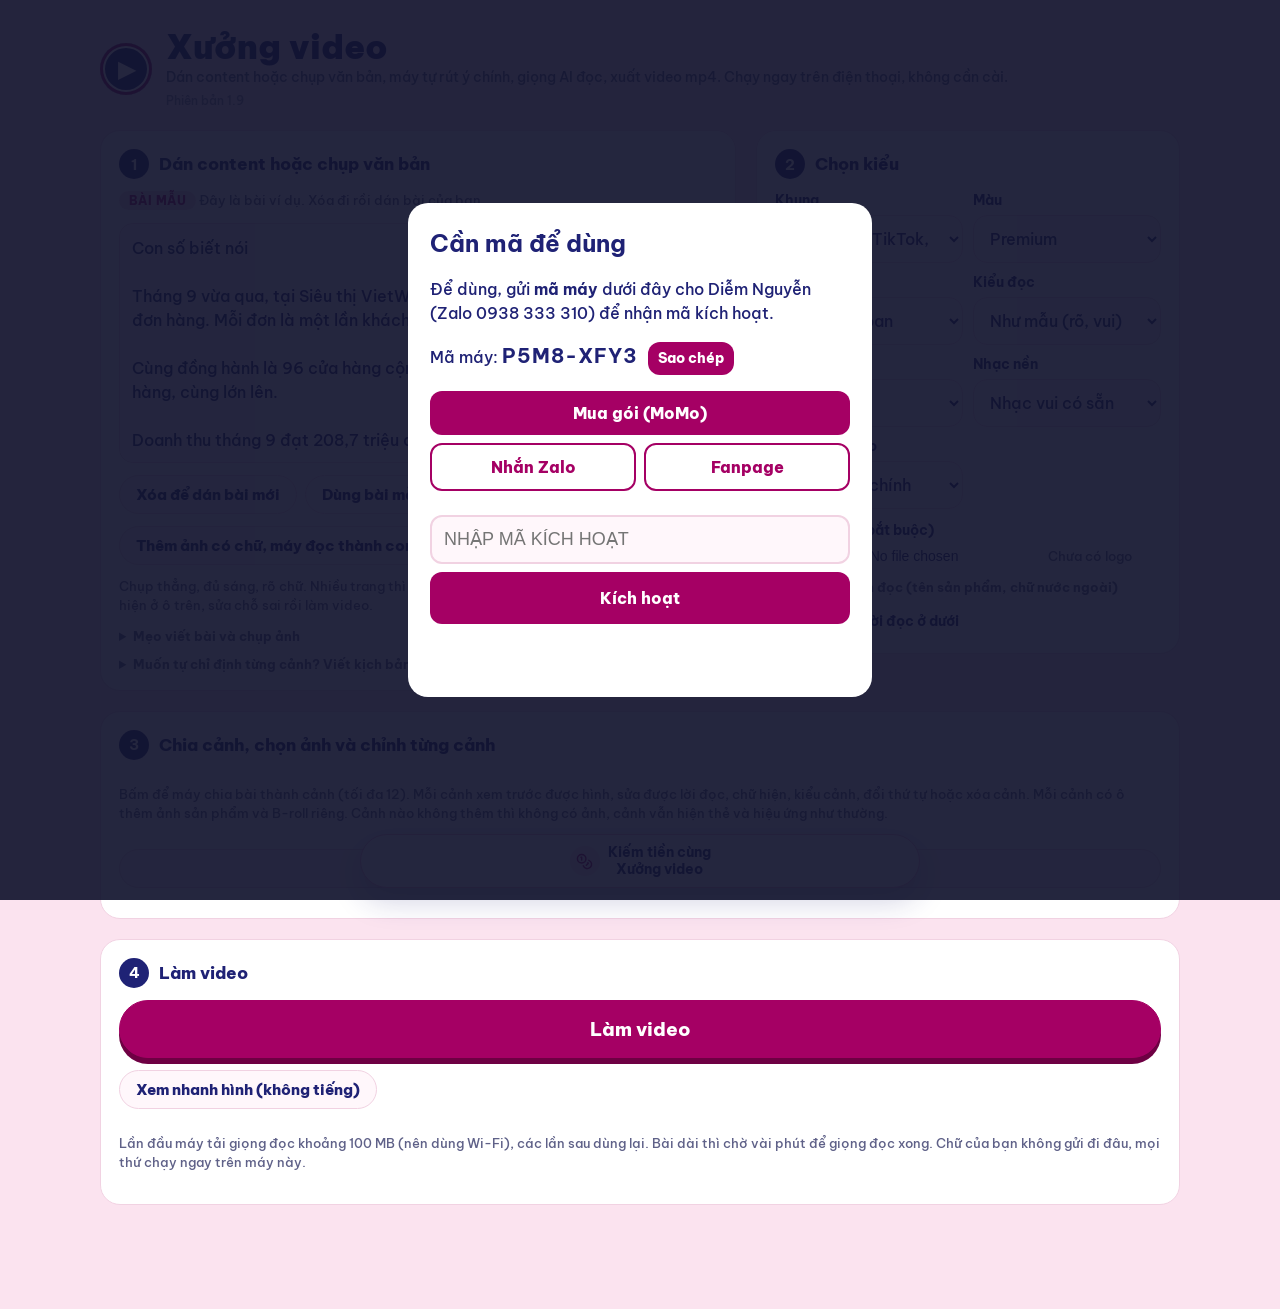
==== commit 0f1e8db0: "Add files via upload" ====
--- a/index.html
+++ b/index.html
@@ -17,7 +17,25 @@
 .logo-mark{width:52px;height:52px;border-radius:50%;flex:none;background:#1F2275;display:grid;place-items:center;color:#fff;font:900 22px var(--display);box-shadow:inset 0 0 0 3px #A50064,inset 0 0 0 5px #fff}
 h1{font:900 clamp(24px,5vw,34px)/1.1 var(--display);margin:0;text-wrap:balance}
 header p{margin:2px 0 0;color:var(--muted);font-size:14px}
-.kiem a{display:inline-block;margin-top:6px;font:700 13px var(--display);color:var(--flame);text-decoration:none;border-bottom:1.5px solid currentColor}
+.fab{position:fixed;left:50%;transform:translateX(-50%);bottom:max(12px,env(safe-area-inset-bottom,0px));z-index:50;display:flex;gap:8px;width:min(560px,calc(100% - 20px))}
+.fab button{flex:1;min-height:54px;display:flex;align-items:center;justify-content:center;gap:8px;border-radius:999px;font:700 14px/1.2 var(--display);cursor:pointer;padding:8px 12px}
+.fab .f-earn{background:#fff;color:var(--navy);border:1.5px solid var(--sun);box-shadow:0 12px 30px rgba(31,34,117,.22)}
+.fab .f-earn i{font-style:normal;width:30px;height:30px;flex:none;border-radius:50%;display:grid;place-items:center;background:#FCE4EF;color:var(--flame);font-size:15px}
+.fab .f-buy{background:var(--flame);color:#fff;border:0;box-shadow:0 14px 34px rgba(165,0,100,.35)}
+.fab .f-buy small{display:block;font-size:11px;font-weight:500;opacity:.88}
+body.has-fab{padding-bottom:96px}
+.esheet{position:fixed;inset:0;z-index:60;display:flex;align-items:flex-end;justify-content:center;background:rgba(20,22,74,.45)}
+.esheet .card2{width:min(460px,100%);background:#fff;color:var(--navy);border-radius:24px 24px 0 0;padding:24px 20px calc(20px + env(safe-area-inset-bottom,0px));position:relative;max-height:90vh;overflow:auto}
+@media (min-width:700px){.esheet{align-items:center}.esheet .card2{border-radius:24px}}
+.esheet h3{font:800 22px/1.2 var(--display);margin:2px 0 8px}.esheet h3 em{font-style:normal;color:var(--flame)}
+.esheet .k{font-size:12px;font-weight:700;letter-spacing:.12em;text-transform:uppercase;color:var(--flame)}
+.esheet p{color:var(--muted);font-size:15px;margin:0 0 12px}
+.esheet .tb{background:var(--navy);color:#fff;border-radius:18px;padding:6px 16px;margin:12px 0 14px}
+.esheet .tb div{display:flex;justify-content:space-between;align-items:center;padding:10px 0;border-bottom:1px solid rgba(255,255,255,.14);font-size:14px}.esheet .tb div:last-child{border:0}
+.esheet .tb b{font-size:19px}.esheet .tb .hl b{color:var(--sun);font-size:22px}
+.esheet a.go{display:flex;justify-content:center;padding:14px;border-radius:999px;background:var(--flame);color:#fff;font-weight:700;text-decoration:none;margin-bottom:8px}
+.esheet a.go2{background:#fff;color:var(--navy);border:1.5px solid var(--line)}
+.esheet .x{position:absolute;top:10px;right:10px;width:34px;height:34px;border-radius:50%;border:0;background:#F6EEF3;color:var(--muted);font-size:20px;cursor:pointer}
 .grid{display:grid;gap:20px;grid-template-columns:1fr}
 @media (min-width:880px){.grid{grid-template-columns:minmax(0,1.5fr) minmax(0,1fr);align-items:start}}
 .card{background:var(--panel);border:1px solid var(--line);border-radius:20px;padding:18px;display:grid;gap:12px;min-width:0}
@@ -114,7 +132,7 @@
 <div class="wrap">
   <header>
     <div class="logo-mark" aria-hidden="true">▶</div>
-    <div><h1>Xưởng video</h1><p>Dán content hoặc chụp văn bản, máy tự rút ý chính, giọng AI đọc, xuất video mp4. Chạy ngay trên điện thoại, không cần cài.</p><p style="font-size:12px;opacity:.7;margin-top:4px">Phiên bản 1.8</p><p class="kiem"><a id="kiemLink" href="gioi-thieu/#ctv" target="_blank" rel="noopener">Kiếm tiền cùng Xưởng video: giới thiệu bạn bè, nhận 40%</a></p></div>
+    <div><h1>Xưởng video</h1><p>Dán content hoặc chụp văn bản, máy tự rút ý chính, giọng AI đọc, xuất video mp4. Chạy ngay trên điện thoại, không cần cài.</p><p style="font-size:12px;opacity:.7;margin-top:4px">Phiên bản 1.9</p></div>
   </header>
 
   <div class="grid">
@@ -213,6 +231,16 @@
 
 <script src="lib/mp4-muxer.js"></script>
 <script src="ocr/tesseract.min.js"></script>
+<div class="fab" id="fab"><button type="button" class="f-earn" id="fEarn"><i><svg viewBox="0 0 24 24" width="17" height="17" fill="none" stroke="currentColor" stroke-width="2" stroke-linecap="round" stroke-linejoin="round" aria-hidden="true"><circle cx="8" cy="8" r="6"/><path d="M18.09 10.37A6 6 0 1 1 10.34 18"/><path d="M7 6h1v4"/><path d="m16.71 13.88.7.71-2.82 2.82"/></svg></i><span>Kiếm tiền cùng<br>Xưởng video</span></button><button type="button" class="f-buy" id="fBuy" hidden><span>Mua gói<small id="fBuySub">dùng không giới hạn</small></span></button></div>
+<div class="esheet" id="eSheet" hidden role="dialog" aria-modal="true" aria-labelledby="eT"><div class="card2">
+  <button type="button" class="x" id="eX" aria-label="Đóng">×</button>
+  <span class="k">Cộng tác viên</span>
+  <h3 id="eT">Giới thiệu bạn bè, nhận <em>40%</em> mỗi đơn</h3>
+  <p>Không cần đã mua, đang dùng thử cũng đăng ký được. Bạn nhận link riêng, ai mua qua link của bạn là bạn có hoa hồng.</p>
+  <div class="tb"><div><span>Khách mua 1 tháng</span><b data-goi="1T"></b></div><div class="hl"><span>Khách mua 1 năm</span><b data-goi="1N"></b></div><div><span>Khách mua vĩnh viễn</span><b data-goi="VV"></b></div></div>
+  <a class="go" id="eReg" target="_blank" rel="noopener">Đăng ký làm CTV</a>
+  <a class="go go2" id="eCtv" target="_blank" rel="noopener">Đã là CTV? Mở trang CTV</a>
+</div></div>
 <script>
 
 var createPiperPhonemize = (() => {
@@ -2981,7 +3009,15 @@
   }
   function quotesOff() { clearInterval(qTimer); qTimer = null; $("quote").hidden = true; }
   $("quoteBuy").onclick = () => LOCK.buy();
-  if (location.protocol !== "https:") $("kiemLink").href = "https" + "://waoacademy1-web.github.io/xuong-video/gioi-thieu/#ctv";
+  // 2 nút nổi: Kiếm tiền (mở bảng 40%) + Mua gói (chỉ khi đang dùng thử)
+  { const LP = location.protocol === "https:" ? "gioi-thieu/" : "https" + "://waoacademy1-web.github.io/xuong-video/gioi-thieu/";
+    $("eReg").href = LP + "#ctv"; $("eCtv").href = LP + "ctv.html";
+    document.querySelectorAll("#eSheet b[data-goi]").forEach(b => { b.textContent = Math.round(LOCK.planPrice(b.dataset.goi) * 0.4).toLocaleString("vi-VN") + "đ"; });
+    const sh = $("eSheet"); $("fEarn").onclick = () => { sh.hidden = false; }; $("eX").onclick = () => { sh.hidden = true; };
+    sh.addEventListener("click", e => { if (e.target === sh || e.target.closest("a")) sh.hidden = true; });
+    document.body.classList.add("has-fab");
+    const buy = () => { const t = trial(); $("fBuy").hidden = !t; if (t) $("fBuySub").textContent = "chỉ từ " + LOCK.planPrice("1T") / 1000 + "k mỗi tháng"; };
+    $("fBuy").onclick = () => LOCK.buy(); buy(); setInterval(buy, 1500); }
 
   // ---------------------------------------------------------------- nút chính
   async function run(reuseScenes) {
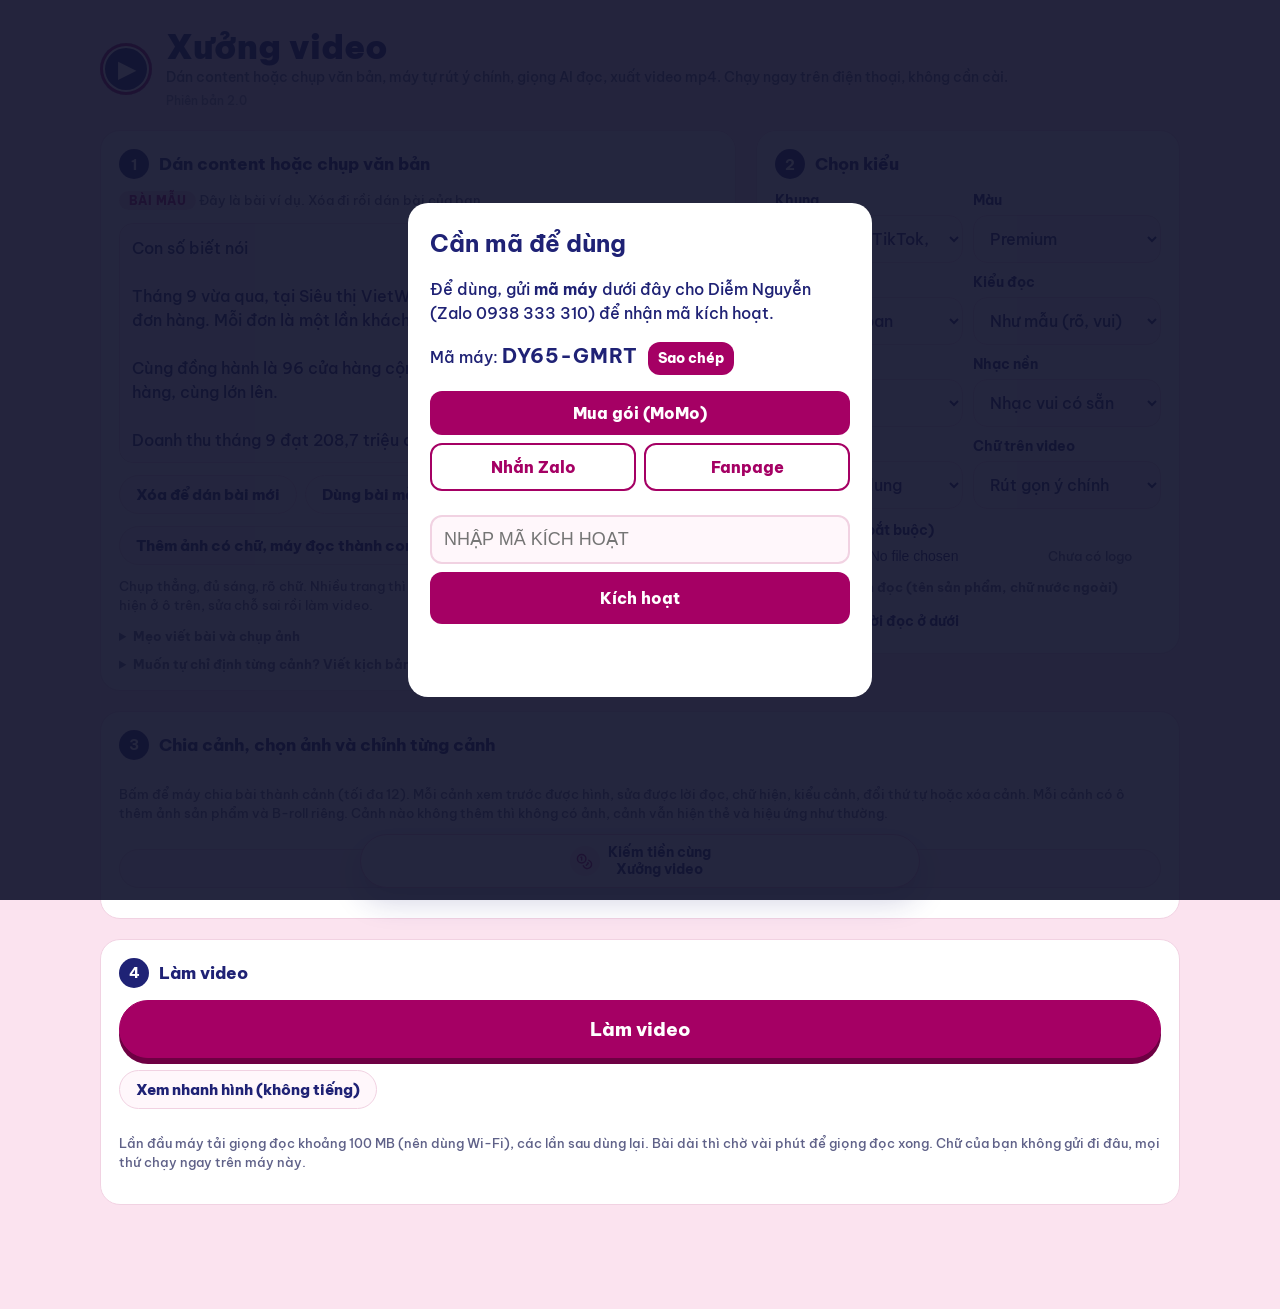
==== commit cc022359: "Add files via upload" ====
--- a/index.html
+++ b/index.html
@@ -132,7 +132,7 @@
 <div class="wrap">
   <header>
     <div class="logo-mark" aria-hidden="true">▶</div>
-    <div><h1>Xưởng video</h1><p>Dán content hoặc chụp văn bản, máy tự rút ý chính, giọng AI đọc, xuất video mp4. Chạy ngay trên điện thoại, không cần cài.</p><p style="font-size:12px;opacity:.7;margin-top:4px">Phiên bản 1.9</p></div>
+    <div><h1>Xưởng video</h1><p>Dán content hoặc chụp văn bản, máy tự rút ý chính, giọng AI đọc, xuất video mp4. Chạy ngay trên điện thoại, không cần cài.</p><p style="font-size:12px;opacity:.7;margin-top:4px">Phiên bản 2.0</p></div>
   </header>
 
   <div class="grid">
@@ -185,6 +185,7 @@
         <div class="opt"><label for="style">Kiểu đọc</label><select id="style"><option value="mau" selected>Như mẫu (rõ, vui)</option><option value="nang_luong">Năng lượng</option><option value="chia_se">Chia sẻ</option><option value="tam_su">Tâm sự</option><option value="chua_lanh">Chữa lành</option></select></div>
         <div class="opt"><label for="speed">Tốc độ đọc</label><select id="speed"><option value="0.85">Rất chậm, bài dài (0.85x)</option><option value="1" selected>Chậm (1x)</option><option value="1.3">Vừa (1.3x)</option><option value="1.7">Nhanh (1.7x)</option></select></div>
         <div class="opt"><label for="music">Nhạc nền</label><select id="music"><option value="auto">Nhạc vui có sẵn</option><option value="file">File nhạc của bạn</option><option value="off">Không nhạc</option></select></div>
+        <div class="opt"><label for="icons">Biểu tượng</label><select id="icons"><option value="auto" selected>Theo nội dung</option><option value="wave">Sóng nhạc theo giọng đọc</option></select></div>
         <div class="opt"><label for="chu">Chữ trên video</label><select id="chu"><option value="short">Rút gọn ý chính</option><option value="full">Nguyên văn</option></select></div>
       </div>
       <div class="file" id="musicFileRow"><input id="musicFile" type="file" accept="audio/*"><span id="musicName" class="note">Chọn file mp3</span></div>
@@ -1003,7 +1004,7 @@
     facebook: "phây búc", tiktok: "tích tốc", zalo: "da lô", youtube: "diu túp", google: "gu gồ", email: "i meo",
     website: "oép sai", wifi: "oai phai", team: "tim", ceo: "xi i ô", kpi: "ca pê i", marketing: "ma két tinh",
     order: "o đơ", size: "sai", top: "tóp", hot: "hót", trend: "tren", healthy: "heo thi", omega: "ô mê ga",
-    vietwise: "việt quai", wise: "quai", boxing: "bóc xing", cardio: "ca đi ô", fitness: "phít nét", file: "phai", drive: "đờ rai", content: "con ten", link: "linh", group: "gờ rúp", like: "lai", share: "se", post: "pốt", page: "pết", follow: "phô lô", inbox: "in bóc", fanpage: "phen pết", online: "on lai", hotline: "hót lai", heartline: "hát lai", keto: "kê tô", gym: "gim", yoga: "dô ga", menu: "mê nu", cafe: "ca phê", coffee: "cà phê", massage: "mát xa",
+    wao: "quao", academy: "a ka đê mi", vietwise: "việt quai", wise: "quai", boxing: "bóc xing", cardio: "ca đi ô", fitness: "phít nét", file: "phai", drive: "đờ rai", content: "con ten", link: "linh", group: "gờ rúp", like: "lai", share: "se", post: "pốt", page: "pết", follow: "phô lô", inbox: "in bóc", fanpage: "phen pết", online: "on lai", hotline: "hót lai", heartline: "hát lai", keto: "kê tô", gym: "gim", yoga: "dô ga", menu: "mê nu", cafe: "ca phê", coffee: "cà phê", massage: "mát xa",
   };
   let LEX = { ...LEX_BASE }, lexVer = 0;
   // "ion = i on" mỗi dòng một từ
@@ -1485,8 +1486,40 @@
       ctx.restore();
     }
     function star(x, y, R, r0, n) { ctx.beginPath(); for (let i = 0; i < n * 2; i++) { const a = -Math.PI / 2 + i * Math.PI / n, rr = i % 2 ? r0 : R; ctx.lineTo(x + Math.cos(a) * rr, y + Math.sin(a) * rr); } ctx.closePath(); }
+    // sóng nhạc theo giọng đọc: mức âm lượng 60 lần/giây, 7 thanh (setAudio gọi sau khi trộn tiếng)
+    const LVR = 60, NB = 7; let LV = null, curT = 0;
+    function setAudio(mix) {
+      const d = mix.getChannelData(0), sr = mix.sampleRate, n = Math.ceil(d.length / sr * LVR), hop = sr / LVR, sub = Math.floor(hop * 2 / NB);
+      LV = new Float32Array(n * NB); let mx = 1e-4;
+      for (let i = 0; i < n; i++) for (let j = 0; j < NB; j++) {
+        const a = Math.floor(i * hop - hop + j * sub); let e = 0, c = 0;
+        for (let q = Math.max(0, a); q < Math.min(d.length, a + sub); q++) { e += d[q] * d[q]; c++; }
+        const v = c ? Math.sqrt(e / c) : 0; LV[i * NB + j] = v; if (v > mx) mx = v;
+      }
+      const srt = Array.from(LV).filter(v => v > 1e-3).sort((a, b) => a - b), ref = srt.length ? srt[Math.floor(srt.length * .9)] : mx;   // mức chuẩn = 90% (không theo đỉnh lẻ)
+      for (let i = 0; i < LV.length; i++) LV[i] = Math.min(1, Math.pow(LV[i] / ref, 1.4));
+    }
+    function waveBars(x, y, s, col, t) {
+      const i = Math.floor(curT * LVR), bw = s * .1, gap = s * .045, tw = NB * bw + (NB - 1) * gap, hmax = s * .78, ORD = [3, 1, 5, 0, 6, 2, 4];
+      ctx.save(); ctx.translate(x, y); ctx.fillStyle = col;
+      for (let j = 0; j < NB; j++) {
+        let v;
+        if (LV) { const a = LV[Math.min(LV.length / NB - 1, Math.max(0, i)) * NB + ORD[j]] || 0, b = LV[Math.min(LV.length / NB - 1, Math.max(0, i - 2)) * NB + ORD[j]] || 0; v = a * .65 + b * .35; }
+        else v = .35 + .3 * Math.sin(t * 6 + j * 1.3);
+        const env = 1 - Math.abs(j - (NB - 1) / 2) / NB * .9, h = Math.max(bw, hmax * (.08 + .92 * v) * env);
+        rrect(-tw / 2 + j * (bw + gap), -h / 2, bw, h, bw / 2); ctx.fill();
+      }
+      ctx.restore();
+    }
     function badge(name, x, y, s, p, t) {
       const k = back(t / .5); if (k <= 0) return;
+      if (opt.wave) {
+        ctx.save(); ctx.translate(x, y); ctx.scale(k, k);
+        ctx.fillStyle = p.card; ctx.shadowColor = "rgba(20,20,60,0.25)"; ctx.shadowBlur = 24 * U; ctx.shadowOffsetY = 8 * U;
+        ctx.beginPath(); ctx.arc(0, 0, s * .62, 0, 7); ctx.fill(); ctx.restore();
+        ctx.save(); ctx.translate(x, y); ctx.scale(k, k); waveBars(0, 0, s * .62, p.hlOnCard || p.hl, t); ctx.restore();
+        return;
+      }
       ctx.save(); ctx.translate(x, y); ctx.scale(k, k); ctx.rotate(Math.sin(t * 2) * .05);
       ctx.fillStyle = p.card; ctx.shadowColor = "rgba(20,20,60,0.25)"; ctx.shadowBlur = 24 * U; ctx.shadowOffsetY = 8 * U;
       ctx.beginPath(); ctx.arc(0, 0, s * .62, 0, 7); ctx.fill(); ctx.restore();
@@ -1647,7 +1680,8 @@
       const t = st.t, ix = P ? W / 2 : W * .22, iy = P ? H * .26 : H * .5;
       const k = elastic(t / .9); ctx.save(); ctx.translate(ix, iy); ctx.scale(k, k); ctx.rotate(Math.sin(t * 3) * .08);
       ctx.fillStyle = p.card; ctx.beginPath(); ctx.arc(0, 0, 170 * U, 0, 7); ctx.fill();
-      ctx.fillStyle = p.hlOnCard || p.hl; ctx.font = fontOf(250 * U); ctx.textAlign = "center"; ctx.textBaseline = "middle"; ctx.fillText("?", 0, 14 * U); ctx.restore();
+      if (opt.wave) { ctx.rotate(-Math.sin(t * 3) * .08); waveBars(0, 0, 170 * U, p.hlOnCard || p.hl, t); ctx.restore(); }
+      else { ctx.fillStyle = p.hlOnCard || p.hl; ctx.font = fontOf(250 * U); ctx.textAlign = "center"; ctx.textBaseline = "middle"; ctx.fillText("?", 0, 14 * U); ctx.restore(); }
       const cx = P ? W / 2 : W * .62, cy = P ? H * .56 : H * .5;
       if (P) textBelow(sc.show, cx, iy + 170 * U + 70 * U, H * .8, CW, 118 * U, 6, p, st, {});
       else textBlock(sc.show, cx, cy, W * .6, 100 * U, 5, p, st, { maxH: H * .7 });
@@ -1853,6 +1887,7 @@
 
     // ------------------------------------------------------------------ 1 khung hình tại thời điểm T (giây)
     function draw(tl, T) {
+      curT = T;
       let k = 0; while (k < tl.length - 1 && T >= tl[k + 1].t0) k++;
       const sc = tl[k], p = pal[k % pal.length], t = T - sc.t0;
       const wordT = (i, frac) => {
@@ -1883,7 +1918,7 @@
       if (opt.subtitle) subtitle(sc, st);
       cornerLogo(); trialMark();
     }
-    return { draw, W, H };
+    return { draw, setAudio, W, H };
   }
   return { create };
 })();
@@ -2151,7 +2186,7 @@
   function makeCanvas(cv, opts) {
     const ngang = opts.fmt === "ngang";
     cv.width = ngang ? 1920 : 1080; cv.height = ngang ? 1080 : 1920;
-    return { cv, R: Render.create(cv, { theme: opts.theme || "rucro", trial: !!opts.trial, logo: opts.logo || null, subtitle: opts.subs !== false, products: opts.products || [], broll: opts.broll || [] }) };
+    return { cv, R: Render.create(cv, { theme: opts.theme || "rucro", trial: !!opts.trial, logo: opts.logo || null, subtitle: opts.subs !== false, wave: opts.icons === "wave", products: opts.products || [], broll: opts.broll || [] }) };
   }
 
   // ---------------------------------------------------------------- xuất mp4 bằng WebCodecs (nhanh hơn thời gian thật), không có thì quay lại màn hình
@@ -2256,6 +2291,7 @@
     const job = await buildTimeline(scenes, opts, status);
     await loadFonts();
     const { R } = makeCanvas(cv, opts);
+    if (opts.icons === "wave") R.setAudio(job.mix);
     const codecs = await pickCodecs(cv.width, cv.height);
     const out = (codecs && await encodeWebCodecs(R, cv, codecs, job, status)) || await encodeRecorder(R, cv, job, status);
     const d = job.diag;
@@ -2518,7 +2554,10 @@
       const r = await checkFull(dev, code);
       if (!r) continue;
       const h = r.hour;
-      if (h === FOREVER || (now < hourEnd(h) && !back)) { st.set("xv_ma", norm(code)); return (cur = { ok: true, until: h, left: hourEnd(h) - now, trial: r.trial && h !== FOREVER }); }
+      if (h === FOREVER || (now < hourEnd(h) && !back)) {
+        // khách mở link dùng thử lần đầu trên máy này: báo 1 lượt lên Google Sheet (chỉ "đã mở link dùng thử", không gửi tên, số, nội dung)
+        if (code === fromLink && r.trial && h !== FOREVER && !st.get("xv_bao_" + norm(code))) { st.set("xv_bao_" + norm(code), "1"); try { new Image().src = "https" + "://script.google.com/macros/s/AKfycbyhE2sdFp8QTc8IzH6T4SE16h_Zb0sfgKHSmHKJ3BJ6LtlSUDtT9BrNjjcigdMrrE9O/exec?kh=1"; } catch (e) { } }
+        st.set("xv_ma", norm(code)); return (cur = { ok: true, until: h, left: hourEnd(h) - now, trial: r.trial && h !== FOREVER }); }
     }
     return (cur = { ok: false, expired: !!(fromLink || st.get("xv_ma")) });
   }
@@ -2972,7 +3011,7 @@
   $("btnScript").onclick = () => { ta.value = document.querySelector("#scriptHelp pre").textContent; ta.dispatchEvent(new Event("input")); ta.scrollIntoView({ behavior: "smooth", block: "center" }); };
 
   const trial = () => typeof LOCK !== "undefined" && LOCK.isTrial && LOCK.isTrial();
-  const opts = () => (syncMedia(), { trial: trial(), fmt: $("fmt").value, theme: $("theme").value, voice: $("voice").value, style: $("style").value, speed: +$("speed").value, music: $("music").value, subs: $("subs").checked, nhan: false, chu: $("chu").value, logo: state.logo, products: state.products, broll: state.broll, musicBuf: state.musicBuf });
+  const opts = () => (syncMedia(), { trial: trial(), fmt: $("fmt").value, theme: $("theme").value, voice: $("voice").value, style: $("style").value, speed: +$("speed").value, music: $("music").value, subs: $("subs").checked, icons: $("icons").value, nhan: false, chu: $("chu").value, logo: state.logo, products: state.products, broll: state.broll, musicBuf: state.musicBuf });
 
   // ---------------------------------------------------------------- câu đọc trong lúc chờ làm video
   const QUOTES = [
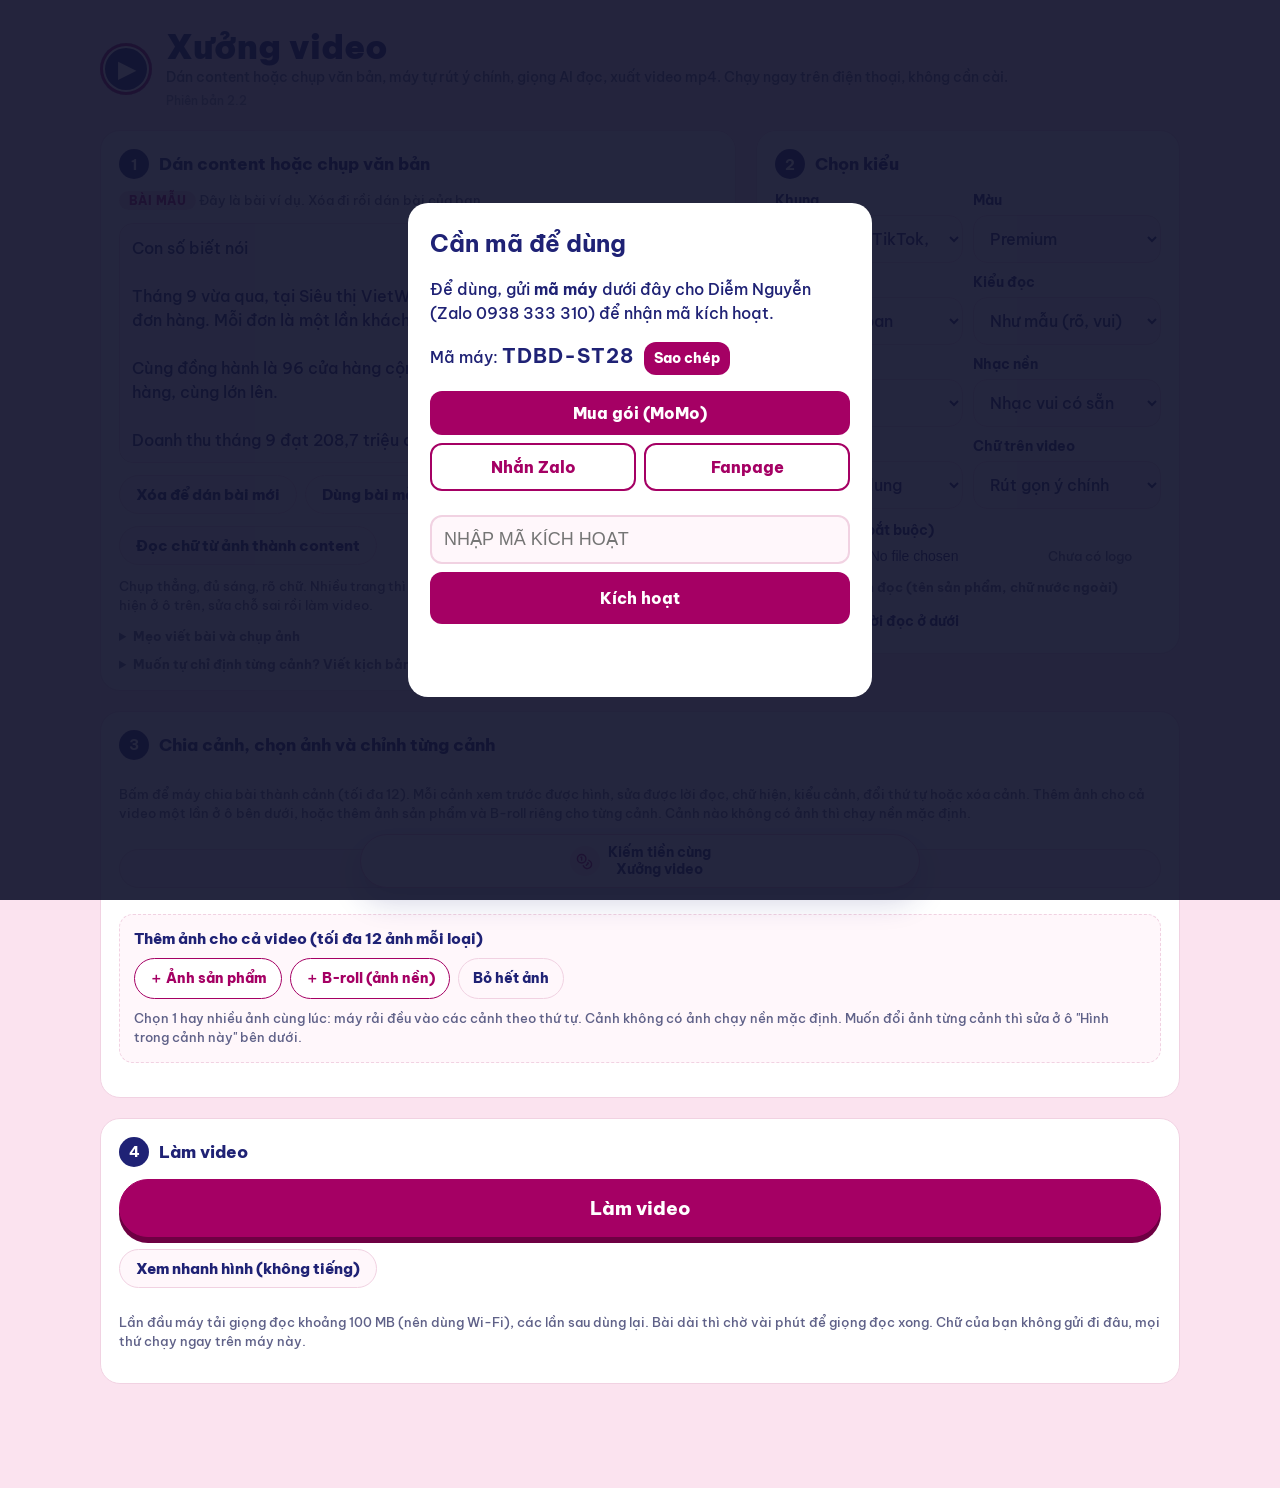
==== commit 6aabcf38: "Add files via upload" ====
--- a/index.html
+++ b/index.html
@@ -1,4 +1,4 @@
-<!doctype html><html lang="vi"><head><meta charset="utf-8"><meta name="viewport" content="width=device-width,initial-scale=1,viewport-fit=cover"><link rel="manifest" href="manifest.json"><meta name="theme-color" content="#1F2275"><link rel="icon" href="icon.png"><link rel="apple-touch-icon" href="icon.png"><meta name="apple-mobile-web-app-capable" content="yes"><script>window.KK_FILES={"kk_mo_hinh_0.wasm": "phan_1/tts/kk_mo_hinh_0.wasm", "kk_mo_hinh_1.wasm": "phan_1/tts/kk_mo_hinh_1.wasm", "kk_mo_hinh_2.wasm": "phan_2/tts/kk_mo_hinh_2.wasm", "kk_mo_hinh_3.wasm": "phan_2/tts/kk_mo_hinh_3.wasm", "kk_mo_hinh_4.wasm": "phan_3/tts/kk_mo_hinh_4.wasm", "kk_mo_hinh_5.wasm": "phan_3/tts/kk_mo_hinh_5.wasm", "ort-wasm-simd-threaded.wasm": "phan_4/tts/ort-wasm-simd-threaded.wasm", "kk_am.json": "phan_4/tts/kk_am.json", "kk_giong.wasm": "phan_4/tts/kk_giong.wasm"}</script></head><body>
+<!doctype html><html lang="vi"><head><meta charset="utf-8"><meta name="viewport" content="width=device-width,initial-scale=1,viewport-fit=cover"><link rel="manifest" href="manifest.json"><meta name="theme-color" content="#1F2275"><link rel="icon" href="icon.png"><link rel="apple-touch-icon" href="icon.png"><meta name="apple-mobile-web-app-capable" content="yes"><script>window.KK_FILES={"kk_mo_hinh_0.wasm": "phan_1/tts/kk_mo_hinh_0.wasm", "kk_mo_hinh_1.wasm": "phan_1/tts/kk_mo_hinh_1.wasm", "kk_mo_hinh_2.wasm": "phan_2/tts/kk_mo_hinh_2.wasm", "kk_mo_hinh_3.wasm": "phan_2/tts/kk_mo_hinh_3.wasm", "kk_mo_hinh_4.wasm": "phan_3/tts/kk_mo_hinh_4.wasm", "kk_mo_hinh_5.wasm": "phan_3/tts/kk_mo_hinh_5.wasm", "ort-wasm-simd-threaded.wasm": "phan_4/tts/ort-wasm-simd-threaded.wasm", "kk_am.json": "phan_4/tts/kk_am.json", "kk_giong.wasm": "phan_4/tts/kk_giong.wasm", "kk_giong_bac.wasm": "phan_4/tts/kk_giong_bac.wasm"}</script></head><body>
 <title>Xưởng video</title>
 <meta name="claude:viewport-fit-sides" content="cover">
 <link rel="stylesheet" href="fonts.css">
@@ -98,6 +98,7 @@
 .scene .media{grid-column:1/-1;text-align:left;margin-top:2px;border:1.5px dashed var(--line);background:var(--panel);border-radius:14px;padding:10px}
 .scene .mh{font:800 14px var(--display);margin-bottom:6px}
 .scene .slots{display:grid;grid-template-columns:1fr 1fr;gap:8px}
+.bulk{margin:14px 0 4px;padding:14px;border:1.5px dashed var(--line);border-radius:14px;background:var(--field)}.bulk .bt2{font:800 15px var(--display);margin-bottom:10px}.bulk .brow{display:flex;flex-wrap:wrap;gap:8px}.bulk .bpick{position:relative;overflow:hidden;display:inline-flex;align-items:center;padding:10px 14px;border-radius:999px;background:#fff;border:1.5px solid var(--flame);color:var(--flame);font:800 14px var(--display);cursor:pointer}.bulk .bpick input{position:absolute;inset:0;opacity:0;cursor:pointer}.bulk .bpick.busy{opacity:.6}.bulk .bclear{padding:10px 14px;border-radius:999px;font-size:14px}.bulk .note{margin:10px 0 0}
 .scene .slot .st{font-size:12.5px;font-weight:700;color:var(--muted);margin-bottom:4px}
 .scene .slot .empty,.scene .slot .fill{position:relative;height:88px;border-radius:12px;overflow:hidden}
 .scene .slot .empty{border:1.5px dashed var(--line);background:var(--field);display:flex;flex-direction:column;align-items:center;justify-content:center;font:800 13.5px var(--display);color:var(--flame);cursor:pointer;text-align:center}
@@ -132,7 +133,7 @@
 <div class="wrap">
   <header>
     <div class="logo-mark" aria-hidden="true">▶</div>
-    <div><h1>Xưởng video</h1><p>Dán content hoặc chụp văn bản, máy tự rút ý chính, giọng AI đọc, xuất video mp4. Chạy ngay trên điện thoại, không cần cài.</p><p style="font-size:12px;opacity:.7;margin-top:4px">Phiên bản 2.0</p></div>
+    <div><h1>Xưởng video</h1><p>Dán content hoặc chụp văn bản, máy tự rút ý chính, giọng AI đọc, xuất video mp4. Chạy ngay trên điện thoại, không cần cài.</p><p style="font-size:12px;opacity:.7;margin-top:4px">Phiên bản 2.2</p></div>
   </header>
 
   <div class="grid">
@@ -141,7 +142,7 @@
       <span id="sampleNote" class="note"><span class="tag">Bài mẫu</span> Đây là bài ví dụ. Xóa đi rồi dán bài của bạn.</span>
       <textarea id="content" spellcheck="false" aria-label="Content"></textarea>
       <div class="row"><button id="btnClear" type="button">Xóa để dán bài mới</button><button id="btnSample" type="button">Dùng bài mẫu</button></div>
-      <div class="row"><button id="btnOcr" type="button">Thêm ảnh có chữ, máy đọc thành content</button><input id="ocrFile" type="file" accept="image/*" multiple hidden aria-label="Ảnh chụp văn bản"></div>
+      <div class="row"><button id="btnOcr" type="button">Đọc chữ từ ảnh thành content</button><input id="ocrFile" type="file" accept="image/*" multiple hidden aria-label="Ảnh chụp văn bản"></div>
       <span id="ocrNote" class="note">Chụp thẳng, đủ sáng, rõ chữ. Nhiều trang thì chọn nhiều ảnh theo thứ tự. Máy đọc xong, chữ hiện ở ô trên, sửa chỗ sai rồi làm video.</span>
       <details id="tips"><summary>Mẹo viết bài và chụp ảnh</summary>
       <span class="note" style="display:block;margin-top:6px">Mẹo: ảnh chụp màn hình bài đăng, chữ trang trí trên nền màu thì máy dễ đọc sai. Trên iPhone, mở ảnh trong app Ảnh, nhấn giữ lên chữ, chọn "Chọn tất cả" rồi "Sao chép", sau đó dán vào ô trên: chữ chuẩn hơn nhiều.</span>
@@ -181,11 +182,12 @@
       <div class="seg">
         <div class="opt"><label for="fmt">Khung</label><select id="fmt"><option value="doc">Dọc 9:16 (TikTok, Reels)</option><option value="ngang">Ngang 16:9 (YouTube)</option></select></div>
         <div class="opt"><label for="theme">Màu</label><select id="theme"><option value="navyhong">Premium</option><option value="rucro">Vibrant</option><option value="toi">Night</option><option value="kem">Minimal</option><option value="sale">Sale &amp; Affiliate</option><option value="canhan">Personal Brand</option><option value="banh">Food &amp; Cafe</option><option value="lamdep">Beauty &amp; Spa</option><option value="xanhla">Health Care</option><option value="lavender">Healing</option><option value="hoctap">Education</option><option value="tuvan">Finance &amp; Consulting</option></select></div>
-        <div class="opt"><label for="voice">Giọng đọc</label><select id="voice"><option value="kk_mai_loan" selected>Nữ, Mai Loan</option><option value="kk_storyvert">Nữ kể chuyện, Storyvert</option><option value="kk_my_yen">Nữ trầm ấm, Mỹ Yến</option><option value="kk_thuc_trinh">Nữ trẻ trung, Thục Trinh</option><option value="kk_duc_an">Nam, Đức An</option><option value="kk_tuan_ngoc">Nam trẻ trung, Tuấn Ngọc</option><option value="kk_thanh_dat">Nam trầm, Thành Đạt</option><option value="off">Không giọng</option></select></div>
+        <div class="opt"><label for="voice">Giọng đọc</label><select id="voice"><option value="kk_mai_loan" selected>Nữ, Mai Loan</option><option value="kk_storyvert">Nữ kể chuyện, Storyvert</option><option value="kk_my_yen">Nữ trầm ấm, Mỹ Yến</option><option value="kk_tram_bac">Nữ Bắc trầm ấm, Ngọc Huyền (chữa lành)</option><option value="kk_thuc_trinh">Nữ trẻ trung, Thục Trinh</option><option value="kk_duc_an">Nam, Đức An</option><option value="kk_tuan_ngoc">Nam trẻ trung, Tuấn Ngọc</option><option value="kk_thanh_dat">Nam trầm, Thành Đạt</option><option value="off">Không giọng</option></select></div>
         <div class="opt"><label for="style">Kiểu đọc</label><select id="style"><option value="mau" selected>Như mẫu (rõ, vui)</option><option value="nang_luong">Năng lượng</option><option value="chia_se">Chia sẻ</option><option value="tam_su">Tâm sự</option><option value="chua_lanh">Chữa lành</option></select></div>
-        <div class="opt"><label for="speed">Tốc độ đọc</label><select id="speed"><option value="0.85">Rất chậm, bài dài (0.85x)</option><option value="1" selected>Chậm (1x)</option><option value="1.3">Vừa (1.3x)</option><option value="1.7">Nhanh (1.7x)</option></select></div>
+        <div class="opt"><label for="speed">Tốc độ đọc</label><select id="speed"><option value="0.65">Sâu lắng, chữa lành (0.65x)</option><option value="0.85">Rất chậm, bài dài (0.85x)</option><option value="1" selected>Chậm (1x)</option><option value="1.3">Vừa (1.3x)</option><option value="1.7">Nhanh (1.7x)</option></select></div>
         <div class="opt"><label for="music">Nhạc nền</label><select id="music"><option value="auto">Nhạc vui có sẵn</option><option value="file">File nhạc của bạn</option><option value="off">Không nhạc</option></select></div>
-        <div class="opt"><label for="icons">Biểu tượng</label><select id="icons"><option value="auto" selected>Theo nội dung</option><option value="wave">Sóng nhạc theo giọng đọc</option></select></div>
+        <div class="opt"><label for="icons">Biểu tượng</label><select id="icons"><option value="auto" selected>Theo nội dung</option><option value="wave">Sóng nhạc theo giọng đọc</option><option value="que">Người que giấu mặt (chỉ phụ đề + từ khóa)</option></select></div>
+        <div class="opt" id="qtitleRow" hidden><label for="qtitle">Kiểu tiêu đề người que</label><select id="qtitle"><option value="vang" selected>Vàng đỏ viền đen</option><option value="bang">Băng rôn đỏ</option><option value="giay">Tờ giấy dán</option><option value="sang">Chữ phát sáng</option></select></div>
         <div class="opt"><label for="chu">Chữ trên video</label><select id="chu"><option value="short">Rút gọn ý chính</option><option value="full">Nguyên văn</option></select></div>
       </div>
       <div class="file" id="musicFileRow"><input id="musicFile" type="file" accept="audio/*"><span id="musicName" class="note">Chọn file mp3</span></div>
@@ -201,8 +203,17 @@
 
   <section id="editor" class="card" aria-labelledby="s3">
     <div class="step" id="s3"><b>3</b>Chia cảnh, chọn ảnh và chỉnh từng cảnh</div>
-    <p class="note">Bấm để máy chia bài thành cảnh (tối đa 12). Mỗi cảnh xem trước được hình, sửa được lời đọc, chữ hiện, kiểu cảnh, đổi thứ tự hoặc xóa cảnh. Mỗi cảnh có ô thêm ảnh sản phẩm và B-roll riêng. Cảnh nào không thêm thì không có ảnh, cảnh vẫn hiện thẻ và hiệu ứng như thường.</p>
+    <p class="note">Bấm để máy chia bài thành cảnh (tối đa 12). Mỗi cảnh xem trước được hình, sửa được lời đọc, chữ hiện, kiểu cảnh, đổi thứ tự hoặc xóa cảnh. Thêm ảnh cho cả video một lần ở ô bên dưới, hoặc thêm ảnh sản phẩm và B-roll riêng cho từng cảnh. Cảnh nào không có ảnh thì chạy nền mặc định.</p>
     <button id="btnSplit" type="button">Chia cảnh và xem trước</button>
+    <div id="bulk" class="bulk">
+      <div class="bt2">Thêm ảnh cho cả video (tối đa 12 ảnh mỗi loại)</div>
+      <div class="brow">
+        <label class="bpick">＋ Ảnh sản phẩm<input id="bulkP" type="file" accept="image/*" multiple aria-label="Chọn nhiều ảnh sản phẩm cho cả video"></label>
+        <label class="bpick">＋ B-roll (ảnh nền)<input id="bulkB" type="file" accept="image/*" multiple aria-label="Chọn nhiều ảnh B-roll cho cả video"></label>
+        <button id="bulkClear" type="button" class="bclear">Bỏ hết ảnh</button>
+      </div>
+      <p id="bulkNote" class="note">Chọn 1 hay nhiều ảnh cùng lúc: máy rải đều vào các cảnh theo thứ tự. Cảnh không có ảnh chạy nền mặc định. Muốn đổi ảnh từng cảnh thì sửa ở ô "Hình trong cảnh này" bên dưới.</p>
+    </div>
     <p id="sceneNote" class="note" hidden></p>
     <div id="scenes"></div>
   </section>
@@ -1114,7 +1125,11 @@
 const KK = (() => {
   const ORT_URL = (typeof window !== "undefined" && window.TTS_ORT_URL) || "./lib/ort.bundle.min.mjs";
   const SR = 24000, CACHE = "giong-kk-v1", PARTS = 6, STYLE_ROWS = 510, MAXT = 250;   // câu rất dài tốn nhiều bộ nhớ (điện thoại dễ sập trang): cắt thành đoạn
-  const VOICES = ["mai_loan", "storyvert", "my_yen", "thuc_trinh", "duc_an", "tuan_ngoc", "thanh_dat"];
+  const VOICES = ["mai_loan", "storyvert", "my_yen", "thuc_trinh", "duc_an", "tuan_ngoc", "thanh_dat", "tram_bac"];   // tram_bac: file riêng kk_giong_bac.wasm (Ngọc Huyền 0.65 + Thành Đạt 0.35, giọng 15 Diễm chọn)
+  // giọng trộn: pha sẵn từ các giọng gốc (theo tỉ lệ) rồi hạ tông nhẹ. tram_lang = mẫu số 7 Diễm chọn cho chữa lành, triết lý
+  const MIX = { tram_lang: { mix: [["my_yen", .8], ["thanh_dat", .2]], pitch: .94 } };
+  // chỉnh riêng từng giọng: hạ tông (pitch) và đọc chậm hơn (sp) so với tốc độ chọn trên trang
+  const TUNE = { tram_lang: { pitch: .94 }, tram_bac: { pitch: .88, sp: .86 } };
   const VOCAB = {";":1,":":2,",":3,".":4,"!":5,"?":6,"—":9,"…":10,"\"":11,"(":12,")":13,"“":14,"”":15," ":16,"̃":17,"ʣ":18,"ʥ":19,"ʦ":20,"ʨ":21,"ᵝ":22,"ꭧ":23,"A":24,"I":25,"O":31,"Q":33,"S":35,"T":36,"W":39,"Y":41,"ᵊ":42,"a":43,"b":44,"c":45,"d":46,"e":47,"f":48,"h":50,"i":51,"j":52,"k":53,"l":54,"m":55,"n":56,"o":57,"p":58,"q":59,"r":60,"s":61,"t":62,"u":63,"v":64,"w":65,"x":66,"y":67,"z":68,"ɑ":69,"ɐ":70,"ɒ":71,"æ":72,"β":75,"ɔ":76,"ɕ":77,"ç":78,"ɖ":80,"ð":81,"ʤ":82,"ə":83,"ɚ":85,"ɛ":86,"ɜ":87,"ɟ":90,"ɡ":92,"ɥ":99,"ɨ":101,"ɪ":102,"ʝ":103,"ɯ":110,"ɰ":111,"ŋ":112,"ɳ":113,"ɲ":114,"ɴ":115,"ø":116,"ɸ":118,"θ":119,"œ":120,"ɹ":123,"ɾ":125,"ɻ":126,"ʁ":128,"ɽ":129,"ʂ":130,"ʃ":131,"ʈ":132,"ʧ":133,"ʊ":135,"ʋ":136,"ʌ":138,"ɣ":139,"ɤ":140,"χ":142,"ʎ":143,"ʒ":147,"ʔ":148,"ˈ":156,"ˌ":157,"ː":158,"ʰ":162,"ʲ":164,"↓":169,"→":171,"↗":172,"↘":173,"ᵻ":177};
   // tiếng không có trong bảng âm vị
   const FIX = { skin: "ʂkˈin", phri: "fɹˈi" };
@@ -1143,12 +1158,12 @@
   function load(progress) {
     if (loading) return loading;
     loading = (async () => {
-      const TOTAL = 82635779 + 3655680 + 11246032 + 3025201; let got = 0;
+      const TOTAL = 82635779 + 3655680 + 522240 + 11246032 + 3025201; let got = 0;
       const tick = n => { got += n; progress && progress(Math.min(1, got / TOTAL), "Đang tải giọng đọc mới (" + Math.round(got / 1e6) + "/" + Math.round(TOTAL / 1e6) + " MB, chỉ lần đầu)"); };
       const [ortMod, wasm, st, tab, ...parts] = await Promise.all([
         import(ORT_URL),
         getFile(F("ort-wasm-simd-threaded.wasm"), tick),
-        getFile(F("kk_giong.wasm"), tick),
+        getFile(F("kk_giong.wasm"), tick).then(async a => { const b = await getFile(F("kk_giong_bac.wasm"), tick), c = new Uint8Array(a.byteLength + b.byteLength); c.set(new Uint8Array(a)); c.set(new Uint8Array(b), a.byteLength); return c.buffer; }),
         getFile(F("kk_am.json"), tick),
         ...Array.from({ length: PARTS }, (_, k) => getFile(F("kk_mo_hinh_" + k + ".wasm"), tick)),
       ]);
@@ -1203,11 +1218,18 @@
     return x.subarray(Math.max(0, first - 3) * n, Math.min(x.length, (last + 5) * n));
   }
 
-  async function run(ids, vi, speed) {
-    const row = Math.min(ids.length, STYLE_ROWS) - 1, off = (vi * STYLE_ROWS + row) * 256;
+  function refOf(voice, row) {
+    const one = v => { const off = (Math.max(0, VOICES.indexOf(v)) * STYLE_ROWS + row) * 256; return styles.slice(off, off + 256); };
+    if (!MIX[voice]) return one(voice);
+    const r = new Float32Array(256);
+    for (const [v, w] of MIX[voice].mix) { const x = one(v); for (let i = 0; i < 256; i++) r[i] += w * x[i]; }
+    return r;
+  }
+  async function run(ids, voice, speed) {
+    const row = Math.min(ids.length, STYLE_ROWS) - 1;
     const feeds = {
       input_ids: new ort.Tensor("int64", BigInt64Array.from([0, ...ids, 0].map(BigInt)), [1, ids.length + 2]),
-      ref_s: new ort.Tensor("float32", styles.slice(off, off + 256), [1, 256]),
+      ref_s: new ort.Tensor("float32", refOf(voice, row), [1, 256]),
       speed: new ort.Tensor("float32", Float32Array.from([speed]), []),
     };
     const out = await session.run(feeds);
@@ -1216,7 +1238,6 @@
 
   // 1 câu -> Float32Array 24000 Hz. Câu quá dài thì cắt ở dấu phẩy / khoảng trắng.
   async function speak(text, speed = 1, voice = VOICES[0]) {
-    const vi = Math.max(0, VOICES.indexOf(voice));
     const ph = phonemize(text);
     const pieces = []; let rest = ph;
     while (rest) {
@@ -1227,7 +1248,7 @@
       }
       rest = rest.slice(cut.length).trim();
       const ids = toIds(cut.trim());
-      if (ids.length) { if (pieces.length) pieces.push(new Float32Array(Math.floor(SR * .06))); pieces.push(await run(ids, vi, speed)); }
+      if (ids.length) { if (pieces.length) pieces.push(new Float32Array(Math.floor(SR * .06))); pieces.push(await run(ids, voice, speed)); }
     }
     if (!pieces.length) return new Float32Array(Math.floor(SR * 0.2));
     const len = pieces.reduce((a, b) => a + b.length, 0), y = new Float32Array(len); let o = 0;
@@ -1240,12 +1261,17 @@
   const RATE = 1.67, MAXSP = 1.6;
   function synthFor(voice) {
     return async (text, sp) => {
-      const want = sp * RATE, base = Math.min(want, MAXSP);
-      return { audio: TTS.stretch(await speak(text, base, voice), want / base), sr: SR };
+      const tu = TUNE[voice] || {}, want = sp * RATE * (tu.sp || 1), base = Math.min(want, MAXSP);
+      const p = tu.pitch || 1, a = await speak(text, base, voice);
+      if (p === 1) return { audio: TTS.stretch(a, want / base), sr: SR };
+      // hạ tông: co thời gian trước rồi đọc chậm lại đúng p lần (giọng trầm hơn, độ dài giữ nguyên)
+      const x = TTS.stretch(a, want / base / p), n = Math.floor(x.length / p), y = new Float32Array(n);
+      for (let i = 0; i < n; i++) { const t = i * p, k = Math.floor(t), f = t - k; y[i] = (x[k] || 0) * (1 - f) + (x[k + 1] || 0) * f; }
+      return { audio: y, sr: SR };
     };
   }
 
-  return { load, speak, synthFor, phonemize, VOICES, SR, ready: () => !!session, _tab: t => { TAB = t; } };
+  return { load, speak, synthFor, phonemize, VOICES, MIX, SR, ready: () => !!session, _tab: t => { TAB = t; } };
 })();
 
 </script>
@@ -1885,6 +1911,246 @@
       ctx.restore();
     }
 
+    // ------------------------------------------------------------------ kiểu "Người que giấu mặt": tiêu đề cố định trên, khung cảnh có người que (áo sơ mi, cà vạt, kính),
+    // bong bóng ý nghĩ có biểu tượng / ảnh / từ khóa, nhóm người phụ, dấu cảm xúc theo nội dung; phụ đề trắng dưới khung
+    const QC = { bg: "#323A45", wall: "#4A5361", wall2: "#444D5A", floor: "#39414C", line: "#2A3039", ink: "#14171C", shirt: "#FFFFFF", tie: "#22306B", pants: "#1B1E24", t1: "#FFE14D", t2: "#FF4436", red: "#E8322B", pink: "#F28DB2" };
+    const lerp = (a, b, k) => a + (b - a) * k;
+    function level() {
+      if (!LV) return 0;
+      const i = Math.max(0, Math.min(LV.length / NB - 1, Math.floor(curT * LVR)));
+      let v = 0; for (let j = 0; j < NB; j++) v += LV[i * NB + j]; return v / NB;
+    }
+    const NFCs = x => String(x || "").normalize("NFC").toLowerCase();
+    const RX_NEG = /(đừng|không nên|cẩn thận|sai lầm|mất|tệ|khó|buồn|mệt|áp lực|lo lắng|sợ|giận|đau|thất bại|nợ|cô đơn|tổn thương|phản bội|chậm)/;
+    const RX_POS = /(vui|hạnh phúc|yêu|biết ơn|bình an|nhẹ nhàng|thành công|tốt|tuyệt|đẹp|giàu|tự do|bình yên|mạnh mẽ|kiên nhẫn|bước tiếp|đến)/;
+    const RX_PPL = /(mọi người|bạn bè|họ hàng|gia đình|người thân|đồng nghiệp|người khác|khách hàng|họ hàng|con cái|vợ|chồng|bố mẹ|cha mẹ|ai cũng)/;
+    function moodOf(sc) {
+      const s = NFCs(sc.say);
+      if (sc.kind === "question" || /\?/.test(sc.say || "")) return "ask";
+      if (RX_NEG.test(s) && !/(không phải là thua|vẫn)/.test(s)) return "neg";
+      if (RX_POS.test(s)) return "pos";
+      return "calm";
+    }
+    // tư thế = chỗ đặt 2 bàn tay so với vai (x: ra ngoài người, y: xuống dưới), khuỷu tay tự tính
+    const HANDS = {
+      rest: [[22, 195], [22, 195]], explain: [[22, 190], [150, 30]], open: [[150, 80], [150, 80]], think: [[-25, 95], [-42, -18]],
+      up: [[22, 190], [80, -165]], scratch: [[22, 190], [-8, -150]], cross: [[-50, 70], [-55, 78]], chest: [[22, 190], [-34, 45]],
+    };
+    const POSES = { ask: ["think", "scratch"], neg: ["scratch", "cross", "think"], pos: ["open", "up", "explain"], calm: ["explain", "chest", "open"] };
+    function poseOf(tl, k) { if (k < 0) return "rest"; const m = moodOf(tl[k]); const a = POSES[m]; return a[k % a.length]; }
+    function ik(sx, sy, hx, hy, sd, l1, l2) {
+      let dx = hx - sx, dy = hy - sy, d = Math.hypot(dx, dy); const mx = (l1 + l2) * .995, mn = Math.abs(l1 - l2) + 1;
+      if (d > mx) { dx *= mx / d; dy *= mx / d; d = mx; } if (d < mn) { dx *= mn / d; dy *= mn / d; d = mn; }
+      const a = Math.atan2(dy, dx), b = Math.acos(clamp((l1 * l1 + d * d - l2 * l2) / (2 * l1 * d), -1, 1));
+      const e1 = [sx + Math.cos(a + b) * l1, sy + Math.sin(a + b) * l1], e2 = [sx + Math.cos(a - b) * l1, sy + Math.sin(a - b) * l1];
+      const el = (e1[0] - sx) * sd > (e2[0] - sx) * sd ? e1 : e2;   // khuỷu tay chĩa ra ngoài
+      return [el, [sx + dx, sy + dy]];
+    }
+    function figure(fx, fy, S, hands, mood, lev, t, walk) {
+      const ln = (pts, w, c) => { ctx.strokeStyle = c || QC.ink; ctx.lineWidth = w; ctx.beginPath(); ctx.moveTo(pts[0][0], pts[0][1]); for (let i = 1; i < pts.length; i++) ctx.lineTo(pts[i][0], pts[i][1]); ctx.stroke(); };
+      const breath = Math.sin(curT * 2.2) * 3 * S, hipY = fy - 205 * S, shY = hipY - 215 * S + breath, sway = Math.sin(curT * .9) * 3 * S;
+      ctx.save(); ctx.lineCap = "round"; ctx.lineJoin = "round";
+      ctx.globalAlpha = .25; ctx.fillStyle = "#000"; ctx.beginPath(); ctx.ellipse(fx, fy + 8 * S, 95 * S, 14 * S, 0, 0, 7); ctx.fill(); ctx.globalAlpha = 1;
+      // chân + giày
+      const st = walk ? Math.sin(walk * 9) * 32 * S : 0;
+      for (const sd of [-1, 1]) {
+        const footX = fx + sd * 34 * S + sd * st;
+        ln([[fx + sd * 20 * S, hipY], [footX, fy - 10 * S]], 30 * S, QC.pants);
+        ctx.fillStyle = QC.ink; ctx.beginPath(); ctx.ellipse(footX + sd * 10 * S, fy - 6 * S, 26 * S, 12 * S, 0, 0, 7); ctx.fill();
+      }
+      // thân áo sơ mi trắng + cà vạt
+      const cx = fx + sway;
+      ctx.fillStyle = QC.shirt; ctx.strokeStyle = QC.ink; ctx.lineWidth = 6 * S;
+      ctx.beginPath(); ctx.moveTo(cx - 50 * S, shY + 6 * S); ctx.quadraticCurveTo(cx, shY - 8 * S, cx + 50 * S, shY + 6 * S); ctx.lineTo(cx + 44 * S, hipY + 8 * S); ctx.lineTo(cx - 44 * S, hipY + 8 * S); ctx.closePath(); ctx.fill(); ctx.stroke();
+      ctx.fillStyle = QC.tie; ctx.beginPath(); ctx.moveTo(cx - 9 * S, shY + 4 * S); ctx.lineTo(cx + 9 * S, shY + 4 * S); ctx.lineTo(cx + 6 * S, shY + 22 * S); ctx.lineTo(cx + 14 * S, shY + 140 * S); ctx.lineTo(cx, shY + 158 * S); ctx.lineTo(cx - 14 * S, shY + 140 * S); ctx.lineTo(cx - 6 * S, shY + 22 * S); ctx.closePath(); ctx.fill();
+      ctx.lineWidth = 4 * S; ctx.beginPath(); ctx.moveTo(cx - 22 * S, shY + 2 * S); ctx.lineTo(cx - 6 * S, shY + 22 * S); ctx.moveTo(cx + 22 * S, shY + 2 * S); ctx.lineTo(cx + 6 * S, shY + 22 * S); ctx.stroke();
+      // đầu
+      const tilt = mood === "ask" ? .12 : mood === "neg" ? -.06 : Math.sin(curT * .7) * .04, hr = 66 * S, hx = cx + Math.sin(tilt) * 60 * S, hy = shY - 78 * S;
+      // tay (vẽ trước đầu để tay gãi đầu nằm trên tóc thì vẽ lại sau)
+      const arms = [];
+      for (const sd of [-1, 1]) {
+        const h = hands[sd < 0 ? 0 : 1], g = Math.sin(curT * 3.1 + sd * 1.7) * 14 * (.25 + lev * 1.2);
+        const sx = cx + sd * 46 * S, sy = shY + 14 * S;
+        const [el, hd] = ik(sx, sy, sx + sd * (h[0] + g * .6) * S, sy + (h[1] + g) * S, sd, 108 * S, 104 * S);
+        arms.push([[sx, sy], el, hd, h[1] < -60]);
+      }
+      for (const a of arms) if (!a[3]) { ln(a.slice(0, 3), 9 * S); ctx.fillStyle = QC.shirt; ctx.lineWidth = 5 * S; ctx.beginPath(); ctx.arc(a[2][0], a[2][1], 13 * S, 0, 7); ctx.fill(); ctx.stroke(); }
+      ctx.save(); ctx.translate(hx, hy); ctx.rotate(tilt);
+      ctx.fillStyle = QC.shirt; ctx.strokeStyle = QC.ink; ctx.lineWidth = 7 * S; ctx.beginPath(); ctx.arc(0, 0, hr, 0, 7); ctx.fill(); ctx.stroke();
+      ctx.lineWidth = 5 * S; ctx.beginPath(); for (const [a, l] of [[-1.9, 22], [-1.6, 28], [-1.3, 24], [-1.05, 18]]) { ctx.moveTo(Math.cos(a) * hr, Math.sin(a) * hr); ctx.lineTo(Math.cos(a) * (hr + l * S), Math.sin(a) * (hr + l * S)); } ctx.stroke();
+      // kính + mắt
+      ctx.lineWidth = 5 * S; for (const sd of [-1, 1]) { rrect(sd * 27 * S - 19 * S, -14 * S, 38 * S, 28 * S, 9 * S); ctx.stroke(); }
+      ctx.beginPath(); ctx.moveTo(-8 * S, -4 * S); ctx.lineTo(8 * S, -4 * S); ctx.stroke();
+      const blink = (curT % 3.6) < .13 ? .15 : 1, look = mood === "ask" ? -4 * S : 0;
+      ctx.fillStyle = QC.ink; for (const sd of [-1, 1]) { ctx.beginPath(); ctx.ellipse(sd * 27 * S, look, 5.5 * S, 7 * S * blink, 0, 0, 7); ctx.fill(); }
+      if (mood === "neg" || mood === "ask") { ctx.lineWidth = 4 * S; ctx.beginPath(); ctx.moveTo(-42 * S, -26 * S); ctx.lineTo(-16 * S, mood === "neg" ? -22 * S : -30 * S); ctx.moveTo(42 * S, -26 * S); ctx.lineTo(16 * S, mood === "neg" ? -22 * S : -32 * S); ctx.stroke(); }
+      // miệng: nói thì mở theo giọng
+      const mo = lev * 16 * S; ctx.lineWidth = 5 * S;
+      if (mo > 3 * S) { ctx.beginPath(); ctx.ellipse(0, 32 * S, 11 * S, mo, 0, 0, 7); ctx.fill(); }
+      else if (mood === "pos") { ctx.beginPath(); ctx.arc(0, 22 * S, 16 * S, .25 * Math.PI, .75 * Math.PI); ctx.stroke(); }
+      else if (mood === "neg") { ctx.beginPath(); ctx.arc(0, 46 * S, 14 * S, 1.2 * Math.PI, 1.8 * Math.PI); ctx.stroke(); }
+      else { ctx.beginPath(); ctx.moveTo(-10 * S, 34 * S); ctx.lineTo(10 * S, 34 * S); ctx.stroke(); }
+      ctx.restore();
+      for (const a of arms) if (a[3]) { ln(a.slice(0, 3), 9 * S); ctx.fillStyle = QC.shirt; ctx.lineWidth = 5 * S; ctx.beginPath(); ctx.arc(a[2][0], a[2][1], 13 * S, 0, 7); ctx.fill(); ctx.stroke(); }
+      ctx.restore();
+      return { hx, hy, hr, top: hy - hr };
+    }
+    // dấu cảm xúc cạnh đầu
+    function moodMark(mood, f, t, S) {
+      const k = back(clamp((t - .35) / .4)); if (k <= 0) return;
+      ctx.save(); ctx.translate(f.hx + f.hr * 1.15, f.hy - f.hr * .9); ctx.scale(k, k); ctx.lineCap = "round";
+      if (mood === "ask") { ctx.fillStyle = "#FFFFFF"; ctx.font = fontOf(90 * S, 900); ctx.textAlign = "center"; ctx.textBaseline = "middle"; ctx.rotate(Math.sin(curT * 3) * .12); ctx.fillText("?", 0, 0); ctx.font = fontOf(56 * S, 900); ctx.fillText("?", 52 * S, 30 * S); }
+      else if (mood === "neg") {
+        ctx.fillStyle = "#FFC83D"; ctx.beginPath(); ctx.moveTo(0, -44 * S); ctx.lineTo(40 * S, 26 * S); ctx.lineTo(-40 * S, 26 * S); ctx.closePath(); ctx.fill();
+        ctx.fillStyle = QC.ink; ctx.fillRect(-4 * S, -18 * S, 8 * S, 26 * S); ctx.beginPath(); ctx.arc(0, 16 * S, 5 * S, 0, 7); ctx.fill();
+        const d = (curT * 1.4) % 1; ctx.globalAlpha = 1 - d; ctx.fillStyle = "#8FD3FF"; ctx.beginPath(); ctx.ellipse(-f.hr * 2.05, 20 * S + d * 40 * S, 9 * S, 14 * S, 0, 0, 7); ctx.fill();
+      } else if (mood === "pos") { ctx.fillStyle = "#FFE14D"; for (const [x, y, r] of [[0, 0, 30], [46, 34, 18], [-30, 44, 14]]) { star(x * S, y * S, r * S * (1 + .15 * Math.sin(curT * 5 + x)), r * S * .35, 4); ctx.fill(); } }
+      ctx.restore();
+    }
+    // bong bóng ý nghĩ: ảnh sản phẩm hoặc biểu tượng + từ khóa
+    function thought(cx, cy, w, h, f, t, sc, st, kw) {
+      const k = back(clamp((t - .25) / .45)); if (k <= 0) return;
+      const im = productFor(st);
+      ctx.save();
+      ctx.fillStyle = "#FFFFFF"; ctx.strokeStyle = QC.ink; ctx.lineWidth = 6 * U;
+      for (const [q, r] of [[.18, 12], [.32, 20]]) { const x = lerp(f.hx + f.hr, cx - w / 2, q * 2), y = lerp(f.hy - f.hr * .6, cy + h * .3, q * 2); ctx.beginPath(); ctx.arc(x, y, r * U * k, 0, 7); ctx.fill(); ctx.stroke(); }
+      ctx.translate(cx, cy + Math.sin(curT * 1.5) * 6 * U); ctx.scale(k, k);
+      ctx.beginPath(); ctx.ellipse(0, 0, w / 2, h / 2, 0, 0, 7); ctx.fill(); ctx.stroke();
+      const txt = kw ? kw.toUpperCase() : "";
+      const ih = txt ? h * .5 : h * .62, iy = txt ? -h * .12 : 0;
+      if (im) {
+        const ar = clamp(im.width / im.height, .75, 1.4), hh = ih, ww = hh * ar;
+        ctx.save(); rrect(-ww / 2, iy - hh / 2, ww, hh, 18 * U); ctx.clip(); coverImage(im, -ww / 2, iy - hh / 2, ww, hh, 1); ctx.restore();
+      } else icon(sc.icon || "bulb", 0, iy, ih * .9, QC.red, "#FFFFFF");
+      if (txt) {
+        let sz = h * .15; ctx.font = fontOf(sz, 900); const tw = ctx.measureText(txt).width; if (tw > w * .64) sz *= w * .64 / tw;
+        ctx.font = fontOf(sz, 900); ctx.textAlign = "center"; ctx.textBaseline = "middle"; ctx.fillStyle = QC.ink; ctx.fillText(txt, 0, h * .3);
+      }
+      ctx.restore();
+    }
+    // nhóm người phụ (bạn bè, họ hàng, khách...)
+    function crowd(x0, x1, fy, S, t, kw) {
+      const n = 4, ic = ["heart", "question", "star", "chat"];
+      for (let i = 0; i < n; i++) {
+        const k = back(clamp((t - .2 - i * .12) / .4)); if (k <= 0) continue;
+        const x = lerp(x0, x1, i / (n - 1)), y = fy - (i % 2 ? 0 : 18 * S), b = Math.abs(Math.sin(curT * 2.4 + i * 1.3)) * 10 * S, s = S * (.95 + (i % 2) * .1), girl = i % 2 === 1;
+        ctx.save(); ctx.translate(x, y - b); ctx.scale(k, k); ctx.lineCap = "round"; ctx.strokeStyle = QC.ink; ctx.lineWidth = 6 * s;
+        ctx.beginPath(); ctx.moveTo(-16 * s, 0); ctx.lineTo(-10 * s, -90 * s); ctx.moveTo(16 * s, 0); ctx.lineTo(10 * s, -90 * s); ctx.stroke();
+        ctx.fillStyle = girl ? QC.pink : "#FFFFFF"; ctx.beginPath(); ctx.moveTo(-26 * s, -200 * s); ctx.lineTo(26 * s, -200 * s); ctx.lineTo(girl ? 42 * s : 30 * s, -90 * s); ctx.lineTo(girl ? -42 * s : -30 * s, -90 * s); ctx.closePath(); ctx.fill(); ctx.stroke();
+        ctx.beginPath(); ctx.moveTo(-26 * s, -190 * s); ctx.lineTo(-44 * s, -120 * s + Math.sin(curT * 3 + i) * 8 * s); ctx.moveTo(26 * s, -190 * s); ctx.lineTo(44 * s, -120 * s - Math.sin(curT * 3 + i) * 8 * s); ctx.stroke();
+        ctx.fillStyle = "#FFFFFF"; ctx.beginPath(); ctx.arc(0, -246 * s, 44 * s, 0, 7); ctx.fill(); ctx.stroke();
+        if (girl) { ctx.fillStyle = QC.ink; ctx.beginPath(); ctx.arc(0, -252 * s, 46 * s, Math.PI * 1.05, Math.PI * 1.95); ctx.fill(); }
+        ctx.fillStyle = QC.ink; for (const sd of [-1, 1]) { ctx.beginPath(); ctx.arc(sd * 15 * s, -244 * s, 5 * s, 0, 7); ctx.fill(); }
+        ctx.beginPath(); ctx.arc(0, -232 * s, 10 * s, .2 * Math.PI, .8 * Math.PI); ctx.stroke();
+        const k2 = back(clamp((t - .6 - i * .15) / .4)); if (k2 > 0) { ctx.save(); ctx.translate(0, -330 * s); ctx.scale(k2, k2); ctx.fillStyle = "#FFFFFF"; ctx.beginPath(); ctx.arc(0, 0, 32 * s, 0, 7); ctx.fill(); icon(ic[i], 0, 0, 40 * s, QC.red, "#FFFFFF"); ctx.restore(); }
+        ctx.restore();
+      }
+      if (kw) { const k = easeOut((t - .5) / .4); if (k > 0) { ctx.save(); ctx.globalAlpha = k; const sz = 64 * S; ctx.font = fontOf(sz, 900); const tx = kw.toUpperCase(), w = ctx.measureText(tx).width + sz; ctx.fillStyle = QC.t1; rrect((x0 + x1) / 2 - w / 2, fy - 560 * S, w, sz * 1.5, sz * .75); ctx.fill(); ctx.fillStyle = QC.ink; ctx.textAlign = "center"; ctx.textBaseline = "middle"; ctx.fillText(tx, (x0 + x1) / 2, fy - 560 * S + sz * .78); ctx.restore(); } }
+    }
+    // phòng: tường, sàn, đồ trang trí đổi theo cảnh
+    function room(x, y, w, h, k, S) {
+      ctx.fillStyle = QC.wall; ctx.fillRect(x, y, w, h);
+      ctx.fillStyle = QC.wall2; for (let i = 0; i < 6; i++) ctx.fillRect(x + i * w / 6, y, 3 * U, h * .78);
+      const fl = y + h * .78; ctx.fillStyle = QC.floor; ctx.fillRect(x, fl, w, h - h * .78); ctx.fillStyle = QC.line; ctx.fillRect(x, fl, w, 8 * U);
+      ctx.save(); ctx.strokeStyle = QC.line; ctx.lineWidth = 7 * U; ctx.fillStyle = QC.wall2;
+      const d = k % 3, rx = x + w * .78;
+      if (d === 0) { rrect(rx - 90 * S, y + h * .12, 180 * S, 210 * S, 8 * U); ctx.fill(); ctx.stroke(); ctx.beginPath(); ctx.moveTo(rx, y + h * .12); ctx.lineTo(rx, y + h * .12 + 210 * S); ctx.moveTo(rx - 90 * S, y + h * .12 + 105 * S); ctx.lineTo(rx + 90 * S, y + h * .12 + 105 * S); ctx.stroke(); }
+      else if (d === 1) { ctx.fillStyle = QC.line; ctx.fillRect(rx - 140 * S, y + h * .3, 280 * S, 14 * S); ctx.fillStyle = "#6E8B62"; ctx.beginPath(); ctx.arc(rx - 80 * S, y + h * .3 - 40 * S, 34 * S, 0, 7); ctx.fill(); ctx.fillStyle = QC.line; ctx.fillRect(rx - 100 * S, y + h * .3 - 30 * S, 40 * S, 30 * S); rrect(rx + 20 * S, y + h * .3 - 90 * S, 90 * S, 90 * S, 6 * U); ctx.fillStyle = QC.wall2; ctx.fill(); ctx.stroke(); }
+      else { rrect(x + w * .06, y + h * .14, 150 * S, h * .64, 6 * U); ctx.fill(); ctx.stroke(); ctx.fillStyle = QC.line; ctx.beginPath(); ctx.arc(x + w * .06 + 124 * S, y + h * .5, 9 * S, 0, 7); ctx.fill(); }
+      ctx.restore();
+    }
+    // từ khóa (chữ **tô màu**) của cảnh
+    function kwOf(sc) {
+      const toks = sc.show || [], out = []; let cur = null;
+      toks.forEach(x => { if (x.hl) { if (!cur) out.push(cur = []); cur.push(String(x.w).replace(/[,.;:!?…]+$/, "")); } else cur = null; });
+      return out.length ? out[0].join(" ") : "";
+    }
+    // tiêu đề cố định (chữ của cảnh đầu): dòng 1 vàng, dòng 2 đỏ, viền đen
+    // kiểu tiêu đề: vang (vàng đỏ viền đen), bang (băng rôn đỏ), giay (tờ giấy dán băng keo), sang (dòng nhỏ + dòng lớn phát sáng)
+    function queTitle(tl, T) {
+      const toks = (tl[0].show || []).map(x => ({ w: String(x.w).toUpperCase(), hl: !!x.hl })).filter(x => x.w);
+      if (!toks.length) return;
+      const ws = toks.map(x => x.w);
+      let best = 1, bd = 1e9; for (let i = 1; i < ws.length; i++) { const d = Math.abs(ws.slice(0, i).join(" ").length - ws.slice(i).join(" ").length); if (d < bd) { bd = d; best = i; } }
+      const lines = ws.length > 2 ? [toks.slice(0, best), toks.slice(best)] : [toks];
+      const sty = opt.qtitle || "vang", y0 = P ? 300 * U : 95 * U, mw = P ? W - 2 * M - 40 * U : W * .7;
+      const lw = (l, f) => { ctx.font = f; const sp = ctx.measureText(" ").width; return l.reduce((a, x) => a + ctx.measureText(x.w).width, 0) + sp * (l.length - 1); };
+      const k = back(clamp(T / .6));
+      ctx.save(); ctx.translate(W / 2, y0); ctx.scale(k, k); ctx.textBaseline = "middle"; ctx.textAlign = "left"; ctx.lineJoin = "round";
+      const words = (l, y, f, col, hlCol, stroke, sw) => {
+        ctx.font = f; const sp = ctx.measureText(" ").width; let x = -lw(l, f) / 2;
+        for (const t of l) { if (stroke) { ctx.lineWidth = sw; ctx.strokeStyle = stroke; ctx.strokeText(t.w, x, y); } ctx.fillStyle = t.hl && hlCol ? hlCol : col; ctx.fillText(t.w, x, y); x += ctx.measureText(t.w).width + sp; }
+      };
+      if (sty === "bang") {
+        let sz = (P ? 92 : 74) * U; const wm = Math.max(...lines.map(l => lw(l, fontOf(sz, 900)))); if (wm > mw - 60 * U) sz *= (mw - 60 * U) / wm;
+        const f = fontOf(sz, 900), bw = Math.max(...lines.map(l => lw(l, f))) + sz * 1.3, bh = lines.length * sz * 1.25 + sz * .6;
+        ctx.rotate(-.025); ctx.fillStyle = "rgba(0,0,0,0.3)"; ctx.fillRect(-bw / 2 + 10 * U, -bh / 2 + 12 * U, bw, bh);
+        ctx.fillStyle = "#D7262E"; ctx.beginPath(); ctx.moveTo(-bw / 2 - 30 * U, -bh / 2); ctx.lineTo(bw / 2 + 30 * U, -bh / 2); ctx.lineTo(bw / 2 + 4 * U, 0); ctx.lineTo(bw / 2 + 30 * U, bh / 2); ctx.lineTo(-bw / 2 - 30 * U, bh / 2); ctx.lineTo(-bw / 2 - 4 * U, 0); ctx.closePath(); ctx.fill();
+        lines.forEach((l, i) => words(l, (i - (lines.length - 1) / 2) * sz * 1.25 + 3 * U, f, "#FFFFFF", "#FFE14D"));
+      } else if (sty === "giay") {
+        let sz = (P ? 88 : 70) * U; const wm = Math.max(...lines.map(l => lw(l, fontOf(sz, 900)))); if (wm > mw - 80 * U) sz *= (mw - 80 * U) / wm;
+        const f = fontOf(sz, 900), bw = Math.max(...lines.map(l => lw(l, f))) + sz * 1.4, bh = lines.length * sz * 1.3 + sz * .9;
+        ctx.rotate(-.018); ctx.shadowColor = "rgba(0,0,0,0.35)"; ctx.shadowBlur = 24 * U; ctx.shadowOffsetY = 10 * U; ctx.fillStyle = "#FFF4D6"; rrect(-bw / 2, -bh / 2, bw, bh, 10 * U); ctx.fill(); ctx.shadowColor = "transparent";
+        ctx.fillStyle = "rgba(255,255,255,0.55)"; for (const sd of [-1, 1]) { ctx.save(); ctx.translate(sd * (bw / 2 - 50 * U), -bh / 2); ctx.rotate(sd * .5); ctx.fillRect(-60 * U, -18 * U, 120 * U, 36 * U); ctx.restore(); }
+        lines.forEach((l, i) => { const y = (i - (lines.length - 1) / 2) * sz * 1.3; ctx.font = f; const sp = ctx.measureText(" ").width; let x = -lw(l, f) / 2;
+          for (const t of l) { const w = ctx.measureText(t.w).width; if (t.hl) { ctx.fillStyle = "rgba(255,214,0,0.75)"; ctx.fillRect(x - 6 * U, y + sz * .02, w + 12 * U, sz * .42); } x += w + sp; }
+          words(l, y, f, "#1E232B", "#C8202A"); });
+      } else if (sty === "sang") {
+        const l1 = lines.length > 1 ? lines[0] : [], l2 = lines.length > 1 ? lines[1] : lines[0];
+        let s1 = (P ? 56 : 46) * U, s2 = (P ? 118 : 92) * U;
+        if (lw(l1, fontOf(s1, 700)) > mw) s1 *= mw / lw(l1, fontOf(s1, 700)); if (lw(l2, fontOf(s2, 900)) > mw) s2 *= mw / lw(l2, fontOf(s2, 900));
+        const y1 = l1.length ? -s2 * .62 : 0, y2 = l1.length ? s1 * .55 : 0;
+        if (l1.length) { ctx.save(); ctx.letterSpacing = "4px"; words(l1, y1, fontOf(s1, 700), "#E9EEF5", "#FFE14D"); ctx.restore(); }
+        ctx.save(); ctx.shadowColor = "rgba(255,200,40,0.65)"; ctx.shadowBlur = 30 * U; words(l2, y2, fontOf(s2, 900), "#FFD83A", "#FF8A3D"); ctx.restore();
+        const bw = Math.min(mw, lw(l2, fontOf(s2, 900))) * .5 * clamp((T - .3) / .5); ctx.fillStyle = "#FF8A3D"; rrect(-bw / 2, y2 + s2 * .62, bw, 10 * U, 5 * U); ctx.fill();
+      } else {
+        let sz = (P ? 104 : 84) * U; const wm = Math.max(...lines.map(l => lw(l, fontOf(sz, 900)))); if (wm > mw) sz *= mw / wm;
+        lines.forEach((l, i) => words(l, i * sz * 1.15 - (lines.length - 1) * sz * .55, fontOf(sz, 900), i || lines.length === 1 ? QC.t2 : QC.t1, null, "#0E1014", sz * .16));
+      }
+      ctx.restore();
+    }
+    // phụ đề trắng dưới khung, chữ chưa đọc mờ hơn
+    function queSub(sc, st, y) {
+      const ws = (sc.say || "").split(/\s+/).filter(Boolean); if (!ws.length || !sc.words) return;
+      let cur = 0; for (let i = 0; i < ws.length; i++) if (sc.words[i] && st.t >= sc.words[i].start - .05) cur = i;
+      if (st.t < (sc.words[0] ? sc.words[0].start - .1 : 0)) return;
+      const groups = []; let g = [];
+      ws.forEach((w, i) => { g.push(i); if (/[.,!?;:…]$/.test(w) && g.length >= 4 || g.length >= 12) { groups.push(g); g = []; } }); if (g.length) groups.push(g);
+      const grp = groups.find(x => x.includes(cur)) || groups[0];
+      const sz = (P ? 50 : 42) * U, mw = P ? W - 2 * M : W * .8; ctx.save(); ctx.font = "italic " + fontOf(sz, 700); const sp = ctx.measureText(" ").width;
+      const lines = []; let line = [], lw = 0;
+      for (const i of grp) { const w = ctx.measureText(ws[i]).width; if (line.length && lw + sp + w > mw) { lines.push(line); line = []; lw = 0; } line.push(i); lw += (line.length > 1 ? sp : 0) + w; } if (line.length) lines.push(line);
+      ctx.textBaseline = "middle"; ctx.shadowColor = "rgba(0,0,0,0.55)"; ctx.shadowBlur = 8 * U; ctx.shadowOffsetY = 2 * U;
+      lines.forEach((ln, j) => { const tw = ln.reduce((a, i) => a + ctx.measureText(ws[i]).width, 0) + sp * (ln.length - 1); let x = W / 2 - tw / 2; const yy = y + (j - (lines.length - 1) / 2) * sz * 1.35;
+        for (const i of ln) { ctx.fillStyle = i <= cur ? "#FFFFFF" : "rgba(255,255,255,0.6)"; ctx.fillText(ws[i], x, yy); x += ctx.measureText(ws[i]).width + sp; } });
+      ctx.restore();
+    }
+    function drawQue(tl, T, k, sc, p, st) {
+      const t = st.t, lev = level();
+      ctx.fillStyle = QC.bg; ctx.fillRect(0, 0, W, H);
+      queTitle(tl, T);
+      const px = 0, py = P ? 500 * U : 190 * U, pw = W, ph = P ? 940 * U : H - 190 * U - 210 * U, S = (P ? 1.02 : .78) * U;
+      ctx.save(); ctx.beginPath(); ctx.rect(px, py, pw, ph); ctx.clip();
+      const z = 1 + .03 * clamp(t / Math.max(1, sc.dur)); ctx.translate(W / 2, py + ph / 2); ctx.scale(z, z); ctx.translate(-W / 2, -(py + ph / 2));
+      const br = brollFor(k);
+      if (br) { coverImage(br, px, py, pw, ph, 1.02); ctx.fillStyle = "rgba(20,24,30,0.38)"; ctx.fillRect(px, py, pw, ph); }
+      else room(px, py, pw, ph, k, S);
+      const isPpl = j => j >= 0 && RX_PPL.test(NFCs(tl[j].say)) && !(j > 0 && isPpl(j - 1)), mood = moodOf(sc), ppl = isPpl(k), kw = kwOf(sc);   // nhóm người không hiện 2 cảnh liền nhau
+      const pa = HANDS[poseOf(tl, k - 1)], pb = HANDS[poseOf(tl, k)], m = k > 0 ? easeInOut(clamp(t / .5)) : 1;
+      const hands = [0, 1].map(s => [lerp(pa[s][0], pb[s][0], m), lerp(pa[s][1], pb[s][1], m)]);
+      const fy = py + ph * .93, walkIn = k === 0 ? clamp(1 - t / .9) : 0;
+      const fx = (P ? W * .27 : W * .3) - walkIn * W * .35;
+      const fig = figure(fx, fy, S, hands, mood, lev, t, walkIn > 0 ? T : 0);
+      moodMark(mood, fig, t, S);
+      if (ppl) crowd(P ? W * .55 : W * .55, P ? W * .9 : W * .88, fy, S * .9, t, kw);
+      else thought(P ? W * .7 : W * .68, py + ph * (P ? .3 : .32), P ? 520 * U : 600 * U, P ? 400 * U : 380 * U, fig, t, sc, st, kw);
+      ctx.restore();
+      // chuyển cảnh: chớp sáng nhẹ
+      if (k > 0 && t < .18) { ctx.fillStyle = "rgba(255,255,255," + (.16 * (1 - t / .18)).toFixed(3) + ")"; ctx.fillRect(px, py, pw, ph); }
+      queSub(sc, st, P ? py + ph + 120 * U : py + ph + 100 * U);
+      cornerLogo(); trialMark();
+    }
+
     // ------------------------------------------------------------------ 1 khung hình tại thời điểm T (giây)
     function draw(tl, T) {
       curT = T;
@@ -1897,6 +2163,7 @@
       const st = { t, p, wordT, k };
       if (curTl !== tl && typeof Engine !== "undefined" && Engine.pickIcon) for (const x of tl) if (x.iconSrc != null) x.icon = Engine.pickIcon(x.iconSrc, opt.theme, x.kind);
       curTl = tl;
+      if (opt.que) { drawQue(tl, T, k, sc, p, st); return; }
       background(p, T, k);
       // chuyển cảnh: vòng tròn màu mới loang ra trên nền cảnh trước
       const TR = .45;
@@ -1947,6 +2214,7 @@
     ai_trong:    { pitch: 1.15, speed: 1,    noise: .7,   low: -3, high: 4,  gain: 1 },
     ai_nangdong: { pitch: 1.1,  speed: 1.18, noise: 1,    low: -4, high: 6,  gain: 1.15, gapMul: .55, emph: 1.6 },
     ai_nhenhang: { pitch: .93,  speed: .93,  noise: .42,  low: 1,  high: -3, gain: .9, gapMul: 1.25 },
+    kk_tram_bac: { pitch: 1,    speed: 1,    noise: null, low: 4,  high: -3, gain: 1.05, gapMul: 1.2 },   // giọng 15: ấm hơn, bớt chói, nghỉ lâu hơn
   };
   const toneOf = opts => TONES[opts.voice] || TONES.ai;
 
@@ -2097,7 +2365,7 @@
     for (const s of sc) if (s.voice) {
       const b = ac.createBuffer(1, s.voice.length, s.voiceSR || TTS.SR); b.copyToChannel ? b.copyToChannel(s.voice, 0) : b.getChannelData(0).set(s.voice);
       const src = ac.createBufferSource(); src.buffer = b; const g = ac.createGain();
-      const T = opts.synth ? TONES.ai : toneOf(opts); g.gain.value = T.gain;
+      const T = opts.synth ? (TONES[opts.voiceName] || TONES.ai) : toneOf(opts); g.gain.value = T.gain;
       const lo = ac.createBiquadFilter(); lo.type = "lowshelf"; lo.frequency.value = 220; lo.gain.value = T.low;
       const hi = ac.createBiquadFilter(); hi.type = "highshelf"; hi.frequency.value = 4500; hi.gain.value = T.high;
       // rõ chữ: bớt ù dưới 90 Hz, nâng vùng 3 kHz (phụ âm) cho giọng đỡ nghẹt
@@ -2186,7 +2454,7 @@
   function makeCanvas(cv, opts) {
     const ngang = opts.fmt === "ngang";
     cv.width = ngang ? 1920 : 1080; cv.height = ngang ? 1080 : 1920;
-    return { cv, R: Render.create(cv, { theme: opts.theme || "rucro", trial: !!opts.trial, logo: opts.logo || null, subtitle: opts.subs !== false, wave: opts.icons === "wave", products: opts.products || [], broll: opts.broll || [] }) };
+    return { cv, R: Render.create(cv, { theme: opts.theme || "rucro", trial: !!opts.trial, logo: opts.logo || null, subtitle: opts.subs !== false, wave: opts.icons === "wave", que: opts.icons === "que", qtitle: opts.qtitle || "vang", products: opts.products || [], broll: opts.broll || [] }) };
   }
 
   // ---------------------------------------------------------------- xuất mp4 bằng WebCodecs (nhanh hơn thời gian thật), không có thì quay lại màn hình
@@ -2291,7 +2559,7 @@
     const job = await buildTimeline(scenes, opts, status);
     await loadFonts();
     const { R } = makeCanvas(cv, opts);
-    if (opts.icons === "wave") R.setAudio(job.mix);
+    if (opts.icons === "wave" || opts.icons === "que") R.setAudio(job.mix);
     const codecs = await pickCodecs(cv.width, cv.height);
     const out = (codecs && await encodeWebCodecs(R, cv, codecs, job, status)) || await encodeRecorder(R, cv, job, status);
     const d = job.diag;
@@ -2791,7 +3059,7 @@
   ta.addEventListener("input", () => { store.set("anim_content", ta.value); $("sampleNote").hidden = ta.value !== SAMPLE; clearScenes(); });
   $("btnSample").onclick = () => { ta.value = SAMPLE; ta.dispatchEvent(new Event("input")); };
   $("btnClear").onclick = () => { ta.value = ""; ta.dispatchEvent(new Event("input")); ta.focus(); };
-  for (const id of ["fmt", "theme", "voice", "style", "speed", "music", "subs", "chu"]) {
+  for (const id of ["fmt", "theme", "voice", "style", "speed", "music", "subs", "chu", "qtitle"]) {
     const key = id === "speed" ? "anim_speed_v2" : id === "voice" ? "anim_voice_v2" : "anim_" + id;   // giọng mới làm mặc định   // mặc định tốc độ đổi sang 1x: bỏ lựa chọn cũ đã lưu
     const el = $(id), v = store.get(key);
     if (v !== null) { if (el.type === "checkbox") el.checked = v === "1"; else { const d = el.value; el.value = v; if (el.selectedIndex < 0) el.value = d; } }
@@ -2822,6 +3090,7 @@
   $("lex").addEventListener("input", () => { store.set("anim_lex", $("lex").value); TTS.setLexicon($("lex").value); });
   $("music").addEventListener("change", () => { $("musicFileRow").hidden = $("music").value !== "file"; });
   $("musicFileRow").hidden = $("music").value !== "file";
+  const qRow = () => { $("qtitleRow").hidden = $("icons").value !== "que"; }; $("icons").addEventListener("change", qRow); qRow();
 
   $("logoFile").addEventListener("change", async e => {
     const f = e.target.files[0]; if (!f) return;
@@ -3010,8 +3279,38 @@
   };
   $("btnScript").onclick = () => { ta.value = document.querySelector("#scriptHelp pre").textContent; ta.dispatchEvent(new Event("input")); ta.scrollIntoView({ behavior: "smooth", block: "center" }); };
 
+  // thêm ảnh cho cả video: chọn 1 hay nhiều ảnh, rải đều vào các cảnh theo thứ tự (ảnh sản phẩm ưu tiên cảnh có chỗ hiện ảnh)
+  async function bulkAdd(prop, input) {
+    const files = [...input.files].slice(0, 12); input.value = ""; if (!files.length) return;
+    const lb = input.parentElement; lb.classList.add("busy");
+    try {
+      $("status").classList.remove("err");
+      if (!state.scenes) { state.scenes = newScenes(); splitText = ta.value; }
+      const pics = []; for (const f of files) { const c = await loadPhoto(f); if (c) pics.push(c); await tick(); }
+      if (!pics.length) { $("bulkNote").textContent = "Không đọc được ảnh nào (thử chụp màn hình ảnh đó rồi chọn lại)."; return; }
+      const sc = state.scenes, all = sc.map((x, k) => k);
+      let cand = prop === "pImg" ? all.filter(k => PHOTO_KINDS[sc[k].kind]) : all.filter(k => sc[k].kind !== "stat");
+      if (cand.length < pics.length) cand = all;
+      const m = Math.min(pics.length, cand.length);
+      for (const k of cand) sc[k][prop] = null;
+      for (let j = 0; j < m; j++) {
+        const x = sc[cand[Math.floor(j * cand.length / m)]]; x[prop] = pics[j];
+        if (prop === "pImg" && !PHOTO_KINDS[x.kind]) { x._was = x.kind; Engine.setKind(x, "statement"); x._switched = true; }
+      }
+      state.tl = null; renderEditor(); splitShow(true);
+      $("bulkNote").textContent = "Đã thêm " + m + " " + (prop === "pImg" ? "ảnh sản phẩm" : "B-roll") + " vào " + m + "/" + sc.length + " cảnh." + (pics.length > m ? " Bài chỉ có " + sc.length + " cảnh nên bỏ bớt " + (pics.length - m) + " ảnh." : "") + " Cảnh không có ảnh chạy nền mặc định. Sửa từng cảnh ở bên dưới.";
+    } catch (e) { fail(e.message); } finally { lb.classList.remove("busy"); }
+  }
+  $("bulkP").addEventListener("change", e => bulkAdd("pImg", e.target));
+  $("bulkB").addEventListener("change", e => bulkAdd("bImg", e.target));
+  $("bulkClear").onclick = () => {
+    state.media = null; if (!state.scenes) return;
+    for (const x of state.scenes) { if (x.pImg && x._switched && x._was) Engine.setKind(x, x._was); x.pImg = x.bImg = null; x._switched = false; x._was = null; }
+    state.tl = null; renderEditor(); $("bulkNote").textContent = "Đã bỏ hết ảnh. Các cảnh chạy nền mặc định.";
+  };
+
   const trial = () => typeof LOCK !== "undefined" && LOCK.isTrial && LOCK.isTrial();
-  const opts = () => (syncMedia(), { trial: trial(), fmt: $("fmt").value, theme: $("theme").value, voice: $("voice").value, style: $("style").value, speed: +$("speed").value, music: $("music").value, subs: $("subs").checked, icons: $("icons").value, nhan: false, chu: $("chu").value, logo: state.logo, products: state.products, broll: state.broll, musicBuf: state.musicBuf });
+  const opts = () => (syncMedia(), { trial: trial(), fmt: $("fmt").value, theme: $("theme").value, voice: $("voice").value, style: $("style").value, speed: +$("speed").value, music: $("music").value, subs: $("subs").checked, icons: $("icons").value, qtitle: $("qtitle") ? $("qtitle").value : "vang", nhan: false, chu: $("chu").value, logo: state.logo, products: state.products, broll: state.broll, musicBuf: state.musicBuf });
 
   // ---------------------------------------------------------------- câu đọc trong lúc chờ làm video
   const QUOTES = [
@@ -3111,17 +3410,43 @@
   // ---------------------------------------------------------------- tải về
   let dl = null;
   const standalone = !window.claude;   // bản chạy riêng (máy tính / cài như app), không có Claude
+  const UA = navigator.userAgent;
+  const IOS = /iPhone|iPad|iPod/i.test(UA) || (navigator.platform === "MacIntel" && navigator.maxTouchPoints > 1);
+  const ANDROID = /Android/i.test(UA);
+  // trình duyệt bên trong Zalo, Facebook, Messenger, Instagram, TikTok...: thường không cho tải file
+  const IAB = /Zalo|FBAN|FBAV|FB_IAB|FBIOS|Messenger|Instagram|Line\/|TikTok|musical_ly|Bytedance|; wv\)/i.test(UA);
+  const IAB_MSG = "Bạn đang mở Xưởng video trong Zalo hoặc Facebook, ở đây không tải được video. Bấm dấu ba chấm ở góc trên bên phải, chọn “Mở bằng trình duyệt” (iPhone: Safari, Android: Chrome) rồi làm video ở đó.";
+  if (standalone && IAB) {
+    const w = document.createElement("div"); w.className = "card"; w.setAttribute("role", "alert");
+    w.style.cssText = "border:2px solid #A50064;background:#FFF6FA;font-weight:600;line-height:1.5";
+    w.textContent = IAB_MSG;
+    const s1 = document.querySelector('section[aria-labelledby="s1"]'); if (s1) s1.before(w);
+  }
   (async () => { try { dl = window.claude && await window.claude.use("downloads"); } catch (e) { dl = null; } if (!dl && !standalone) $("dlNote").hidden = false; })();
   $("btnDownload").onclick = async () => {
     if (!state.videoBlob) return;
     const name = (ta.value.trim().split("\n")[0] || "video").replace(/[\\/:*?"<>|#]/g, "").slice(0, 60).trim() || "video";
     if (!dl && standalone) {
-      const file = new File([state.videoBlob], `${name}.${state.ext}`, { type: state.videoBlob.type || "video/mp4" });
-      if (navigator.canShare && /iPhone|iPad|Android/i.test(navigator.userAgent) && navigator.canShare({ files: [file] })) {
-        try { await navigator.share({ files: [file] }); $("dlMsg").textContent = "Chọn “Lưu video” để vào Ảnh."; return; } catch (e) { if (e && e.name === "AbortError") return; }
-      }
+      // tên file không dấu: có dấu thì trình duyệt có thể lưu thành "download" không đuôi, máy không mở được
+      const ascii = name.normalize("NFD").replace(/[̀-ͯ]/g, "").replace(/đ/g, "d").replace(/Đ/g, "D").replace(/[^A-Za-z0-9 _-]/g, "").trim().replace(/\s+/g, "_").slice(0, 50) || "video";
+      const msg = $("dlMsg"), file = new File([state.videoBlob], `Xuong_video_${ascii}.${state.ext}`, { type: state.videoBlob.type || "video/mp4" });
+      const canShare = !!(navigator.canShare && navigator.canShare({ files: [file] }));
+      // iPhone: bảng chia sẻ có "Lưu video" (vào Ảnh). Android: bảng chia sẻ không có nút lưu, nên tải thẳng về máy.
+      if (canShare && (IOS || (ANDROID && IAB))) {
+        try { await navigator.share({ files: [file] }); msg.textContent = IOS ? "Chọn “Lưu video” để lưu vào Ảnh." : "Đã gửi video."; return; }
+        catch (e) { if (e && e.name === "AbortError") { msg.textContent = "Bạn đã đóng bảng chia sẻ. Bấm lại “Tải video về máy”, rồi chọn “Lưu video”."; return; } }
+      }
+      if (IAB) { msg.textContent = IAB_MSG; return; }
       const u = URL.createObjectURL(file), a = document.createElement("a"); a.href = u; a.download = file.name; document.body.append(a); a.click(); a.remove();
-      setTimeout(() => URL.revokeObjectURL(u), 60000); $("dlMsg").textContent = "Đã lưu vào thư mục Tải về (Downloads)."; return;
+      setTimeout(() => URL.revokeObjectURL(u), 120000);
+      msg.textContent = ANDROID ? "Đang tải về máy. Video nằm trong mục Tải xuống (Download), mở app Thư viện hoặc Files để xem."
+        : IOS ? "Bấm “Tải về” nếu máy hỏi. Video nằm trong app Tệp (Files), mục Tải về." : "Đã lưu vào thư mục Tải về (Downloads).";
+      if (ANDROID && canShare) {
+        const b = document.createElement("button"); b.type = "button"; b.textContent = "Không thấy video? Gửi sang app khác";
+        b.onclick = async () => { try { await navigator.share({ files: [file] }); } catch (e) { } };
+        msg.append(document.createElement("br"), b);
+      }
+      return;
     }
     if (!dl) { $("dlNote").hidden = false; return; }
     try { await dl.save({ filename: `${name}.${state.ext}`, data: state.videoBlob }); $("dlMsg").textContent = "Đã gửi video sang máy. Trên iPhone chọn “Lưu video” để vào Ảnh."; }
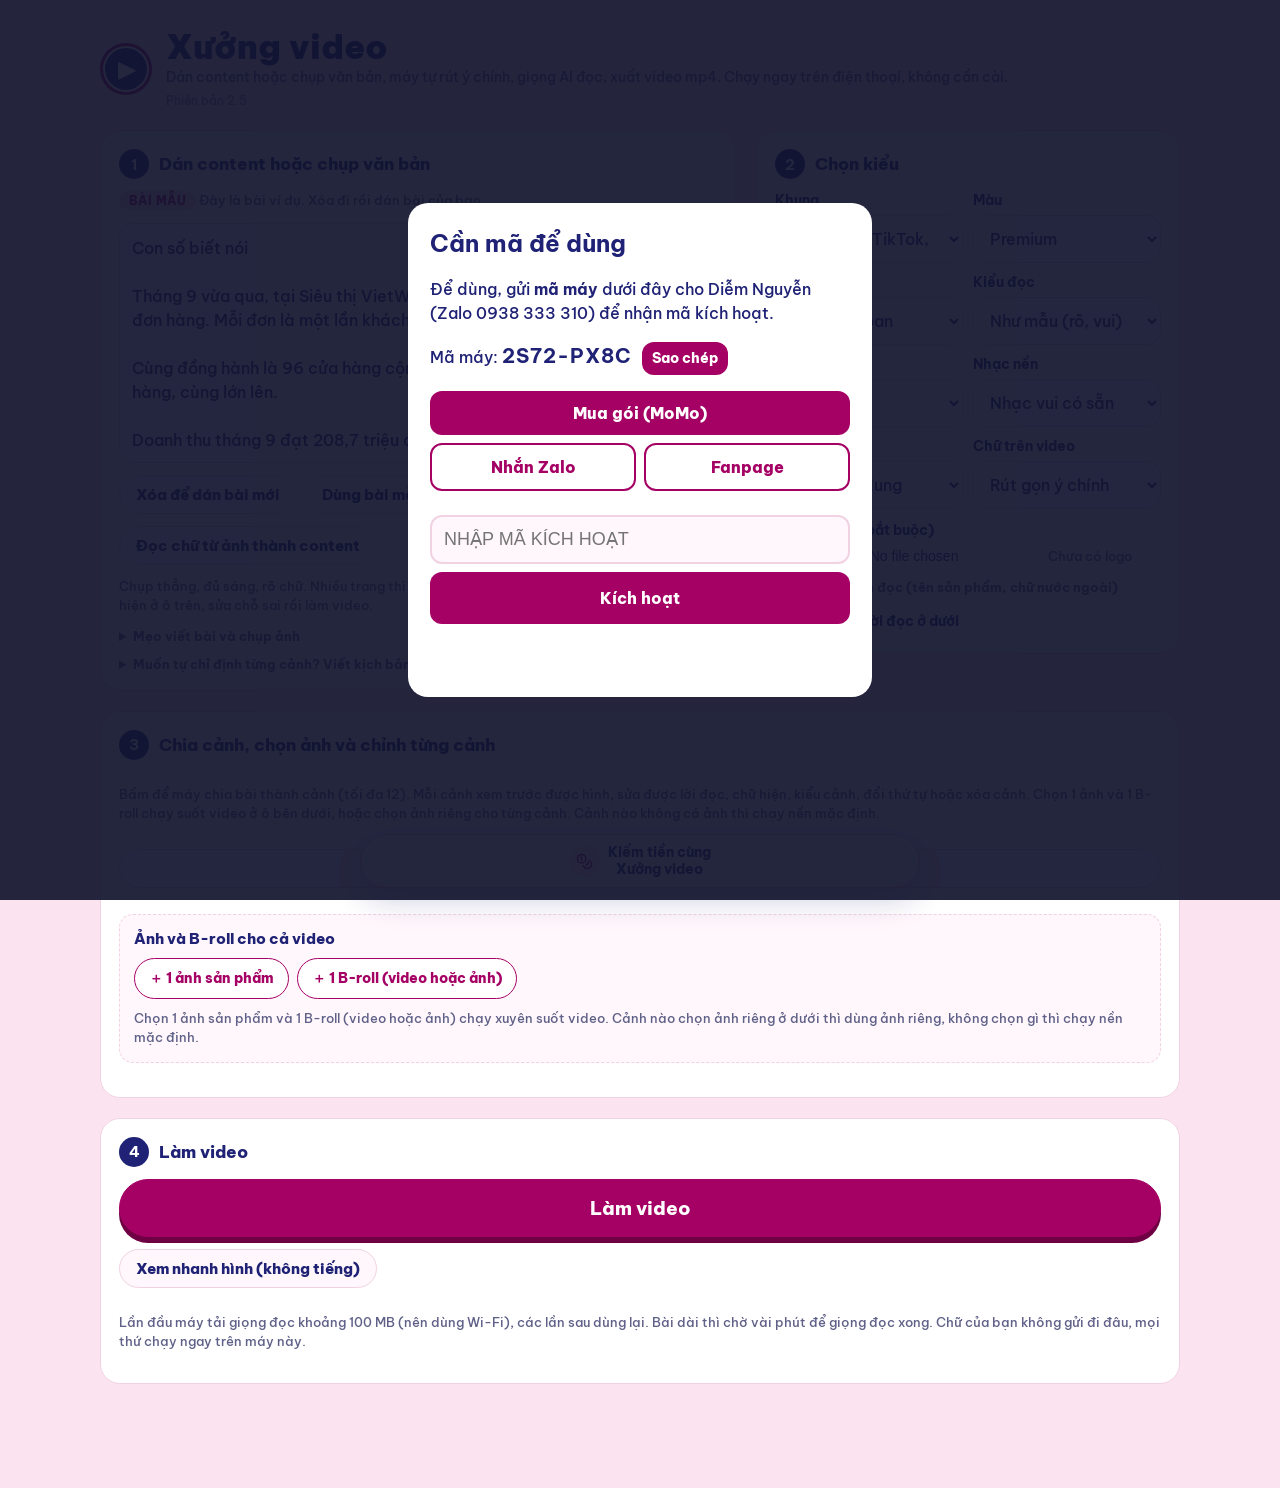
==== commit 1210e3ca: "Phiên bản 2.5: người que mới (nam, nữ có nơ), nền tối/sáng, ảnh và B-roll cho cả video Co-Authored-B" ====
--- a/index.html
+++ b/index.html
@@ -133,7 +133,7 @@
 <div class="wrap">
   <header>
     <div class="logo-mark" aria-hidden="true">▶</div>
-    <div><h1>Xưởng video</h1><p>Dán content hoặc chụp văn bản, máy tự rút ý chính, giọng AI đọc, xuất video mp4. Chạy ngay trên điện thoại, không cần cài.</p><p style="font-size:12px;opacity:.7;margin-top:4px">Phiên bản 2.2</p></div>
+    <div><h1>Xưởng video</h1><p>Dán content hoặc chụp văn bản, máy tự rút ý chính, giọng AI đọc, xuất video mp4. Chạy ngay trên điện thoại, không cần cài.</p><p style="font-size:12px;opacity:.7;margin-top:4px">Phiên bản 2.5</p></div>
   </header>
 
   <div class="grid">
@@ -186,8 +186,10 @@
         <div class="opt"><label for="style">Kiểu đọc</label><select id="style"><option value="mau" selected>Như mẫu (rõ, vui)</option><option value="nang_luong">Năng lượng</option><option value="chia_se">Chia sẻ</option><option value="tam_su">Tâm sự</option><option value="chua_lanh">Chữa lành</option></select></div>
         <div class="opt"><label for="speed">Tốc độ đọc</label><select id="speed"><option value="0.65">Sâu lắng, chữa lành (0.65x)</option><option value="0.85">Rất chậm, bài dài (0.85x)</option><option value="1" selected>Chậm (1x)</option><option value="1.3">Vừa (1.3x)</option><option value="1.7">Nhanh (1.7x)</option></select></div>
         <div class="opt"><label for="music">Nhạc nền</label><select id="music"><option value="auto">Nhạc vui có sẵn</option><option value="file">File nhạc của bạn</option><option value="off">Không nhạc</option></select></div>
-        <div class="opt"><label for="icons">Biểu tượng</label><select id="icons"><option value="auto" selected>Theo nội dung</option><option value="wave">Sóng nhạc theo giọng đọc</option><option value="que">Người que giấu mặt (chỉ phụ đề + từ khóa)</option></select></div>
-        <div class="opt" id="qtitleRow" hidden><label for="qtitle">Kiểu tiêu đề người que</label><select id="qtitle"><option value="vang" selected>Vàng đỏ viền đen</option><option value="bang">Băng rôn đỏ</option><option value="giay">Tờ giấy dán</option><option value="sang">Chữ phát sáng</option></select></div>
+        <div class="opt"><label for="icons">Biểu tượng</label><select id="icons"><option value="auto" selected>Theo nội dung</option><option value="wave">Sóng nhạc theo giọng đọc</option><option value="que_toi">Người que, nền tối</option><option value="que_sang">Người que, nền sáng</option></select></div>
+        <div class="opt" id="qcharRow" hidden><label for="qchar">Nhân vật người que</label><select id="qchar"><option value="nam" selected>Người que nam</option><option value="nu">Người que nữ (có nơ)</option></select></div>
+        <div class="opt" id="qkwRow" hidden><label for="qkw">Từ khóa hiện</label><select id="qkw"><option value="bong" selected>Trong bong bóng ý nghĩ</option><option value="the">Trong thẻ trắng</option><option value="chu">Chữ to không khung</option></select></div>
+        <div class="opt" id="qtitleRow" hidden><label for="qtitle">Kiểu tiêu đề người que</label><select id="qtitle"><option value="vang" selected>Vàng đỏ viền đen</option><option value="nhan">Nhãn đen và xanh lá, chữ trắng</option></select></div>
         <div class="opt"><label for="chu">Chữ trên video</label><select id="chu"><option value="short">Rút gọn ý chính</option><option value="full">Nguyên văn</option></select></div>
       </div>
       <div class="file" id="musicFileRow"><input id="musicFile" type="file" accept="audio/*"><span id="musicName" class="note">Chọn file mp3</span></div>
@@ -203,16 +205,16 @@
 
   <section id="editor" class="card" aria-labelledby="s3">
     <div class="step" id="s3"><b>3</b>Chia cảnh, chọn ảnh và chỉnh từng cảnh</div>
-    <p class="note">Bấm để máy chia bài thành cảnh (tối đa 12). Mỗi cảnh xem trước được hình, sửa được lời đọc, chữ hiện, kiểu cảnh, đổi thứ tự hoặc xóa cảnh. Thêm ảnh cho cả video một lần ở ô bên dưới, hoặc thêm ảnh sản phẩm và B-roll riêng cho từng cảnh. Cảnh nào không có ảnh thì chạy nền mặc định.</p>
+    <p class="note">Bấm để máy chia bài thành cảnh (tối đa 12). Mỗi cảnh xem trước được hình, sửa được lời đọc, chữ hiện, kiểu cảnh, đổi thứ tự hoặc xóa cảnh. Chọn 1 ảnh và 1 B-roll chạy suốt video ở ô bên dưới, hoặc chọn ảnh riêng cho từng cảnh. Cảnh nào không có ảnh thì chạy nền mặc định.</p>
     <button id="btnSplit" type="button">Chia cảnh và xem trước</button>
     <div id="bulk" class="bulk">
-      <div class="bt2">Thêm ảnh cho cả video (tối đa 12 ảnh mỗi loại)</div>
+      <div class="bt2">Ảnh và B-roll cho cả video</div>
       <div class="brow">
-        <label class="bpick">＋ Ảnh sản phẩm<input id="bulkP" type="file" accept="image/*" multiple aria-label="Chọn nhiều ảnh sản phẩm cho cả video"></label>
-        <label class="bpick">＋ B-roll (ảnh nền)<input id="bulkB" type="file" accept="image/*" multiple aria-label="Chọn nhiều ảnh B-roll cho cả video"></label>
-        <button id="bulkClear" type="button" class="bclear">Bỏ hết ảnh</button>
+        <label class="bpick">＋ 1 ảnh sản phẩm<input id="bulkP" type="file" accept="image/*" aria-label="Chọn 1 ảnh sản phẩm cho cả video"></label>
+        <label class="bpick">＋ 1 B-roll (video hoặc ảnh)<input id="bulkB" type="file" accept="video/*,image/*" aria-label="Chọn 1 B-roll video hoặc ảnh cho cả video"></label>
+        <button id="bulkClear" type="button" class="bclear" hidden>Bỏ ảnh cả video</button>
       </div>
-      <p id="bulkNote" class="note">Chọn 1 hay nhiều ảnh cùng lúc: máy rải đều vào các cảnh theo thứ tự. Cảnh không có ảnh chạy nền mặc định. Muốn đổi ảnh từng cảnh thì sửa ở ô "Hình trong cảnh này" bên dưới.</p>
+      <p id="bulkNote" class="note"></p>
     </div>
     <p id="sceneNote" class="note" hidden></p>
     <div id="scenes"></div>
@@ -1129,7 +1131,7 @@
   // giọng trộn: pha sẵn từ các giọng gốc (theo tỉ lệ) rồi hạ tông nhẹ. tram_lang = mẫu số 7 Diễm chọn cho chữa lành, triết lý
   const MIX = { tram_lang: { mix: [["my_yen", .8], ["thanh_dat", .2]], pitch: .94 } };
   // chỉnh riêng từng giọng: hạ tông (pitch) và đọc chậm hơn (sp) so với tốc độ chọn trên trang
-  const TUNE = { tram_lang: { pitch: .94 }, tram_bac: { pitch: .88, sp: .86 } };
+  const TUNE = { tram_lang: { pitch: .94 }, tram_bac: { pitch: .88 } };
   const VOCAB = {";":1,":":2,",":3,".":4,"!":5,"?":6,"—":9,"…":10,"\"":11,"(":12,")":13,"“":14,"”":15," ":16,"̃":17,"ʣ":18,"ʥ":19,"ʦ":20,"ʨ":21,"ᵝ":22,"ꭧ":23,"A":24,"I":25,"O":31,"Q":33,"S":35,"T":36,"W":39,"Y":41,"ᵊ":42,"a":43,"b":44,"c":45,"d":46,"e":47,"f":48,"h":50,"i":51,"j":52,"k":53,"l":54,"m":55,"n":56,"o":57,"p":58,"q":59,"r":60,"s":61,"t":62,"u":63,"v":64,"w":65,"x":66,"y":67,"z":68,"ɑ":69,"ɐ":70,"ɒ":71,"æ":72,"β":75,"ɔ":76,"ɕ":77,"ç":78,"ɖ":80,"ð":81,"ʤ":82,"ə":83,"ɚ":85,"ɛ":86,"ɜ":87,"ɟ":90,"ɡ":92,"ɥ":99,"ɨ":101,"ɪ":102,"ʝ":103,"ɯ":110,"ɰ":111,"ŋ":112,"ɳ":113,"ɲ":114,"ɴ":115,"ø":116,"ɸ":118,"θ":119,"œ":120,"ɹ":123,"ɾ":125,"ɻ":126,"ʁ":128,"ɽ":129,"ʂ":130,"ʃ":131,"ʈ":132,"ʧ":133,"ʊ":135,"ʋ":136,"ʌ":138,"ɣ":139,"ɤ":140,"χ":142,"ʎ":143,"ʒ":147,"ʔ":148,"ˈ":156,"ˌ":157,"ː":158,"ʰ":162,"ʲ":164,"↓":169,"→":171,"↗":172,"↘":173,"ᵻ":177};
   // tiếng không có trong bảng âm vị
   const FIX = { skin: "ʂkˈin", phri: "fɹˈi" };
@@ -1362,7 +1364,8 @@
     let curTl = null;
     // ảnh phủ kín khung (cover), phóng chậm cho có chuyển động
     function coverImage(im, x, y, w, h, z) {
-      const sc = Math.max(w / im.width, h / im.height) * z, iw = im.width * sc, ih = im.height * sc;
+      if (im.isClip) { if (!im.cur) return; im = im.cur; }
+      const iw0 = im.videoWidth || im.width, ih0 = im.videoHeight || im.height, sc = Math.max(w / iw0, h / ih0) * z, iw = iw0 * sc, ih = ih0 * sc;
       ctx.drawImage(im, x + (w - iw) / 2, y + (h - ih) / 2, iw, ih);
     }
     function brollFor(k) {
@@ -1913,7 +1916,16 @@
 
     // ------------------------------------------------------------------ kiểu "Người que giấu mặt": tiêu đề cố định trên, khung cảnh có người que (áo sơ mi, cà vạt, kính),
     // bong bóng ý nghĩ có biểu tượng / ảnh / từ khóa, nhóm người phụ, dấu cảm xúc theo nội dung; phụ đề trắng dưới khung
-    const QC = { bg: "#323A45", wall: "#4A5361", wall2: "#444D5A", floor: "#39414C", line: "#2A3039", ink: "#14171C", shirt: "#FFFFFF", tie: "#22306B", pants: "#1B1E24", t1: "#FFE14D", t2: "#FF4436", red: "#E8322B", pink: "#F28DB2" };
+    const QC = { bg: "#323A45", wall: "#4A5361", wall2: "#444D5A", floor: "#39414C", line: "#2A3039", ink: "#14171C", shirt: "#FFFFFF", tie: "#22306B", pants: "#1B1E24", t1: "#FFE14D", t2: "#FF4436", red: "#E8322B", pink: "#F28DB2", sub: "#FFFFFF", subDim: "rgba(255,255,255,0.6)", subSh: "rgba(0,0,0,0.55)", deco: "phong" };
+    // nền người que: nền ngoài, tường, sàn, đồ trang trí, màu phụ đề (nền sáng thì phụ đề chữ tối)
+    const QBG = {
+      phong: {},
+      sang: { bg: "#E9E2D6", wall: "#F6F1E8", wall2: "#ECE4D6", floor: "#D9C7A8", line: "#BFA987", sub: "#1E232B", subDim: "rgba(30,35,43,0.55)", subSh: "rgba(0,0,0,0)" },
+      bangden: { bg: "#22302A", wall: "#3B4F45", wall2: "#344740", floor: "#6B4F36", line: "#4E3926", deco: "bang" },
+      am: { bg: "#3A2A2E", wall: "#F2C9A8", wall2: "#EDBD98", floor: "#B9826A", line: "#9A6650", sub: "#FFFFFF", deco: "am" },
+      trang: { bg: "#FFFFFF", wall: "#FFFFFF", wall2: "#FFFFFF", floor: "#FFFFFF", line: "#E6E6E6", sub: "#1E232B", subDim: "rgba(30,35,43,0.5)", subSh: "rgba(0,0,0,0)", deco: "trang" },
+    };
+    Object.assign(QC, QBG[opt.qbg] || {});
     const lerp = (a, b, k) => a + (b - a) * k;
     function level() {
       if (!LV) return 0;
@@ -1946,7 +1958,118 @@
       const el = (e1[0] - sx) * sd > (e2[0] - sx) * sd ? e1 : e2;   // khuỷu tay chĩa ra ngoài
       return [el, [sx + dx, sy + dy]];
     }
-    function figure(fx, fy, S, hands, mood, lev, t, walk) {
+    // nhân vật: nam công sở (sơ mi, cà vạt, kính), nữ (tóc dài, áo hồng, váy), nam trẻ (áo thun, tóc rối)
+    // người que kiểu vẽ tay (mẫu Diễm chọn): đầu tròn to, thân hình trứng, tay chân nét mảnh, má hồng; nữ có nơ trên đầu
+    function doodle(fx, fy, S, hands, mood, lev, t, walk, ch) {
+      const INK = QC.ink, lw = 6.5 * S, talk = lev > .08;
+      const ln = pts => { ctx.beginPath(); ctx.moveTo(pts[0][0], pts[0][1]); for (let i = 1; i < pts.length; i++) ctx.lineTo(pts[i][0], pts[i][1]); ctx.stroke(); };
+      const bounce = Math.sin(curT * 2.2) * 3 * S + lev * 7 * S, sway = Math.sin(curT * .9) * 4 * S;
+      ctx.save(); ctx.lineCap = "round"; ctx.lineJoin = "round"; ctx.strokeStyle = INK; ctx.lineWidth = lw;
+      ctx.fillStyle = "rgba(0,0,0,0.16)"; ctx.beginPath(); ctx.ellipse(fx, fy + 4 * S, 115 * S, 15 * S, 0, 0, 7); ctx.fill();
+      // chân + bàn chân
+      const stp = walk ? Math.sin(walk * 9) * 30 * S : 0, hipY = fy - 150 * S - bounce * .4;
+      for (const sd of [-1, 1]) {
+        const footX = fx + sd * 30 * S + sd * stp;
+        ctx.fillStyle = "#FFFFFF"; ln([[fx + sd * 22 * S, hipY], [footX, fy - 14 * S]]);
+        ctx.beginPath(); ctx.ellipse(footX + sd * 9 * S, fy - 8 * S, 23 * S, 11 * S, sd * .08, 0, 7); ctx.fill(); ctx.stroke();
+      }
+      // thân hình trứng, co giãn nhẹ theo nhịp nói
+      const cx = fx + sway, sq = 1 + Math.sin(curT * 2.2) * .02 + lev * .04, rx = 64 * S / Math.sqrt(sq), ry = 104 * S * sq, cy = hipY + 16 * S - ry;
+      const top = cy - ry;
+      ctx.fillStyle = "#FFFFFF"; ctx.beginPath();
+      ctx.moveTo(cx, top); ctx.bezierCurveTo(cx + rx * .95, top, cx + rx * 1.12, cy + ry * .55, cx + rx * .7, cy + ry * .9);
+      ctx.quadraticCurveTo(cx, cy + ry * 1.12, cx - rx * .7, cy + ry * .9); ctx.bezierCurveTo(cx - rx * 1.12, cy + ry * .55, cx - rx * .95, top, cx, top); ctx.closePath(); ctx.fill(); ctx.stroke();
+      // tay: nét mảnh, bàn tay tròn nhỏ; tay giơ cao thì có vạch vẫy
+      const arms = [];
+      for (const sd of [-1, 1]) {
+        const h = hands[sd < 0 ? 0 : 1], g = Math.sin(curT * 3.1 + sd * 1.7) * 14 * (.25 + lev * 1.3);
+        const sx = cx + sd * rx * .78, sy = top + 52 * S;
+        const [el, hd] = ik(sx, sy, sx + sd * (h[0] + g * .6) * S * .9, sy + (h[1] + g) * S * .9, sd, 96 * S, 92 * S);
+        arms.push([[sx, sy], el, hd, h[1] < -60, sd]);
+      }
+      const arm = a => { ctx.lineWidth = lw; ctx.beginPath(); ctx.moveTo(a[0][0], a[0][1]); ctx.quadraticCurveTo(a[1][0] * 2 - (a[0][0] + a[2][0]) / 2, a[1][1] * 2 - (a[0][1] + a[2][1]) / 2, a[2][0], a[2][1]); ctx.stroke(); ctx.fillStyle = "#FFFFFF"; ctx.beginPath(); ctx.arc(a[2][0], a[2][1], 12 * S, 0, 7); ctx.fill(); ctx.stroke();
+        if (a[2][1] < a[0][1] - 20 * S && talk) { ctx.lineWidth = 4 * S; const sd = a[4], ph = Math.sin(curT * 8) * 4 * S; ctx.beginPath(); for (const r of [26, 38]) { ctx.moveTo(a[2][0] + sd * r * S, a[2][1] - 14 * S + ph); ctx.quadraticCurveTo(a[2][0] + sd * (r + 6) * S, a[2][1], a[2][0] + sd * r * S, a[2][1] + 14 * S + ph); } ctx.stroke(); ctx.lineWidth = lw; } };
+      for (const a of arms) if (!a[3]) arm(a);
+      // đầu tròn to, gật nhẹ khi nói
+      const tilt = mood === "ask" ? .1 : mood === "neg" ? -.06 : Math.sin(curT * .7) * .04 + Math.sin(curT * 6) * lev * .03;
+      const hr = 92 * S, hx = cx + Math.sin(tilt) * 50 * S, hy = top - hr * .82 - lev * 5 * S;
+      ctx.save(); ctx.translate(hx, hy); ctx.rotate(tilt);
+      ctx.fillStyle = "#FFFFFF"; ctx.lineWidth = lw; ctx.beginPath(); ctx.arc(0, 0, hr, 0, 7); ctx.fill(); ctx.stroke();
+      if (ch.bow) {   // nơ hồng trên đầu
+        ctx.save(); ctx.translate(Math.cos(-1.05) * hr * .92, Math.sin(-1.05) * hr * .92); ctx.rotate(.45 + Math.sin(curT * 2.2) * .05);
+        ctx.fillStyle = "#FF6F91"; ctx.lineWidth = 5 * S;
+        for (const sd of [-1, 1]) { ctx.beginPath(); ctx.moveTo(0, 0); ctx.bezierCurveTo(sd * 22 * S, -34 * S, sd * 56 * S, -26 * S, sd * 50 * S, 0); ctx.bezierCurveTo(sd * 56 * S, 26 * S, sd * 22 * S, 34 * S, 0, 0); ctx.closePath(); ctx.fill(); ctx.stroke(); }
+        ctx.beginPath(); ctx.arc(0, 0, 11 * S, 0, 7); ctx.fill(); ctx.stroke(); ctx.restore();
+      }
+      // mắt: chấm tròn, chớp mắt; vui thì mắt cười cong
+      const blink = (curT % 3.4) < .12, look = mood === "ask" ? -6 * S : 0, ex = 30 * S, ey = -8 * S + look;
+      ctx.fillStyle = INK; ctx.lineWidth = 5 * S;
+      for (const sd of [-1, 1]) {
+        if (mood === "pos") {   // vui: mắt cười cong suốt cảnh (không nhấp nháy theo từng tiếng)
+           ctx.beginPath(); ctx.arc(sd * ex, ey + 4 * S, 10 * S, 1.15 * Math.PI, 1.85 * Math.PI); ctx.stroke(); }
+        else if (blink) { ctx.beginPath(); ctx.moveTo(sd * ex - 8 * S, ey); ctx.lineTo(sd * ex + 8 * S, ey); ctx.stroke(); }
+        else { ctx.beginPath(); ctx.ellipse(sd * ex, ey, 7 * S, 9.5 * S, 0, 0, 7); ctx.fill(); ctx.fillStyle = "#FFFFFF"; ctx.beginPath(); ctx.arc(sd * ex + 2.5 * S, ey - 3.5 * S, 2.4 * S, 0, 7); ctx.fill(); ctx.fillStyle = INK; }
+      }
+      // lông mày theo cảm xúc
+      ctx.lineWidth = 4.5 * S; ctx.beginPath();
+      if (mood === "neg") for (const sd of [-1, 1]) { ctx.moveTo(sd * (ex + 12 * S), ey - 20 * S); ctx.lineTo(sd * (ex - 10 * S), ey - 27 * S); }
+      else if (mood === "ask") { ctx.moveTo(-ex - 12 * S, ey - 24 * S); ctx.quadraticCurveTo(-ex, ey - 34 * S, -ex + 12 * S, ey - 26 * S); ctx.moveTo(ex - 12 * S, ey - 20 * S); ctx.lineTo(ex + 12 * S, ey - 20 * S); }
+      ctx.stroke();
+      // má hồng
+      ctx.fillStyle = "rgba(244,130,130,0.5)"; for (const sd of [-1, 1]) { ctx.beginPath(); ctx.ellipse(sd * 54 * S, 18 * S, 15 * S, 9 * S, 0, 0, 7); ctx.fill(); }
+      // miệng: nói thì mở theo giọng (có lưỡi hồng), im lặng thì theo cảm xúc
+      ctx.strokeStyle = INK; ctx.fillStyle = INK; ctx.lineWidth = 5 * S;
+      const my = 26 * S;
+      if (talk) {
+        const mw = (mood === "pos" ? 22 : 17) * S, mh = (4 + lev * 22) * S;
+        ctx.beginPath(); ctx.moveTo(-mw, my - 2 * S); ctx.quadraticCurveTo(0, my + 2 * S, mw, my - 2 * S); ctx.quadraticCurveTo(mw * .9, my + mh, 0, my + mh); ctx.quadraticCurveTo(-mw * .9, my + mh, -mw, my - 2 * S); ctx.closePath(); ctx.fill();
+        if (mh > 10 * S) { ctx.save(); ctx.clip(); ctx.fillStyle = "#F07C8C"; ctx.beginPath(); ctx.ellipse(0, my + mh, mw * .6, mh * .45, 0, 0, 7); ctx.fill(); ctx.restore(); }
+      }
+      else if (mood === "pos") { ctx.beginPath(); ctx.arc(0, my - 12 * S, 22 * S, .2 * Math.PI, .8 * Math.PI); ctx.stroke(); }
+      else if (mood === "neg") { ctx.beginPath(); ctx.arc(0, my + 16 * S, 15 * S, 1.2 * Math.PI, 1.8 * Math.PI); ctx.stroke(); }
+      else if (mood === "ask") { ctx.beginPath(); ctx.ellipse(4 * S, my + 2 * S, 6 * S, 7 * S, 0, 0, 7); ctx.stroke(); }
+      else { ctx.beginPath(); ctx.arc(0, my - 10 * S, 17 * S, .25 * Math.PI, .75 * Math.PI); ctx.stroke(); }
+      ctx.restore();
+      ctx.strokeStyle = INK;
+      for (const a of arms) if (a[3]) arm(a);
+      ctx.restore();
+      return { hx, hy, hr, top: hy - hr };
+    }
+    // bộ chi tiết trang trí vẽ tay: mây, hoa, ngôi sao lấp lánh, chấm tròn
+    function cloud(x, y, r) {
+      ctx.save(); ctx.fillStyle = "#FFFFFF"; ctx.strokeStyle = QC.ink; ctx.lineWidth = r * .14; ctx.lineJoin = "round";
+      ctx.beginPath(); ctx.moveTo(x - r * 1.5, y + r * .5);
+      ctx.arc(x - r * .9, y + r * .1, r * .55, Math.PI * .75, Math.PI * 1.6); ctx.arc(x - r * .1, y - r * .3, r * .75, Math.PI * 1.15, Math.PI * 1.9); ctx.arc(x + r * .85, y + r * .05, r * .6, Math.PI * 1.4, Math.PI * .3);
+      ctx.lineTo(x - r * 1.5, y + r * .5); ctx.closePath(); ctx.fill(); ctx.stroke();
+      ctx.strokeStyle = "rgba(120,170,220,0.6)"; ctx.lineWidth = r * .1; ctx.beginPath(); ctx.moveTo(x - r * .9, y + r * .32); ctx.lineTo(x + r * .7, y + r * .32); ctx.stroke(); ctx.restore();
+    }
+    function flower(x, y, S) {
+      ctx.save(); ctx.translate(x, y); ctx.rotate(Math.sin(curT * 1.6) * .06); ctx.strokeStyle = QC.ink; ctx.lineWidth = 4 * S; ctx.lineCap = "round";
+      ctx.strokeStyle = "#4E9A4A"; ctx.lineWidth = 5 * S; ctx.beginPath(); ctx.moveTo(0, 0); ctx.quadraticCurveTo(-4 * S, -30 * S, 0, -62 * S); ctx.stroke();
+      ctx.fillStyle = "#7CC46E"; ctx.strokeStyle = QC.ink; ctx.lineWidth = 3.5 * S;
+      for (const sd of [-1, 1]) { ctx.beginPath(); ctx.ellipse(sd * 14 * S, -16 * S, 15 * S, 7 * S, sd * -.5, 0, 7); ctx.fill(); ctx.stroke(); }
+      ctx.translate(0, -66 * S); ctx.fillStyle = "#FFC93C";
+      for (let i = 0; i < 6; i++) { const a = i / 6 * Math.PI * 2; ctx.beginPath(); ctx.ellipse(Math.cos(a) * 13 * S, Math.sin(a) * 13 * S, 10 * S, 8 * S, a, 0, 7); ctx.fill(); ctx.stroke(); }
+      ctx.fillStyle = "#E58A2B"; ctx.beginPath(); ctx.arc(0, 0, 7 * S, 0, 7); ctx.fill(); ctx.stroke(); ctx.restore();
+    }
+    function twinkle(x, y, r, c, ph) {
+      const k = .75 + .25 * Math.sin(curT * 3 + ph); ctx.save(); ctx.fillStyle = c; ctx.translate(x, y); ctx.scale(k, k);
+      ctx.beginPath(); ctx.moveTo(0, -r); ctx.quadraticCurveTo(0, 0, r, 0); ctx.quadraticCurveTo(0, 0, 0, r); ctx.quadraticCurveTo(0, 0, -r, 0); ctx.quadraticCurveTo(0, 0, 0, -r); ctx.fill(); ctx.restore();
+    }
+    function decor(fx, fy, S, k) {
+      const fl = Math.sin(curT * 1.1) * 6 * S, hy = fy - 560 * S;
+      cloud(fx - 175 * S, hy + 230 * S + fl, 34 * S); cloud(fx + 190 * S, hy + 10 * S - fl, 30 * S);
+      if (k % 2 === 0) cloud(fx + 175 * S, hy + 330 * S + fl * .7, 26 * S);
+      twinkle(fx - 120 * S, hy + 10 * S, 22 * S, "#6FB4F5", 0); twinkle(fx - 150 * S, hy + 90 * S, 13 * S, "#FFC93C", 1.7); twinkle(fx + 115 * S, hy - 20 * S, 17 * S, "#F29A8E", 3.1);
+      ctx.fillStyle = "#F08BB5"; ctx.beginPath(); ctx.arc(fx + 150 * S, hy + 130 * S, 6 * S, 0, 7); ctx.fill();
+      flower(fx + 125 * S, fy - 2 * S, S);
+    }
+    const CHARS = { nam: { doodle: 1 }, nu: { doodle: 1, bow: 1 }, nam_cu: { shirt: "#FFFFFF", pants: QC.pants, tie: QC.tie, glasses: 1, hair: "nam" }, nu_cu: { shirt: "#F7C4D4", pants: "#1B1E24", skirt: "#2B3A67", hair: "nu", lash: 1 },
+      tre: { shirt: "#5B8DEF", pants: "#34507E", hair: "tre", shoe: "#F4F4F4" } };
+    function figure(fx, fy, S, hands, mood, lev, t, walk, ch, face) {
+      ch = ch || CHARS.nam; face = face || 1;
+      if (ch.doodle && face > 0) return doodle(fx, fy, S, hands, mood, lev, t, walk, ch);
+      if (face < 0) { ctx.save(); ctx.translate(fx * 2, 0); ctx.scale(-1, 1); const r = figure(fx, fy, S, hands, mood, lev, t, walk, ch, 1); ctx.restore(); return { ...r, hx: 2 * fx - r.hx }; }
       const ln = (pts, w, c) => { ctx.strokeStyle = c || QC.ink; ctx.lineWidth = w; ctx.beginPath(); ctx.moveTo(pts[0][0], pts[0][1]); for (let i = 1; i < pts.length; i++) ctx.lineTo(pts[i][0], pts[i][1]); ctx.stroke(); };
       const breath = Math.sin(curT * 2.2) * 3 * S, hipY = fy - 205 * S, shY = hipY - 215 * S + breath, sway = Math.sin(curT * .9) * 3 * S;
       ctx.save(); ctx.lineCap = "round"; ctx.lineJoin = "round";
@@ -1955,15 +2078,17 @@
       const st = walk ? Math.sin(walk * 9) * 32 * S : 0;
       for (const sd of [-1, 1]) {
         const footX = fx + sd * 34 * S + sd * st;
-        ln([[fx + sd * 20 * S, hipY], [footX, fy - 10 * S]], 30 * S, QC.pants);
-        ctx.fillStyle = QC.ink; ctx.beginPath(); ctx.ellipse(footX + sd * 10 * S, fy - 6 * S, 26 * S, 12 * S, 0, 0, 7); ctx.fill();
-      }
+        ln([[fx + sd * 20 * S, hipY], [footX, fy - 10 * S]], ch.skirt ? 11 * S : 30 * S, ch.skirt ? QC.ink : ch.pants);
+        ctx.fillStyle = ch.shoe || QC.ink; ctx.strokeStyle = QC.ink; ctx.lineWidth = 4 * S; ctx.beginPath(); ctx.ellipse(footX + sd * 10 * S, fy - 6 * S, 26 * S, 12 * S, 0, 0, 7); ctx.fill(); if (ch.shoe) ctx.stroke();
+      }
+      if (ch.skirt) { ctx.fillStyle = ch.skirt; ctx.beginPath(); ctx.moveTo(fx - 46 * S, hipY - 14 * S); ctx.lineTo(fx + 46 * S, hipY - 14 * S); ctx.lineTo(fx + 78 * S, hipY + 92 * S); ctx.lineTo(fx - 78 * S, hipY + 92 * S); ctx.closePath(); ctx.fill(); }
       // thân áo sơ mi trắng + cà vạt
       const cx = fx + sway;
-      ctx.fillStyle = QC.shirt; ctx.strokeStyle = QC.ink; ctx.lineWidth = 6 * S;
+      ctx.fillStyle = ch.shirt; ctx.strokeStyle = QC.ink; ctx.lineWidth = 6 * S;
       ctx.beginPath(); ctx.moveTo(cx - 50 * S, shY + 6 * S); ctx.quadraticCurveTo(cx, shY - 8 * S, cx + 50 * S, shY + 6 * S); ctx.lineTo(cx + 44 * S, hipY + 8 * S); ctx.lineTo(cx - 44 * S, hipY + 8 * S); ctx.closePath(); ctx.fill(); ctx.stroke();
-      ctx.fillStyle = QC.tie; ctx.beginPath(); ctx.moveTo(cx - 9 * S, shY + 4 * S); ctx.lineTo(cx + 9 * S, shY + 4 * S); ctx.lineTo(cx + 6 * S, shY + 22 * S); ctx.lineTo(cx + 14 * S, shY + 140 * S); ctx.lineTo(cx, shY + 158 * S); ctx.lineTo(cx - 14 * S, shY + 140 * S); ctx.lineTo(cx - 6 * S, shY + 22 * S); ctx.closePath(); ctx.fill();
-      ctx.lineWidth = 4 * S; ctx.beginPath(); ctx.moveTo(cx - 22 * S, shY + 2 * S); ctx.lineTo(cx - 6 * S, shY + 22 * S); ctx.moveTo(cx + 22 * S, shY + 2 * S); ctx.lineTo(cx + 6 * S, shY + 22 * S); ctx.stroke();
+      if (ch.tie) { ctx.fillStyle = ch.tie; ctx.beginPath(); ctx.moveTo(cx - 9 * S, shY + 4 * S); ctx.lineTo(cx + 9 * S, shY + 4 * S); ctx.lineTo(cx + 6 * S, shY + 22 * S); ctx.lineTo(cx + 14 * S, shY + 140 * S); ctx.lineTo(cx, shY + 158 * S); ctx.lineTo(cx - 14 * S, shY + 140 * S); ctx.lineTo(cx - 6 * S, shY + 22 * S); ctx.closePath(); ctx.fill();
+      ctx.lineWidth = 4 * S; ctx.beginPath(); ctx.moveTo(cx - 22 * S, shY + 2 * S); ctx.lineTo(cx - 6 * S, shY + 22 * S); ctx.moveTo(cx + 22 * S, shY + 2 * S); ctx.lineTo(cx + 6 * S, shY + 22 * S); ctx.stroke(); }
+      else { ctx.lineWidth = 5 * S; ctx.beginPath(); ctx.arc(cx, shY - 2 * S, 22 * S, .15 * Math.PI, .85 * Math.PI); ctx.stroke(); }
       // đầu
       const tilt = mood === "ask" ? .12 : mood === "neg" ? -.06 : Math.sin(curT * .7) * .04, hr = 66 * S, hx = cx + Math.sin(tilt) * 60 * S, hy = shY - 78 * S;
       // tay (vẽ trước đầu để tay gãi đầu nằm trên tóc thì vẽ lại sau)
@@ -1974,15 +2099,21 @@
         const [el, hd] = ik(sx, sy, sx + sd * (h[0] + g * .6) * S, sy + (h[1] + g) * S, sd, 108 * S, 104 * S);
         arms.push([[sx, sy], el, hd, h[1] < -60]);
       }
-      for (const a of arms) if (!a[3]) { ln(a.slice(0, 3), 9 * S); ctx.fillStyle = QC.shirt; ctx.lineWidth = 5 * S; ctx.beginPath(); ctx.arc(a[2][0], a[2][1], 13 * S, 0, 7); ctx.fill(); ctx.stroke(); }
+      for (const a of arms) if (!a[3]) { ln(a.slice(0, 3), 9 * S); ctx.fillStyle = "#FFFFFF"; ctx.lineWidth = 5 * S; ctx.beginPath(); ctx.arc(a[2][0], a[2][1], 13 * S, 0, 7); ctx.fill(); ctx.stroke(); }
       ctx.save(); ctx.translate(hx, hy); ctx.rotate(tilt);
-      ctx.fillStyle = QC.shirt; ctx.strokeStyle = QC.ink; ctx.lineWidth = 7 * S; ctx.beginPath(); ctx.arc(0, 0, hr, 0, 7); ctx.fill(); ctx.stroke();
-      ctx.lineWidth = 5 * S; ctx.beginPath(); for (const [a, l] of [[-1.9, 22], [-1.6, 28], [-1.3, 24], [-1.05, 18]]) { ctx.moveTo(Math.cos(a) * hr, Math.sin(a) * hr); ctx.lineTo(Math.cos(a) * (hr + l * S), Math.sin(a) * (hr + l * S)); } ctx.stroke();
-      // kính + mắt
-      ctx.lineWidth = 5 * S; for (const sd of [-1, 1]) { rrect(sd * 27 * S - 19 * S, -14 * S, 38 * S, 28 * S, 9 * S); ctx.stroke(); }
-      ctx.beginPath(); ctx.moveTo(-8 * S, -4 * S); ctx.lineTo(8 * S, -4 * S); ctx.stroke();
-      const blink = (curT % 3.6) < .13 ? .15 : 1, look = mood === "ask" ? -4 * S : 0;
-      ctx.fillStyle = QC.ink; for (const sd of [-1, 1]) { ctx.beginPath(); ctx.ellipse(sd * 27 * S, look, 5.5 * S, 7 * S * blink, 0, 0, 7); ctx.fill(); }
+      const HAIR = "#23262D";
+      if (ch.hair === "nu") { ctx.fillStyle = HAIR; ctx.beginPath(); ctx.arc(0, -4 * S, hr * 1.16, Math.PI, 0); ctx.lineTo(hr * 1.2, hr * 1.25); ctx.quadraticCurveTo(hr * .9, hr * 1.45, hr * .55, hr * 1.2); ctx.lineTo(-hr * .55, hr * 1.2); ctx.quadraticCurveTo(-hr * .9, hr * 1.45, -hr * 1.2, hr * 1.25); ctx.closePath(); ctx.fill(); }
+      ctx.fillStyle = "#FFFFFF"; ctx.strokeStyle = QC.ink; ctx.lineWidth = 7 * S; ctx.beginPath(); ctx.arc(0, 0, hr, 0, 7); ctx.fill(); ctx.stroke();
+      if (ch.hair === "nu") { ctx.fillStyle = HAIR; ctx.beginPath(); ctx.arc(0, 0, hr * 1.05, Math.PI * 1.08, Math.PI * 1.92); ctx.quadraticCurveTo(hr * .5, -hr * .2, -hr * .1, -hr * .55); ctx.quadraticCurveTo(-hr * .6, -hr * .25, -hr * .98, -hr * .3); ctx.closePath(); ctx.fill(); }
+      else if (ch.hair === "tre") { ctx.fillStyle = HAIR; ctx.beginPath(); ctx.arc(0, 0, hr * 1.06, Math.PI * 1.02, Math.PI * 1.98); for (let i = 0; i <= 8; i++) { const x = hr * (1 - i / 4), y = -hr * (.42 + (i % 2) * .16); ctx.lineTo(x, y); } ctx.closePath(); ctx.fill();
+        ctx.beginPath(); for (const [a, l] of [[-1.75, 26], [-1.45, 30], [-1.2, 24]]) { ctx.moveTo(Math.cos(a) * hr, Math.sin(a) * hr); ctx.lineTo(Math.cos(a + .15) * (hr + l * S), Math.sin(a + .15) * (hr + l * S)); } ctx.lineWidth = 9 * S; ctx.strokeStyle = HAIR; ctx.stroke(); ctx.strokeStyle = QC.ink; }
+      else { ctx.lineWidth = 5 * S; ctx.beginPath(); for (const [a, l] of [[-1.9, 22], [-1.6, 28], [-1.3, 24], [-1.05, 18]]) { ctx.moveTo(Math.cos(a) * hr, Math.sin(a) * hr); ctx.lineTo(Math.cos(a) * (hr + l * S), Math.sin(a) * (hr + l * S)); } ctx.stroke(); }
+      // kính (nam công sở) + mắt
+      ctx.lineWidth = 5 * S;
+      if (ch.glasses) { for (const sd of [-1, 1]) { rrect(sd * 27 * S - 19 * S, -14 * S, 38 * S, 28 * S, 9 * S); ctx.stroke(); } ctx.beginPath(); ctx.moveTo(-8 * S, -4 * S); ctx.lineTo(8 * S, -4 * S); ctx.stroke(); }
+      const blink = (curT % 3.6) < .13 ? .15 : 1, look = mood === "ask" ? -4 * S : 0, er = ch.glasses ? 1 : 1.25;
+      ctx.fillStyle = QC.ink; for (const sd of [-1, 1]) { ctx.beginPath(); ctx.ellipse(sd * 27 * S, look, 5.5 * S * er, 7 * S * blink * er, 0, 0, 7); ctx.fill(); }
+      if (ch.lash) { ctx.lineWidth = 3.5 * S; ctx.beginPath(); for (const sd of [-1, 1]) { ctx.moveTo(sd * 33 * S, look - 7 * S); ctx.lineTo(sd * 42 * S, look - 14 * S); } ctx.stroke(); ctx.fillStyle = "rgba(240,120,150,0.35)"; for (const sd of [-1, 1]) { ctx.beginPath(); ctx.ellipse(sd * 40 * S, 18 * S, 12 * S, 7 * S, 0, 0, 7); ctx.fill(); } ctx.fillStyle = QC.ink; }
       if (mood === "neg" || mood === "ask") { ctx.lineWidth = 4 * S; ctx.beginPath(); ctx.moveTo(-42 * S, -26 * S); ctx.lineTo(-16 * S, mood === "neg" ? -22 * S : -30 * S); ctx.moveTo(42 * S, -26 * S); ctx.lineTo(16 * S, mood === "neg" ? -22 * S : -32 * S); ctx.stroke(); }
       // miệng: nói thì mở theo giọng
       const mo = lev * 16 * S; ctx.lineWidth = 5 * S;
@@ -1991,7 +2122,7 @@
       else if (mood === "neg") { ctx.beginPath(); ctx.arc(0, 46 * S, 14 * S, 1.2 * Math.PI, 1.8 * Math.PI); ctx.stroke(); }
       else { ctx.beginPath(); ctx.moveTo(-10 * S, 34 * S); ctx.lineTo(10 * S, 34 * S); ctx.stroke(); }
       ctx.restore();
-      for (const a of arms) if (a[3]) { ln(a.slice(0, 3), 9 * S); ctx.fillStyle = QC.shirt; ctx.lineWidth = 5 * S; ctx.beginPath(); ctx.arc(a[2][0], a[2][1], 13 * S, 0, 7); ctx.fill(); ctx.stroke(); }
+      for (const a of arms) if (a[3]) { ln(a.slice(0, 3), 9 * S); ctx.fillStyle = "#FFFFFF"; ctx.lineWidth = 5 * S; ctx.beginPath(); ctx.arc(a[2][0], a[2][1], 13 * S, 0, 7); ctx.fill(); ctx.stroke(); }
       ctx.restore();
       return { hx, hy, hr, top: hy - hr };
     }
@@ -2028,6 +2159,29 @@
       }
       ctx.restore();
     }
+    // từ khóa dạng thẻ (the) hoặc chữ trần (chu) ở chỗ trống
+    function kwCard(cx, cy, maxW, t, sc, st, kw, mode) {
+      if (!kw) return; const k = back(clamp((t - .3) / .45)); if (k <= 0) return;
+      const C = TCOL[opt.qcol] || TCOL.do, acc = C.b === "#FFFFFF" ? C.band : C.b, txt = kw.toUpperCase();
+      let sz = (P ? 76 : 64) * U; ctx.font = fontOf(sz, 900); let tw = ctx.measureText(txt).width;
+      const im = productFor(st), side = mode === "the" ? (P ? 120 : 110) * U : 0, room = maxW - side - sz;
+      if (tw > room) { sz *= room / tw; ctx.font = fontOf(sz, 900); tw = ctx.measureText(txt).width; }
+      ctx.save(); ctx.translate(cx, cy + Math.sin(curT * 1.4) * 4 * U); ctx.scale(k, k);
+      if (mode === "the") {
+        const w = tw + side + sz * 1.1, h = Math.max(side + 30 * U, sz * 1.9), x = -w / 2, y = -h / 2;
+        ctx.shadowColor = "rgba(0,0,0,0.28)"; ctx.shadowBlur = 26 * U; ctx.shadowOffsetY = 10 * U; ctx.fillStyle = "#FFFFFF"; rrect(x, y, w, h, 22 * U); ctx.fill(); ctx.shadowColor = "transparent";
+        ctx.fillStyle = acc; rrect(x, y, 14 * U, h, 7 * U); ctx.fill();
+        const ix = x + 24 * U + side / 2;
+        if (im) { ctx.save(); rrect(ix - side / 2, -side / 2, side, side, 16 * U); ctx.clip(); coverImage(im, ix - side / 2, -side / 2, side, side, 1); ctx.restore(); }
+        else { ctx.fillStyle = acc; ctx.globalAlpha = .12; ctx.beginPath(); ctx.arc(ix, 0, side / 2, 0, 7); ctx.fill(); ctx.globalAlpha = 1; icon(sc.icon || "bulb", ix, 0, side * .62, acc, "#FFFFFF"); }
+        ctx.fillStyle = "#1E232B"; ctx.textAlign = "left"; ctx.textBaseline = "middle"; ctx.fillText(txt, x + 24 * U + side + sz * .45, 3 * U);
+      } else {
+        ctx.textAlign = "center"; ctx.textBaseline = "middle";
+        const bw = tw * clamp((t - .5) / .4); ctx.fillStyle = C.hl; ctx.globalAlpha = .85; rrect(-tw / 2 - 10 * U, sz * .12, bw + 20 * U, sz * .42, 8 * U); ctx.fill(); ctx.globalAlpha = 1;
+        ctx.shadowColor = "rgba(0,0,0,0.35)"; ctx.shadowBlur = 12 * U; ctx.shadowOffsetY = 4 * U; ctx.lineJoin = "round"; ctx.lineWidth = sz * .14; ctx.strokeStyle = "#14171C"; ctx.strokeText(txt, 0, 0); ctx.shadowColor = "transparent"; ctx.fillStyle = "#FFFFFF"; ctx.fillText(txt, 0, 0);
+      }
+      ctx.restore();
+    }
     // nhóm người phụ (bạn bè, họ hàng, khách...)
     function crowd(x0, x1, fy, S, t, kw) {
       const n = 4, ic = ["heart", "question", "star", "chat"];
@@ -2036,10 +2190,11 @@
         const x = lerp(x0, x1, i / (n - 1)), y = fy - (i % 2 ? 0 : 18 * S), b = Math.abs(Math.sin(curT * 2.4 + i * 1.3)) * 10 * S, s = S * (.95 + (i % 2) * .1), girl = i % 2 === 1;
         ctx.save(); ctx.translate(x, y - b); ctx.scale(k, k); ctx.lineCap = "round"; ctx.strokeStyle = QC.ink; ctx.lineWidth = 6 * s;
         ctx.beginPath(); ctx.moveTo(-16 * s, 0); ctx.lineTo(-10 * s, -90 * s); ctx.moveTo(16 * s, 0); ctx.lineTo(10 * s, -90 * s); ctx.stroke();
-        ctx.fillStyle = girl ? QC.pink : "#FFFFFF"; ctx.beginPath(); ctx.moveTo(-26 * s, -200 * s); ctx.lineTo(26 * s, -200 * s); ctx.lineTo(girl ? 42 * s : 30 * s, -90 * s); ctx.lineTo(girl ? -42 * s : -30 * s, -90 * s); ctx.closePath(); ctx.fill(); ctx.stroke();
+        ctx.fillStyle = "#FFFFFF"; ctx.beginPath(); ctx.ellipse(0, -148 * s, 34 * s, 60 * s, 0, 0, 7); ctx.fill(); ctx.stroke();
         ctx.beginPath(); ctx.moveTo(-26 * s, -190 * s); ctx.lineTo(-44 * s, -120 * s + Math.sin(curT * 3 + i) * 8 * s); ctx.moveTo(26 * s, -190 * s); ctx.lineTo(44 * s, -120 * s - Math.sin(curT * 3 + i) * 8 * s); ctx.stroke();
         ctx.fillStyle = "#FFFFFF"; ctx.beginPath(); ctx.arc(0, -246 * s, 44 * s, 0, 7); ctx.fill(); ctx.stroke();
-        if (girl) { ctx.fillStyle = QC.ink; ctx.beginPath(); ctx.arc(0, -252 * s, 46 * s, Math.PI * 1.05, Math.PI * 1.95); ctx.fill(); }
+        if (girl) { ctx.save(); ctx.translate(24 * s, -284 * s); ctx.rotate(.45); ctx.fillStyle = "#FF6F91"; ctx.lineWidth = 4 * s; for (const sd of [-1, 1]) { ctx.beginPath(); ctx.ellipse(sd * 14 * s, 0, 14 * s, 10 * s, 0, 0, 7); ctx.fill(); ctx.stroke(); } ctx.beginPath(); ctx.arc(0, 0, 6 * s, 0, 7); ctx.fill(); ctx.stroke(); ctx.restore(); }
+        ctx.fillStyle = "rgba(244,130,130,0.5)"; for (const sd of [-1, 1]) { ctx.beginPath(); ctx.ellipse(sd * 26 * s, -234 * s, 8 * s, 5 * s, 0, 0, 7); ctx.fill(); } ctx.fillStyle = QC.ink;
         ctx.fillStyle = QC.ink; for (const sd of [-1, 1]) { ctx.beginPath(); ctx.arc(sd * 15 * s, -244 * s, 5 * s, 0, 7); ctx.fill(); }
         ctx.beginPath(); ctx.arc(0, -232 * s, 10 * s, .2 * Math.PI, .8 * Math.PI); ctx.stroke();
         const k2 = back(clamp((t - .6 - i * .15) / .4)); if (k2 > 0) { ctx.save(); ctx.translate(0, -330 * s); ctx.scale(k2, k2); ctx.fillStyle = "#FFFFFF"; ctx.beginPath(); ctx.arc(0, 0, 32 * s, 0, 7); ctx.fill(); icon(ic[i], 0, 0, 40 * s, QC.red, "#FFFFFF"); ctx.restore(); }
@@ -2049,6 +2204,27 @@
     }
     // phòng: tường, sàn, đồ trang trí đổi theo cảnh
     function room(x, y, w, h, k, S) {
+      if (QC.deco === "trang") {   // tối giản: nền trắng, chỉ có bóng sàn mờ
+        ctx.fillStyle = QC.wall; ctx.fillRect(x, y, w, h);
+        const g = ctx.createLinearGradient(0, y + h * .7, 0, y + h); g.addColorStop(0, "rgba(0,0,0,0)"); g.addColorStop(1, "rgba(0,0,0,0.06)"); ctx.fillStyle = g; ctx.fillRect(x, y + h * .7, w, h * .3); return;
+      }
+      if (QC.deco === "bang") {    // lớp học: bảng đen lớn khung gỗ, sàn gỗ
+        ctx.fillStyle = "#D8CDB8"; ctx.fillRect(x, y, w, h);
+        const bx = x + w * .06, by = y + h * .08, bw = w * .88, bh = h * .58;
+        ctx.fillStyle = "#8A6240"; rrect(bx - 16 * U, by - 16 * U, bw + 32 * U, bh + 32 * U, 10 * U); ctx.fill();
+        ctx.fillStyle = QC.wall; ctx.fillRect(bx, by, bw, bh);
+        ctx.save(); ctx.globalAlpha = .08; ctx.fillStyle = "#FFFFFF"; for (let i = 0; i < 5; i++) ctx.fillRect(bx + (i * 211 % 900) * U * .9, by + (i * 97 % 300) * U, 160 * U, 10 * U); ctx.restore();
+        ctx.fillStyle = "#8A6240"; ctx.fillRect(bx, by + bh + 16 * U, bw, 14 * U);
+        const fl = y + h * .78; ctx.fillStyle = QC.floor; ctx.fillRect(x, fl, w, h - h * .78); ctx.fillStyle = QC.line; for (let i = 0; i < 8; i++) ctx.fillRect(x + i * w / 8, fl, 4 * U, h * .22); ctx.fillRect(x, fl, w, 8 * U); return;
+      }
+      if (QC.deco === "am") {      // ấm áp: tường đào, cửa sổ hoàng hôn, chậu cây
+        const g = ctx.createLinearGradient(0, y, 0, y + h * .78); g.addColorStop(0, "#F7D6B6"); g.addColorStop(1, QC.wall); ctx.fillStyle = g; ctx.fillRect(x, y, w, h);
+        const r = ctx.createRadialGradient(x + w * .1, y, 0, x + w * .1, y, w * .9); r.addColorStop(0, "rgba(255,236,190,0.75)"); r.addColorStop(1, "rgba(255,236,190,0)"); ctx.fillStyle = r; ctx.fillRect(x, y, w, h * .78);
+        ctx.save(); ctx.globalAlpha = .18; ctx.fillStyle = "#FFFFFF"; for (let i = 0; i < 3; i++) { ctx.beginPath(); ctx.moveTo(x + w * (.02 + i * .1), y); ctx.lineTo(x + w * (.1 + i * .1), y); ctx.lineTo(x + w * (.45 + i * .15), y + h * .78); ctx.lineTo(x + w * (.3 + i * .15), y + h * .78); ctx.closePath(); ctx.fill(); } ctx.restore();
+        const fl = y + h * .78; ctx.fillStyle = QC.floor; ctx.fillRect(x, fl, w, h - h * .78); ctx.fillStyle = QC.line; ctx.fillRect(x, fl, w, 8 * U);
+        const px = x + w * .9; ctx.fillStyle = "#5E8C5A"; for (const [dx, dy, r] of [[0, -150, 46], [-34, -110, 38], [34, -112, 38]]) { ctx.beginPath(); ctx.arc(px + dx * S, fl + dy * S, r * S, 0, 7); ctx.fill(); }
+        ctx.fillStyle = "#C46A3C"; ctx.beginPath(); ctx.moveTo(px - 46 * S, fl - 80 * S); ctx.lineTo(px + 46 * S, fl - 80 * S); ctx.lineTo(px + 34 * S, fl); ctx.lineTo(px - 34 * S, fl); ctx.closePath(); ctx.fill(); return;
+      }
       ctx.fillStyle = QC.wall; ctx.fillRect(x, y, w, h);
       ctx.fillStyle = QC.wall2; for (let i = 0; i < 6; i++) ctx.fillRect(x + i * w / 6, y, 3 * U, h * .78);
       const fl = y + h * .78; ctx.fillStyle = QC.floor; ctx.fillRect(x, fl, w, h - h * .78); ctx.fillStyle = QC.line; ctx.fillRect(x, fl, w, 8 * U);
@@ -2066,6 +2242,9 @@
       return out.length ? out[0].join(" ") : "";
     }
     // tiêu đề cố định (chữ của cảnh đầu): dòng 1 vàng, dòng 2 đỏ, viền đen
+    // màu tiêu đề: a = dòng 1, b = dòng 2 / chữ nhấn, band = nền băng rôn, nhãn; hl = chữ nhấn trên nền màu
+    const TCOL = { do: { a: "#FFE14D", b: "#FF4436", band: "#D7262E", hl: "#FFE14D" }, xanh: { a: "#8FDBFF", b: "#3D7BFF", band: "#2457D6", hl: "#FFE14D" },
+      hong: { a: "#FFD3E4", b: "#FF4F9A", band: "#E23C86", hl: "#FFF07A" }, la: { a: "#DDF7A8", b: "#2FB062", band: "#1F8A4C", hl: "#FFE14D" }, den: { a: "#FFFFFF", b: "#FFFFFF", band: "#14171C", hl: "#FFE14D" } };
     // kiểu tiêu đề: vang (vàng đỏ viền đen), bang (băng rôn đỏ), giay (tờ giấy dán băng keo), sang (dòng nhỏ + dòng lớn phát sáng)
     function queTitle(tl, T) {
       const toks = (tl[0].show || []).map(x => ({ w: String(x.w).toUpperCase(), hl: !!x.hl })).filter(x => x.w);
@@ -2073,7 +2252,7 @@
       const ws = toks.map(x => x.w);
       let best = 1, bd = 1e9; for (let i = 1; i < ws.length; i++) { const d = Math.abs(ws.slice(0, i).join(" ").length - ws.slice(i).join(" ").length); if (d < bd) { bd = d; best = i; } }
       const lines = ws.length > 2 ? [toks.slice(0, best), toks.slice(best)] : [toks];
-      const sty = opt.qtitle || "vang", y0 = P ? 300 * U : 95 * U, mw = P ? W - 2 * M - 40 * U : W * .7;
+      const C = TCOL[opt.qcol] || TCOL.do, sty = opt.qtitle || "vang", y0 = P ? 300 * U : 95 * U, mw = P ? W - 2 * M - 40 * U : W * .7;
       const lw = (l, f) => { ctx.font = f; const sp = ctx.measureText(" ").width; return l.reduce((a, x) => a + ctx.measureText(x.w).width, 0) + sp * (l.length - 1); };
       const k = back(clamp(T / .6));
       ctx.save(); ctx.translate(W / 2, y0); ctx.scale(k, k); ctx.textBaseline = "middle"; ctx.textAlign = "left"; ctx.lineJoin = "round";
@@ -2085,8 +2264,8 @@
         let sz = (P ? 92 : 74) * U; const wm = Math.max(...lines.map(l => lw(l, fontOf(sz, 900)))); if (wm > mw - 60 * U) sz *= (mw - 60 * U) / wm;
         const f = fontOf(sz, 900), bw = Math.max(...lines.map(l => lw(l, f))) + sz * 1.3, bh = lines.length * sz * 1.25 + sz * .6;
         ctx.rotate(-.025); ctx.fillStyle = "rgba(0,0,0,0.3)"; ctx.fillRect(-bw / 2 + 10 * U, -bh / 2 + 12 * U, bw, bh);
-        ctx.fillStyle = "#D7262E"; ctx.beginPath(); ctx.moveTo(-bw / 2 - 30 * U, -bh / 2); ctx.lineTo(bw / 2 + 30 * U, -bh / 2); ctx.lineTo(bw / 2 + 4 * U, 0); ctx.lineTo(bw / 2 + 30 * U, bh / 2); ctx.lineTo(-bw / 2 - 30 * U, bh / 2); ctx.lineTo(-bw / 2 - 4 * U, 0); ctx.closePath(); ctx.fill();
-        lines.forEach((l, i) => words(l, (i - (lines.length - 1) / 2) * sz * 1.25 + 3 * U, f, "#FFFFFF", "#FFE14D"));
+        ctx.fillStyle = C.band; ctx.beginPath(); ctx.moveTo(-bw / 2 - 30 * U, -bh / 2); ctx.lineTo(bw / 2 + 30 * U, -bh / 2); ctx.lineTo(bw / 2 + 4 * U, 0); ctx.lineTo(bw / 2 + 30 * U, bh / 2); ctx.lineTo(-bw / 2 - 30 * U, bh / 2); ctx.lineTo(-bw / 2 - 4 * U, 0); ctx.closePath(); ctx.fill();
+        lines.forEach((l, i) => words(l, (i - (lines.length - 1) / 2) * sz * 1.25 + 3 * U, f, "#FFFFFF", C.hl));
       } else if (sty === "giay") {
         let sz = (P ? 88 : 70) * U; const wm = Math.max(...lines.map(l => lw(l, fontOf(sz, 900)))); if (wm > mw - 80 * U) sz *= (mw - 80 * U) / wm;
         const f = fontOf(sz, 900), bw = Math.max(...lines.map(l => lw(l, f))) + sz * 1.4, bh = lines.length * sz * 1.3 + sz * .9;
@@ -2094,18 +2273,38 @@
         ctx.fillStyle = "rgba(255,255,255,0.55)"; for (const sd of [-1, 1]) { ctx.save(); ctx.translate(sd * (bw / 2 - 50 * U), -bh / 2); ctx.rotate(sd * .5); ctx.fillRect(-60 * U, -18 * U, 120 * U, 36 * U); ctx.restore(); }
         lines.forEach((l, i) => { const y = (i - (lines.length - 1) / 2) * sz * 1.3; ctx.font = f; const sp = ctx.measureText(" ").width; let x = -lw(l, f) / 2;
           for (const t of l) { const w = ctx.measureText(t.w).width; if (t.hl) { ctx.fillStyle = "rgba(255,214,0,0.75)"; ctx.fillRect(x - 6 * U, y + sz * .02, w + 12 * U, sz * .42); } x += w + sp; }
-          words(l, y, f, "#1E232B", "#C8202A"); });
+          words(l, y, f, "#1E232B", C.band); });
       } else if (sty === "sang") {
         const l1 = lines.length > 1 ? lines[0] : [], l2 = lines.length > 1 ? lines[1] : lines[0];
         let s1 = (P ? 56 : 46) * U, s2 = (P ? 118 : 92) * U;
         if (lw(l1, fontOf(s1, 700)) > mw) s1 *= mw / lw(l1, fontOf(s1, 700)); if (lw(l2, fontOf(s2, 900)) > mw) s2 *= mw / lw(l2, fontOf(s2, 900));
         const y1 = l1.length ? -s2 * .62 : 0, y2 = l1.length ? s1 * .55 : 0;
         if (l1.length) { ctx.save(); ctx.letterSpacing = "4px"; words(l1, y1, fontOf(s1, 700), "#E9EEF5", "#FFE14D"); ctx.restore(); }
-        ctx.save(); ctx.shadowColor = "rgba(255,200,40,0.65)"; ctx.shadowBlur = 30 * U; words(l2, y2, fontOf(s2, 900), "#FFD83A", "#FF8A3D"); ctx.restore();
-        const bw = Math.min(mw, lw(l2, fontOf(s2, 900))) * .5 * clamp((T - .3) / .5); ctx.fillStyle = "#FF8A3D"; rrect(-bw / 2, y2 + s2 * .62, bw, 10 * U, 5 * U); ctx.fill();
+        ctx.save(); ctx.shadowColor = C.a; ctx.shadowBlur = 30 * U; words(l2, y2, fontOf(s2, 900), C.a, C.b === "#FFFFFF" ? C.hl : C.b); ctx.restore();
+        const bw = Math.min(mw, lw(l2, fontOf(s2, 900))) * .5 * clamp((T - .3) / .5); ctx.fillStyle = C.b === "#FFFFFF" ? C.hl : C.b; rrect(-bw / 2, y2 + s2 * .62, bw, 10 * U, 5 * U); ctx.fill();
+      } else if (sty === "nhan") {   // mỗi dòng 1 nhãn đen bo tròn, chữ nhấn màu
+        let sz = (P ? 84 : 66) * U; const wm = Math.max(...lines.map(l => lw(l, fontOf(sz, 900)))); if (wm > mw - 60 * U) sz *= (mw - 60 * U) / wm;
+        const f = fontOf(sz, 900);
+        lines.forEach((l, i) => { const y = (i - (lines.length - 1) / 2) * sz * 1.45, w = lw(l, f) + sz * .9;
+          ctx.save(); ctx.rotate(i % 2 ? .012 : -.012); ctx.fillStyle = i ? C.band : "#14171C"; rrect(-w / 2, y - sz * .68, w, sz * 1.36, sz * .3); ctx.fill(); words(l, y + 2 * U, f, "#FFFFFF", i ? "#FFFFFF" : C.hl); ctx.restore(); });
+      } else if (sty === "vien") {   // chữ trắng viền màu dày, bóng đổ
+        let sz = (P ? 108 : 86) * U; const wm = Math.max(...lines.map(l => lw(l, fontOf(sz, 900)))); if (wm > mw) sz *= mw / wm;
+        lines.forEach((l, i) => { const y = i * sz * 1.15 - (lines.length - 1) * sz * .55;
+          ctx.save(); ctx.translate(6 * U, 8 * U); words(l, y, fontOf(sz, 900), "rgba(0,0,0,0.35)", null, "rgba(0,0,0,0.35)", sz * .26); ctx.restore();
+          words(l, y, fontOf(sz, 900), "#FFFFFF", C.hl, C.band, sz * .22); });
+      } else if (sty === "so") {     // tiêu đề có số ở đầu (3 điều, 5 thói quen): số thật to bên trái, chữ bên phải
+        const m0 = /^\d+$/.test(toks[0].w), num = m0 ? toks[0].w : "", rest = m0 ? toks.slice(1) : toks;
+        const rw = rest.map(x => x.w); let bi = 1, bd2 = 1e9; for (let i = 1; i < rw.length; i++) { const d = Math.abs(rw.slice(0, i).join(" ").length - rw.slice(i).join(" ").length); if (d < bd2) { bd2 = d; bi = i; } }
+        const ls = rw.length > 2 ? [rest.slice(0, bi), rest.slice(bi)] : [rest];
+        let ns = (P ? 230 : 180) * U, sz = (P ? 76 : 60) * U; ctx.font = fontOf(ns, 900); const nw = num ? ctx.measureText(num).width : 0, gap = num ? 34 * U : 0;
+        let tw = Math.max(...ls.map(l => lw(l, fontOf(sz, 900)))); if (nw + gap + tw > mw) { const k2 = (mw - nw - gap) / tw; sz *= k2; tw *= k2; }
+        const x0 = -(nw + gap + tw) / 2;
+        if (num) { ctx.save(); ctx.font = fontOf(ns, 900); ctx.lineWidth = ns * .08; ctx.strokeStyle = "#0E1014"; ctx.strokeText(num, x0, 10 * U); ctx.fillStyle = C.a; ctx.fillText(num, x0, 10 * U); ctx.restore(); }
+        ctx.fillStyle = C.b === "#FFFFFF" ? C.hl : C.b; ctx.fillRect(x0 + nw + gap / 2 - 4 * U, -ns * .32, 8 * U, ns * .64);
+        ls.forEach((l, i) => { ctx.save(); ctx.translate(x0 + nw + gap + lw(l, fontOf(sz, 900)) / 2, 0); words(l, (i - (ls.length - 1) / 2) * sz * 1.2, fontOf(sz, 900), "#FFFFFF", C.hl, "#0E1014", sz * .14); ctx.restore(); });
       } else {
         let sz = (P ? 104 : 84) * U; const wm = Math.max(...lines.map(l => lw(l, fontOf(sz, 900)))); if (wm > mw) sz *= mw / wm;
-        lines.forEach((l, i) => words(l, i * sz * 1.15 - (lines.length - 1) * sz * .55, fontOf(sz, 900), i || lines.length === 1 ? QC.t2 : QC.t1, null, "#0E1014", sz * .16));
+        lines.forEach((l, i) => words(l, i * sz * 1.15 - (lines.length - 1) * sz * .55, fontOf(sz, 900), i || lines.length === 1 ? C.b : C.a, null, "#0E1014", sz * .16));
       }
       ctx.restore();
     }
@@ -2120,9 +2319,9 @@
       const sz = (P ? 50 : 42) * U, mw = P ? W - 2 * M : W * .8; ctx.save(); ctx.font = "italic " + fontOf(sz, 700); const sp = ctx.measureText(" ").width;
       const lines = []; let line = [], lw = 0;
       for (const i of grp) { const w = ctx.measureText(ws[i]).width; if (line.length && lw + sp + w > mw) { lines.push(line); line = []; lw = 0; } line.push(i); lw += (line.length > 1 ? sp : 0) + w; } if (line.length) lines.push(line);
-      ctx.textBaseline = "middle"; ctx.shadowColor = "rgba(0,0,0,0.55)"; ctx.shadowBlur = 8 * U; ctx.shadowOffsetY = 2 * U;
+      ctx.textBaseline = "middle"; ctx.shadowColor = QC.subSh; ctx.shadowBlur = 8 * U; ctx.shadowOffsetY = 2 * U;
       lines.forEach((ln, j) => { const tw = ln.reduce((a, i) => a + ctx.measureText(ws[i]).width, 0) + sp * (ln.length - 1); let x = W / 2 - tw / 2; const yy = y + (j - (lines.length - 1) / 2) * sz * 1.35;
-        for (const i of ln) { ctx.fillStyle = i <= cur ? "#FFFFFF" : "rgba(255,255,255,0.6)"; ctx.fillText(ws[i], x, yy); x += ctx.measureText(ws[i]).width + sp; } });
+        for (const i of ln) { ctx.fillStyle = i <= cur ? QC.sub : QC.subDim; ctx.fillText(ws[i], x, yy); x += ctx.measureText(ws[i]).width + sp; } });
       ctx.restore();
     }
     function drawQue(tl, T, k, sc, p, st) {
@@ -2139,11 +2338,23 @@
       const pa = HANDS[poseOf(tl, k - 1)], pb = HANDS[poseOf(tl, k)], m = k > 0 ? easeInOut(clamp(t / .5)) : 1;
       const hands = [0, 1].map(s => [lerp(pa[s][0], pb[s][0], m), lerp(pa[s][1], pb[s][1], m)]);
       const fy = py + ph * .93, walkIn = k === 0 ? clamp(1 - t / .9) : 0;
-      const fx = (P ? W * .27 : W * .3) - walkIn * W * .35;
-      const fig = figure(fx, fy, S, hands, mood, lev, t, walkIn > 0 ? T : 0);
-      moodMark(mood, fig, t, S);
-      if (ppl) crowd(P ? W * .55 : W * .55, P ? W * .9 : W * .88, fy, S * .9, t, kw);
-      else thought(P ? W * .7 : W * .68, py + ph * (P ? .3 : .32), P ? 520 * U : 600 * U, P ? 400 * U : 380 * U, fig, t, sc, st, kw);
+      const qk = opt.qkw || "bong";
+      if (opt.qchar === "doi") {   // 2 nhân vật nói chuyện: cảnh lẻ người bên trái nói, cảnh chẵn người bên phải nói; người nghe đứng yên
+        const sp = k % 2, S2 = S * .9, xl = P ? W * .25 : W * .3, xr = P ? W * .75 : W * .7, rest = HANDS.rest, chest = HANDS.chest;
+        const hL = sp === 0 ? hands : [0, 1].map(s => [lerp(rest[s][0], chest[s][0], .5), lerp(rest[s][1], chest[s][1], .5)]), hR = sp === 1 ? hands : rest;
+        const fL = figure(xl - walkIn * W * .35, fy, S2, hL, sp === 0 ? mood : "calm", sp === 0 ? lev : 0, t, walkIn > 0 ? T : 0, CHARS.nam, 1);
+        const fR = figure(xr + walkIn * W * .35, fy, S2, hR, sp === 1 ? mood : "calm", sp === 1 ? lev : 0, t, walkIn > 0 ? T : 0, CHARS.nu, -1);
+        moodMark(mood, sp ? fR : fL, t, S2);
+        kwCard(W / 2, py + ph * .17, W * .82, t, sc, st, kw, qk === "chu" ? "chu" : "the");
+      } else {
+        const fx = (P ? W * .27 : W * .3) - walkIn * W * .35;
+        if ((CHARS[opt.qchar] || CHARS.nam).doodle && !ppl && mood === "pos") decor(fx + walkIn * W * .35, fy, S, k);   // trang trí vui chỉ dùng cho cảnh vui
+        const fig = figure(fx, fy, S, hands, mood, lev, t, walkIn > 0 ? T : 0, CHARS[opt.qchar] || CHARS.nam, 1);
+        moodMark(mood, fig, t, S);
+        if (ppl) crowd(P ? W * .55 : W * .55, P ? W * .9 : W * .88, fy, S * .9, t, kw);
+        else if (qk === "bong") thought(P ? W * .7 : W * .68, py + ph * (P ? .3 : .32), P ? 520 * U : 600 * U, P ? 400 * U : 380 * U, fig, t, sc, st, kw);
+        else kwCard(P ? W * .69 : W * .68, py + ph * (P ? .3 : .32), P ? W * .56 : W * .5, t, sc, st, kw, qk);
+      }
       ctx.restore();
       // chuyển cảnh: chớp sáng nhẹ
       if (k > 0 && t < .18) { ctx.fillStyle = "rgba(255,255,255," + (.16 * (1 - t / .18)).toFixed(3) + ")"; ctx.fillRect(px, py, pw, ph); }
@@ -2214,7 +2425,7 @@
     ai_trong:    { pitch: 1.15, speed: 1,    noise: .7,   low: -3, high: 4,  gain: 1 },
     ai_nangdong: { pitch: 1.1,  speed: 1.18, noise: 1,    low: -4, high: 6,  gain: 1.15, gapMul: .55, emph: 1.6 },
     ai_nhenhang: { pitch: .93,  speed: .93,  noise: .42,  low: 1,  high: -3, gain: .9, gapMul: 1.25 },
-    kk_tram_bac: { pitch: 1,    speed: 1,    noise: null, low: 4,  high: -3, gain: 1.05, gapMul: 1.2 },   // giọng 15: ấm hơn, bớt chói, nghỉ lâu hơn
+    kk_tram_bac: { pitch: 1,    speed: 1,    noise: null, low: 4,  high: -3, gain: 1.05 },   // giọng 15: ấm hơn, bớt chói; nhịp đọc như các giọng khác
   };
   const toneOf = opts => TONES[opts.voice] || TONES.ai;
 
@@ -2454,7 +2665,7 @@
   function makeCanvas(cv, opts) {
     const ngang = opts.fmt === "ngang";
     cv.width = ngang ? 1920 : 1080; cv.height = ngang ? 1080 : 1920;
-    return { cv, R: Render.create(cv, { theme: opts.theme || "rucro", trial: !!opts.trial, logo: opts.logo || null, subtitle: opts.subs !== false, wave: opts.icons === "wave", que: opts.icons === "que", qtitle: opts.qtitle || "vang", products: opts.products || [], broll: opts.broll || [] }) };
+    return { cv, R: Render.create(cv, { theme: opts.theme || "rucro", trial: !!opts.trial, logo: opts.logo || null, subtitle: opts.subs !== false, wave: opts.icons === "wave", que: opts.icons === "que", qtitle: opts.qtitle || "vang", qbg: opts.qbg || "phong", qcol: opts.qcol || "do", qchar: opts.qchar || "nam", qkw: opts.qkw || "bong", products: opts.products || [], broll: opts.broll || [] }) };
   }
 
   // ---------------------------------------------------------------- xuất mp4 bằng WebCodecs (nhanh hơn thời gian thật), không có thì quay lại màn hình
@@ -2502,6 +2713,7 @@
     const t0 = performance.now();
     for (let i = 0; i < N; i++) {
       if (err) throw err;
+      if (job.vids && job.vids.length) await seekVids(job.vids, i / FPS);
       R.draw(job.tl, i / FPS);
       const vf = new VideoFrame(cv, { timestamp: Math.round(i * 1e6 / FPS), duration: Math.round(1e6 / FPS) });
       ve.encode(vf, { keyFrame: i % (FPS * 2) === 0 }); vf.close();
@@ -2513,6 +2725,8 @@
     muxer.finalize();
     return { blob: new Blob([muxer.target.buffer], { type: "video/mp4" }), ext: "mp4", how: "nhanh " + codecs.audio.mux + " " + aChunks };
   }
+  // B-roll là clip video (khung hình chụp sẵn): lấy đúng khung ở giây T, quay vòng nếu clip ngắn hơn video
+  async function seekVids(vids, T) { for (const c of vids) await c.at(T); }
   // iPhone (Safari) chỉ cho phát tiếng khi AudioContext được mở ngay lúc bấm nút:
   // gọi unlockAudio() đồng bộ trong sự kiện bấm, trước mọi await
   let sharedAC = null;
@@ -2542,7 +2756,7 @@
       const loop = () => {
         const t = ac.currentTime - start;
         if (t >= job.total) return res();
-        R.draw(job.tl, Math.max(0, t)); status(`Đang quay video theo thời gian thật: ${Math.round(t / job.total * 100)}% (giữ màn hình sáng, đừng chuyển app)`, t / job.total);
+        for (const c of job.vids || []) c.at(Math.max(0, t)); R.draw(job.tl, Math.max(0, t)); status(`Đang quay video theo thời gian thật: ${Math.round(t / job.total * 100)}% (giữ màn hình sáng, đừng chuyển app)`, t / job.total);
         requestAnimationFrame(loop);
       };
       requestAnimationFrame(loop);
@@ -2557,6 +2771,7 @@
     const scenes = opts.scenes || Engine.analyze(text, opts.chu !== "full");
     if (!scenes.length) throw new Error("Không tìm thấy câu nào trong content.");
     const job = await buildTimeline(scenes, opts, status);
+    job.vids = opts.vids || [];
     await loadFonts();
     const { R } = makeCanvas(cv, opts);
     if (opts.icons === "wave" || opts.icons === "que") R.setAudio(job.mix);
@@ -3059,7 +3274,7 @@
   ta.addEventListener("input", () => { store.set("anim_content", ta.value); $("sampleNote").hidden = ta.value !== SAMPLE; clearScenes(); });
   $("btnSample").onclick = () => { ta.value = SAMPLE; ta.dispatchEvent(new Event("input")); };
   $("btnClear").onclick = () => { ta.value = ""; ta.dispatchEvent(new Event("input")); ta.focus(); };
-  for (const id of ["fmt", "theme", "voice", "style", "speed", "music", "subs", "chu", "qtitle"]) {
+  for (const id of ["fmt", "theme", "voice", "style", "speed", "music", "subs", "chu", "qtitle", "qchar", "qkw"]) {
     const key = id === "speed" ? "anim_speed_v2" : id === "voice" ? "anim_voice_v2" : "anim_" + id;   // giọng mới làm mặc định   // mặc định tốc độ đổi sang 1x: bỏ lựa chọn cũ đã lưu
     const el = $(id), v = store.get(key);
     if (v !== null) { if (el.type === "checkbox") el.checked = v === "1"; else { const d = el.value; el.value = v; if (el.selectedIndex < 0) el.value = d; } }
@@ -3090,7 +3305,7 @@
   $("lex").addEventListener("input", () => { store.set("anim_lex", $("lex").value); TTS.setLexicon($("lex").value); });
   $("music").addEventListener("change", () => { $("musicFileRow").hidden = $("music").value !== "file"; });
   $("musicFileRow").hidden = $("music").value !== "file";
-  const qRow = () => { $("qtitleRow").hidden = $("icons").value !== "que"; }; $("icons").addEventListener("change", qRow); qRow();
+  const isQue = () => $("icons").value.startsWith("que"), qRow = () => { $("qtitleRow").hidden = $("qcharRow").hidden = $("qkwRow").hidden = !isQue(); }; $("icons").addEventListener("change", qRow); qRow();   // ô người que chỉ hiện khi chọn kiểu người que
 
   $("logoFile").addEventListener("change", async e => {
     const f = e.target.files[0]; if (!f) return;
@@ -3152,6 +3367,9 @@
       sc.photo = sc.pImg ? state.products.push(sc.pImg) - 1 : -1;
       sc.bgImg = sc.bImg ? state.broll.push(sc.bImg) - 1 : -1;
     }
+    // ảnh / B-roll cho cả video: cảnh chưa có ảnh riêng dùng chung
+    if (state.gP) { const i = state.products.push(state.gP) - 1; for (const sc of state.scenes || []) if (sc.photo === -1 && PHOTO_KINDS[sc.kind]) sc.photo = i; }
+    if (state.gB) { const i = state.broll.push(state.gB) - 1; for (const sc of state.scenes || []) if (sc.bgImg === -1) sc.bgImg = i; }
   }
   function thumbOf(c, w, h) {
     const t = document.createElement("canvas"), r = Math.max(w / c.width, h / c.height); t.width = w; t.height = h;
@@ -3279,38 +3497,68 @@
   };
   $("btnScript").onclick = () => { ta.value = document.querySelector("#scriptHelp pre").textContent; ta.dispatchEvent(new Event("input")); ta.scrollIntoView({ behavior: "smooth", block: "center" }); };
 
-  // thêm ảnh cho cả video: chọn 1 hay nhiều ảnh, rải đều vào các cảnh theo thứ tự (ảnh sản phẩm ưu tiên cảnh có chỗ hiện ảnh)
-  async function bulkAdd(prop, input) {
-    const files = [...input.files].slice(0, 12); input.value = ""; if (!files.length) return;
-    const lb = input.parentElement; lb.classList.add("busy");
+  // ảnh và B-roll cho cả video: 1 ảnh sản phẩm + 1 B-roll (ảnh hoặc clip video) chạy xuyên suốt; cảnh nào đã chọn ảnh riêng thì dùng ảnh riêng
+  // B-roll video: phát 1 lần (tối đa 30 giây đầu), chụp sẵn khung hình nhỏ (12 khung/giây, nén JPEG) để lúc dựng video lấy đúng khung theo thời gian, không phải tua từng khung (rất chậm)
+  function loadClip(f) {
+    return new Promise(res => {
+      const v = document.createElement("video"), url = URL.createObjectURL(f); let started = false;
+      v.muted = true; v.playsInline = true; v.setAttribute("playsinline", ""); v.preload = "auto";
+      const fail = () => { URL.revokeObjectURL(url); res(null); };
+      v.onerror = fail; setTimeout(() => { if (!started) fail(); }, 15000);
+      v.onloadeddata = async () => {
+        if (started) return; started = true;
+        const FPSC = 12, MAX = Math.min(30, v.duration || 30), k = Math.min(1, 720 / Math.max(v.videoWidth, v.videoHeight));
+        const c = document.createElement("canvas"); c.width = Math.round(v.videoWidth * k); c.height = Math.round(v.videoHeight * k); const g = c.getContext("2d");
+        const frames = [], jobs = [];
+        const grab = t => { const n = Math.round(t * FPSC); if (n < frames.length || n >= MAX * FPSC) return; g.drawImage(v, 0, 0, c.width, c.height);
+          while (frames.length <= n) { const idx = frames.length; frames.push(null); jobs.push(new Promise(r => c.toBlob(b => { frames[idx] = b; r(); }, "image/jpeg", .82))); } };
+        const finish = async () => {
+          await Promise.all(jobs); v.pause(); URL.revokeObjectURL(url);
+          const fr = frames.filter(Boolean); if (!fr.length) return res(null);
+          const clip = { isClip: true, w: c.width, h: c.height, dur: fr.length / FPSC, frames: fr, cur: null, at: null, idx: -1 };
+          clip.at = async T => { const i = Math.floor((T % clip.dur) * FPSC) % fr.length; if (i === clip.idx) return; const b = await createImageBitmap(fr[i]); if (clip.cur && clip.cur.close) clip.cur.close(); clip.cur = b; clip.idx = i; };
+          await clip.at(0); res(clip);
+        };
+        if (v.requestVideoFrameCallback) {
+          try {
+            const step = (now, m) => { grab(m.mediaTime); if (m.mediaTime >= MAX - .05 || v.ended) finish(); else v.requestVideoFrameCallback(step); };
+            v.requestVideoFrameCallback(step); v.onended = () => finish(); await v.play(); return;
+          } catch (e) { }
+        }
+        // máy cũ không có requestVideoFrameCallback: tua từng khung (chậm hơn nhưng chỉ làm 1 lần)
+        for (let t = 0; t < MAX; t += 1 / FPSC) { await new Promise(r => { const fin = () => { v.removeEventListener("seeked", fin); r(); }; v.addEventListener("seeked", fin); v.currentTime = t; setTimeout(fin, 1500); }); grab(t); }
+        finish();
+      };
+      v.src = url;
+    });
+  }
+  const gNote = () => {
+    const b = state.gB, p = state.gP, out = [];
+    if (p) out.push("1 ảnh sản phẩm");
+    if (b) out.push(b.isClip ? "B-roll video " + Math.round(b.dur) + " giây" : "1 ảnh B-roll");
+    $("bulkNote").textContent = out.length ? "Đang dùng " + out.join(" và ") + " cho cả video." + (b && b.isClip ? " Video dài hơn thì tự cắt, ngắn hơn thì tự quay vòng (lấy tối đa 30 giây đầu của clip)." : "") + " Cảnh nào chọn ảnh riêng ở dưới thì dùng ảnh riêng."
+      : "Chọn 1 ảnh sản phẩm và 1 B-roll (video hoặc ảnh) chạy xuyên suốt video. Cảnh nào chọn ảnh riêng ở dưới thì dùng ảnh riêng, không chọn gì thì chạy nền mặc định.";
+    $("bulkClear").hidden = !out.length;
+  };
+  async function globalAdd(kind, input) {
+    const f = input.files[0]; input.value = ""; if (!f) return;
+    const lb = input.parentElement; lb.classList.add("busy"); if (kind === "b" && /^video\//.test(f.type)) $("bulkNote").textContent = "Đang đọc video B-roll (chờ bằng độ dài clip, tối đa 30 giây)...";
     try {
-      $("status").classList.remove("err");
-      if (!state.scenes) { state.scenes = newScenes(); splitText = ta.value; }
-      const pics = []; for (const f of files) { const c = await loadPhoto(f); if (c) pics.push(c); await tick(); }
-      if (!pics.length) { $("bulkNote").textContent = "Không đọc được ảnh nào (thử chụp màn hình ảnh đó rồi chọn lại)."; return; }
-      const sc = state.scenes, all = sc.map((x, k) => k);
-      let cand = prop === "pImg" ? all.filter(k => PHOTO_KINDS[sc[k].kind]) : all.filter(k => sc[k].kind !== "stat");
-      if (cand.length < pics.length) cand = all;
-      const m = Math.min(pics.length, cand.length);
-      for (const k of cand) sc[k][prop] = null;
-      for (let j = 0; j < m; j++) {
-        const x = sc[cand[Math.floor(j * cand.length / m)]]; x[prop] = pics[j];
-        if (prop === "pImg" && !PHOTO_KINDS[x.kind]) { x._was = x.kind; Engine.setKind(x, "statement"); x._switched = true; }
-      }
-      state.tl = null; renderEditor(); splitShow(true);
-      $("bulkNote").textContent = "Đã thêm " + m + " " + (prop === "pImg" ? "ảnh sản phẩm" : "B-roll") + " vào " + m + "/" + sc.length + " cảnh." + (pics.length > m ? " Bài chỉ có " + sc.length + " cảnh nên bỏ bớt " + (pics.length - m) + " ảnh." : "") + " Cảnh không có ảnh chạy nền mặc định. Sửa từng cảnh ở bên dưới.";
-    } catch (e) { fail(e.message); } finally { lb.classList.remove("busy"); }
-  }
-  $("bulkP").addEventListener("change", e => bulkAdd("pImg", e.target));
-  $("bulkB").addEventListener("change", e => bulkAdd("bImg", e.target));
-  $("bulkClear").onclick = () => {
-    state.media = null; if (!state.scenes) return;
-    for (const x of state.scenes) { if (x.pImg && x._switched && x._was) Engine.setKind(x, x._was); x.pImg = x.bImg = null; x._switched = false; x._was = null; }
-    state.tl = null; renderEditor(); $("bulkNote").textContent = "Đã bỏ hết ảnh. Các cảnh chạy nền mặc định.";
-  };
+      let m = null;
+      if (kind === "b" && /^video\//.test(f.type)) m = await loadClip(f);
+      else m = await loadPhoto(f);
+      if (!m) { $("bulkNote").textContent = kind === "b" && /^video\//.test(f.type) ? "Máy không mở được video này. Thử video mp4 khác (quay bằng điện thoại là được)." : "Không đọc được ảnh này (thử chụp màn hình ảnh đó rồi chọn lại)."; return; }
+      if (kind === "b") state.gB = m; else state.gP = m;
+      state.tl = null; gNote(); if (state.scenes && !$("editor").hidden) renderPreviews();
+    } finally { lb.classList.remove("busy"); }
+  }
+  $("bulkP").addEventListener("change", e => globalAdd("p", e.target));
+  $("bulkB").addEventListener("change", e => globalAdd("b", e.target));
+  $("bulkClear").onclick = () => { state.gB = state.gP = null; state.tl = null; gNote(); if (state.scenes) renderPreviews(); };
+  gNote();
 
   const trial = () => typeof LOCK !== "undefined" && LOCK.isTrial && LOCK.isTrial();
-  const opts = () => (syncMedia(), { trial: trial(), fmt: $("fmt").value, theme: $("theme").value, voice: $("voice").value, style: $("style").value, speed: +$("speed").value, music: $("music").value, subs: $("subs").checked, icons: $("icons").value, qtitle: $("qtitle") ? $("qtitle").value : "vang", nhan: false, chu: $("chu").value, logo: state.logo, products: state.products, broll: state.broll, musicBuf: state.musicBuf });
+  const opts = () => (syncMedia(), { trial: trial(), fmt: $("fmt").value, theme: $("theme").value, voice: $("voice").value, style: $("style").value, speed: +$("speed").value, music: $("music").value, subs: $("subs").checked, icons: isQue() ? "que" : $("icons").value, qtitle: $("qtitle") ? $("qtitle").value : "vang", qbg: $("icons").value === "que_sang" ? "trang" : "phong", qcol: $("qtitle") && $("qtitle").value === "nhan" ? "la" : "do", qchar: $("qchar") ? $("qchar").value : "nam", qkw: $("qkw") ? $("qkw").value : "bong", nhan: false, chu: $("chu").value, logo: state.logo, products: state.products, broll: state.broll, vids: state.gB && state.gB.isClip ? [state.gB] : [], musicBuf: state.musicBuf });
 
   // ---------------------------------------------------------------- câu đọc trong lúc chờ làm video
   const QUOTES = [
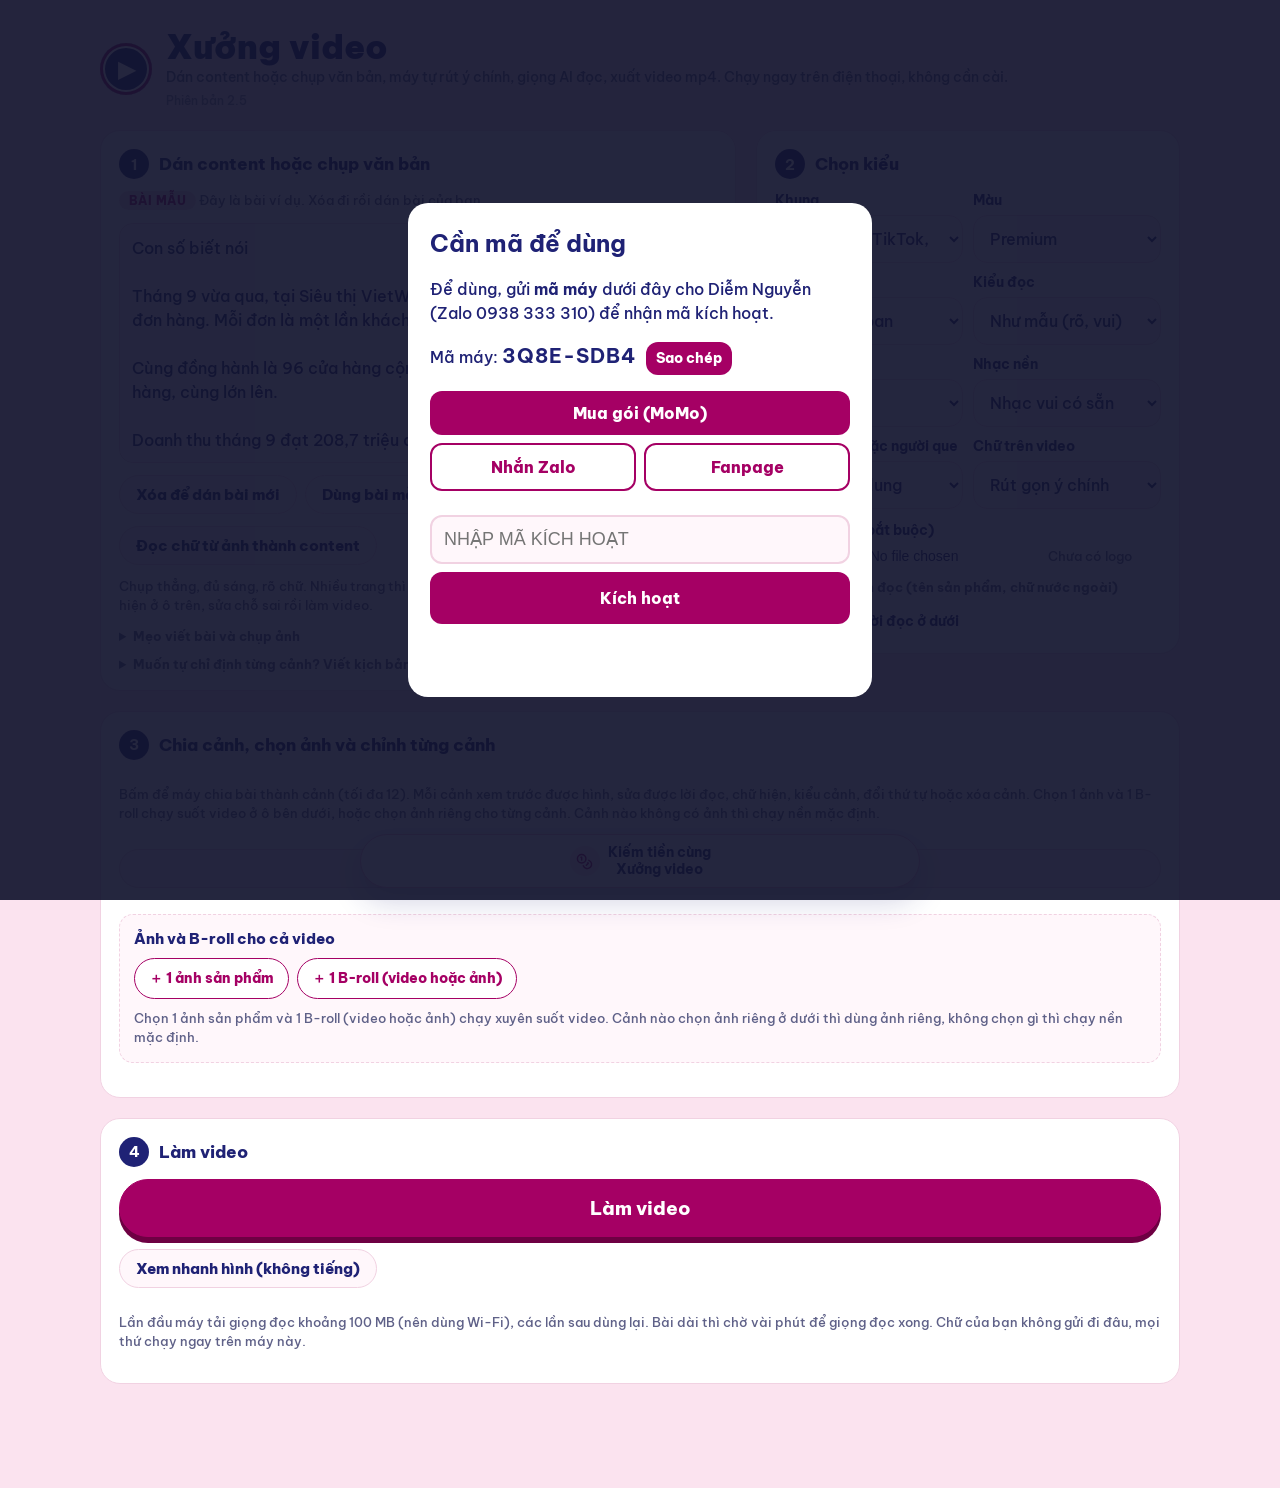
==== commit 3c5a178b: "Đổi tên ô Biểu tượng thành Biểu tượng hoặc người que Co-Authored-By: Claude Opus 5.5 <noreply@anthro" ====
--- a/index.html
+++ b/index.html
@@ -186,7 +186,7 @@
         <div class="opt"><label for="style">Kiểu đọc</label><select id="style"><option value="mau" selected>Như mẫu (rõ, vui)</option><option value="nang_luong">Năng lượng</option><option value="chia_se">Chia sẻ</option><option value="tam_su">Tâm sự</option><option value="chua_lanh">Chữa lành</option></select></div>
         <div class="opt"><label for="speed">Tốc độ đọc</label><select id="speed"><option value="0.65">Sâu lắng, chữa lành (0.65x)</option><option value="0.85">Rất chậm, bài dài (0.85x)</option><option value="1" selected>Chậm (1x)</option><option value="1.3">Vừa (1.3x)</option><option value="1.7">Nhanh (1.7x)</option></select></div>
         <div class="opt"><label for="music">Nhạc nền</label><select id="music"><option value="auto">Nhạc vui có sẵn</option><option value="file">File nhạc của bạn</option><option value="off">Không nhạc</option></select></div>
-        <div class="opt"><label for="icons">Biểu tượng</label><select id="icons"><option value="auto" selected>Theo nội dung</option><option value="wave">Sóng nhạc theo giọng đọc</option><option value="que_toi">Người que, nền tối</option><option value="que_sang">Người que, nền sáng</option></select></div>
+        <div class="opt"><label for="icons">Biểu tượng hoặc người que</label><select id="icons"><option value="auto" selected>Theo nội dung</option><option value="wave">Sóng nhạc theo giọng đọc</option><option value="que_toi">Người que, nền tối</option><option value="que_sang">Người que, nền sáng</option></select></div>
         <div class="opt" id="qcharRow" hidden><label for="qchar">Nhân vật người que</label><select id="qchar"><option value="nam" selected>Người que nam</option><option value="nu">Người que nữ (có nơ)</option></select></div>
         <div class="opt" id="qkwRow" hidden><label for="qkw">Từ khóa hiện</label><select id="qkw"><option value="bong" selected>Trong bong bóng ý nghĩ</option><option value="the">Trong thẻ trắng</option><option value="chu">Chữ to không khung</option></select></div>
         <div class="opt" id="qtitleRow" hidden><label for="qtitle">Kiểu tiêu đề người que</label><select id="qtitle"><option value="vang" selected>Vàng đỏ viền đen</option><option value="nhan">Nhãn đen và xanh lá, chữ trắng</option></select></div>
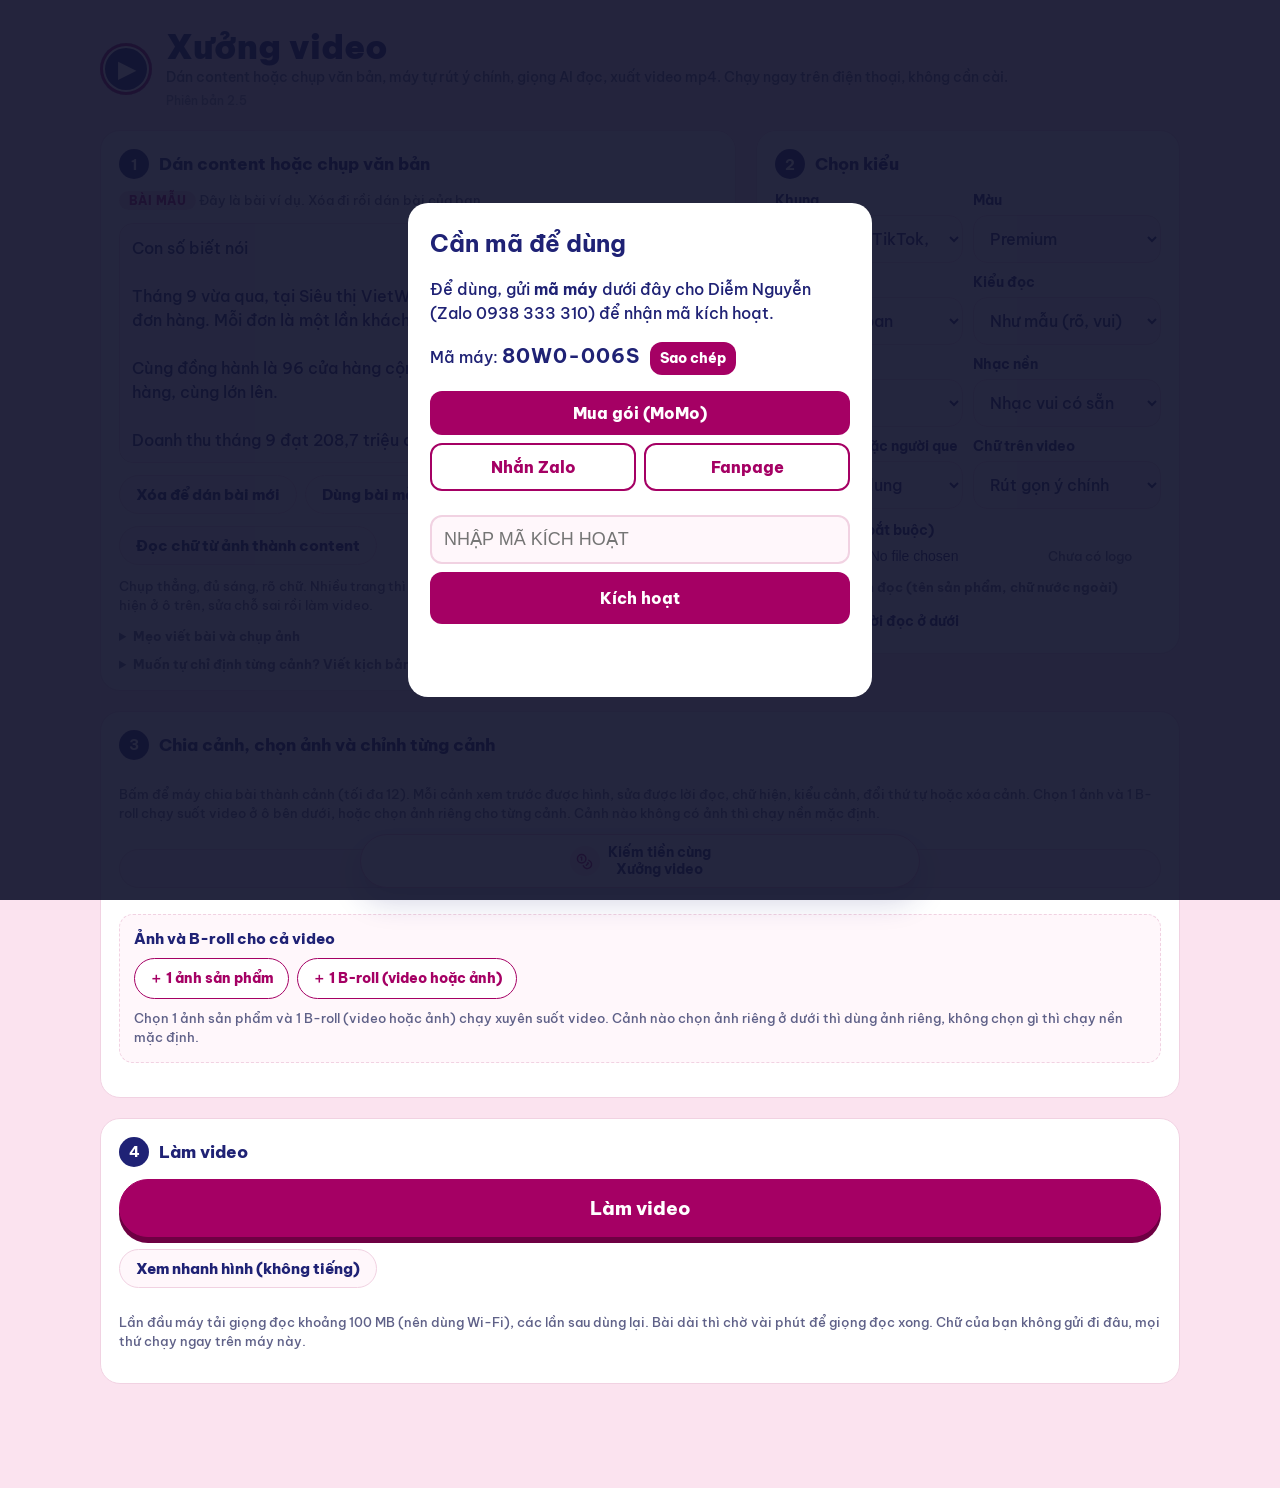
==== commit 286388c2: "Tiêu đề người que: dấu | để tự chia tầng trên dưới Co-Authored-By: Claude Opus 5.5 <noreply@anthropi" ====
--- a/index.html
+++ b/index.html
@@ -1688,6 +1688,7 @@
     const M = 90 * U, CW = W - 2 * M;
     function sceneTitle(sc, p, st) {
       const t = st.t;
+      if (sc.show && sc.show.some(x => String(x.w).includes("|"))) sc = { ...sc, show: sc.show.map(x => ({ ...x, w: String(x.w).replace(/\|/g, "") })).filter(x => x.w) };   // dấu | chỉ dùng để chia tầng tiêu đề người que
       const hb = hero(sc.icon, P ? W / 2 : W * .27, P ? H * .27 : H * .5, productFor(st) ? (P ? 400 : 440) * U : 210 * U, p, t, st);
       const cx = P ? W / 2 : W * .64, mw = P ? CW : W * .56, to = { upper: true, stroke: 0, marker: false };
       let cy = P ? H * .55 : H * .47, r;
@@ -2247,11 +2248,17 @@
       hong: { a: "#FFD3E4", b: "#FF4F9A", band: "#E23C86", hl: "#FFF07A" }, la: { a: "#DDF7A8", b: "#2FB062", band: "#1F8A4C", hl: "#FFE14D" }, den: { a: "#FFFFFF", b: "#FFFFFF", band: "#14171C", hl: "#FFE14D" } };
     // kiểu tiêu đề: vang (vàng đỏ viền đen), bang (băng rôn đỏ), giay (tờ giấy dán băng keo), sang (dòng nhỏ + dòng lớn phát sáng)
     function queTitle(tl, T) {
-      const toks = (tl[0].show || []).map(x => ({ w: String(x.w).toUpperCase(), hl: !!x.hl })).filter(x => x.w);
+      // dấu | trong chữ tiêu đề = chỗ xuống tầng do người dùng tự chia (vd. "CON TRAI À | HÃY NHỚ 5 ĐIỀU NÀY")
+      const raw = [], cuts = [];
+      for (const x of (tl[0].show || [])) {
+        const parts = String(x.w).toUpperCase().split("|");
+        parts.forEach((w, j) => { if (j > 0) cuts.push(raw.length); if (w.trim()) raw.push({ w: w.trim(), hl: !!x.hl }); });
+      }
+      const toks = raw;
       if (!toks.length) return;
-      const ws = toks.map(x => x.w);
+      const ws = toks.map(x => x.w), cut = cuts.find(c => c > 0 && c < toks.length);
       let best = 1, bd = 1e9; for (let i = 1; i < ws.length; i++) { const d = Math.abs(ws.slice(0, i).join(" ").length - ws.slice(i).join(" ").length); if (d < bd) { bd = d; best = i; } }
-      const lines = ws.length > 2 ? [toks.slice(0, best), toks.slice(best)] : [toks];
+      const lines = cut ? [toks.slice(0, cut), toks.slice(cut)] : ws.length > 2 ? [toks.slice(0, best), toks.slice(best)] : [toks];
       const C = TCOL[opt.qcol] || TCOL.do, sty = opt.qtitle || "vang", y0 = P ? 300 * U : 95 * U, mw = P ? W - 2 * M - 40 * U : W * .7;
       const lw = (l, f) => { ctx.font = f; const sp = ctx.measureText(" ").width; return l.reduce((a, x) => a + ctx.measureText(x.w).width, 0) + sp * (l.length - 1); };
       const k = back(clamp(T / .6));
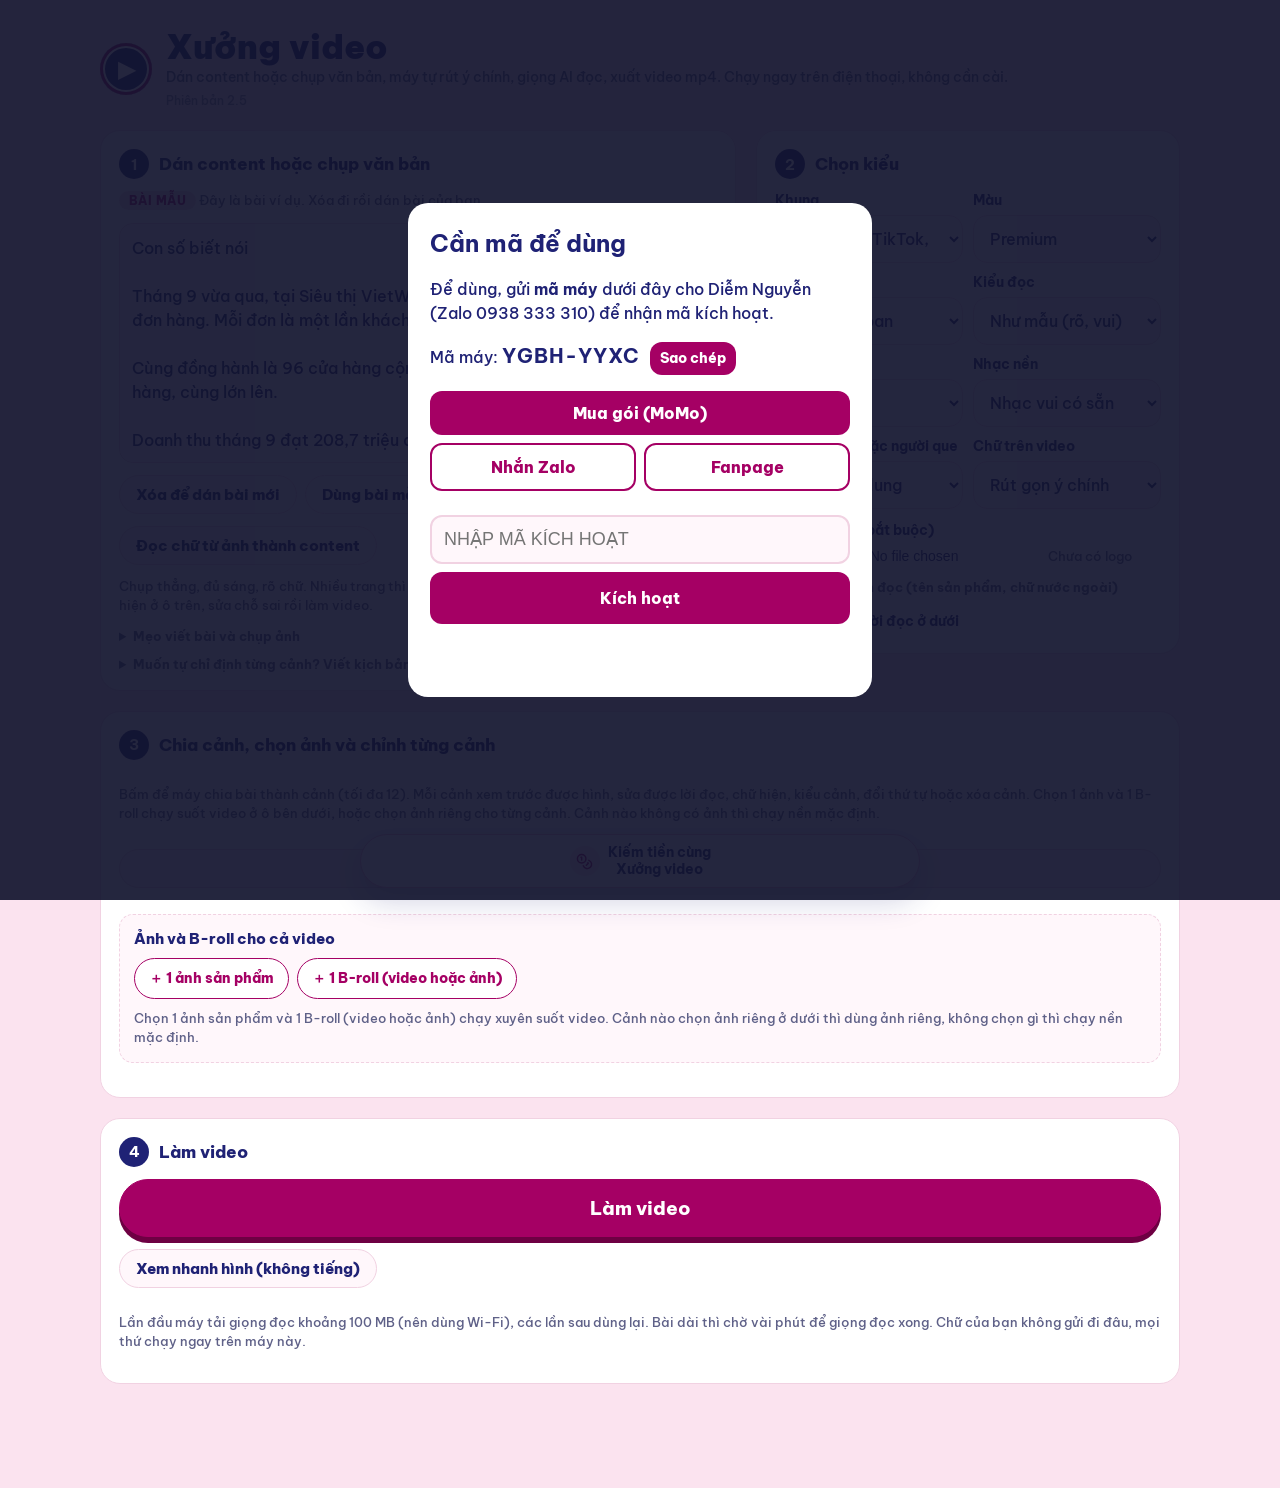
==== commit f0ab0fb5: "Sửa lỗi nhập mã kích hoạt bị đứng trên điện thoại - Khung nhập mã cuộn được khi bàn phím che (trước " ====
--- a/index.html
+++ b/index.html
@@ -2990,7 +2990,7 @@
   const CONTACT = "Diễm Nguyễn (Zalo 0938 333 310)";   // ghi trên màn hình khóa: liên hệ ai để nhận mã
   const KEY = "95e3845e10c23e066e35309c7d91b45350666606fc5b8f03";
   const B32 = "0123456789ABCDEFGHJKMNPQRSTVWXYZ";   // không có I L O U cho khỏi nhầm
-  const st = { get(k) { try { return localStorage.getItem(k); } catch (e) { return null; } }, set(k, v) { try { localStorage.setItem(k, v); } catch (e) { } } };
+  const mem = {}, st = { get(k) { try { const v = localStorage.getItem(k); if (v != null) return v; } catch (e) { } return k in mem ? mem[k] : null; }, set(k, v) { mem[k] = String(v); try { localStorage.setItem(k, v); } catch (e) { } } };
 
   const enc = bytes => { let bits = 0, v = 0, s = ""; for (const b of bytes) { v = (v << 8) | b; bits += 8; while (bits >= 5) { s += B32[(v >>> (bits - 5)) & 31]; bits -= 5; } } if (bits) s += B32[(v << (5 - bits)) & 31]; return s; };
   const dec = s => { const out = []; let bits = 0, v = 0; for (const c of s) { const i = B32.indexOf(c); if (i < 0) return null; v = (v << 5) | i; bits += 5; if (bits >= 8) { out.push((v >>> (bits - 8)) & 255); bits -= 8; } } return out; };
@@ -3052,6 +3052,19 @@
     return (cur = { ok: false, expired: !!(fromLink || st.get("xv_ma")) });
   }
 
+  // mã không đúng: đoán lý do thường gặp để báo khách dễ hiểu
+  async function sigOther(msg) { const k = await crypto.subtle.importKey("raw", new TextEncoder().encode(KEY), { name: "HMAC", hash: "SHA-256" }, false, ["sign"]); return new Uint8Array(await crypto.subtle.sign("HMAC", k, new TextEncoder().encode(msg))).slice(0, 6); }
+  async function whyWrong(dev, v) {
+    const c = norm(v);
+    if (c === norm(dev)) return "Đây là mã máy của bạn. Gửi mã máy này cho Diễm để nhận mã kích hoạt, rồi nhập mã kích hoạt vào ô này.";
+    if (c.length < 15) return "Mã còn thiếu chữ. Mã kích hoạt có 15 ký tự (dạng XXXX-XXXX-XXXX-XXX). Chép nguyên mã Diễm gửi rồi dán vào.";
+    const b = dec(c);
+    if (b && b.length >= 9) {
+      const hour = (b[0] << 16) | (b[1] << 8) | b[2];
+      for (const d of [dev, "", TRIAL_DEV]) { const t = await sigOther("XE:" + norm(d) + ":h" + hour); if (t.every((x, i) => x === b[3 + i])) return "Mã này là của Xưởng Edit, không dùng cho app này. Mở Xưởng Edit rồi nhập mã vào đó."; }
+    }
+    return "Mã không đúng với máy này (mã máy " + dev + "). Kiểm tra lại từng chữ. Nếu bạn lấy mã máy ở trình duyệt khác, hoặc trước khi thêm vào màn hình chính, thì mã máy đã khác: gửi lại mã máy đang hiện ở trên để nhận mã mới.";
+  }
   // khoa = true: không đóng được (chưa có mã / hết hạn); false: tự mở ra để nhập mã khác
   function overlay(dev, khoa, expired) {
     const el = document.createElement("div");
@@ -3062,19 +3075,34 @@
       <p>${khoa ? (expired ? "Mã hoặc link dùng thử của bạn đã hết hạn. " : "") + "Để dùng, gửi" : "Gửi"} <b>mã máy</b> dưới đây cho ${CONTACT} để nhận mã kích hoạt.</p>
       <p class="khoa-may">Mã máy: <b id="khoaMay">${dev}</b> <button type="button" id="khoaCopy">Sao chép</button></p>
       <p class="khoa-lh"><button type="button" id="khoaMua">Mua gói (MoMo)</button><a href="https://zalo.me/0938333310" target="_blank" rel="noopener">Nhắn Zalo</a><a href="https://www.facebook.com/profile.php?id=61585588883230" target="_blank" rel="noopener">Fanpage</a></p>
-      <input id="khoaMa" placeholder="Nhập mã kích hoạt" autocomplete="off" autocapitalize="characters" spellcheck="false">
-      <button type="button" id="khoaMo">Kích hoạt</button>
-      <p id="khoaLoi" class="khoa-loi"></p></div>`;
+      <form id="khoaForm" novalidate><input id="khoaMa" placeholder="Nhập mã kích hoạt" autocomplete="off" autocorrect="off" autocapitalize="characters" spellcheck="false" enterkeyhint="go">
+      <button type="submit" id="khoaMo">Kích hoạt</button></form>
+      <p id="khoaLoi" class="khoa-loi" role="alert" aria-live="polite"></p></div>`;
     document.body.appendChild(el);
     if (!khoa) el.querySelector("#khoaDong").onclick = () => el.remove();
     el.querySelector("#khoaMua").onclick = buy;
     el.querySelector("#khoaCopy").onclick = () => { try { navigator.clipboard.writeText(dev); el.querySelector("#khoaCopy").textContent = "Đã chép"; } catch (e) { } };
-    el.querySelector("#khoaMo").onclick = async () => {
-      const v = el.querySelector("#khoaMa").value, h = await check(dev, v), err = el.querySelector("#khoaLoi");
-      if (h == null) { err.textContent = "Mã kích hoạt không đúng. Kiểm tra lại từng chữ."; return; }
-      if (h !== FOREVER && Date.now() >= hourEnd(h)) { err.textContent = "Mã này đã hết hạn (" + untilText(h) + ")."; return; }
-      st.set("xv_ma", norm(v)); el.remove(); guard();
-    };
+    const inp = el.querySelector("#khoaMa"), btn = el.querySelector("#khoaMo"), err = el.querySelector("#khoaLoi");
+    const say = (t, ok) => { err.textContent = t; err.style.color = ok ? "#2F8F5B" : ""; try { err.scrollIntoView({ block: "nearest" }); } catch (x) { } };
+    // điện thoại: bàn phím hiện lên thì kéo nút Kích hoạt lên cho thấy
+    inp.addEventListener("focus", () => setTimeout(() => { try { btn.scrollIntoView({ block: "nearest" }); } catch (x) { } }, 350));
+    el.querySelector("#khoaForm").addEventListener("submit", async e => {
+      e.preventDefault();
+      if (btn.disabled) return;
+      const v = inp.value;
+      if (!norm(v)) { say("Bạn chưa nhập mã kích hoạt."); return; }
+      inp.blur(); btn.disabled = true; btn.textContent = "Đang kiểm tra...";
+      try {
+        const h = await check(dev, v);
+        if (h == null) { say(await whyWrong(dev, v)); return; }
+        if (h !== FOREVER && Date.now() >= hourEnd(h)) { say("Mã này đã hết hạn (" + untilText(h) + "). Nhắn Diễm để nhận mã mới."); return; }
+        st.set("xv_ma", norm(v));
+        say("Kích hoạt xong. Dùng được " + untilText(h) + ".", true); btn.textContent = "Đã kích hoạt";
+        setTimeout(() => { el.remove(); if (window.__khoaReload) location.reload(); else guard(); }, 900);
+        return;
+      } catch (x) { say("Trình duyệt này chưa kiểm tra được mã. Mở link bằng Chrome hoặc Safari (không mở trong Zalo, Facebook), rồi nhập lại."); }
+      finally { if (btn.textContent !== "Đã kích hoạt") { btn.disabled = false; btn.textContent = "Kích hoạt"; } }
+    });
   }
   // ---------------------------------------------------------------- mua gói: MoMo, lời nhắn tự điền mã máy + gói
   const PAY = { momo: "0938 333 310", name: "NGUYỄN NGỌC DIỄM", plans: [["1THANG", "1 tháng", 99000, "1T", 129000], ["1NAM", "1 năm", 499000, "1N", 690000], ["VINHVIEN", "Vĩnh viễn", 990000, "VV", 1490000]] };
@@ -3193,12 +3221,12 @@
   }
 
   const css = document.createElement("style");
-  css.textContent = `#khoa{position:fixed;inset:0;z-index:9999;background:rgba(18,20,46,.92);display:flex;align-items:center;justify-content:center;padding:16px}
-  .khoa-hop{background:var(--panel,#fff);color:var(--ink,#1F2275);border-radius:20px;padding:22px;max-width:420px;width:100%;font-family:var(--body,sans-serif)}
+  css.textContent = `#khoa{position:fixed;inset:0;z-index:9999;background:rgba(18,20,46,.92);display:flex;align-items:flex-start;justify-content:center;padding:16px;overflow-y:auto;-webkit-overflow-scrolling:touch;overscroll-behavior:contain}
+  .khoa-hop{margin:auto;background:var(--panel,#fff);color:var(--ink,#1F2275);border-radius:20px;padding:22px;max-width:420px;width:100%;font-family:var(--body,sans-serif)}
   .khoa-hop h2{margin:0 0 8px}.khoa-hop p{line-height:1.5}.khoa-may b{font-size:20px;letter-spacing:1px}
   .khoa-hop input{width:100%;box-sizing:border-box;font-size:18px;padding:12px;border-radius:12px;border:2px solid var(--line,#ddd);background:var(--field,#fff);color:inherit;text-transform:uppercase;margin:8px 0}
   .khoa-hop button{font:inherit;font-weight:800;border:0;border-radius:12px;padding:10px 14px;background:var(--flame,#E8471B);color:#fff;cursor:pointer}
-  #khoaCopy{padding:6px 10px;font-size:14px;margin-left:6px}#khoaMo{width:100%;padding:14px}
+  #khoaCopy{padding:6px 10px;font-size:14px;margin-left:6px}#khoaMo{width:100%;padding:14px}#khoaMo:disabled{opacity:.7}#khoaForm{margin:0}
   .khoa-lh{display:flex;gap:8px;flex-wrap:wrap}.khoa-lh a{flex:1;text-align:center;font-weight:800;text-decoration:none;padding:10px;border-radius:12px;border:2px solid var(--flame,#E8471B);color:var(--flame,#E8471B)}
   .khoa-loi{color:var(--flame,#E8471B);font-weight:700;min-height:1.2em}
   .khoa-ban{margin:8px 0 0;font-size:13px;color:var(--muted,#6A6B8F);text-align:center}
